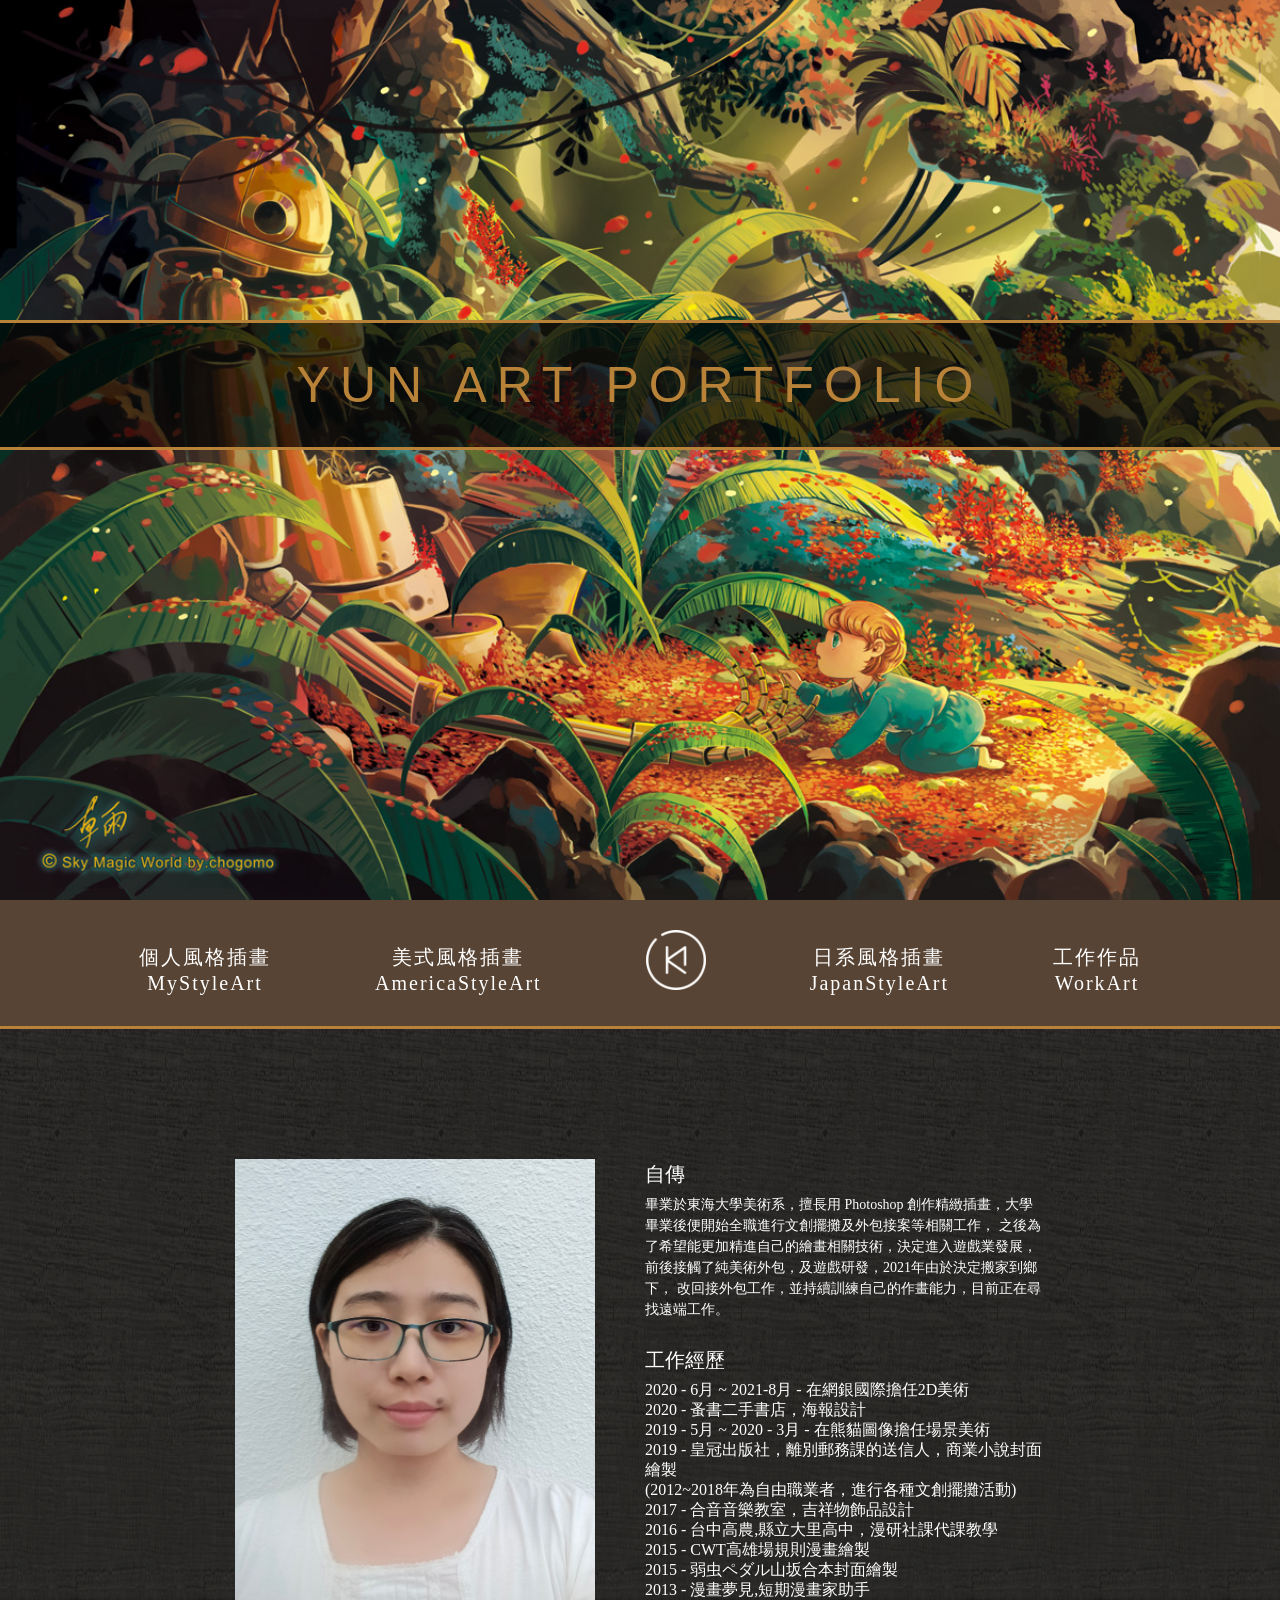
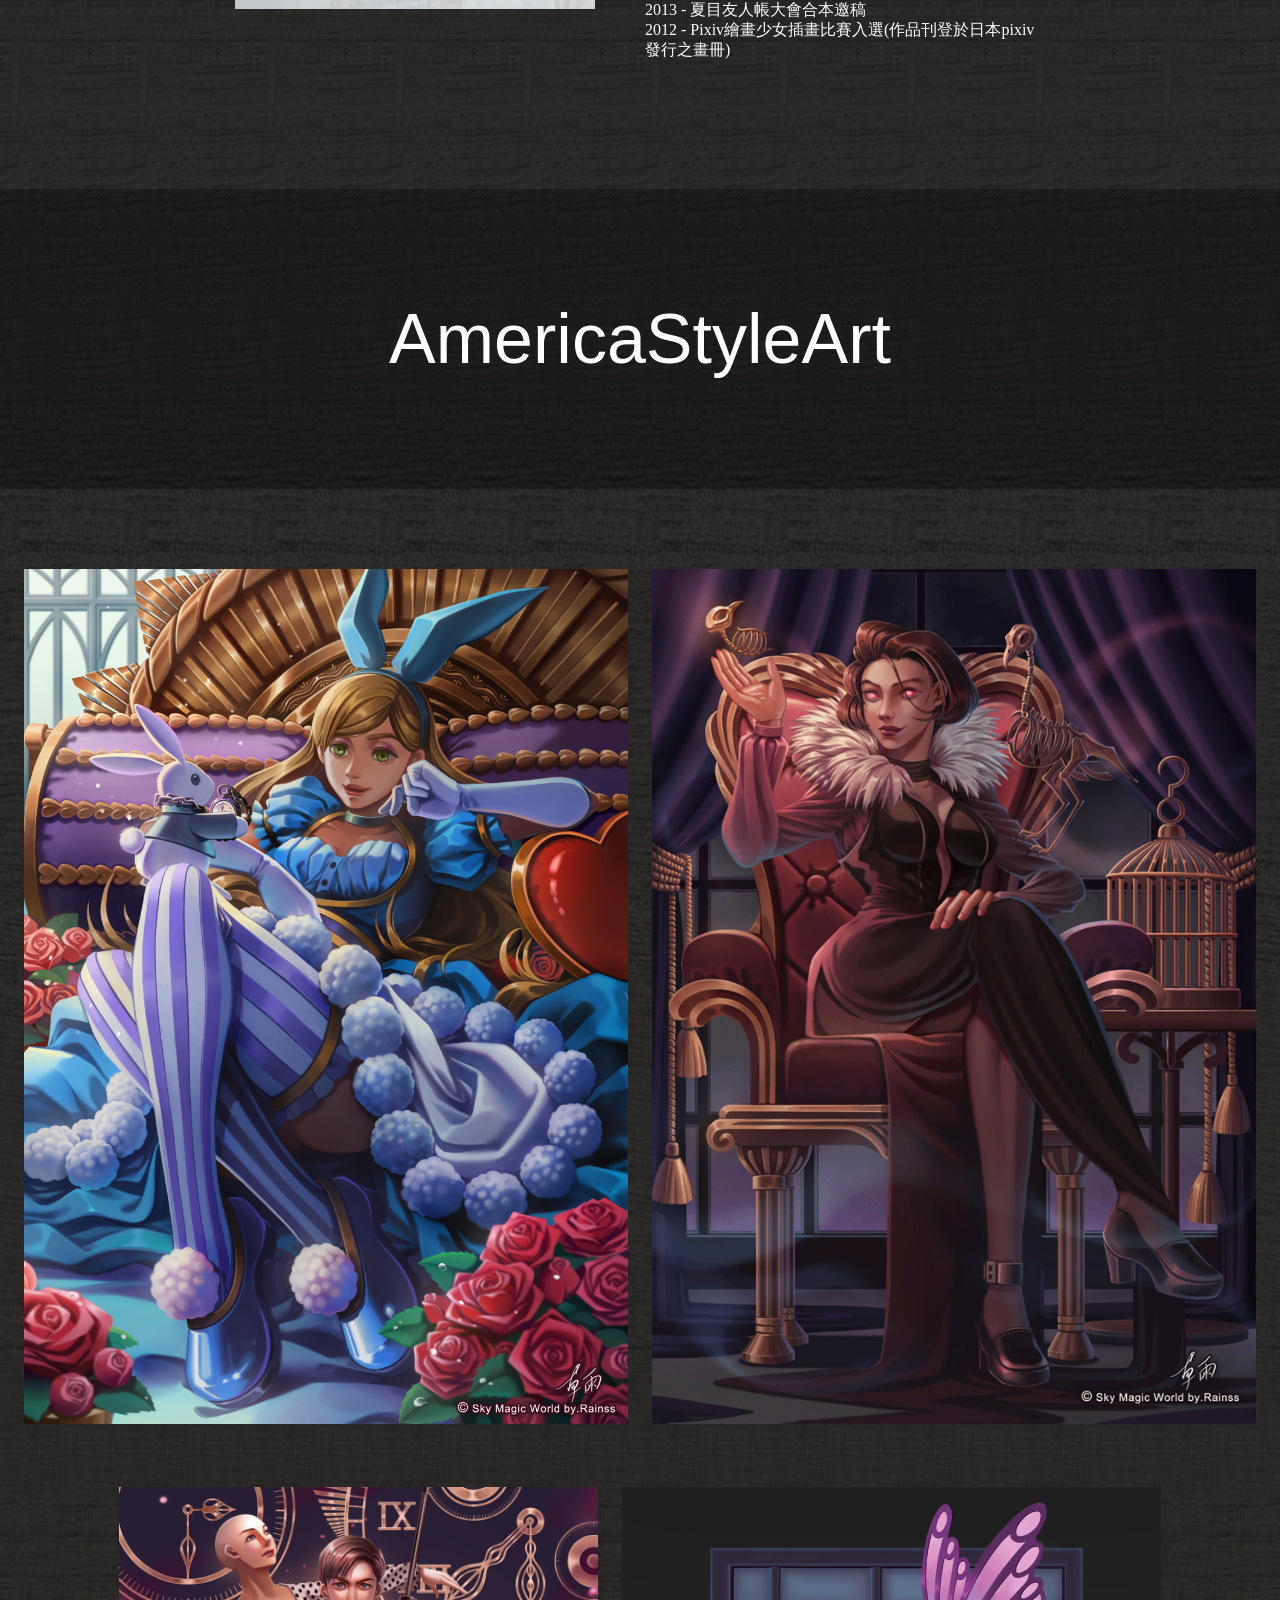
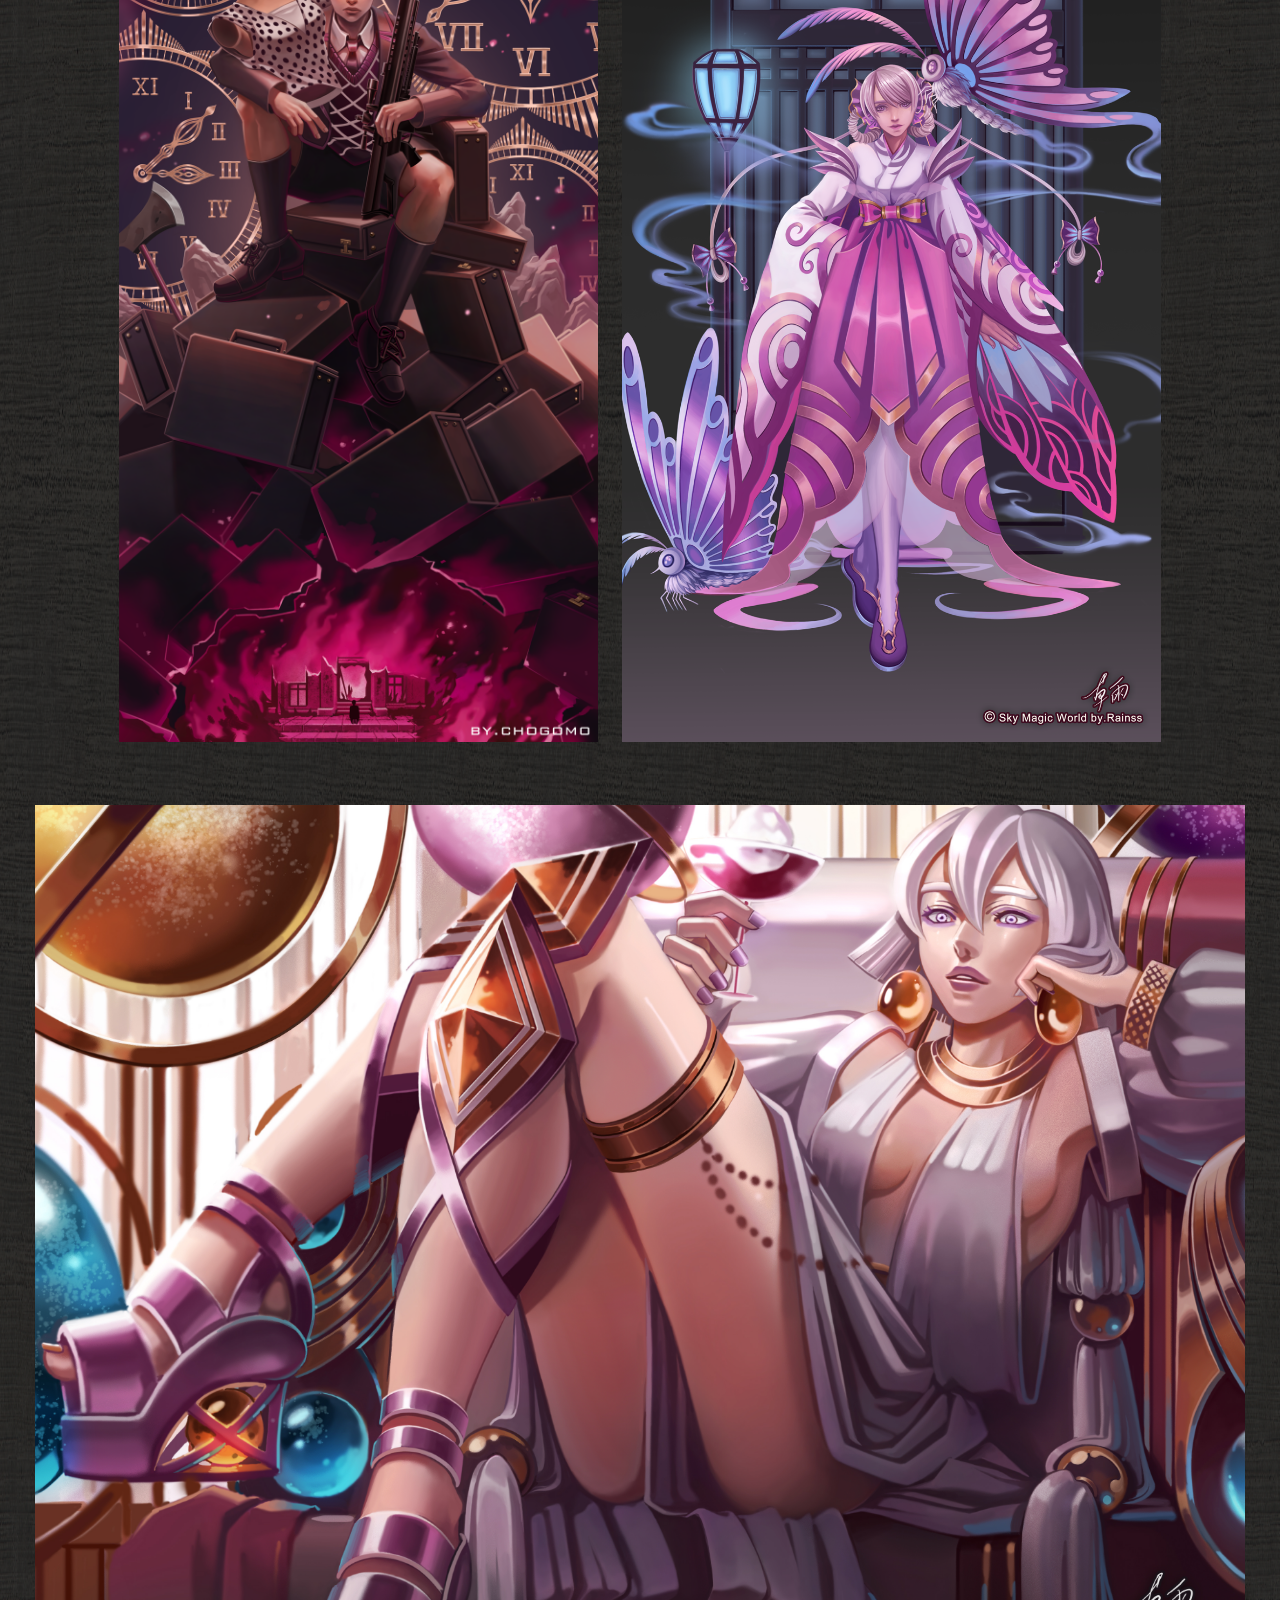
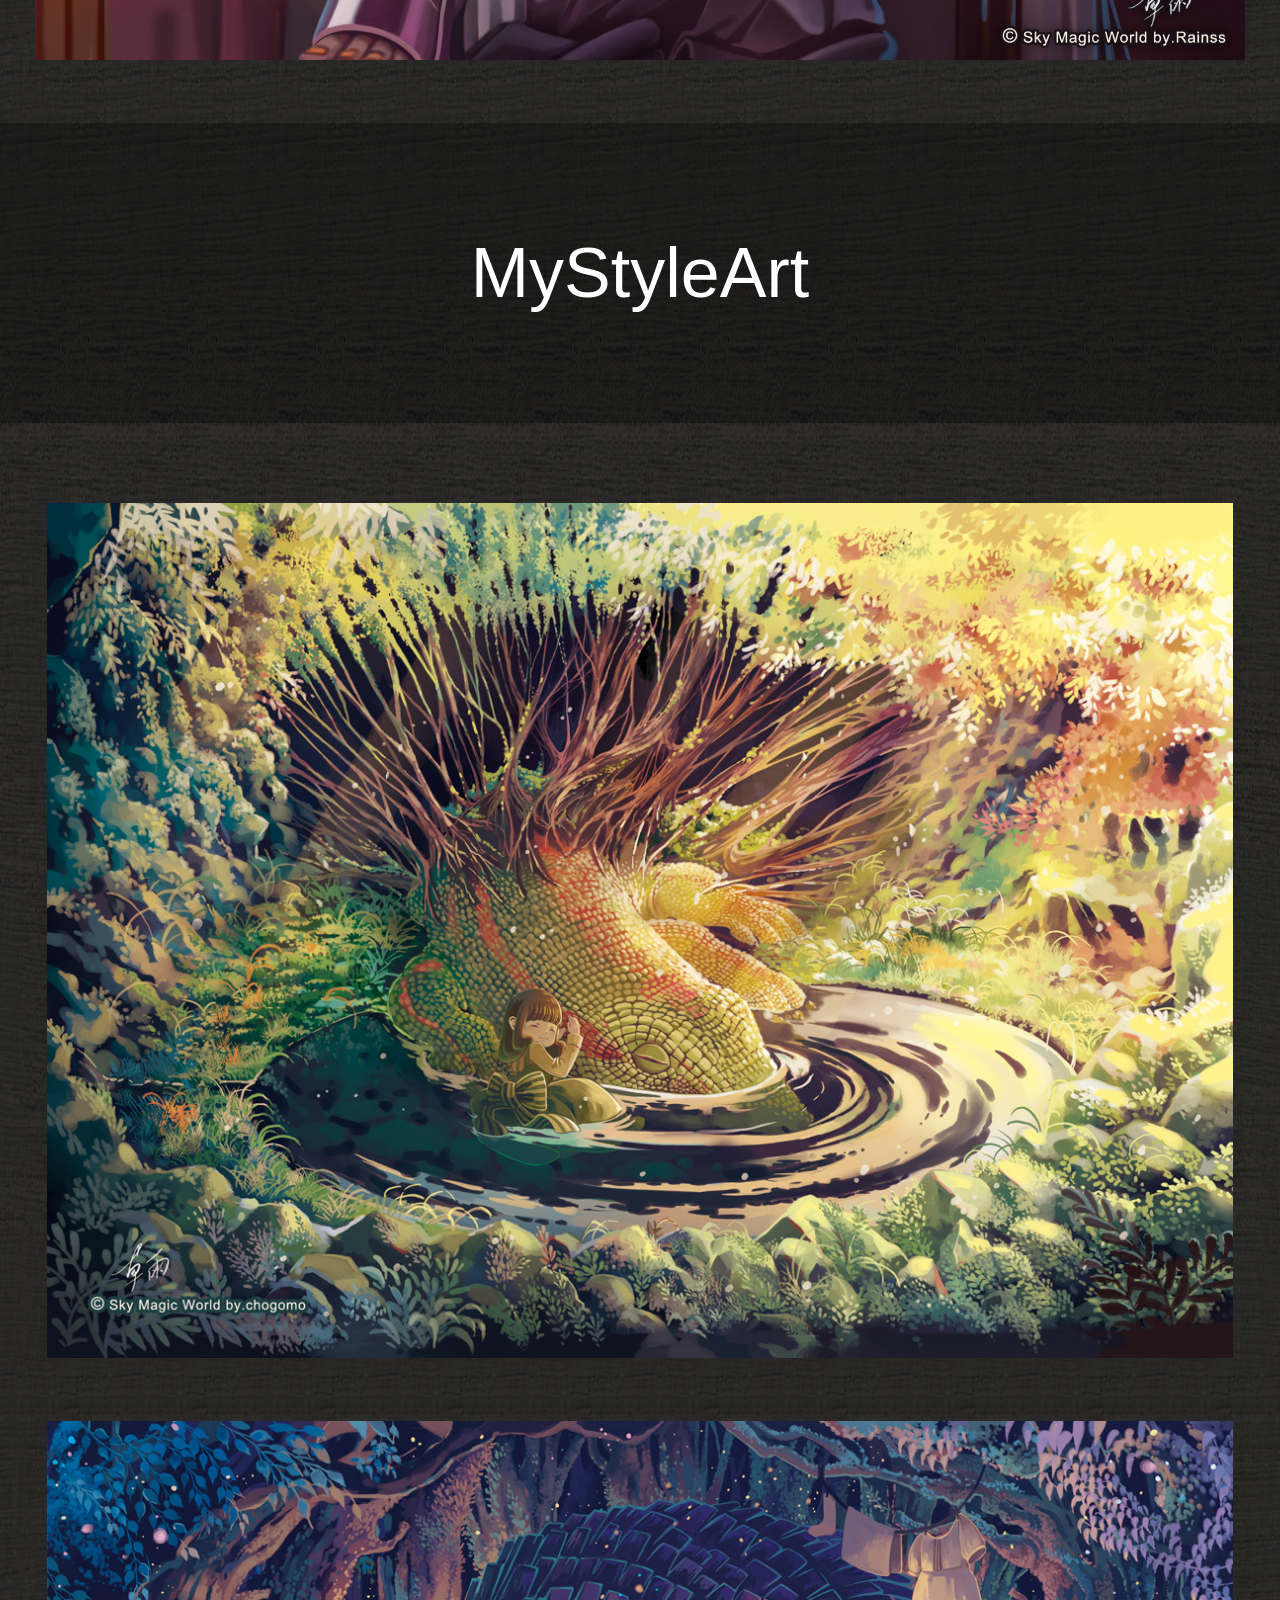
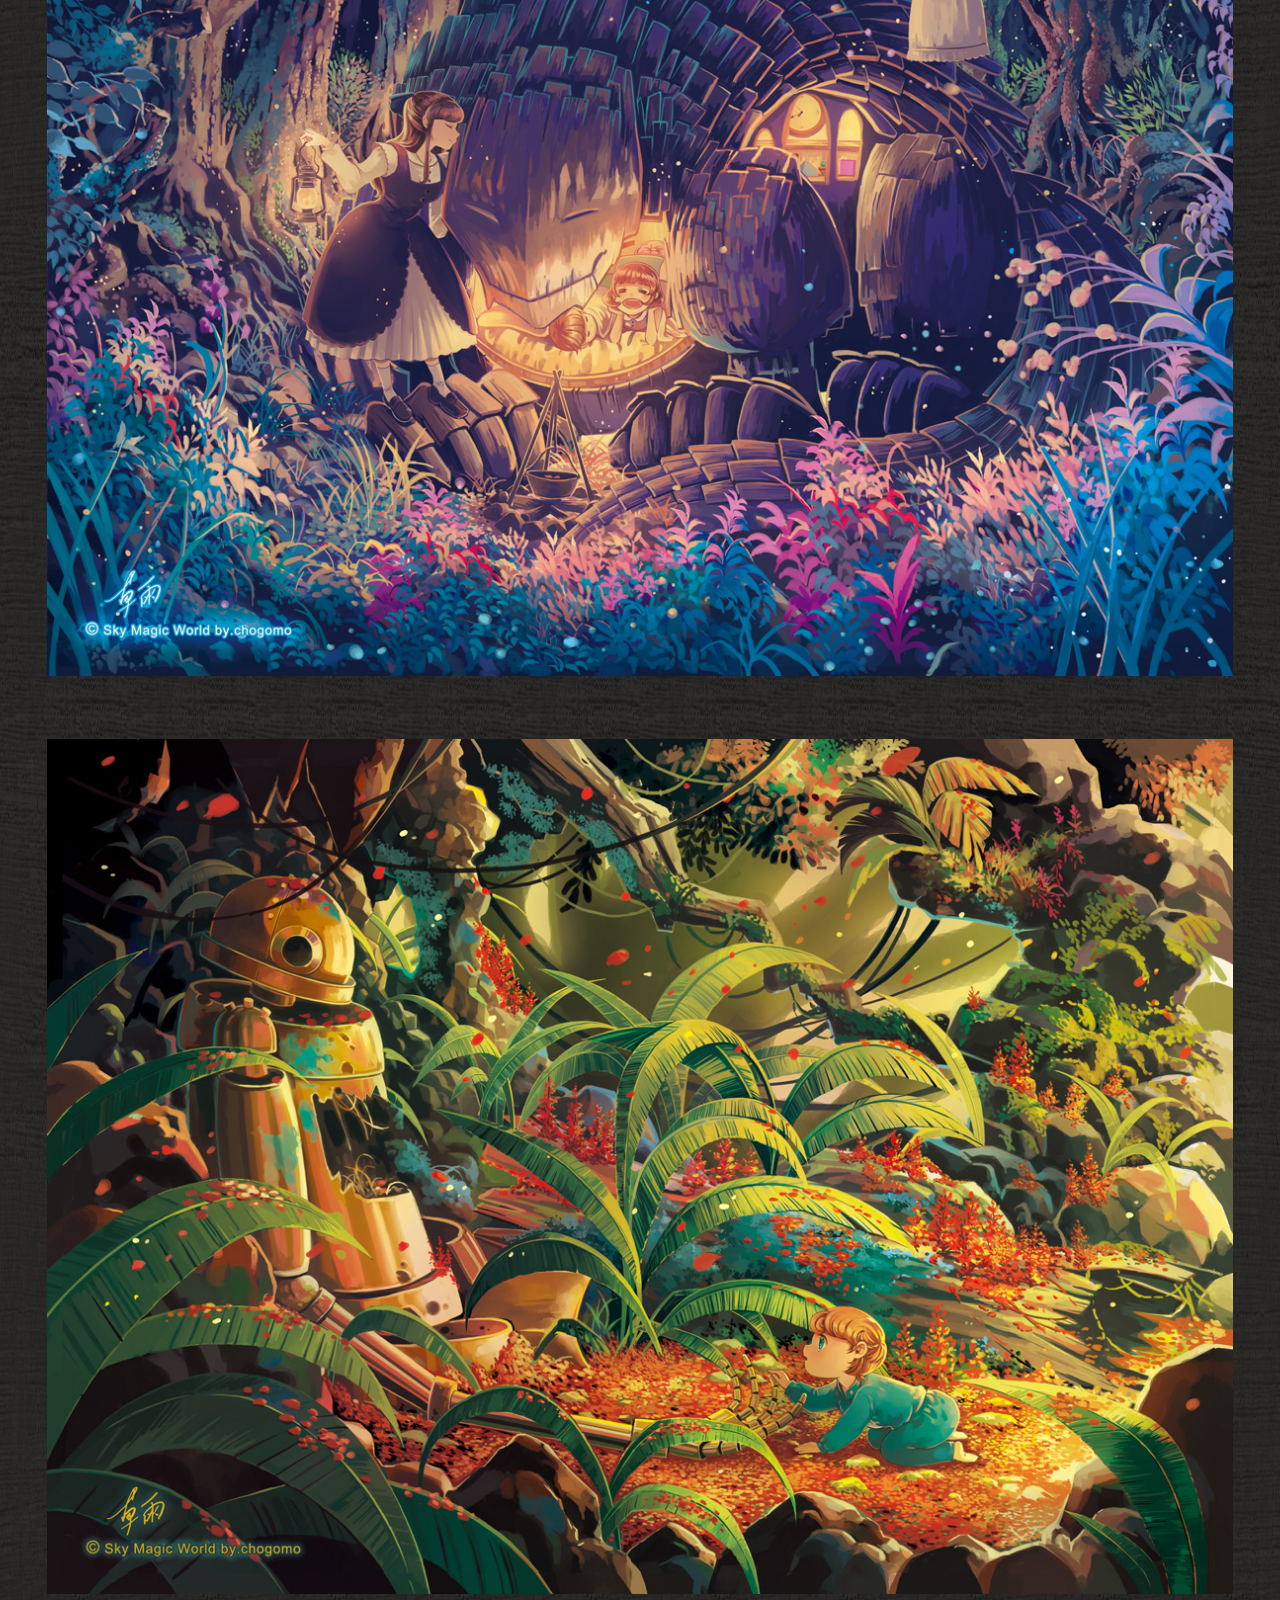
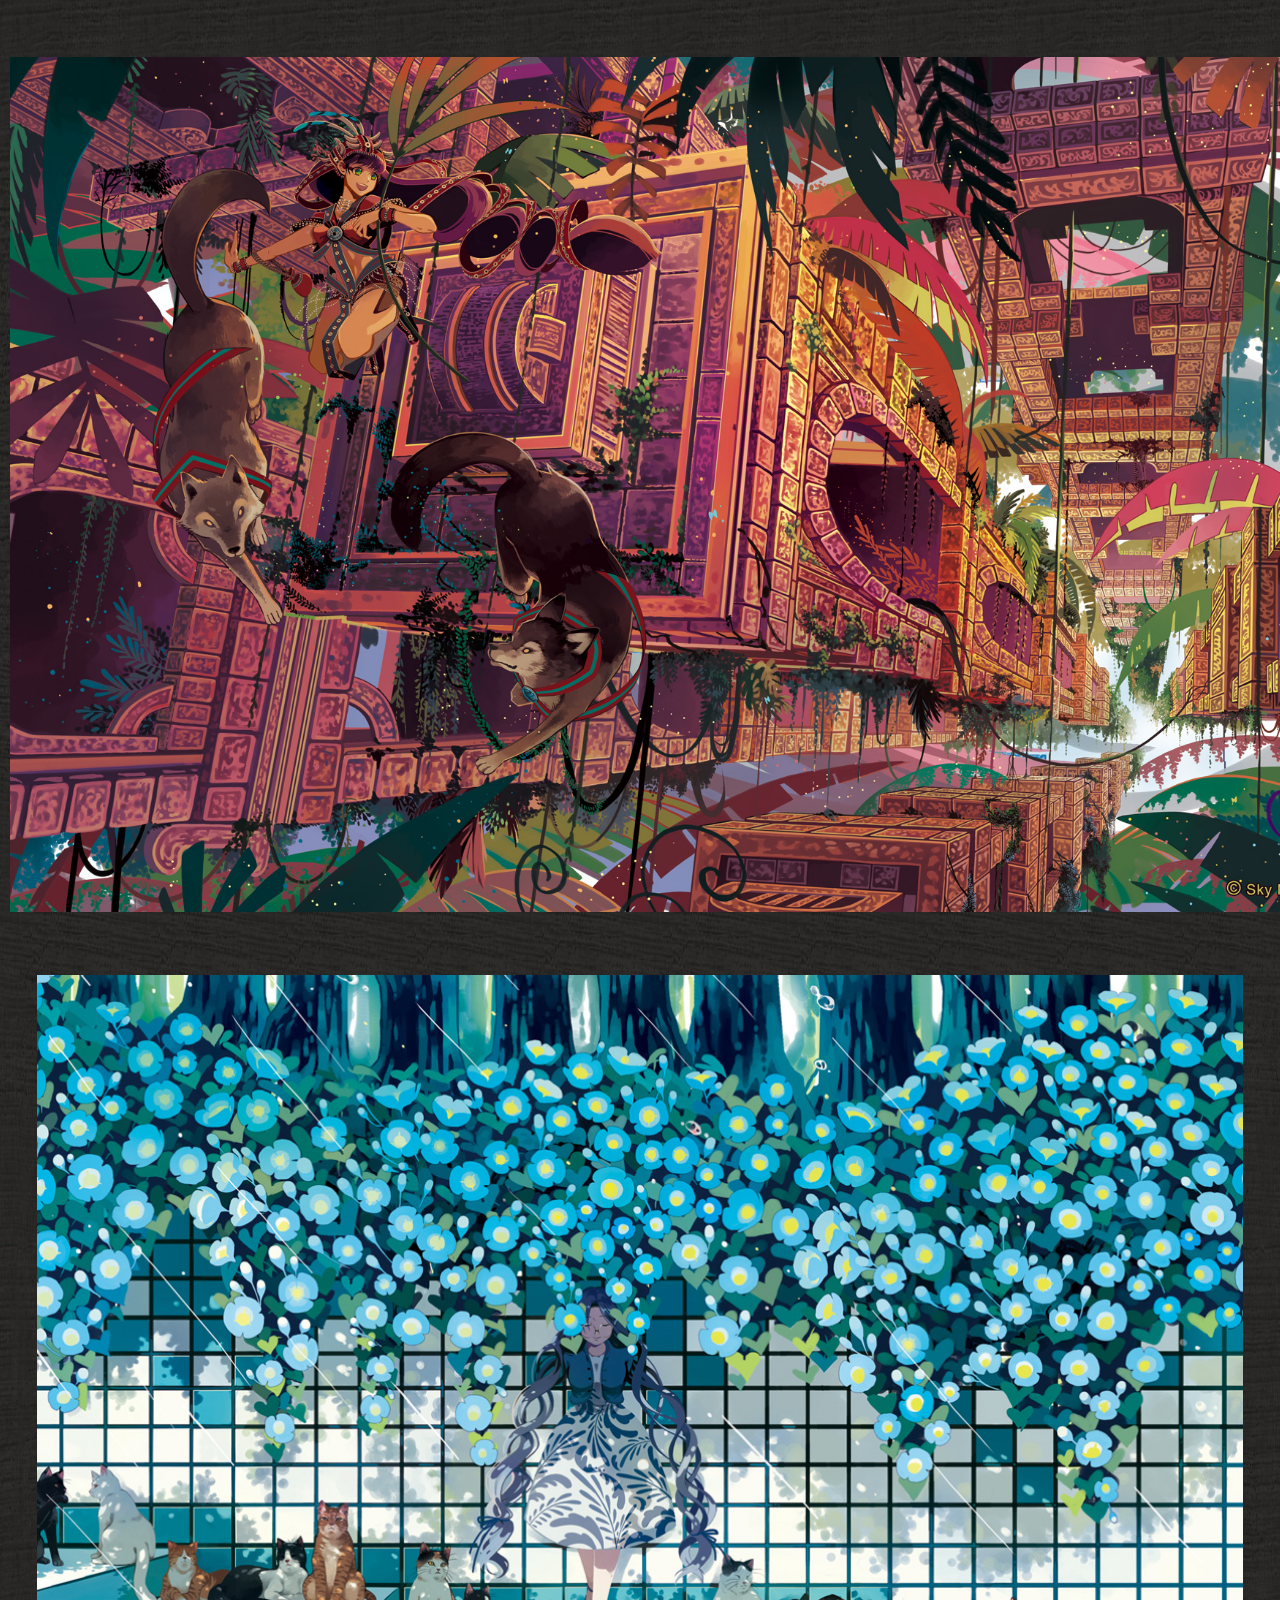
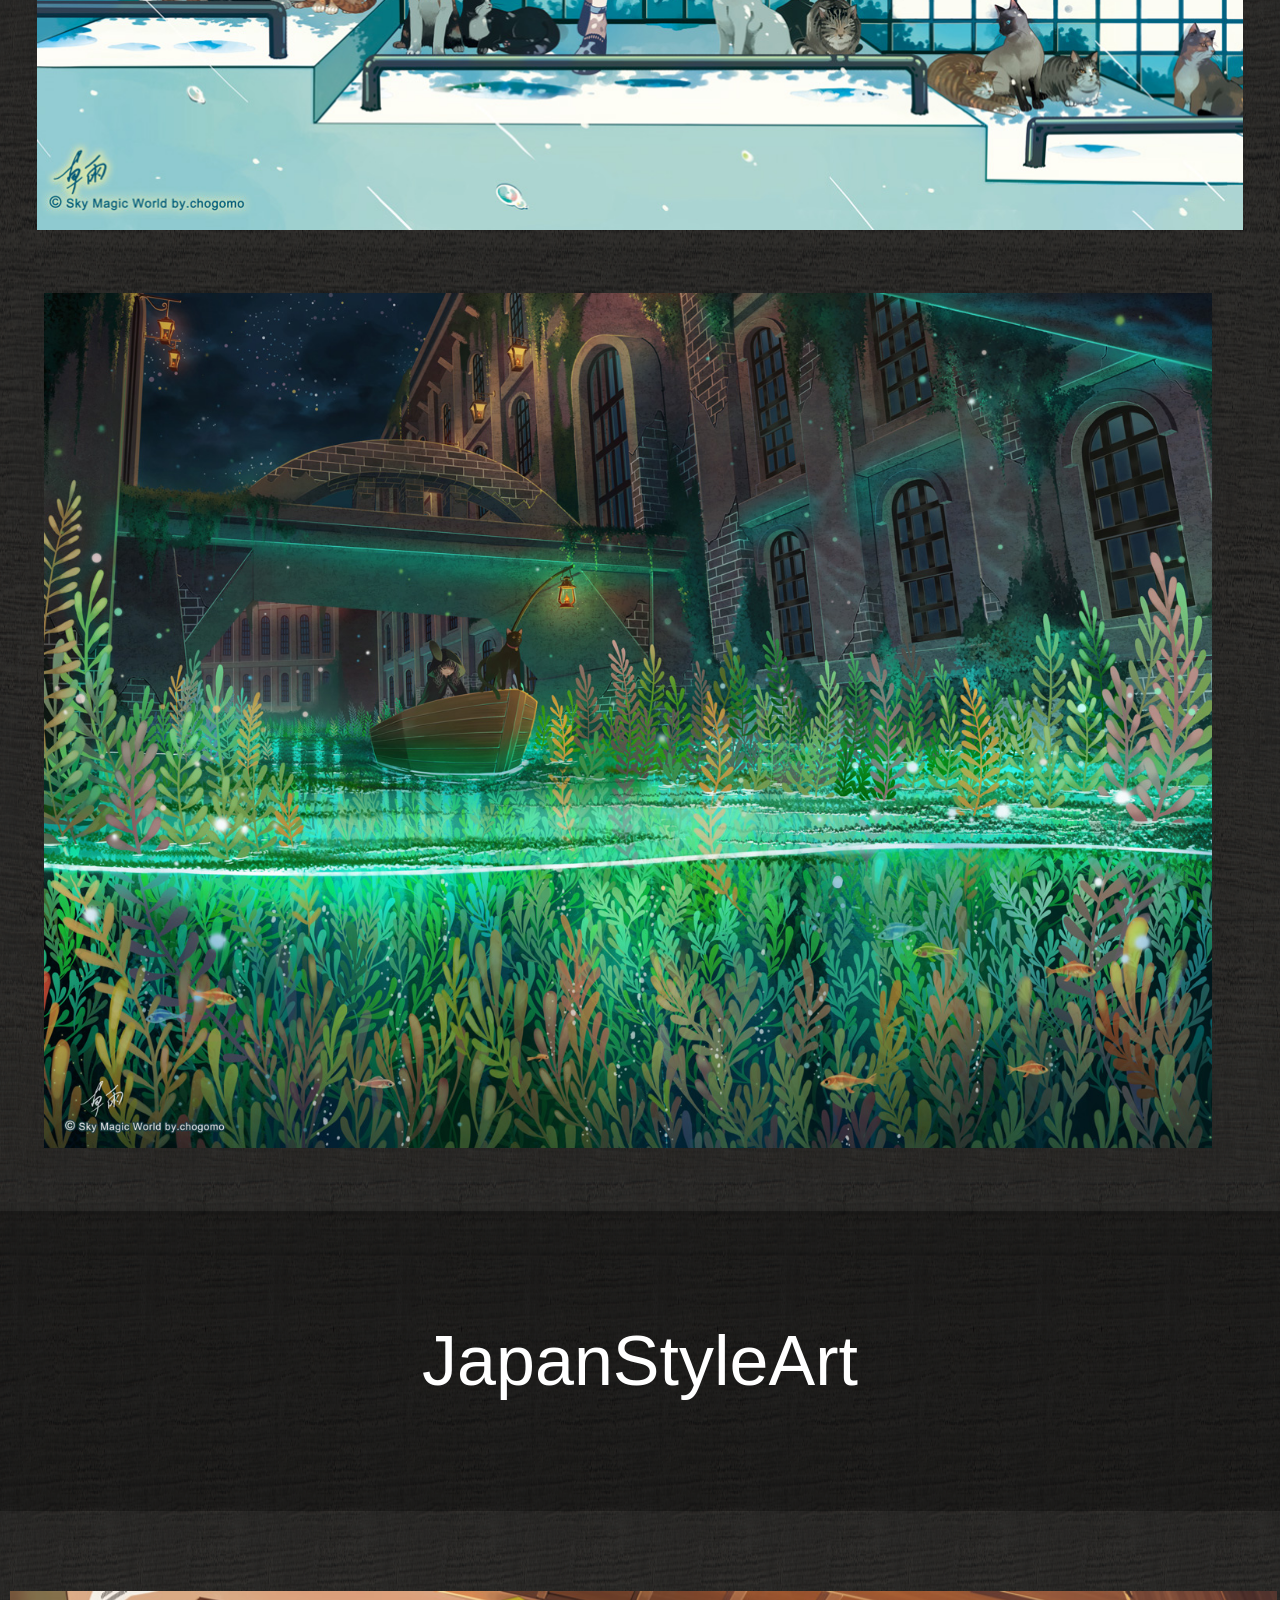
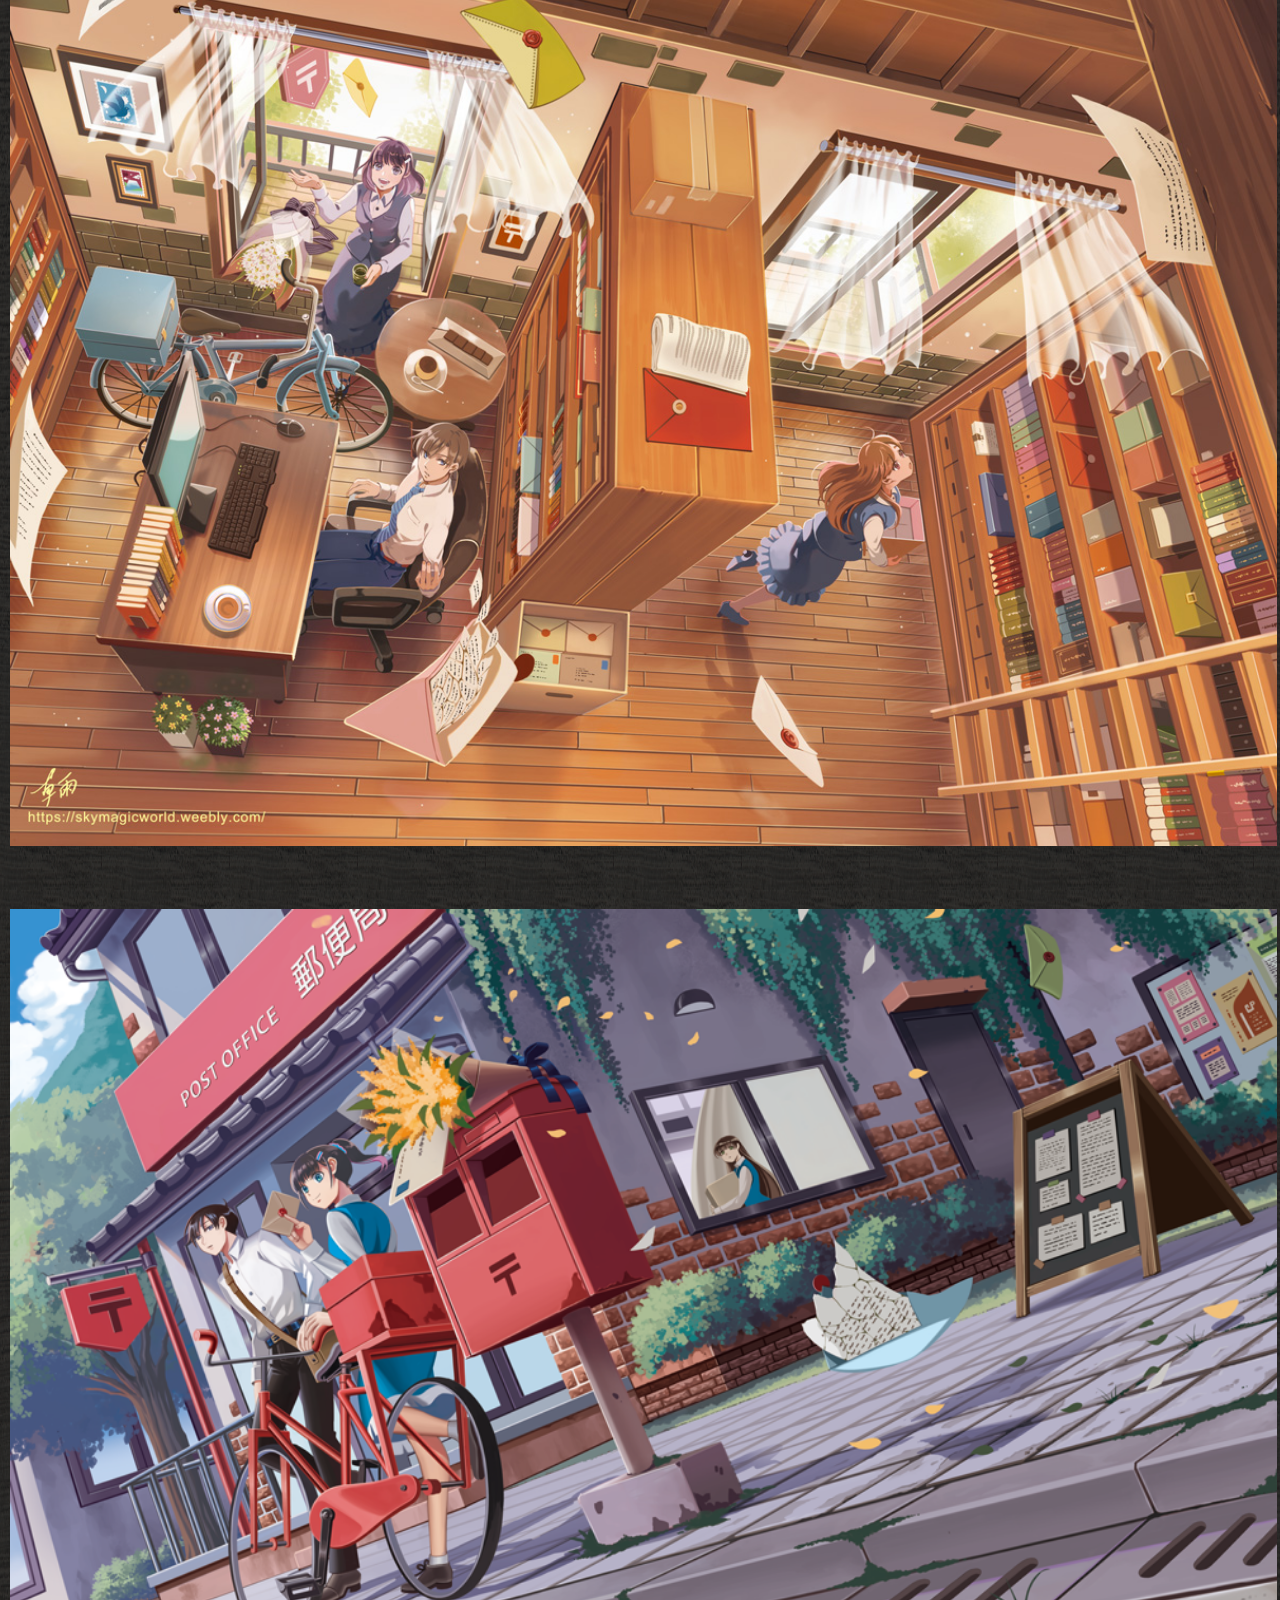
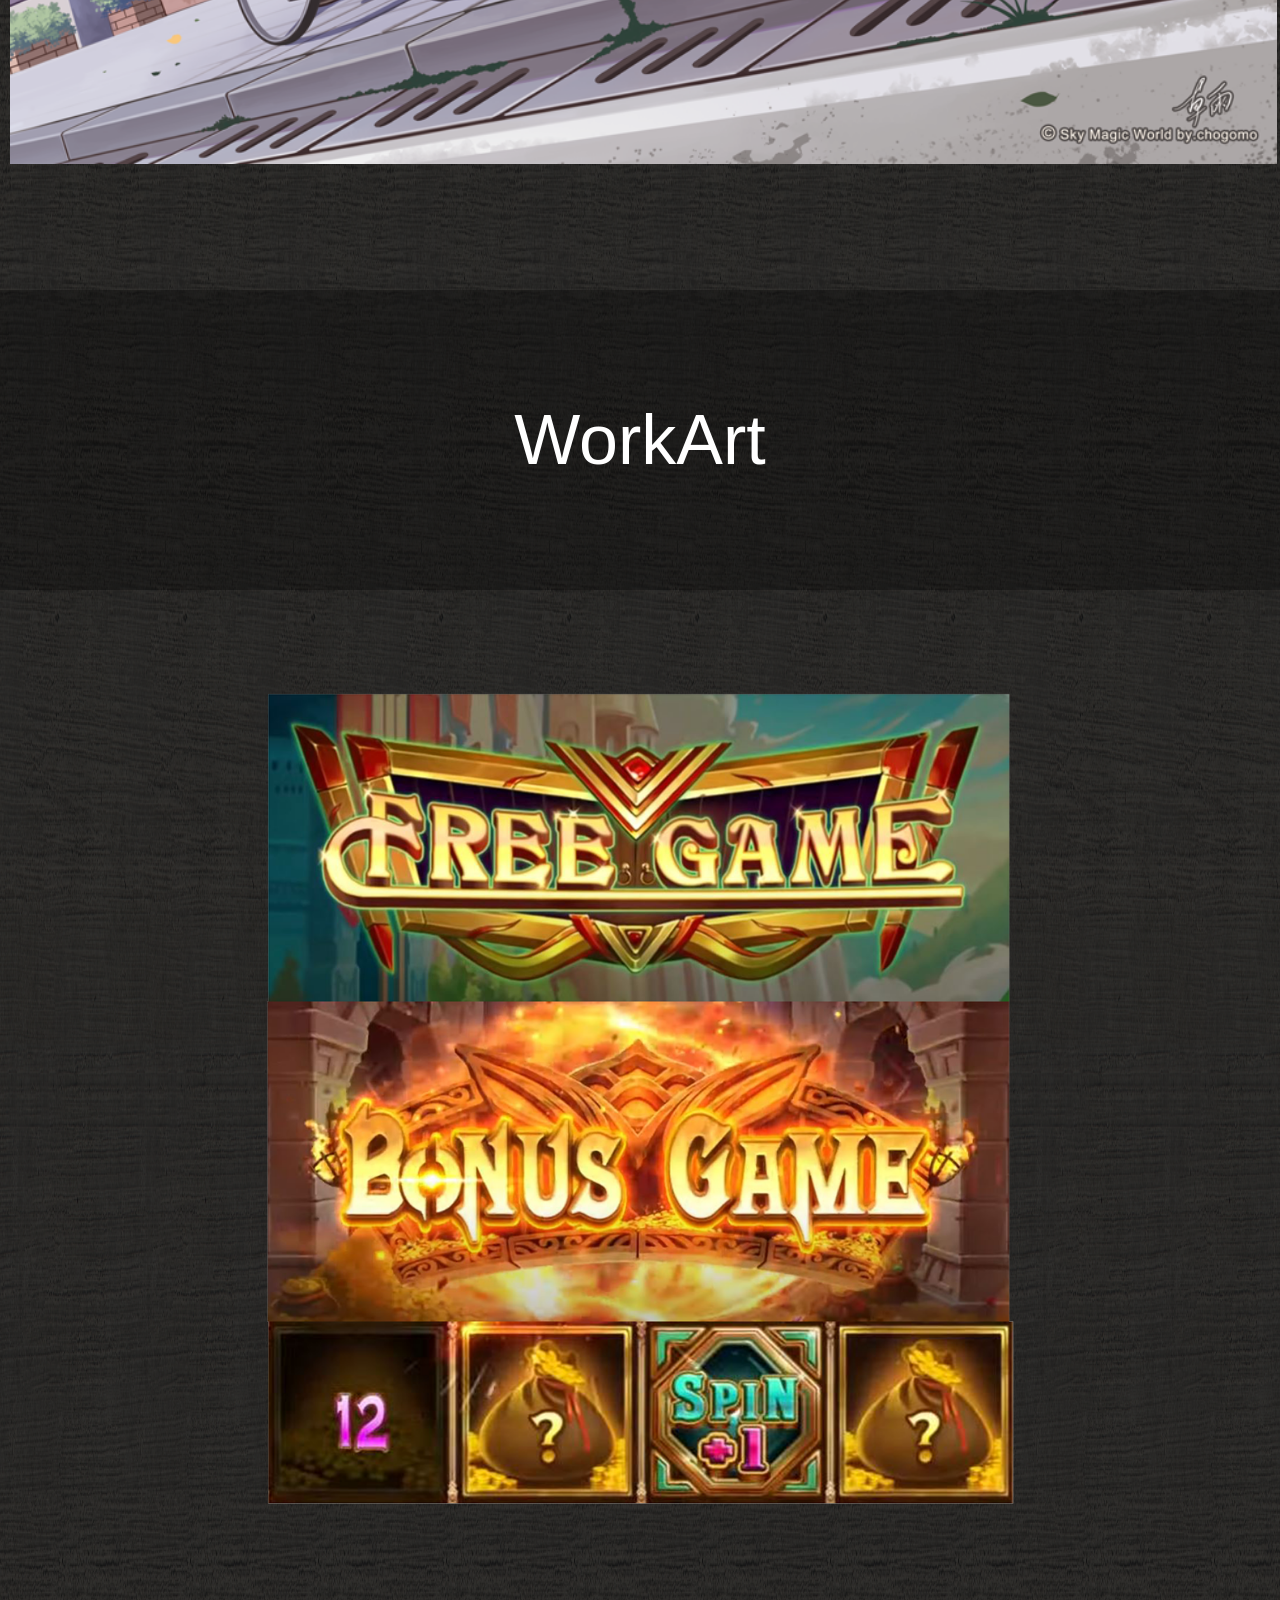
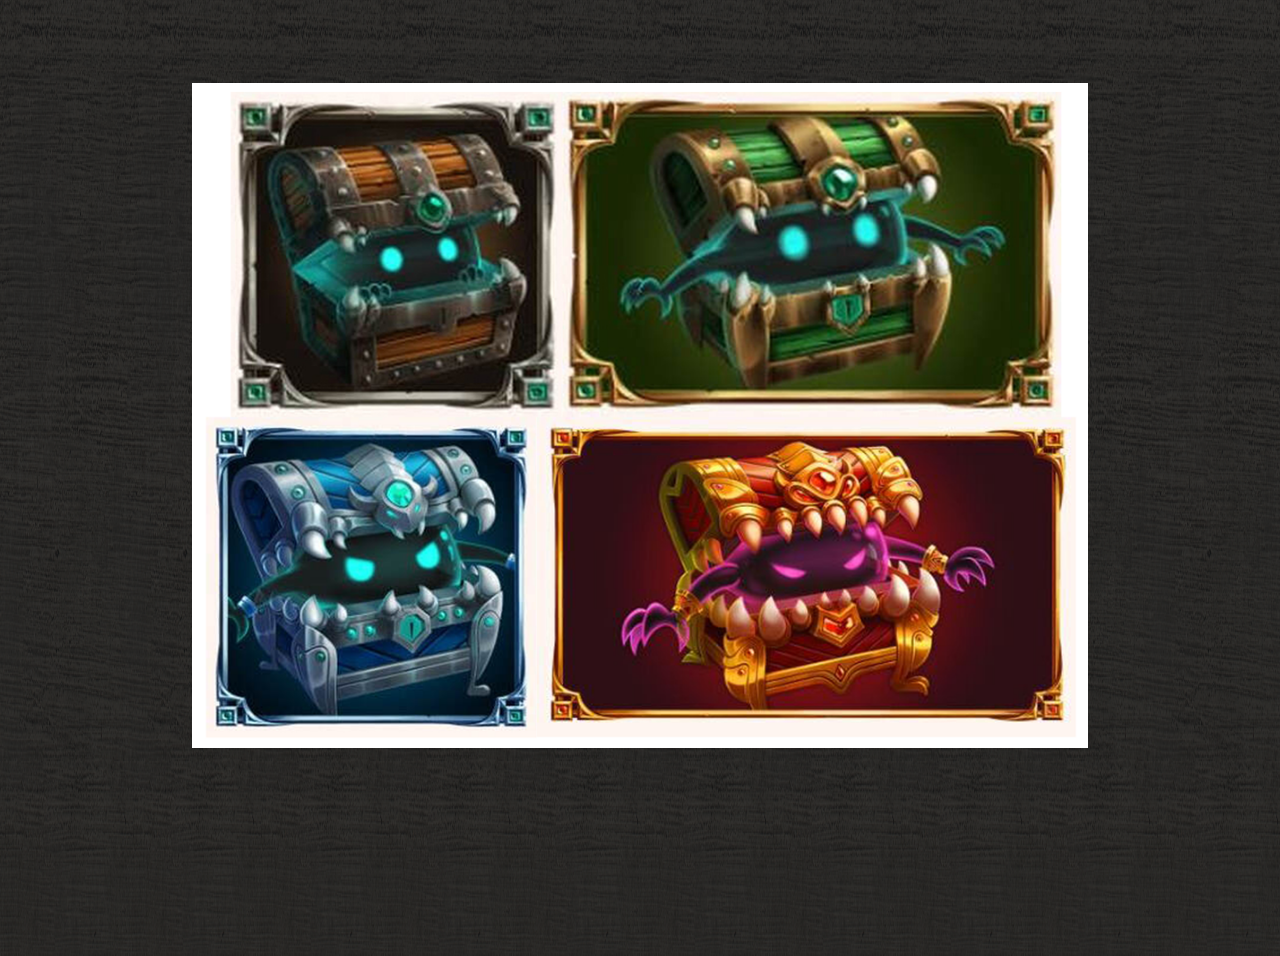
==== index.html @ 163faf8b "美術作品集更新" ====
<!DOCTYPE html>
<html lang="en">
<head>
    <meta charset="UTF-8">
    <meta http-equiv="X-UA-Compatible" content="IE=edge">
    <meta name="viewport" content="width=device-width, initial-scale=1.0">
    <title>ART_portfolio</title>
    <script src="https://kit.fontawesome.com/41b1f20740.js" crossorigin="anonymous"></script>
    <link rel="stylesheet" href="font-awesome-4.7.0/css/font-awesome.min.css">
    <link rel="stylesheet" type="text/css" href="reset.css">
    <link rel="stylesheet" href="ART_style.css">
    <style type="text/css">
    </style>
</head>
<body>
    <div class="wrap">
        <div class="banner">
            <div class="title">
                <h1>YUN ART PORTFOLIO</h1>
            </div>
        </div>
        <div class="main_nav">
            <nav>
                <a href="#MyStyleArt">
                    <div>
                        <p>個人風格插畫</p>
                        <p>MyStyleArt</p>
                    </div> 
                </a>
                <a href="#AmericaStyleArt">
                    <div>
                        <p>美式風格插畫</p>
                        <p>AmericaStyleArt</p>
                    </div> 
                </a>
                <a href="#" class="logo">
                    <img src="image/logo.jpg" alt="">
                </a>
                <a href="#JapanStyleArt">
                    <div>
                        <p>日系風格插畫</p>
                        <p>JapanStyleArt</p>
                    </div> 
                </a>
                <a href="#WorkArt">
                    <div>
                        <p>工作作品</p>
                        <p>WorkArt</p>
                    </div> 
                </a>
            </nav>
        </div>
        <div class="about">
            <div class="pic"></div>
            <div class="introduction">
                <h2>自傳</h2>
                <p>畢業於東海大學美術系，擅長用 Photoshop 創作精緻插畫，大學畢業後便開始全職進行文創擺攤及外包接案等相關工作，
                    之後為了希望能更加精進自己的繪畫相關技術，決定進入遊戲業發展，前後接觸了純美術外包，及遊戲研發，2021年由於決定搬家到鄉下，
                    改回接外包工作，並持續訓練自己的作畫能力，目前正在尋找遠端工作。
                </p>
                <h2>工作經歷</h2>
                <ul>
                    <li>2020 - 6月 ~ 2021-8月 - 在網銀國際擔任2D美術</li>
                    <li>2020 - 蚤書二手書店，海報設計</li>
                    <li>2019 - 5月 ~ 2020 - 3月 - 在熊貓圖像擔任場景美術</li>
                    <li>2019 - 皇冠出版社，離別郵務課的送信人，商業小說封面繪製</li>
                    <li>(2012~2018年為自由職業者，進行各種文創擺攤活動)</li>
                    <li>2017 - 合音音樂教室，吉祥物飾品設計</li>
                    <li>2016 - 台中高農,縣立大里高中，漫研社課代課教學</li>
                    <li>2015 - CWT高雄場規則漫畫繪製</li>
                    <li>2015 - 弱虫ペダル山坂合本封面繪製</li>
                    <li>2013 - 漫畫夢見,短期漫畫家助手</li>
                    <li>2013 - 夏目友人帳大會合本邀稿</li>
                    <li>2012 - Pixiv繪畫少女插畫比賽入選(作品刊登於日本pixiv發行之畫冊)</li>
                </ul>
            </div>
        </div>
        <div class="ArtWork">
            <div class="AmericaStyleArt" id="AmericaStyleArt">
                <div class="arttitle atpic2">
                    <h1>AmericaStyleArt</h1> 
                </div>
                <div class="pic2">
                    <img src="image/america1.png" alt="美式作品1">
                    <img src="image/america2.png" alt="美式作品2">
                </div>
                <div class="pic2">
                    <img src="image/america3.png" alt="美式作品3">
                    <img src="image/america4.png" alt="美式作品4">
                </div>
                <img src="image/america5.jpg" alt="美式作品5">
            </div>
            <div class="MyStyleArt" id="MyStyleArt">
                <div class="arttitle atpic1"> 
                    <h1>MyStyleArt</h1> 
                </div>
                <img src="image/myart1.jpg" alt="">
                <img src="image/myart2.jpg" alt="">
                <img src="image/myart3.jpg" alt="">
                <img src="image/myart4.jpg" alt="">
                <img src="image/myart5.jpg" alt="">
                <img src="image/myart6.jpg" alt="">
                <img src="image/myart7.jpg" alt="">
            </div>
            <div class="JapanStyleArt" id="JapanStyleArt">
                <div class="arttitle atpic3">
                    <h1>JapanStyleArt</h1> 
                </div>
                <img src="image/japan1.jpg" alt="">
                <img src="image/japan2.png" alt="">
                <img src="image/japan3.jpg" alt="">
            </div>
            <div class="WorkArt" id="WorkArt">
                <div class="arttitle atpic4"> 
                    <h1>WorkArt</h1>
                </div>
                <img src="image/work2.png" alt="">
                <img src="image/work3.png" alt="">
            </div>
        </div>
    </div>
</body>
</html>
---- ART_style.css ----
* {
    margin: 0;
    padding: 0;
    list-style: none;
    font-family:  "Helvetica", "Arial","LiHei Pro","黑體-繁","微軟正黑體", sans-serif;
}
.wrap{
    background-blend-mode:multiply;
    background:#444 url(image/TexturesCom_ConcreteFloors0075_1_seamless_S.jpg) repeat center center/10% 10%;
}
.banner{
    width: 100%;
    height: 100vh;
    background: url(image/banner.jpg) no-repeat center center/cover;

}
.title{
    position: absolute;
    bottom: 50%;
    background-color: rgba(0,0,0,0.7);
    padding: 40px 0;
    width: 100%;
    text-align: center;
}
.title::before{
    content:'';
    position: absolute;
    top: 0;
    left: 0;
    width: 100%;
    height: 3px;
    background-color: rgb(185, 130, 57);
}
.title::after{
    content:'';
    position: absolute;
    bottom: 0;
    left: 0;
    width: 100%;
    height: 3px;
    background-color: rgb(185, 130, 57);
}
.title h1{
    color: rgb(185, 130, 57);
    font-size: 50px;
    font-family: Arial, Helvetica, sans-serif;
    font-weight: 500;
    letter-spacing: 0.2em;
}
.main_nav{
    background-color: rgb(88, 68, 52);
    border-bottom:3px solid rgb(185, 130, 57);
    padding: 30px;
    display: flex;
    justify-content: center;
}
.main_nav a{
    text-decoration: none;
    display: inline-block;
    margin: 0 50px;
}
.main_nav .logo img{
    width: 60px;
}
.main_nav p{
    color: #fff;
    text-align: center;
    line-height: 1.3em;
    font-size: 20px;
    letter-spacing:2px;
}
.about{
    width: 100%;
    padding: 80px 0;
    display: flex;
    justify-content: center;
    align-items: center;
}
.about .pic{
    width: 360px;
    height: 450px;
    margin: 50px 0;
    background: url(image/me.jpg) no-repeat center/cover;
}
.about .introduction{
    width: 400px;
    height: 500px;
    margin-left: 50px;
}
.about h2{
    color: #fff;
    font-size: 20px;
    line-height: 2em;
    margin-top: 20px;
}
.about p{
    color: #fff;
    font-size: 14px;
    line-height: 1.5em;
}
.about li{
    color: #fff;
    line-height: 20px;
}
.ArtWork{
    padding: 50px 0;
    display: flex;
    flex-direction: column;
}
.ArtWork .arttitle{
    width: 100%;
    height: 300px;
    background-attachment:fixed;
    margin-bottom: 80px;
    font-size: 70px;
    color: #fff;
    line-height: 300px;
    font-family: 'Lucida Sans', 'Lucida Sans Regular', 'Lucida Grande', 'Lucida Sans Unicode', Geneva, Verdana, sans-serif;
}
.WorkArt img{
    width:70%;
    object-fit: contain;
    margin: -50px;
}
.WorkArt .pic2{
    display: flex;
    width: 60%;
    margin: auto;
}
.WorkArt .pic2 img{
    height: 10%;
}
.atpic1{
    background-blend-mode:multiply;
    background:rgb(0, 0, 0,0.3) url(image/myart2.jpg) no-repeat center/cover;
}
.atpic2{
    background-blend-mode:multiply;
    background:rgb(0, 0, 0,0.3) url(image/america5.jpg) no-repeat center/cover;
}
.atpic3{
    background-blend-mode:multiply;
    background:rgb(0, 0, 0,0.3) url(image/japan2.png) no-repeat center/cover;
}
.atpic4{
    background-blend-mode:multiply;
    background:rgb(0, 0, 0,0.3) url(image/work2.png) no-repeat center/cover;
}
.ArtWork div{
    text-align: center;
}
.ArtWork img{
    height: 95vh;
    margin: 0 10px 60px;
}
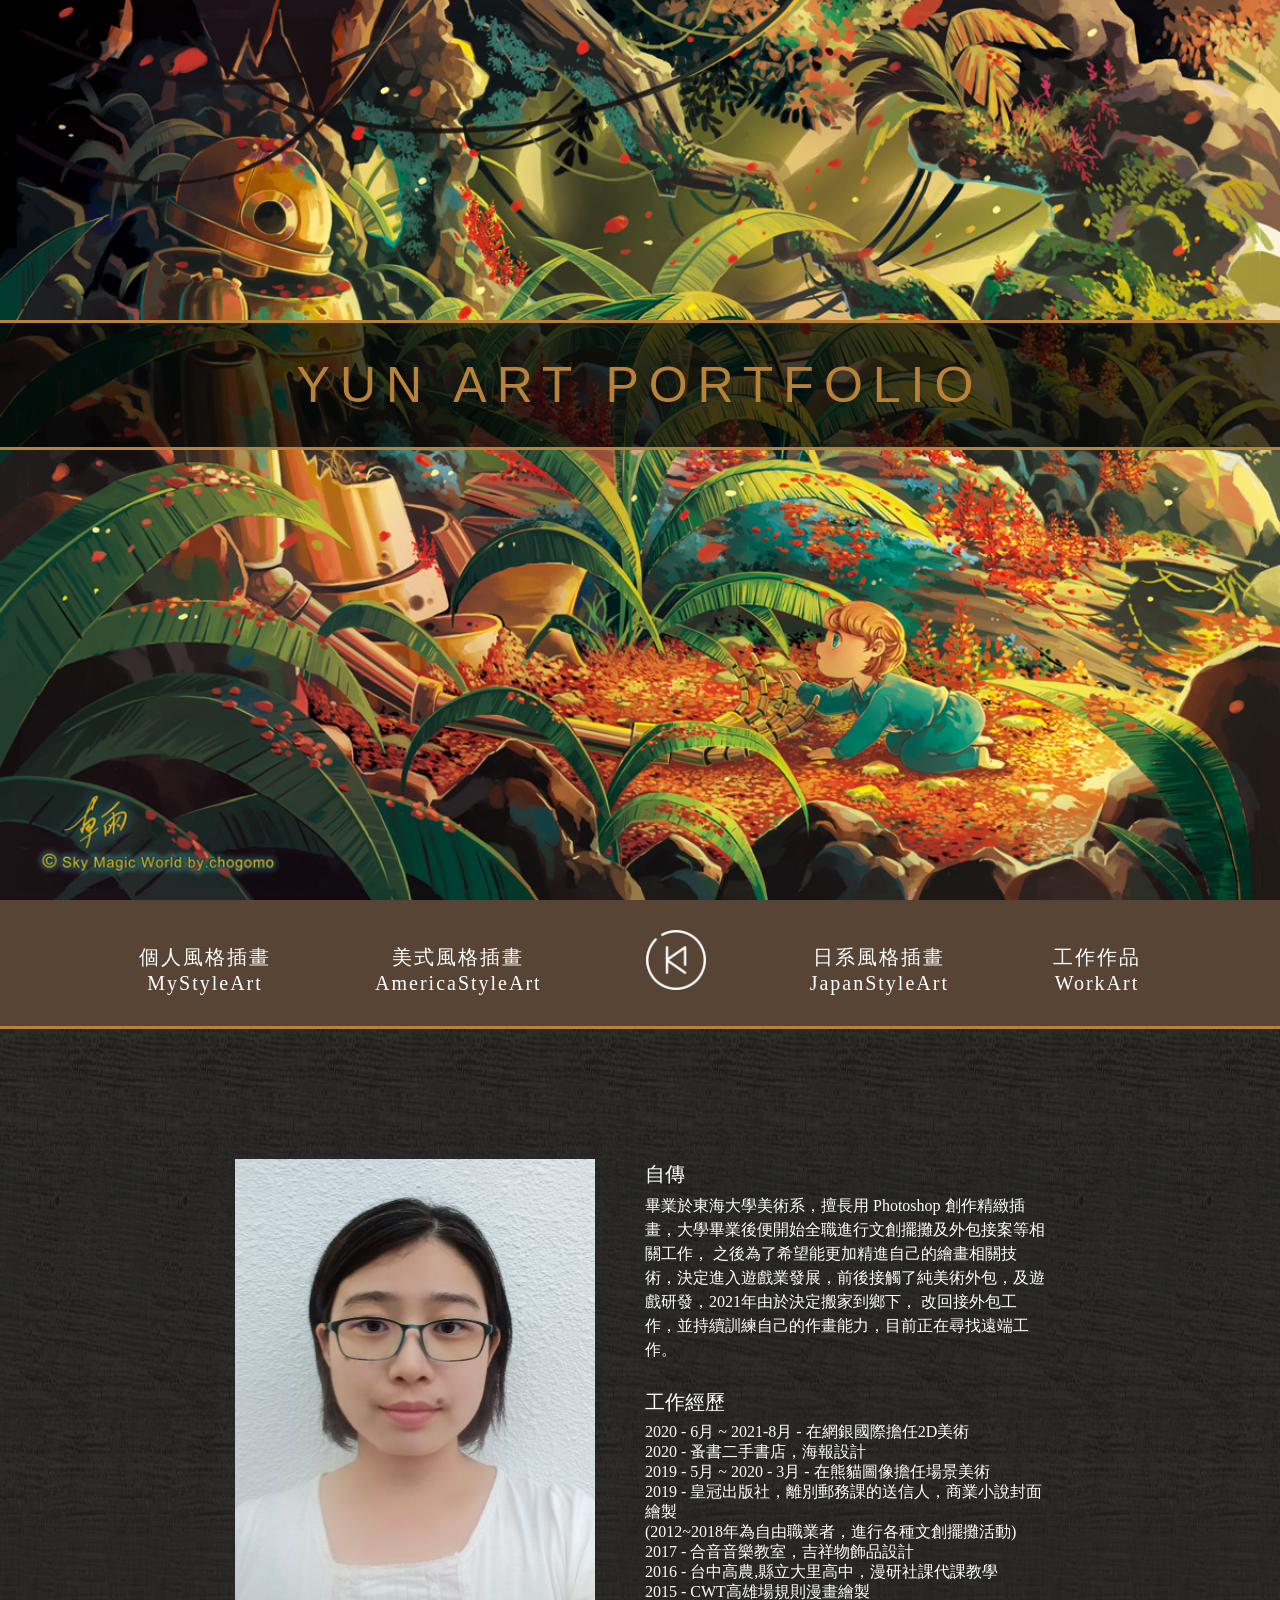
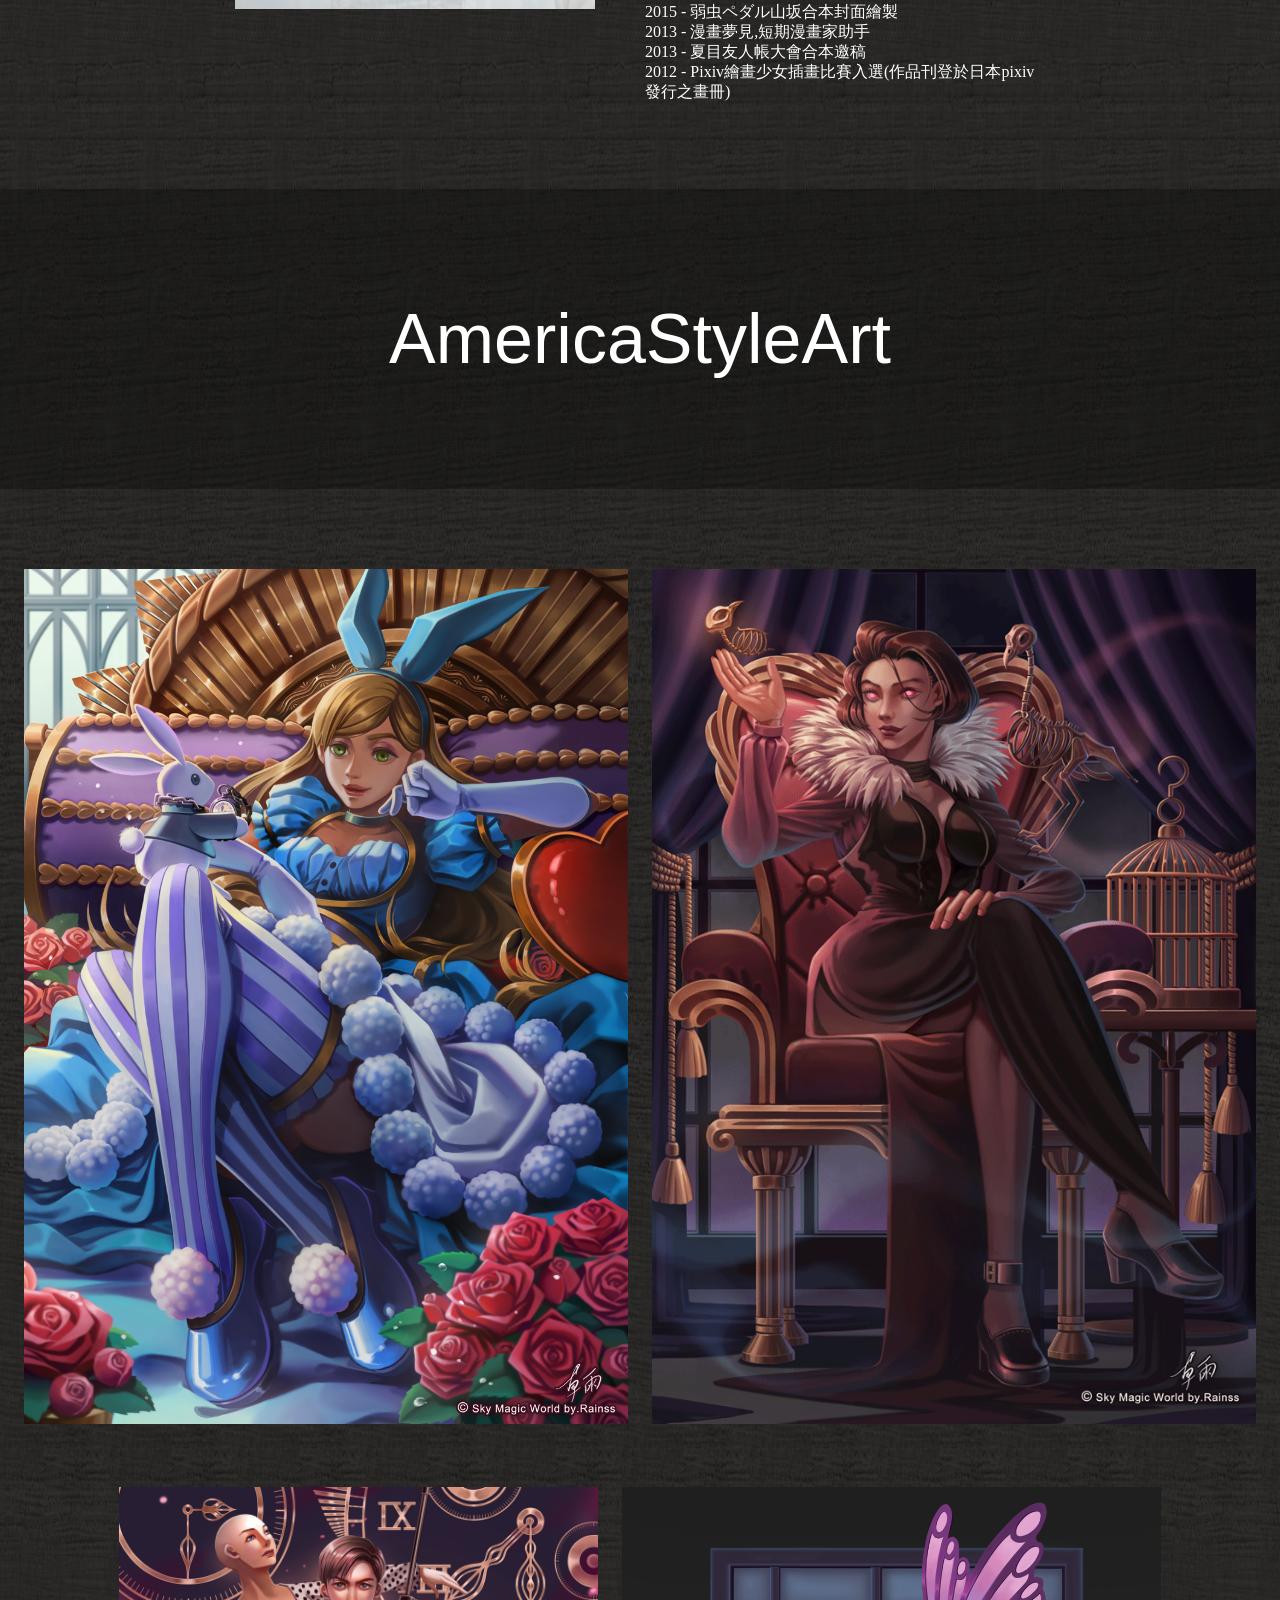
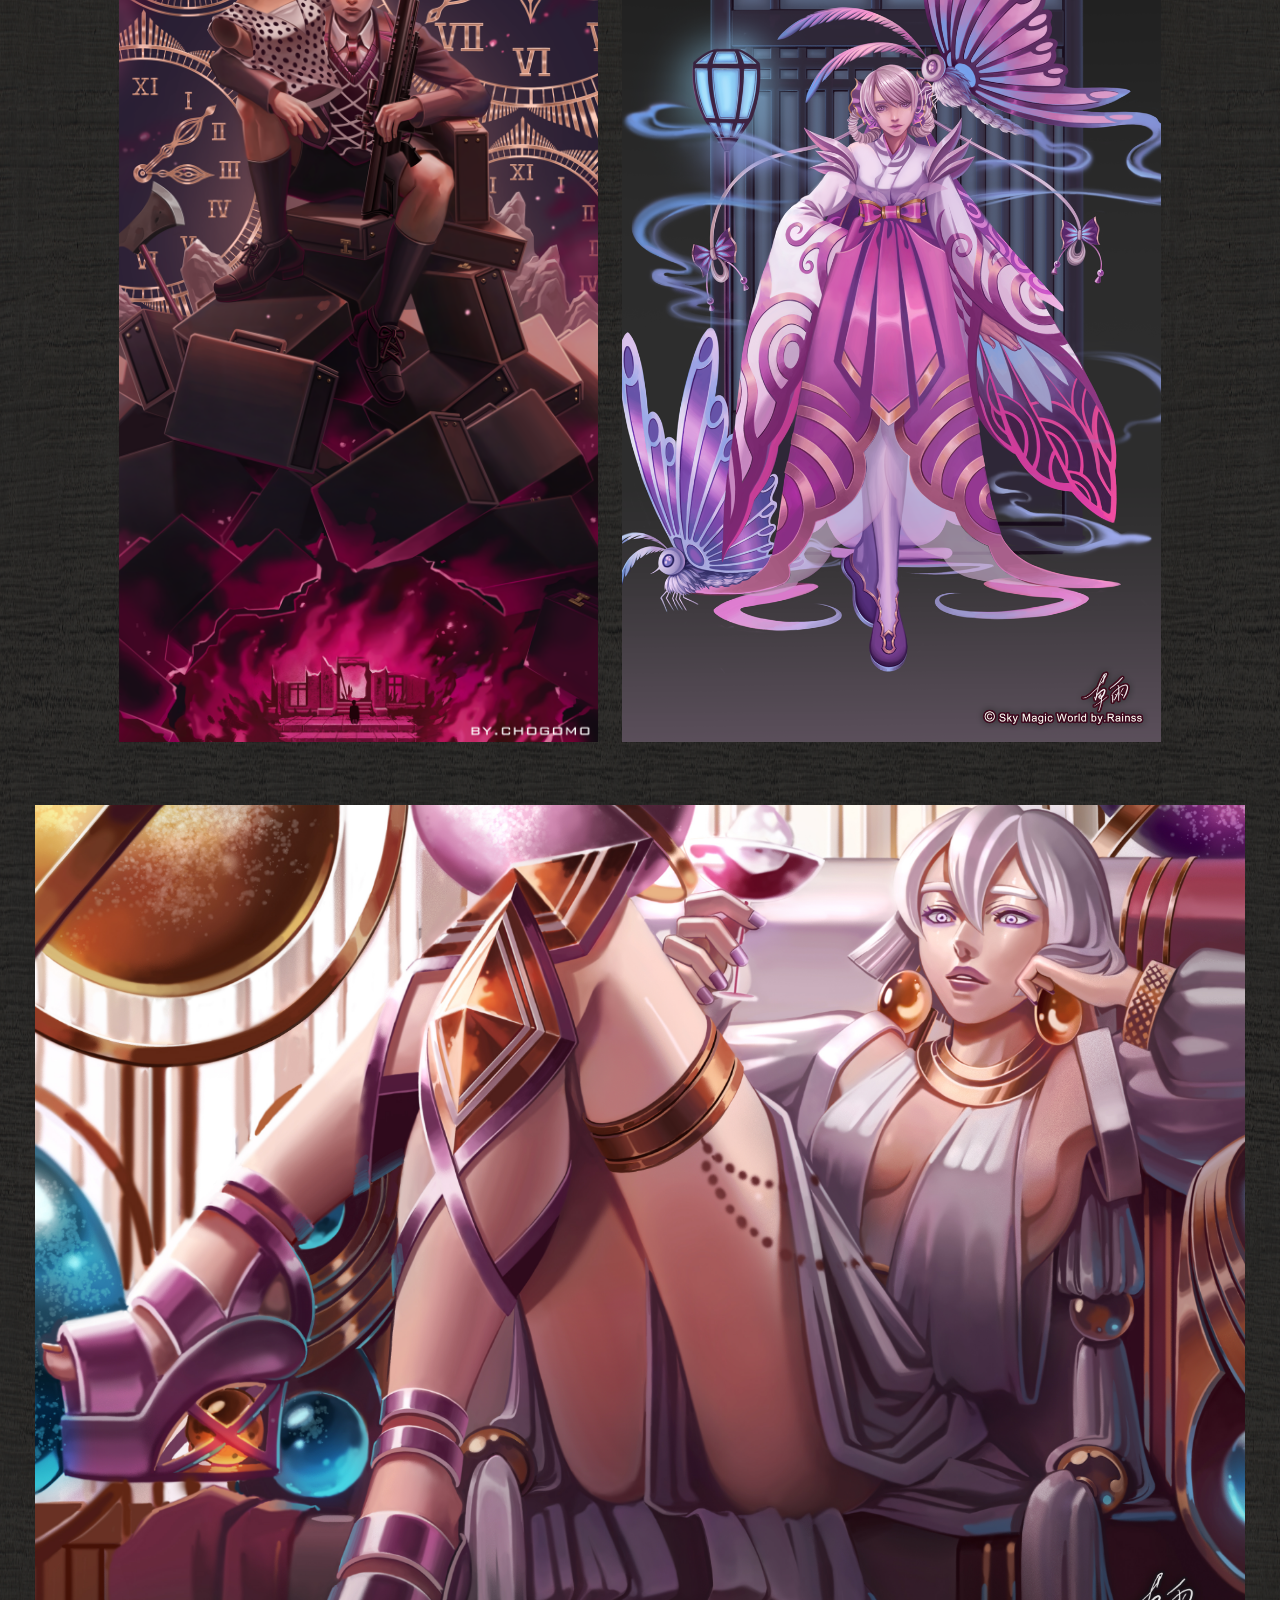
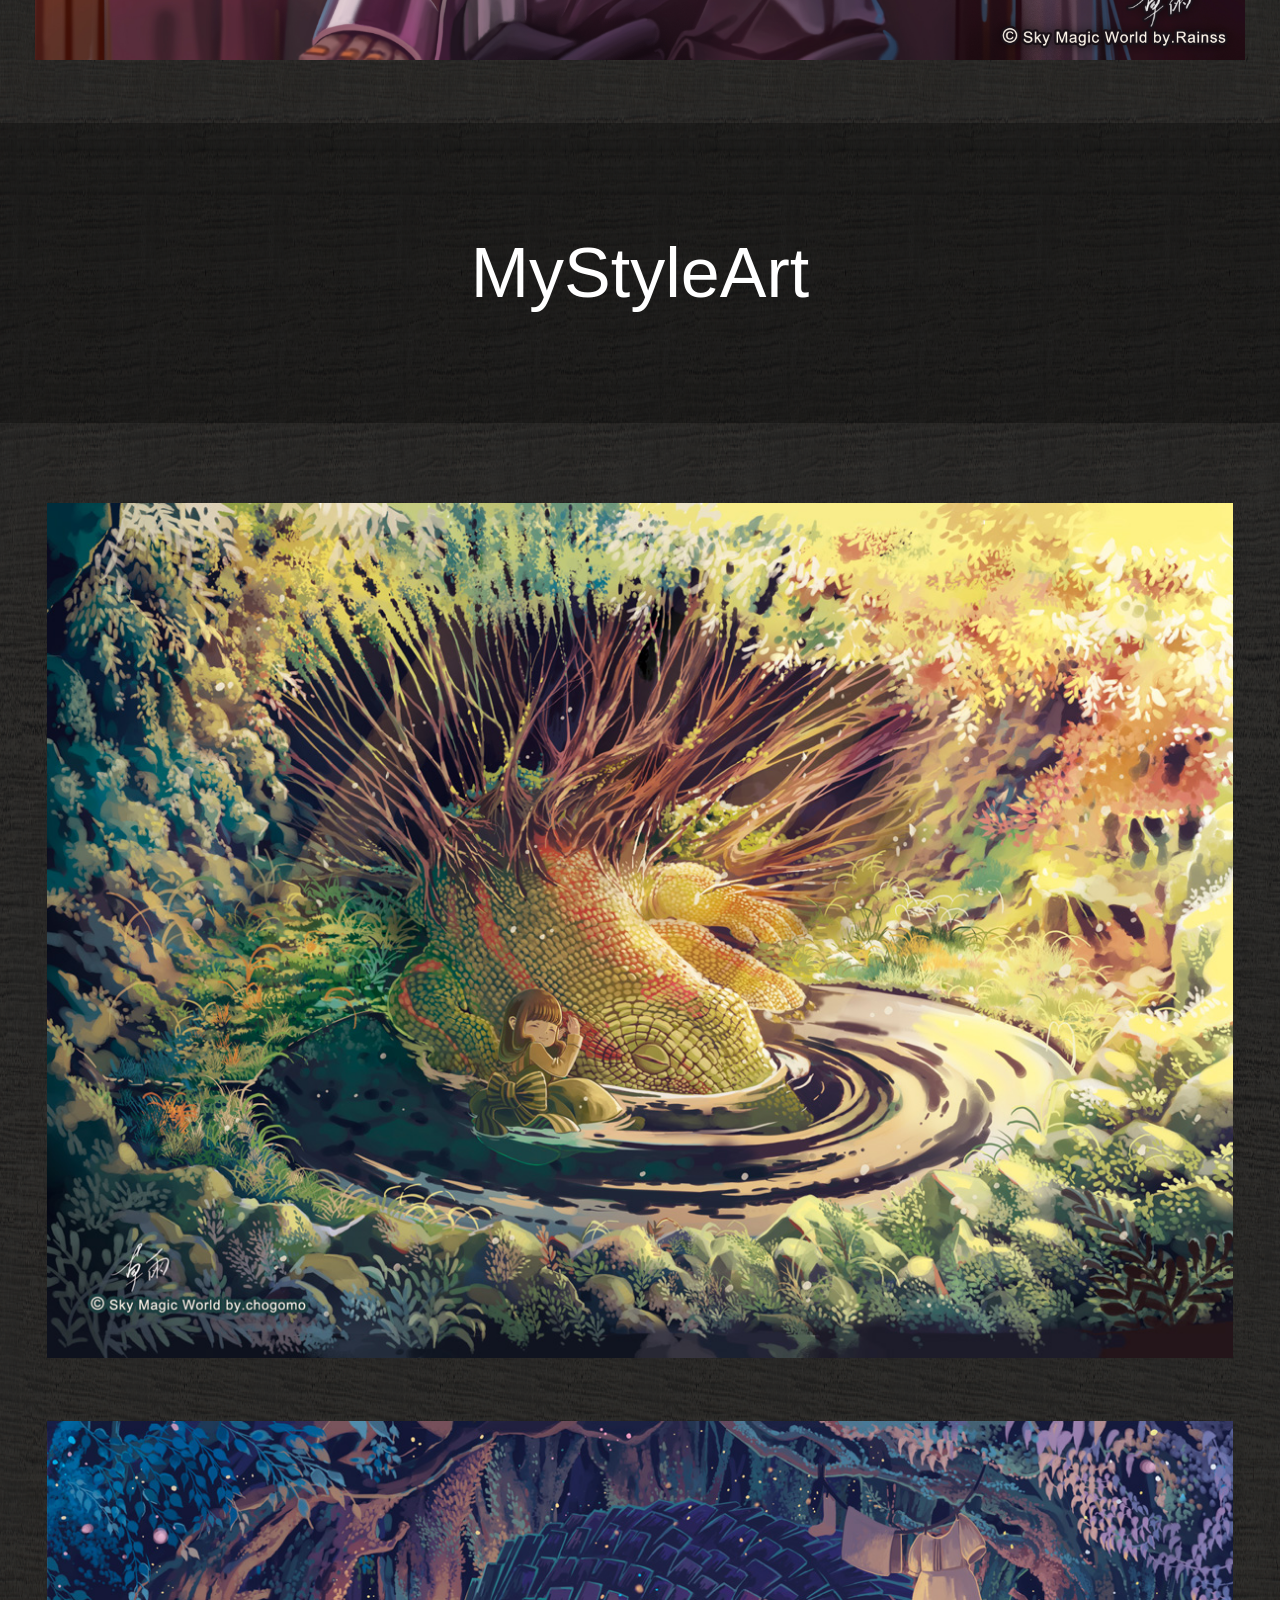
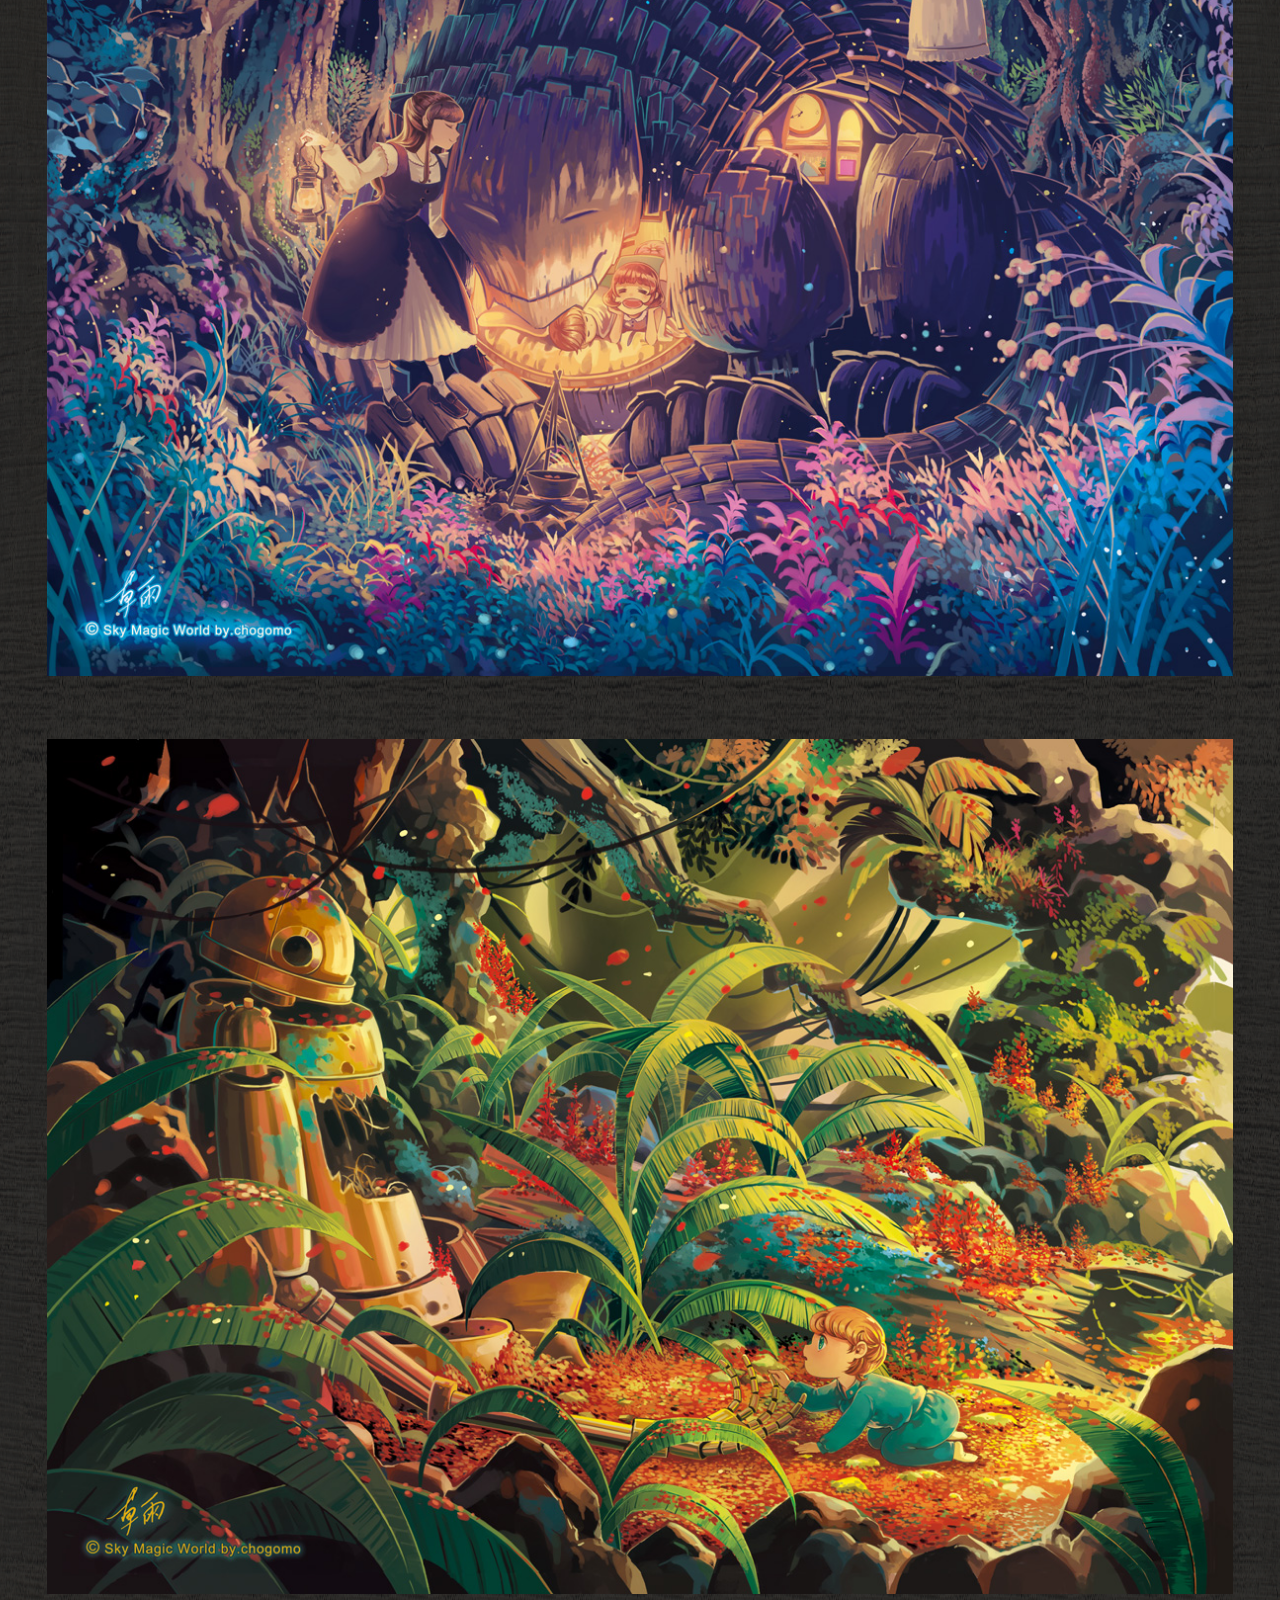
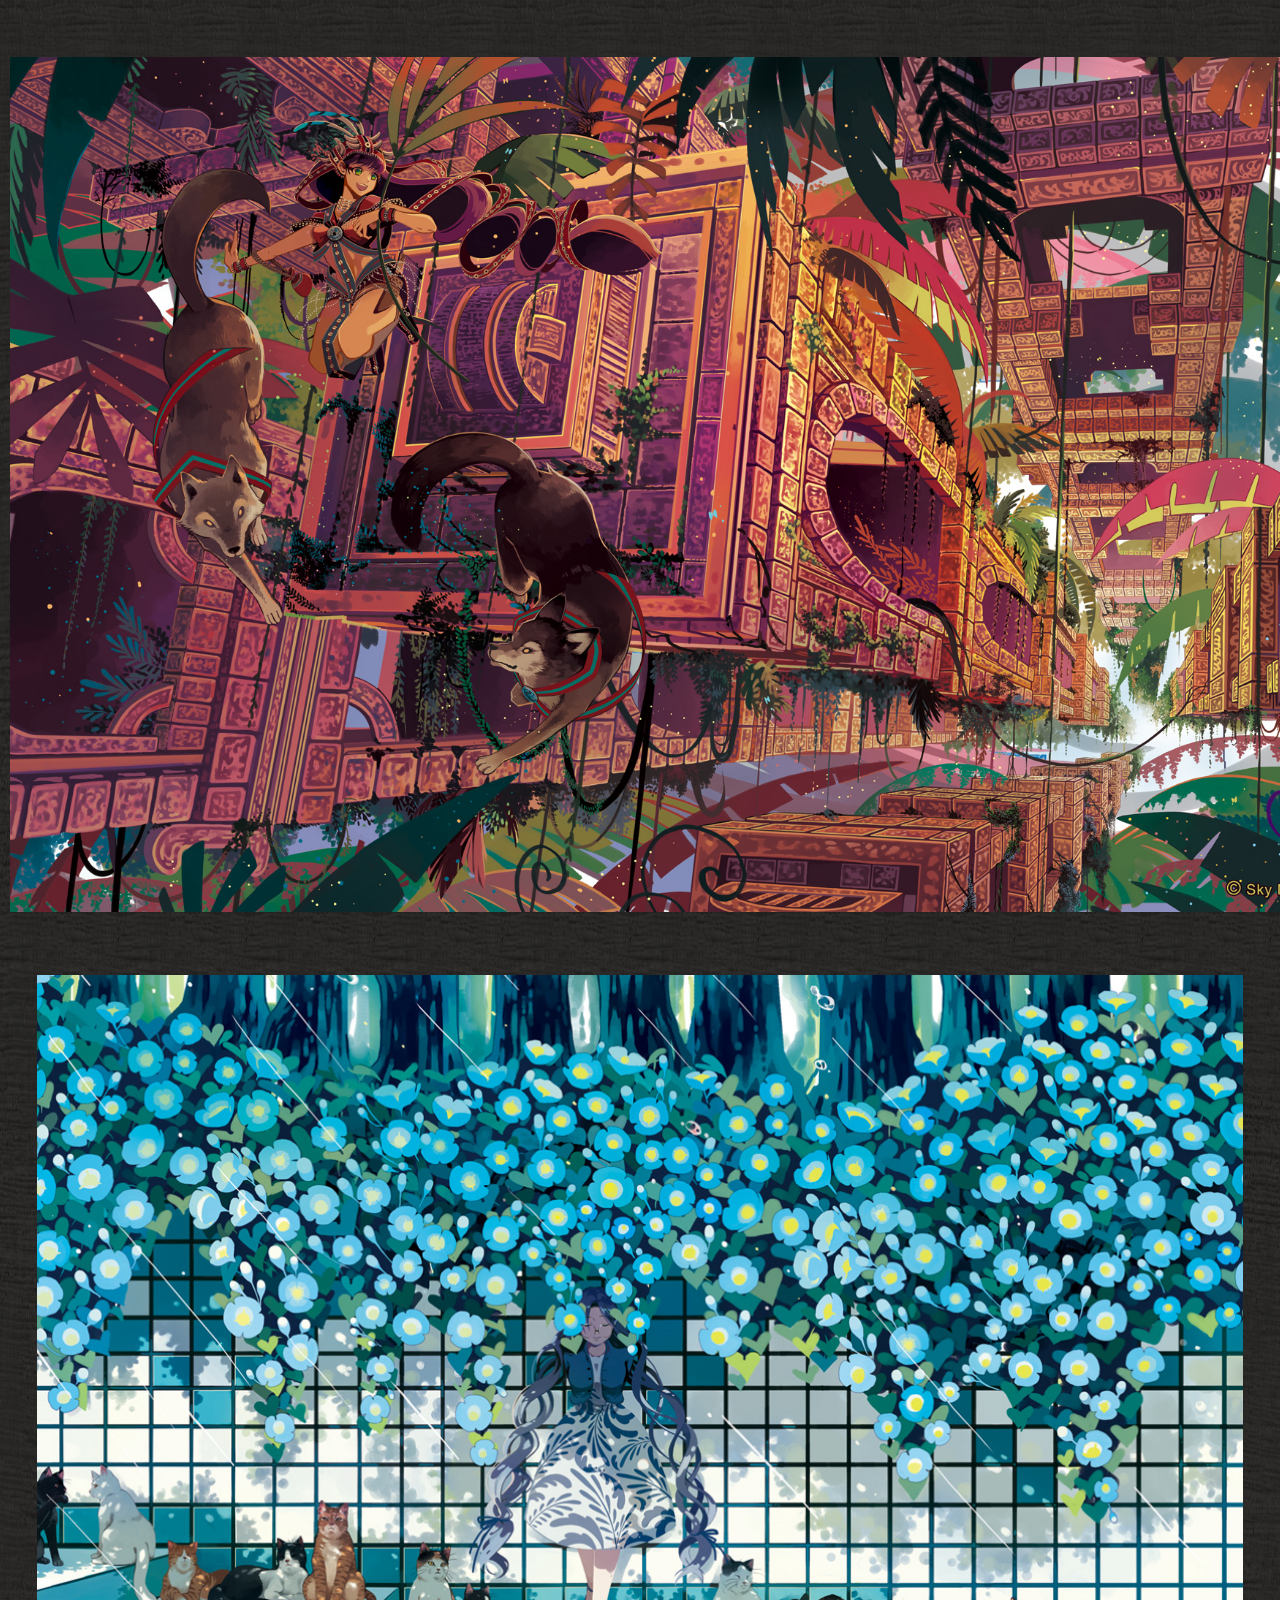
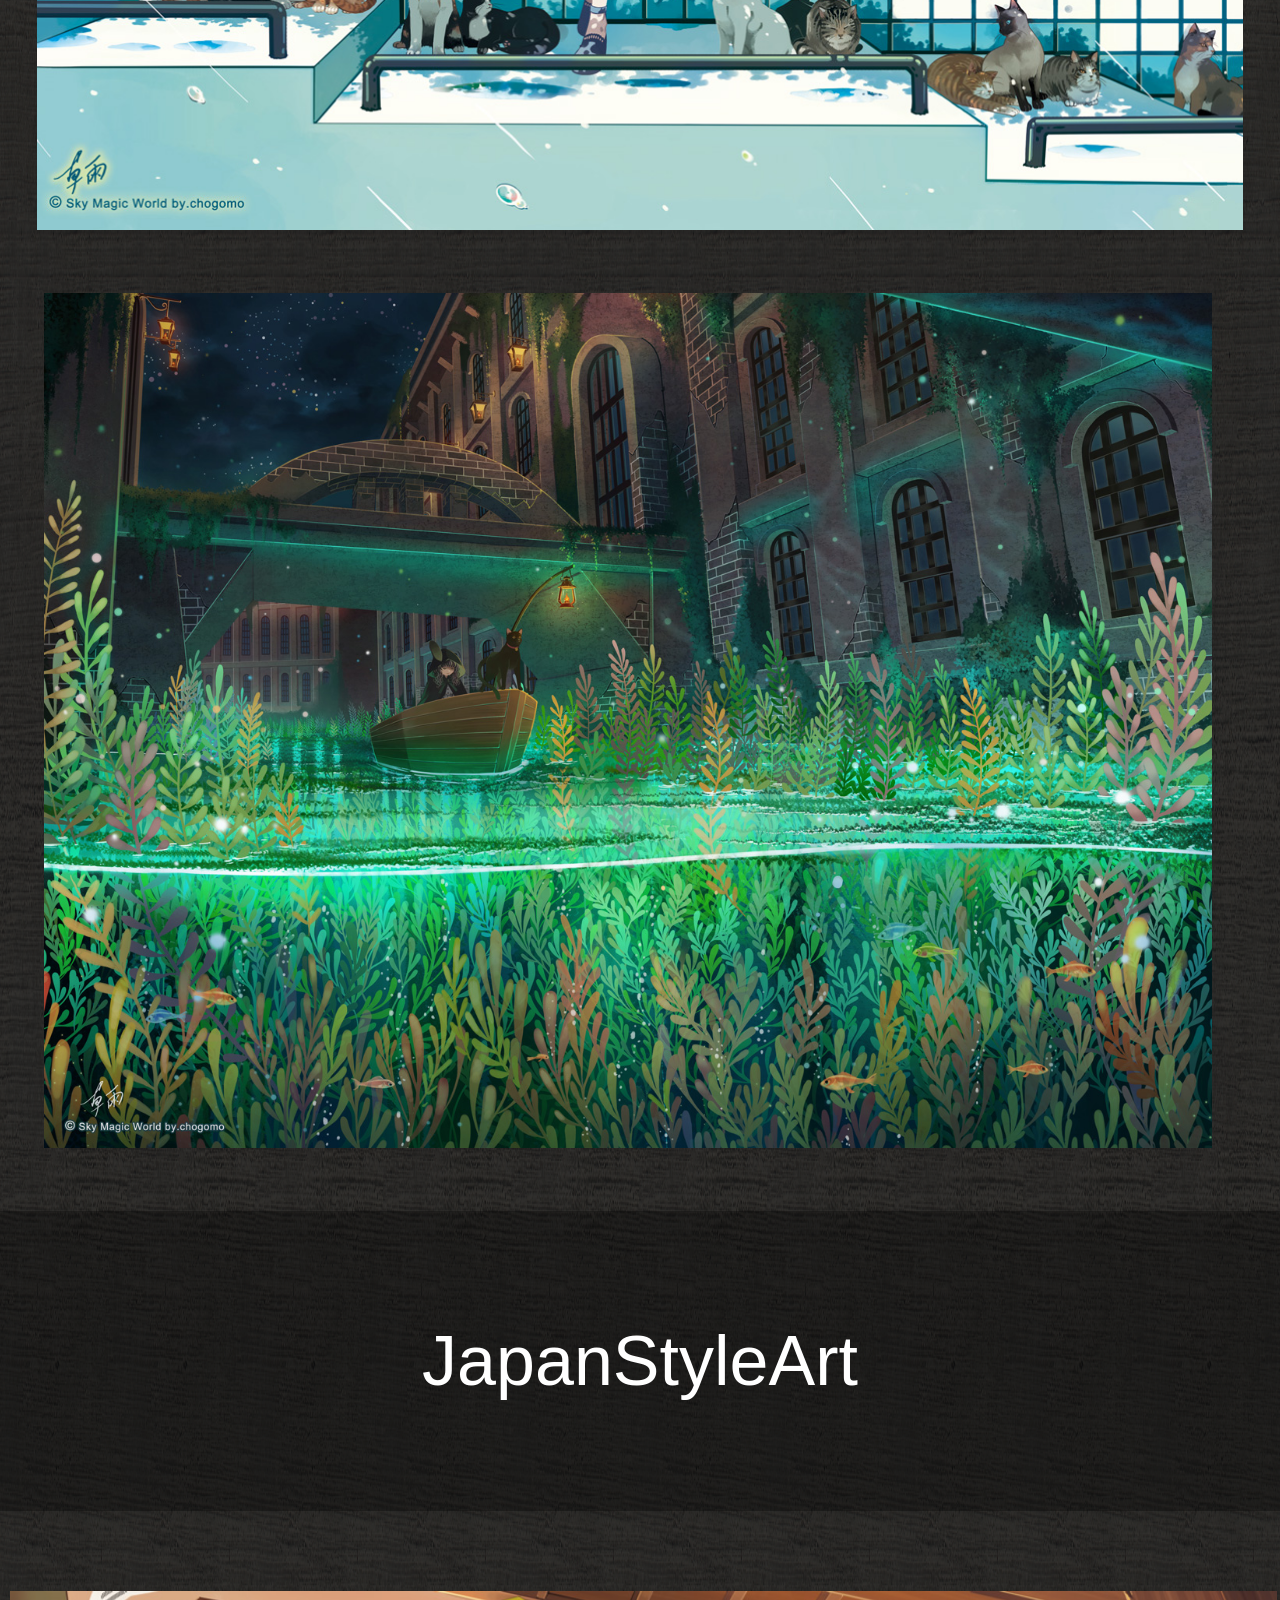
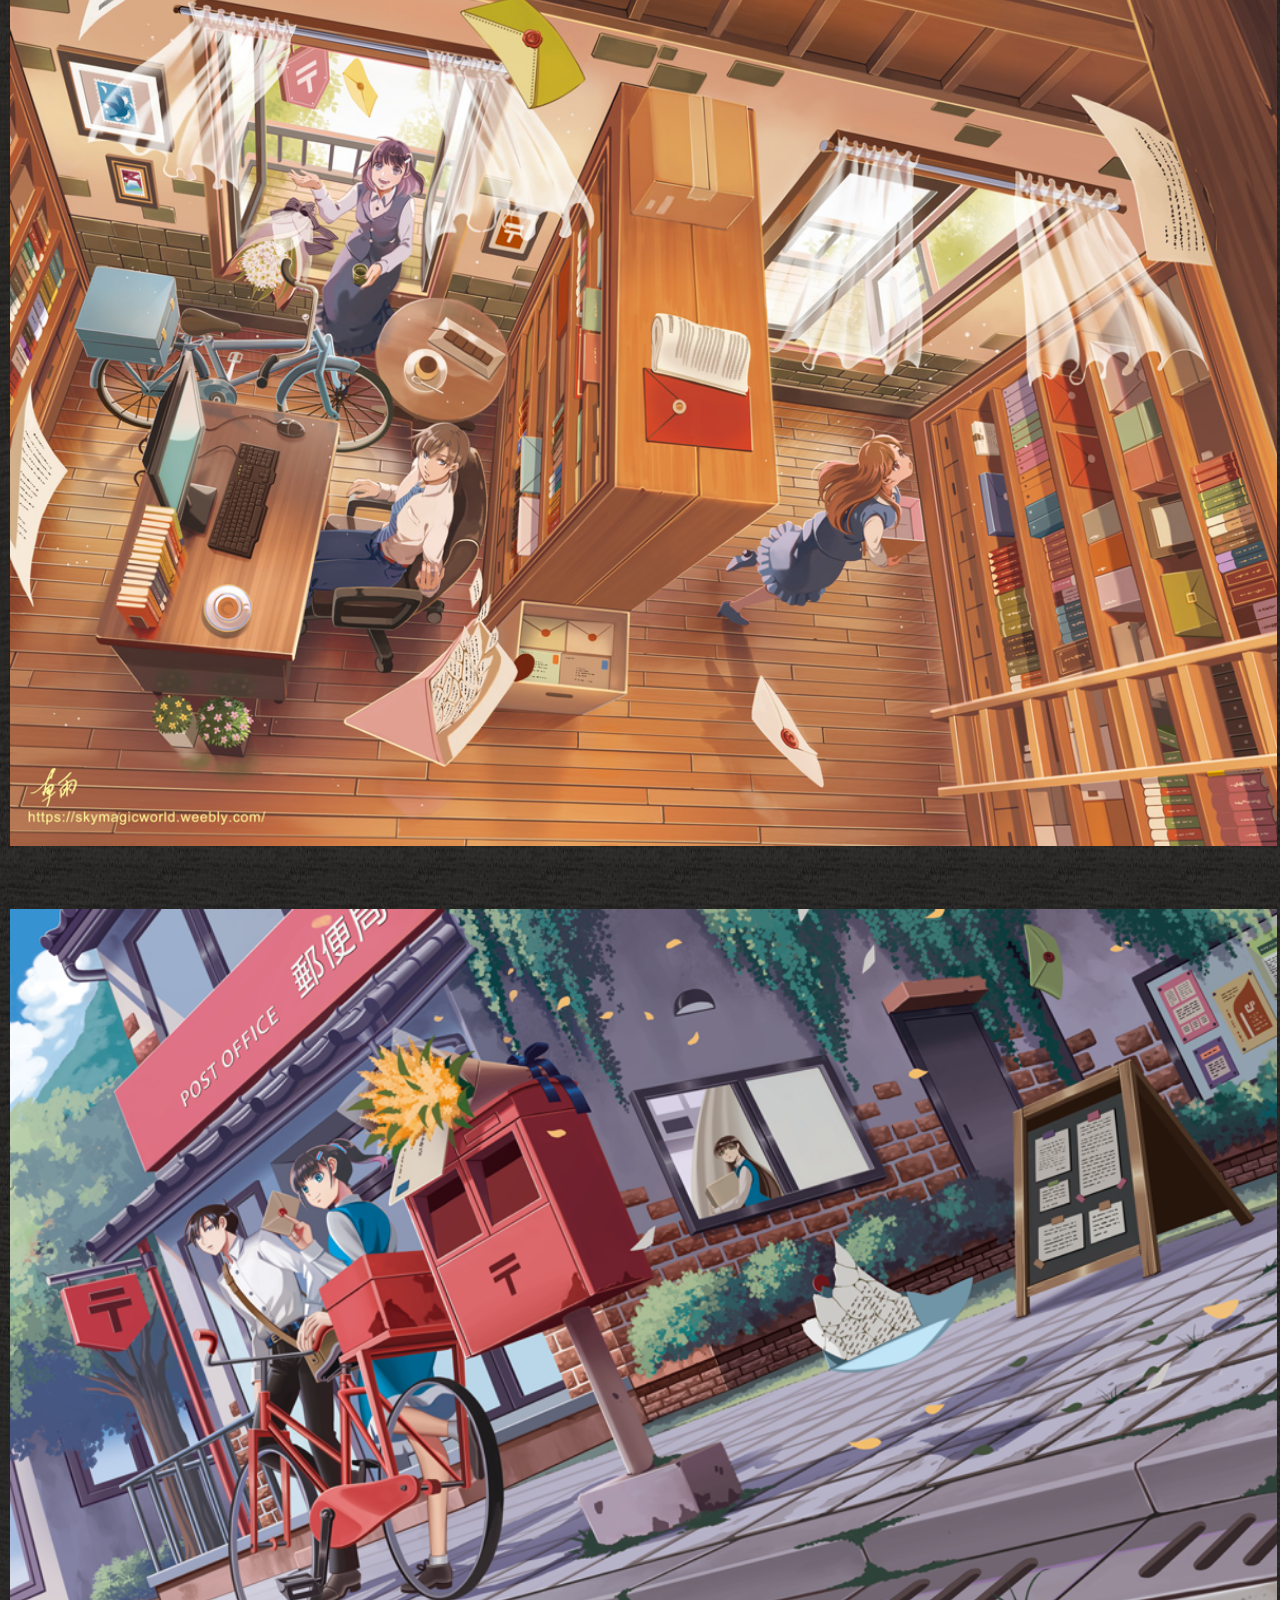
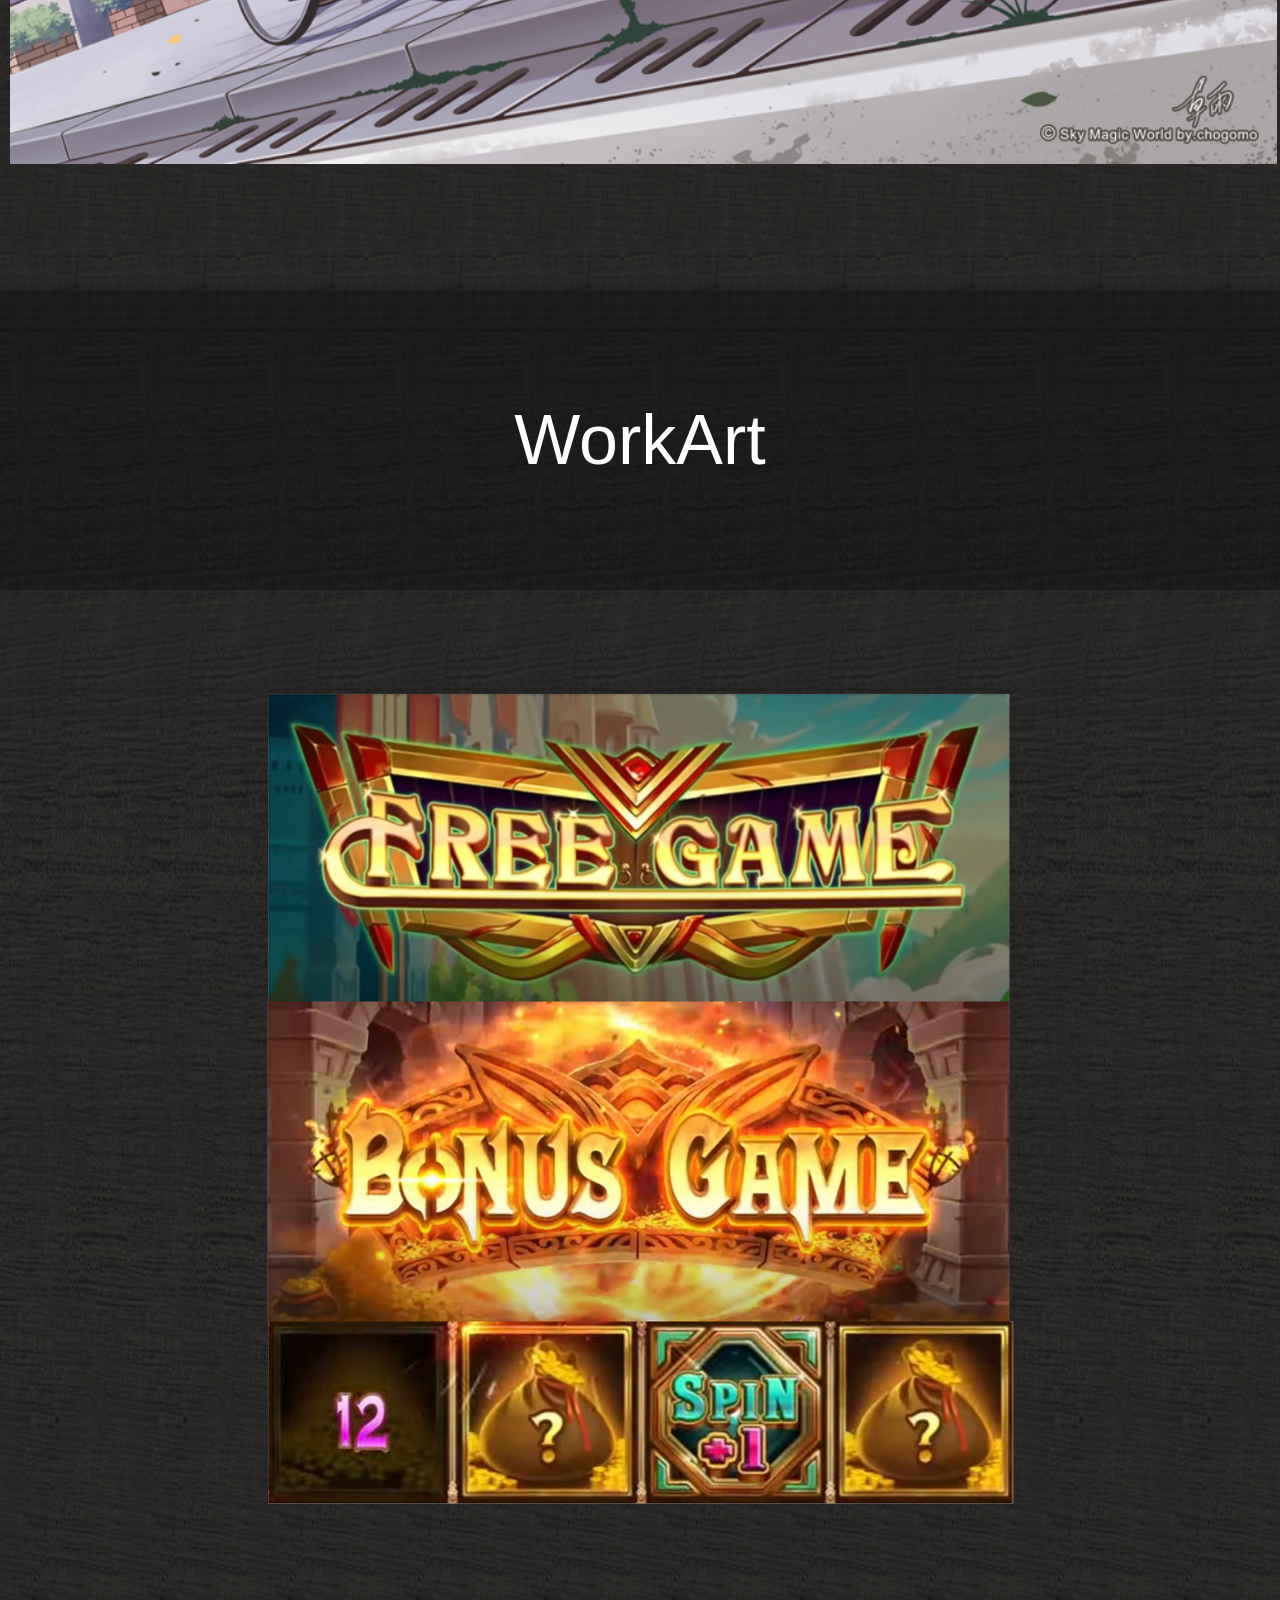
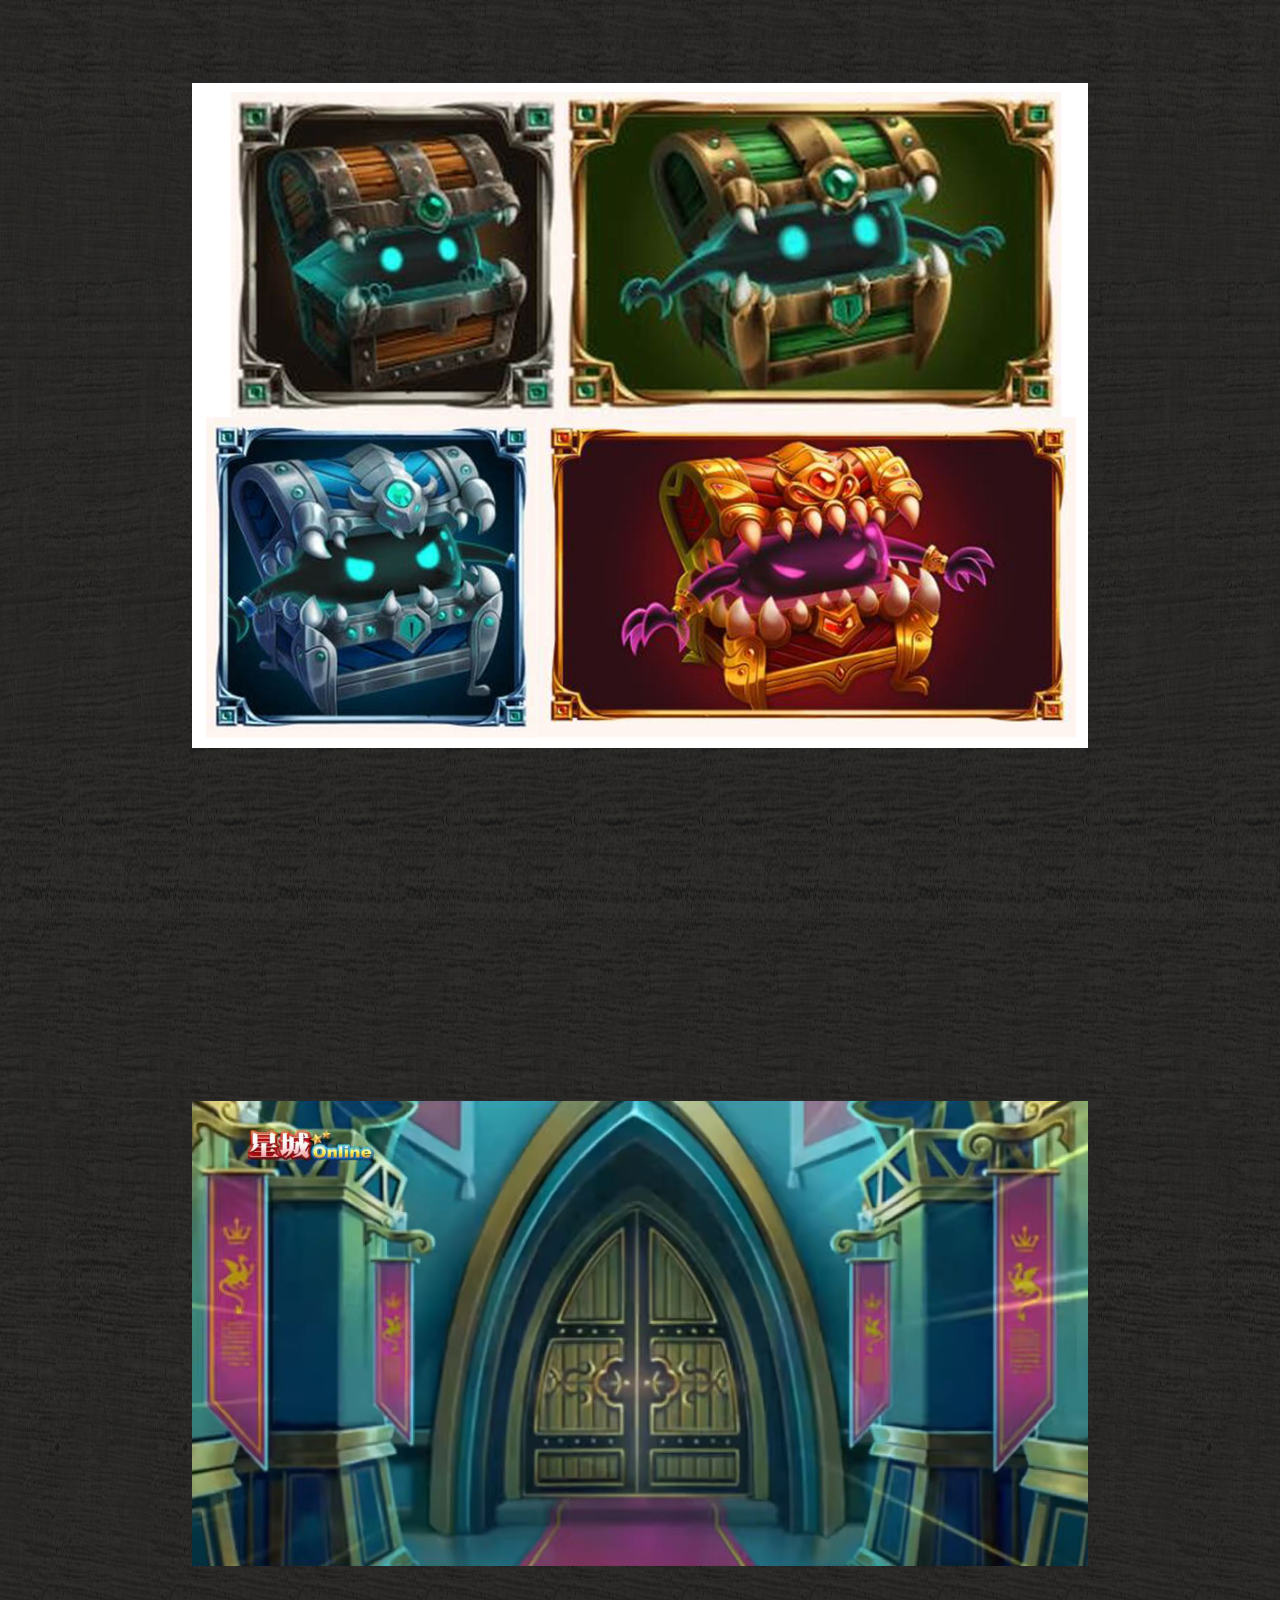
==== commit 099dbad2: "美術作品集更新" ====
--- a/index.html
+++ b/index.html
@@ -116,6 +116,7 @@
                 </div>
                 <img src="image/work2.png" alt="">
                 <img src="image/work3.png" alt="">
+                <img src="image/work1.JPG" alt="">
             </div>
         </div>
     </div>
--- a/ART_style.css
+++ b/ART_style.css
@@ -95,7 +95,7 @@
 }
 .about p{
     color: #fff;
-    font-size: 14px;
+    font-size: 16px;
     line-height: 1.5em;
 }
 .about li{
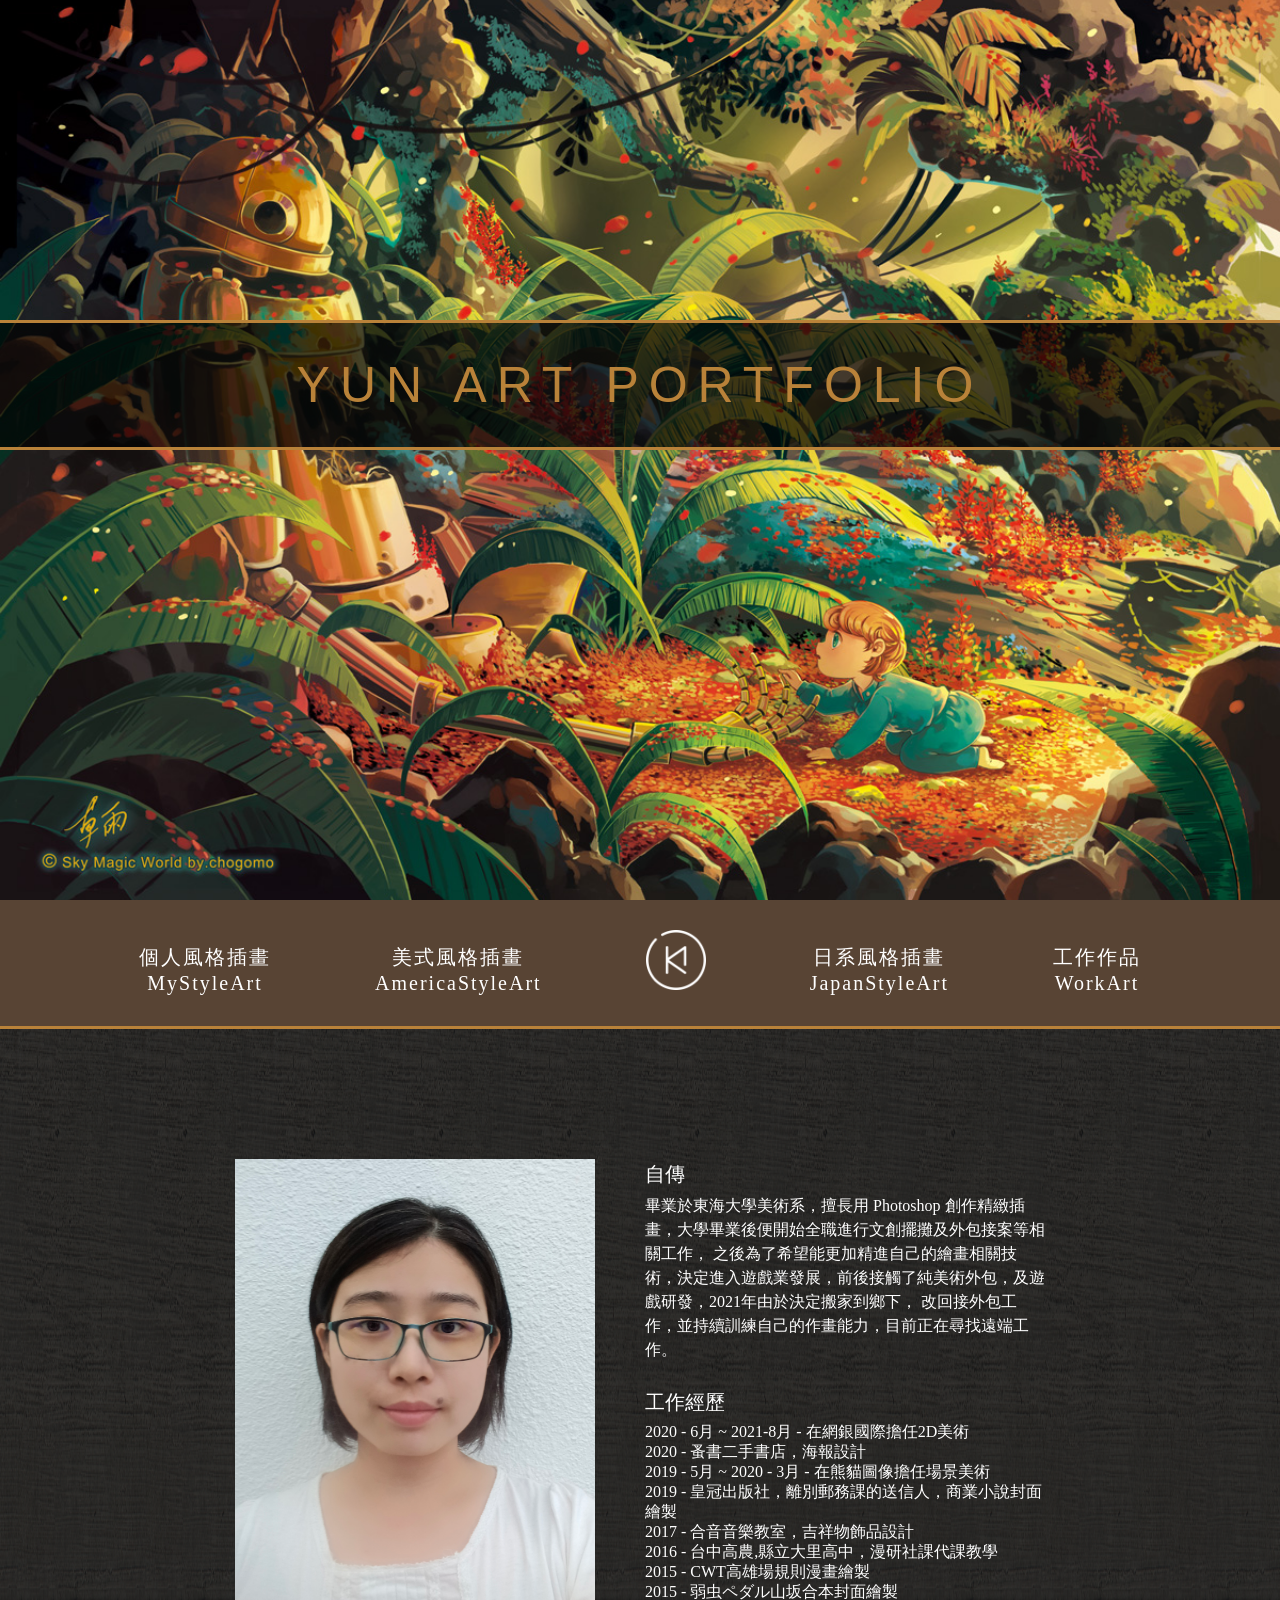
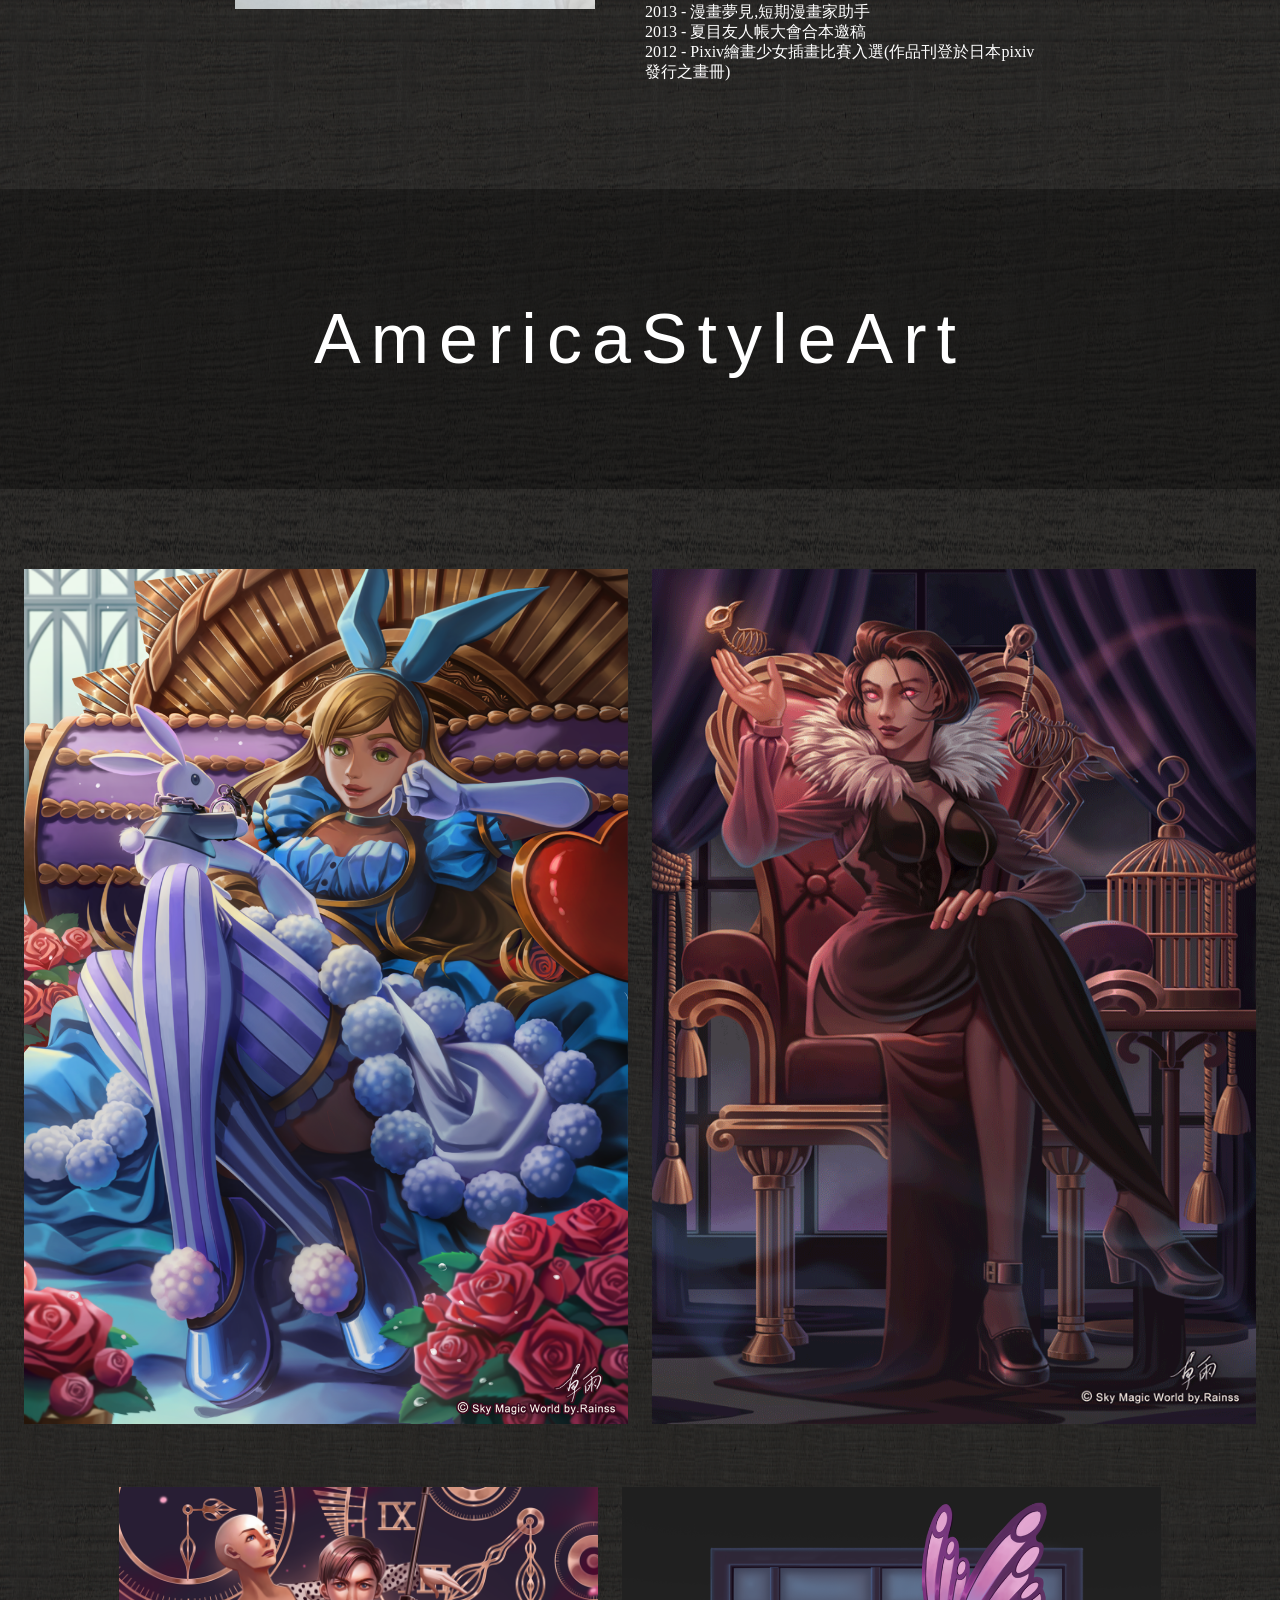
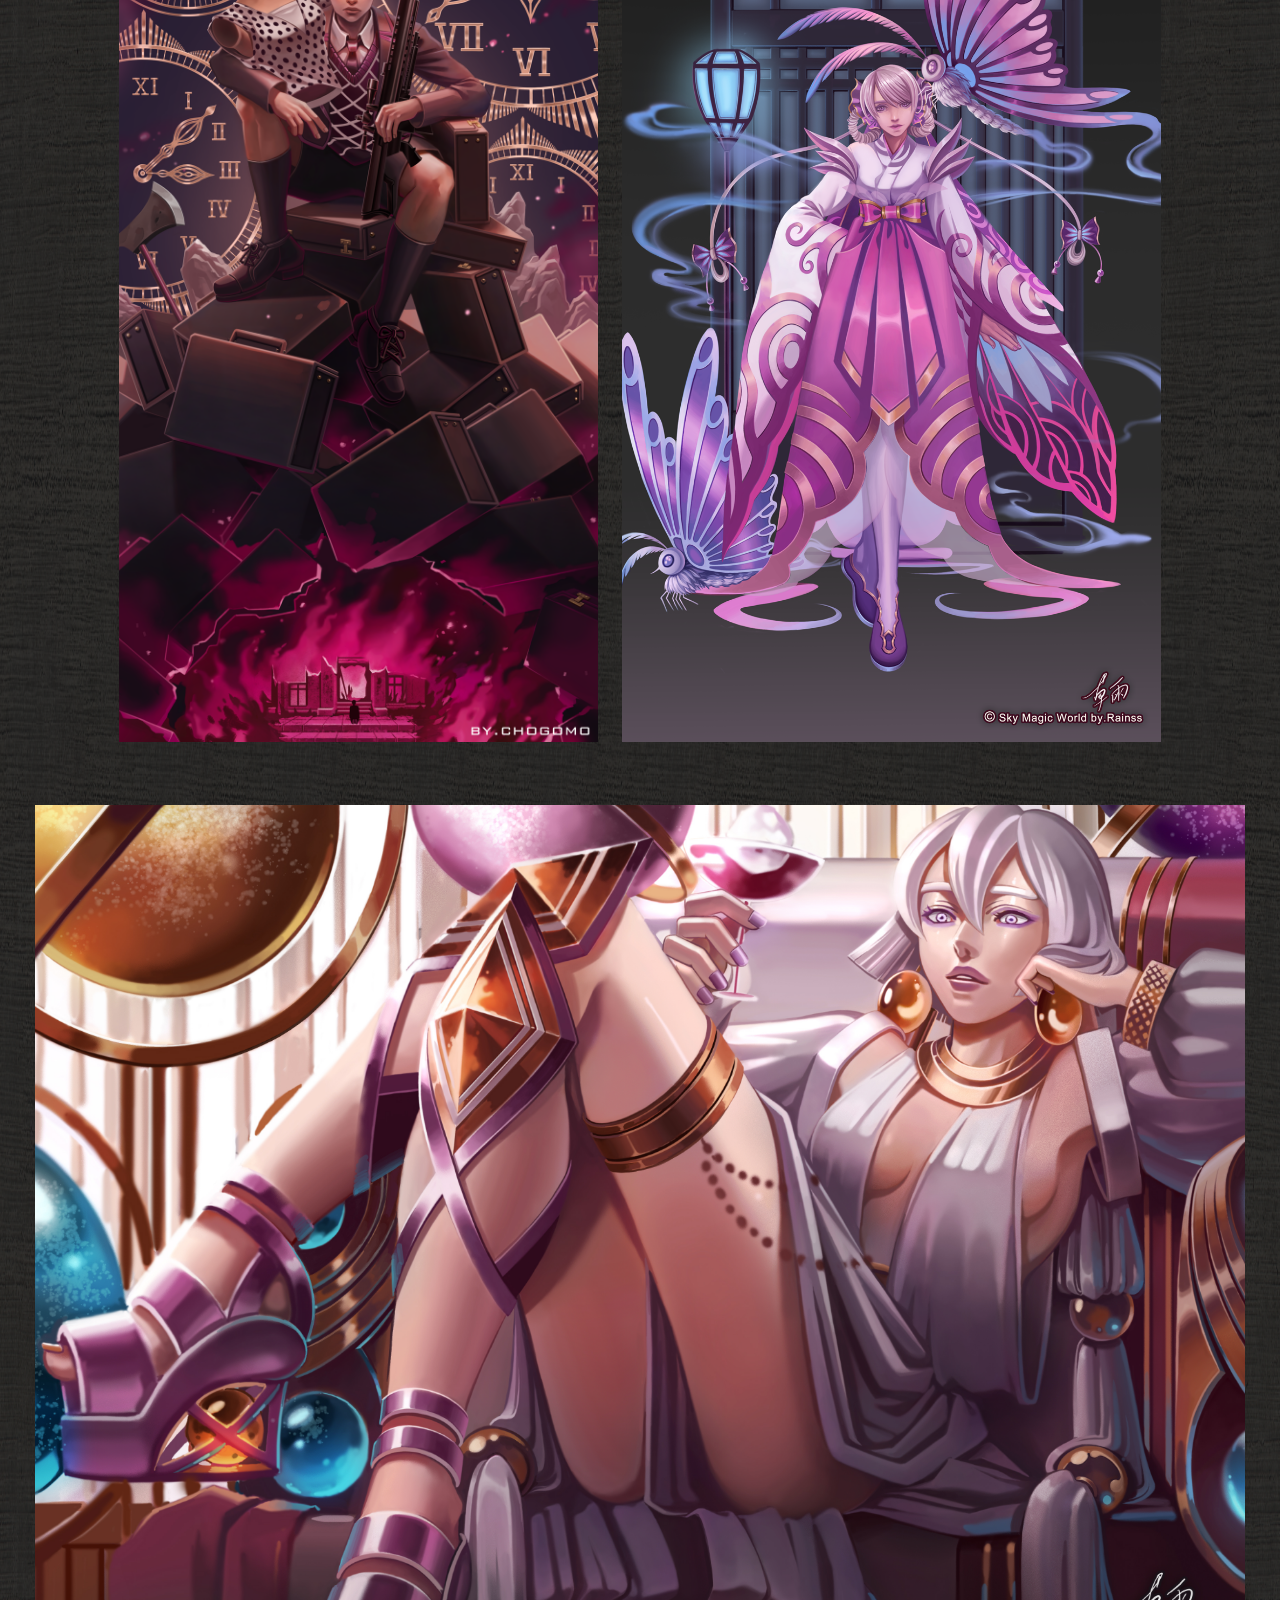
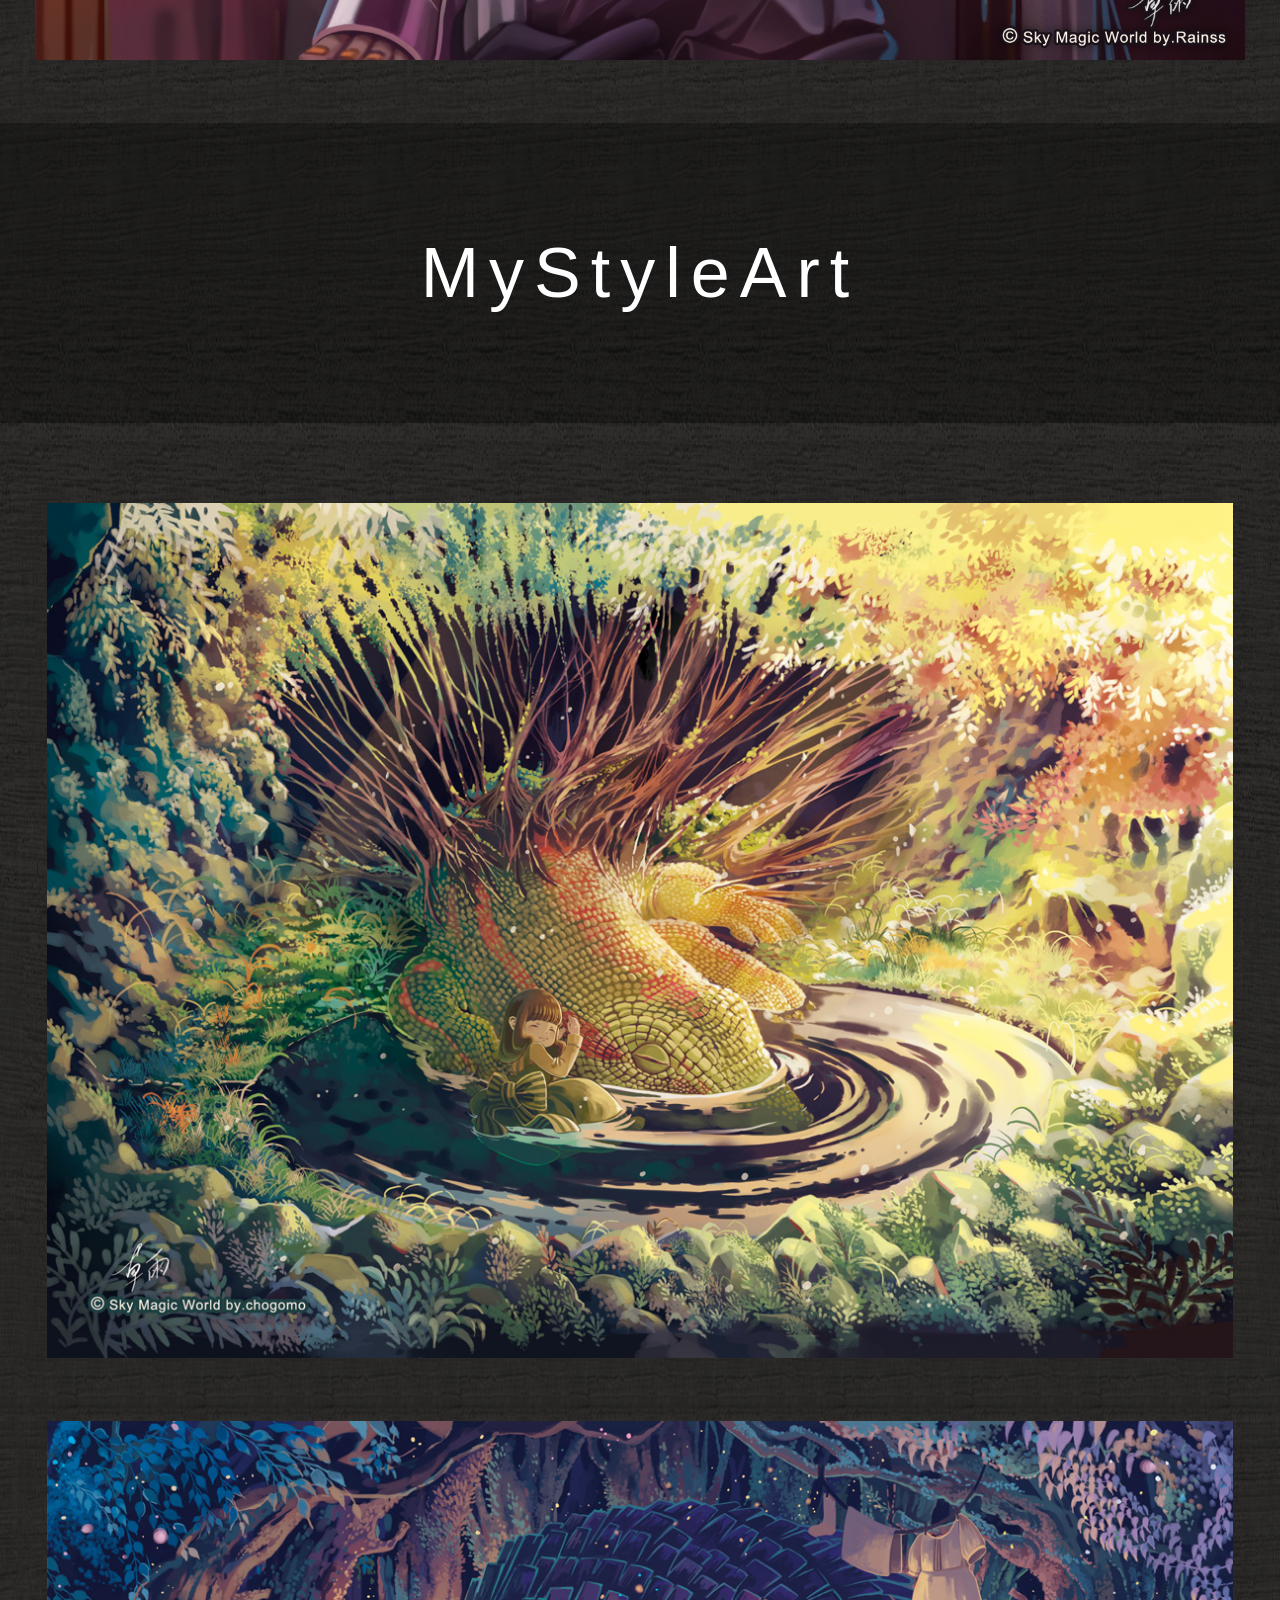
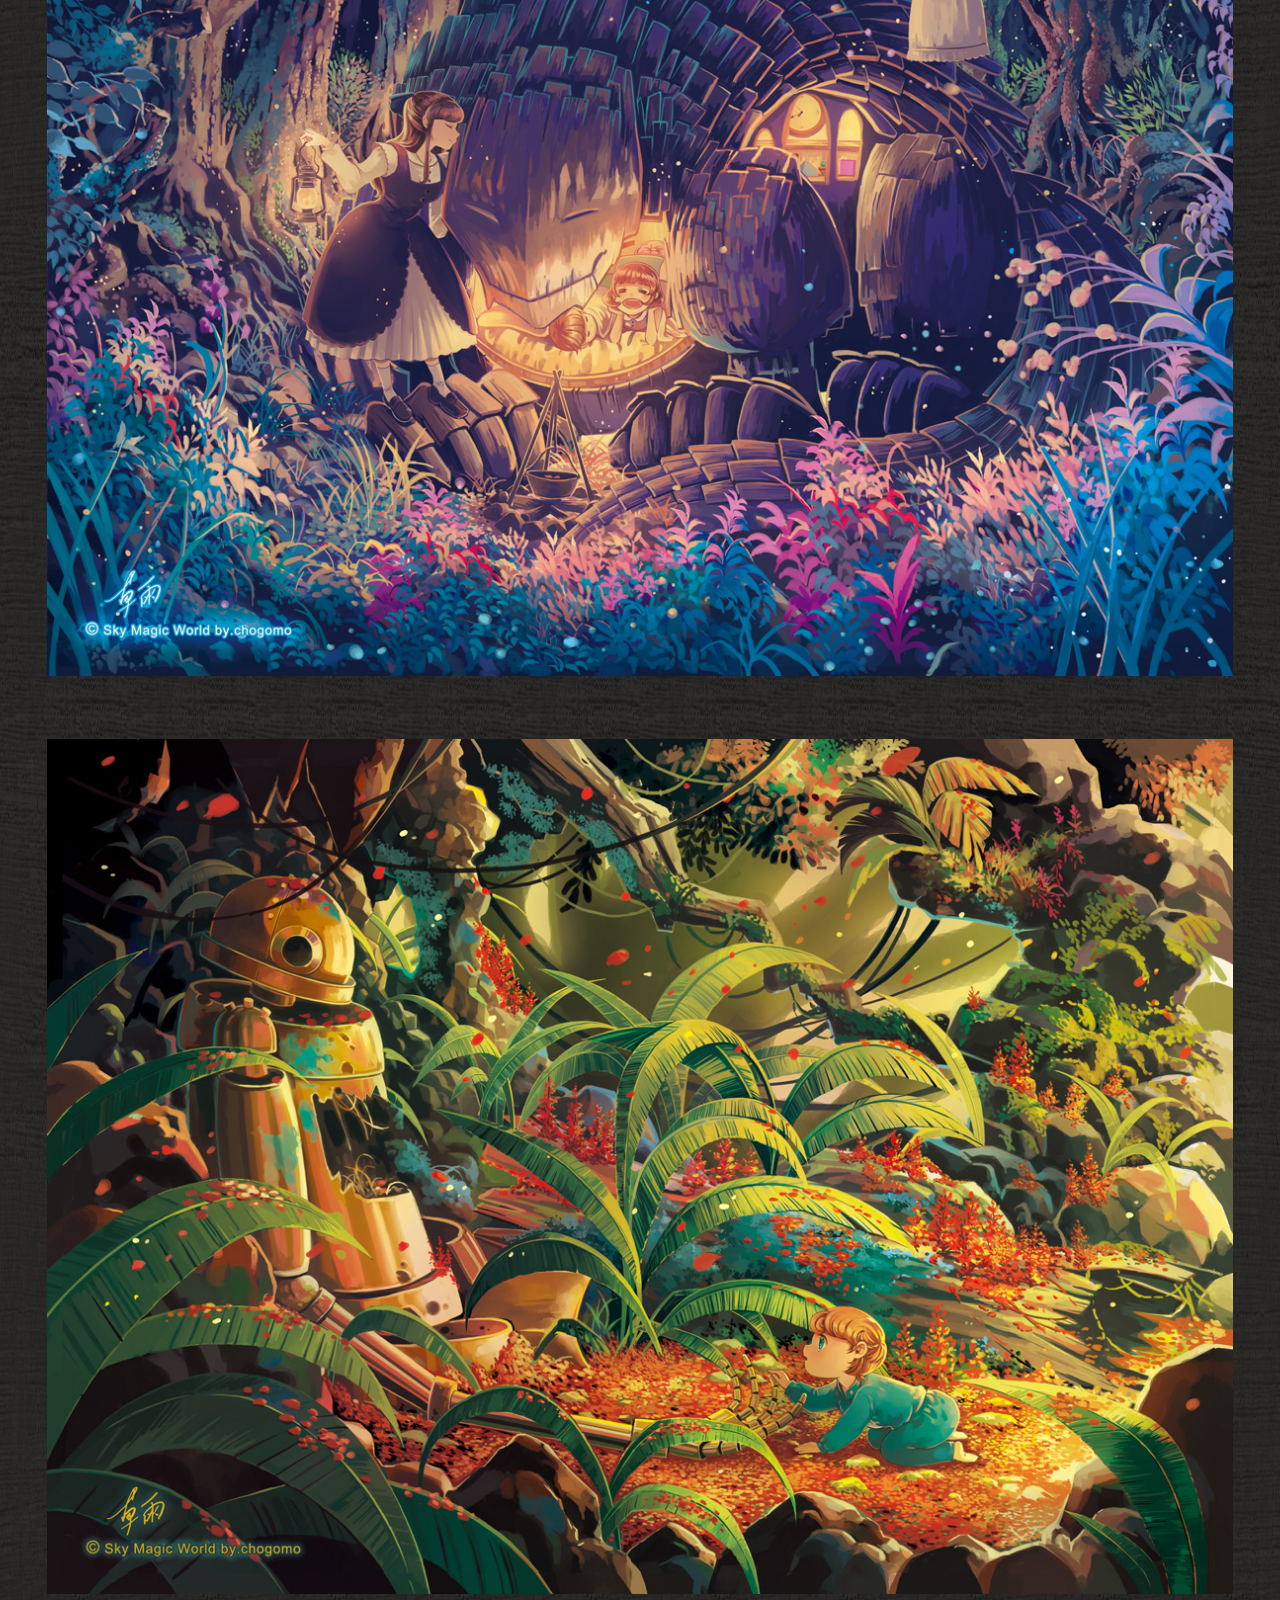
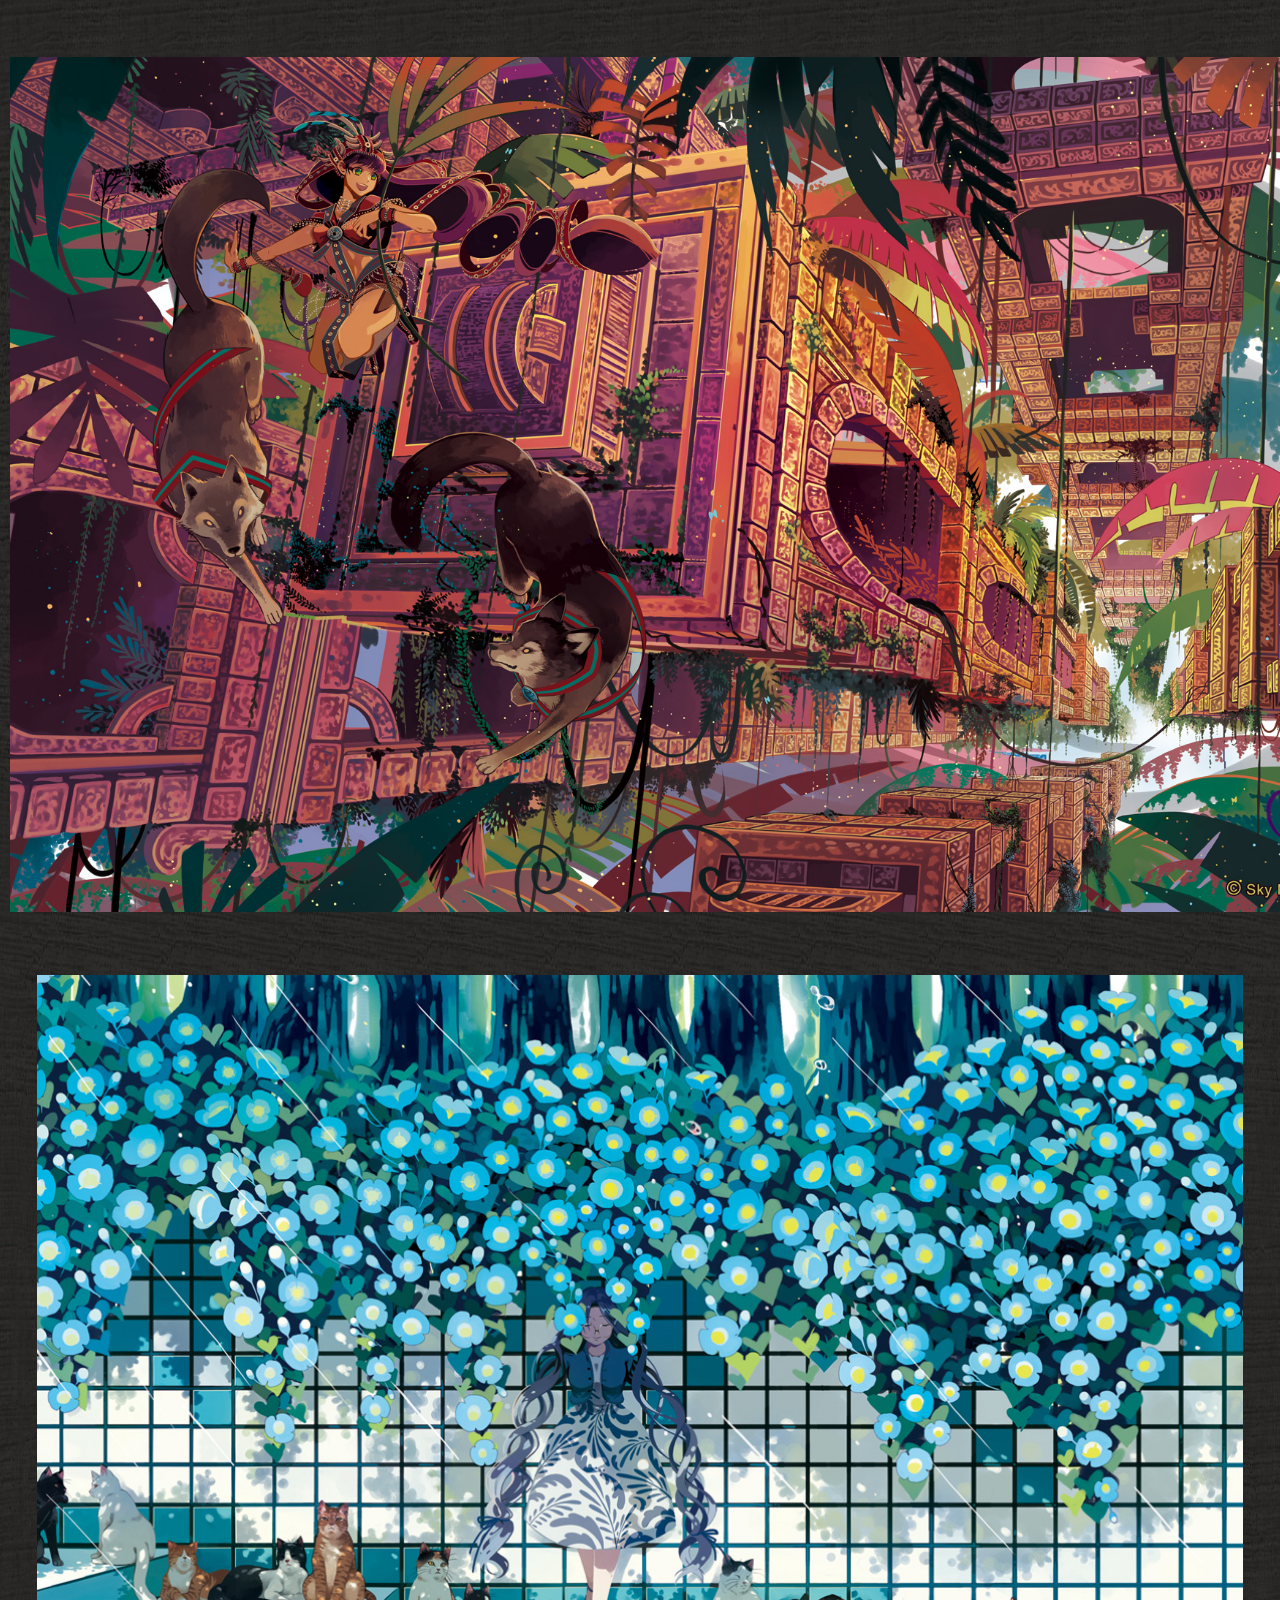
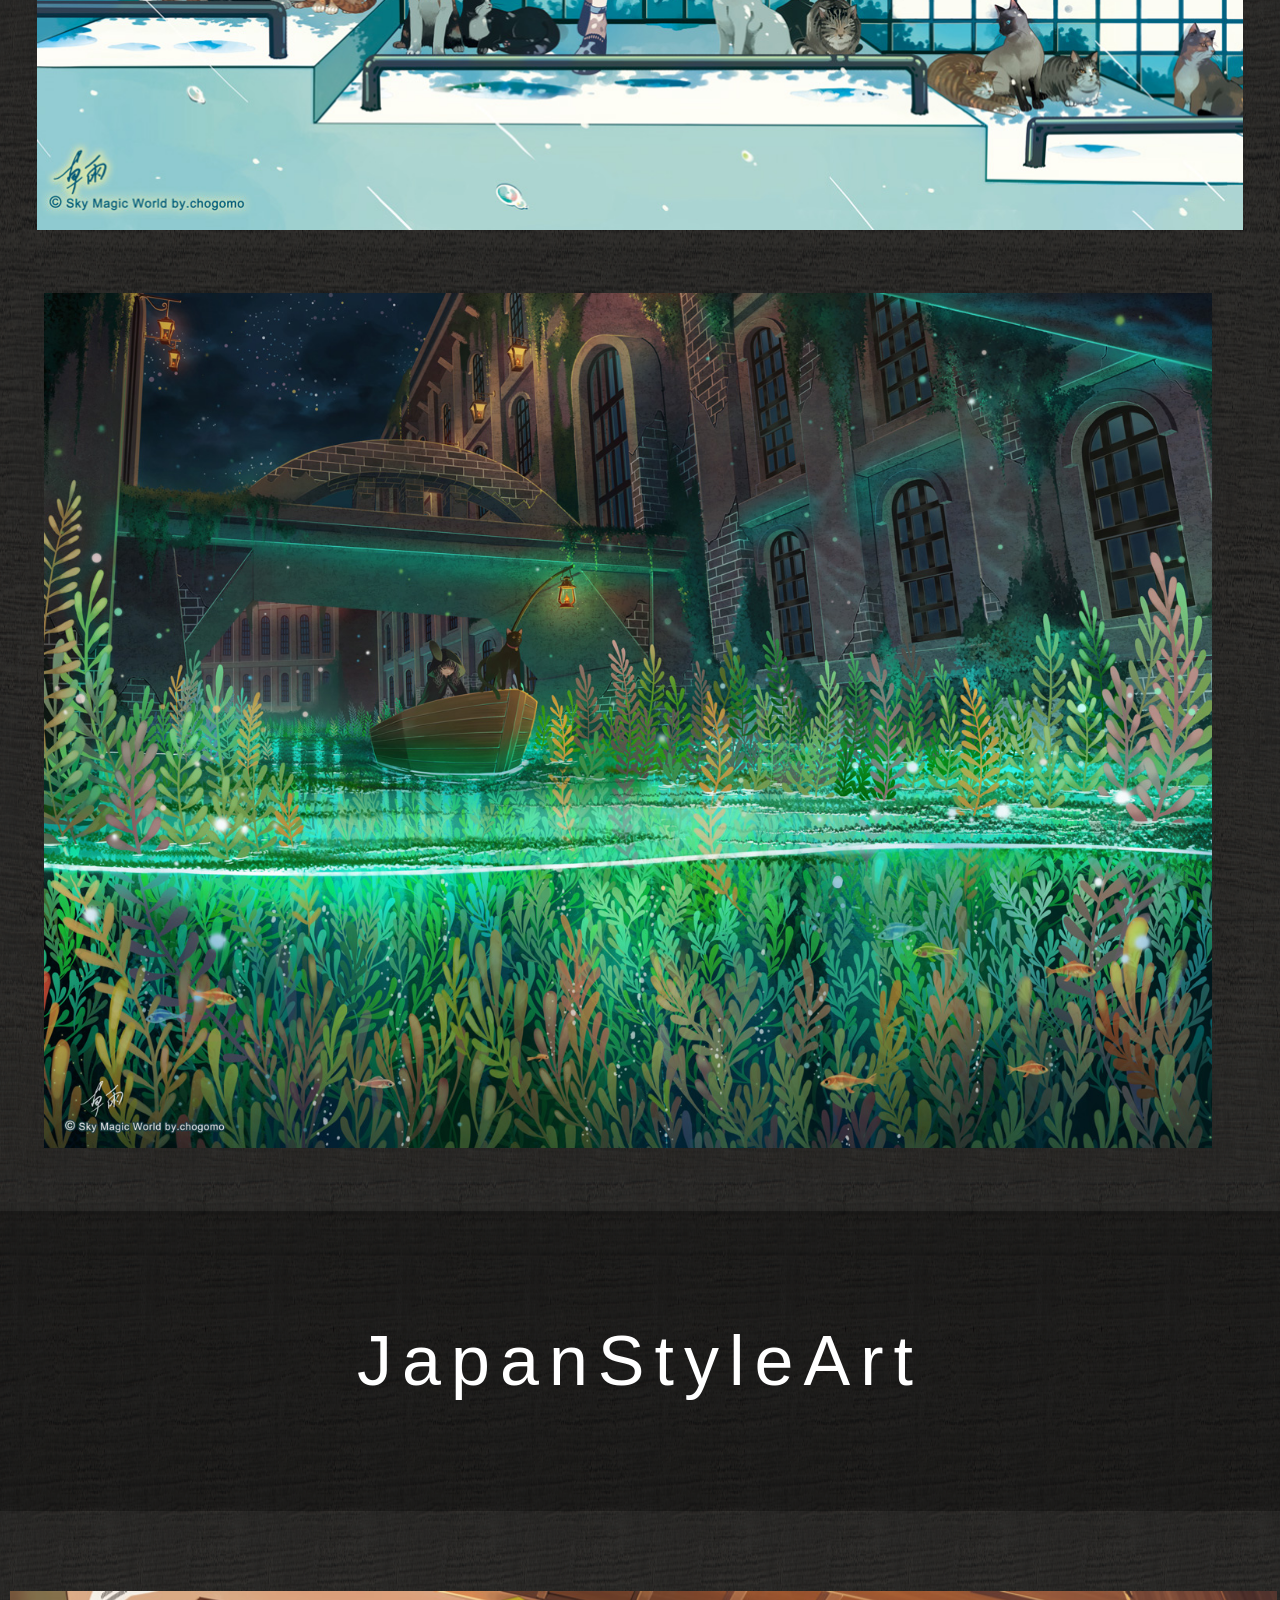
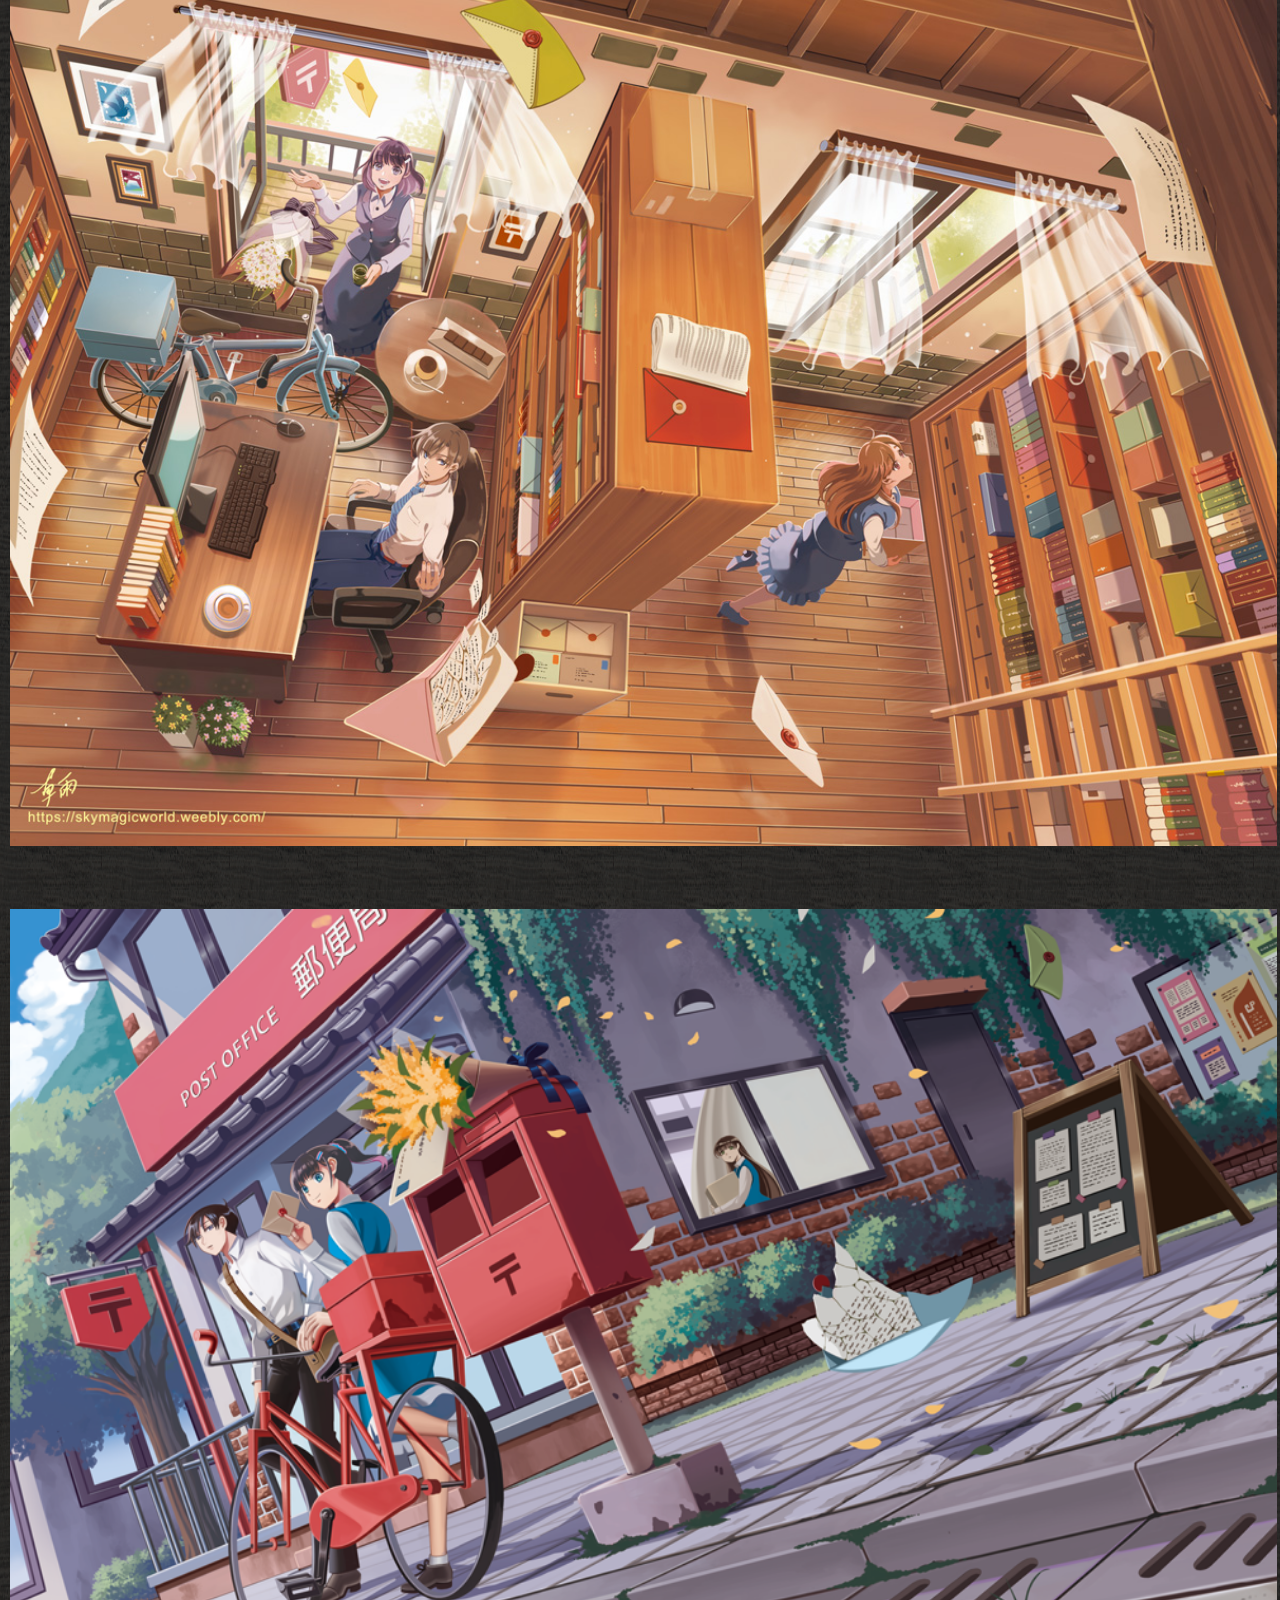
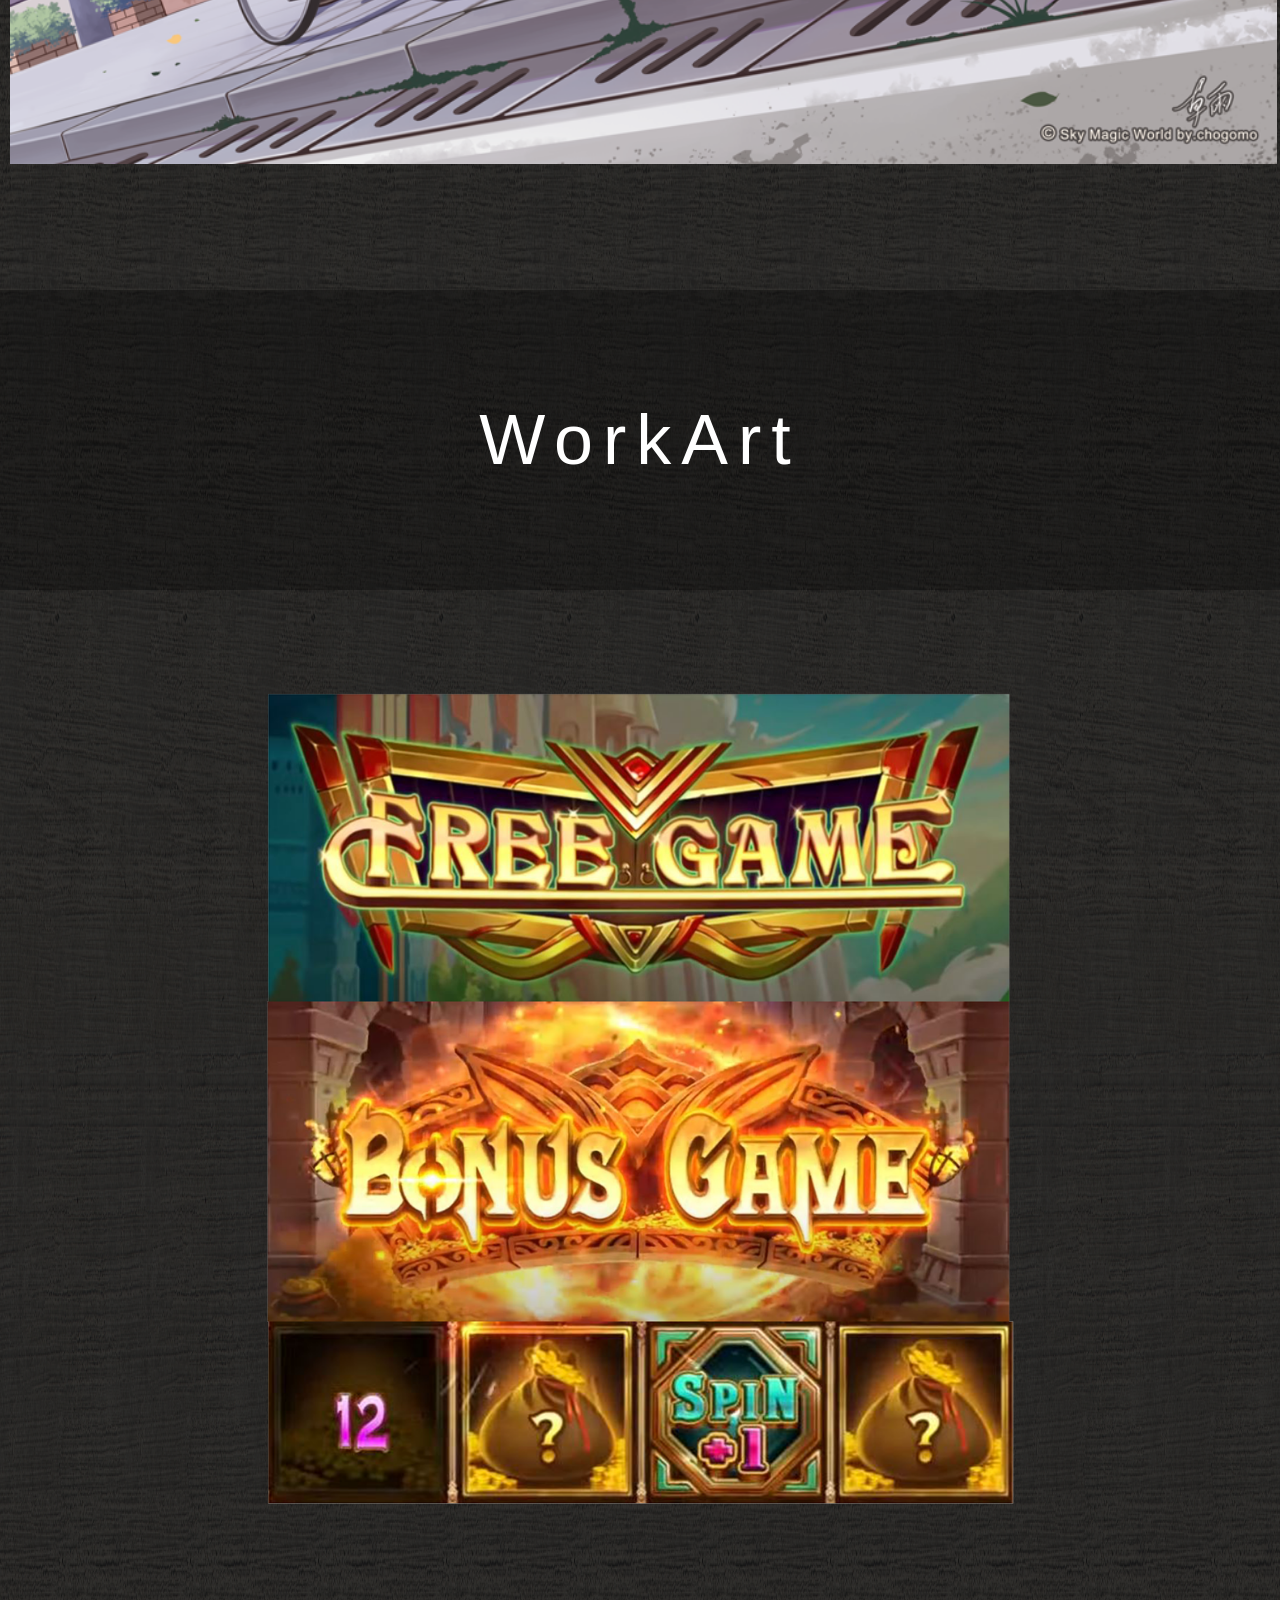
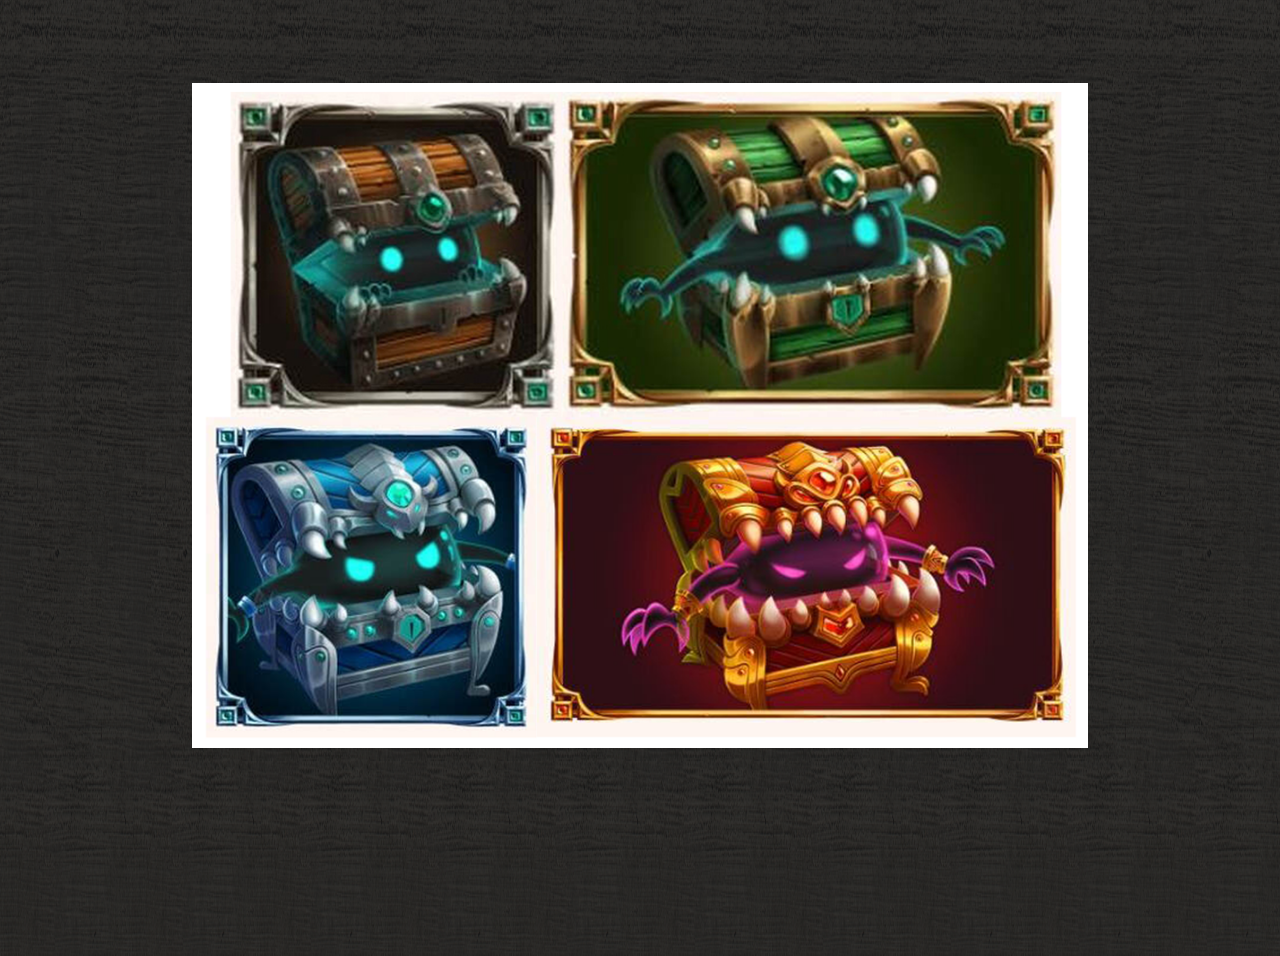
==== commit ab5d56e0: "美術作品集更新" ====
--- a/index.html
+++ b/index.html
@@ -64,7 +64,6 @@
                     <li>2020 - 蚤書二手書店，海報設計</li>
                     <li>2019 - 5月 ~ 2020 - 3月 - 在熊貓圖像擔任場景美術</li>
                     <li>2019 - 皇冠出版社，離別郵務課的送信人，商業小說封面繪製</li>
-                    <li>(2012~2018年為自由職業者，進行各種文創擺攤活動)</li>
                     <li>2017 - 合音音樂教室，吉祥物飾品設計</li>
                     <li>2016 - 台中高農,縣立大里高中，漫研社課代課教學</li>
                     <li>2015 - CWT高雄場規則漫畫繪製</li>
@@ -116,7 +115,6 @@
                 </div>
                 <img src="image/work2.png" alt="">
                 <img src="image/work3.png" alt="">
-                <img src="image/work1.JPG" alt="">
             </div>
         </div>
     </div>
--- a/ART_style.css
+++ b/ART_style.css
@@ -116,6 +116,7 @@
     color: #fff;
     line-height: 300px;
     font-family: 'Lucida Sans', 'Lucida Sans Regular', 'Lucida Grande', 'Lucida Sans Unicode', Geneva, Verdana, sans-serif;
+    letter-spacing:10px;
 }
 .WorkArt img{
     width:70%;
@@ -144,7 +145,7 @@
 }
 .atpic4{
     background-blend-mode:multiply;
-    background:rgb(0, 0, 0,0.3) url(image/work2.png) no-repeat center/cover;
+    background:rgb(0, 0, 0,0.3) url(image/work4.JPG) no-repeat center/cover;
 }
 .ArtWork div{
     text-align: center;
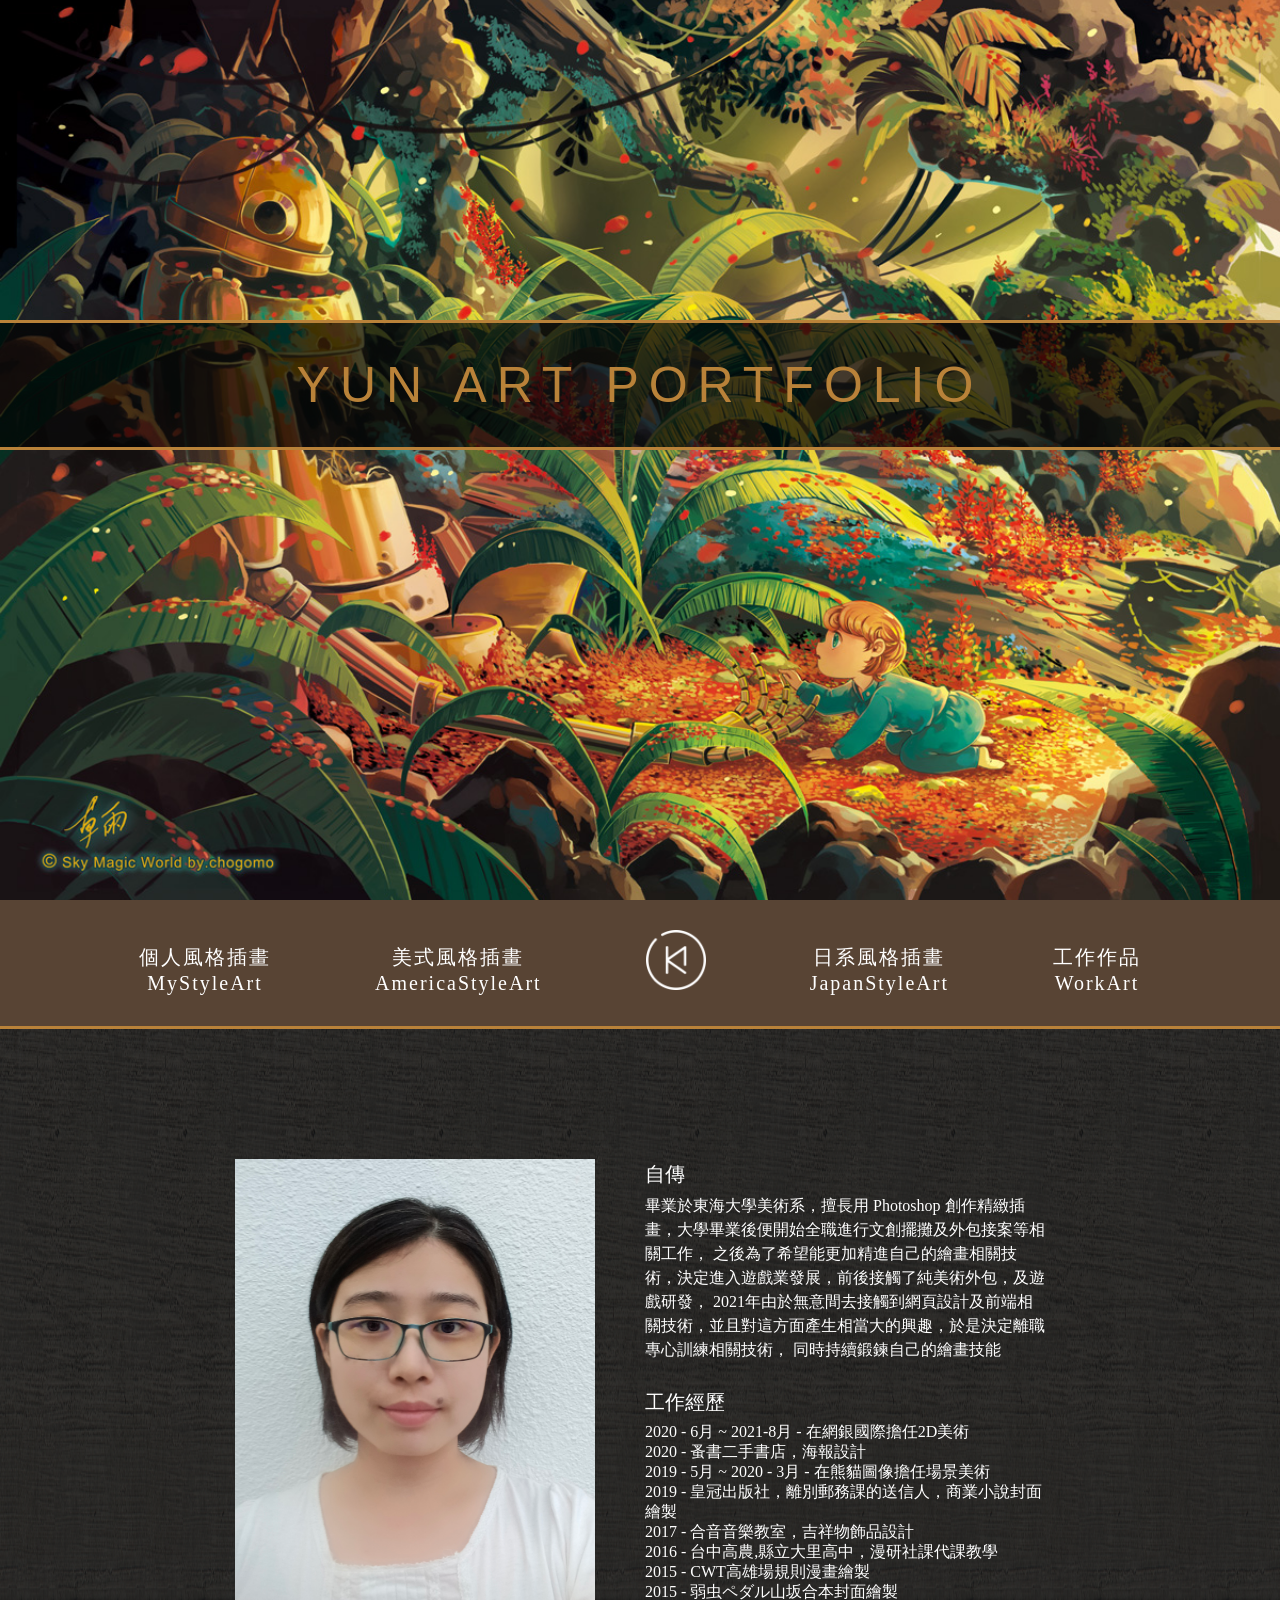
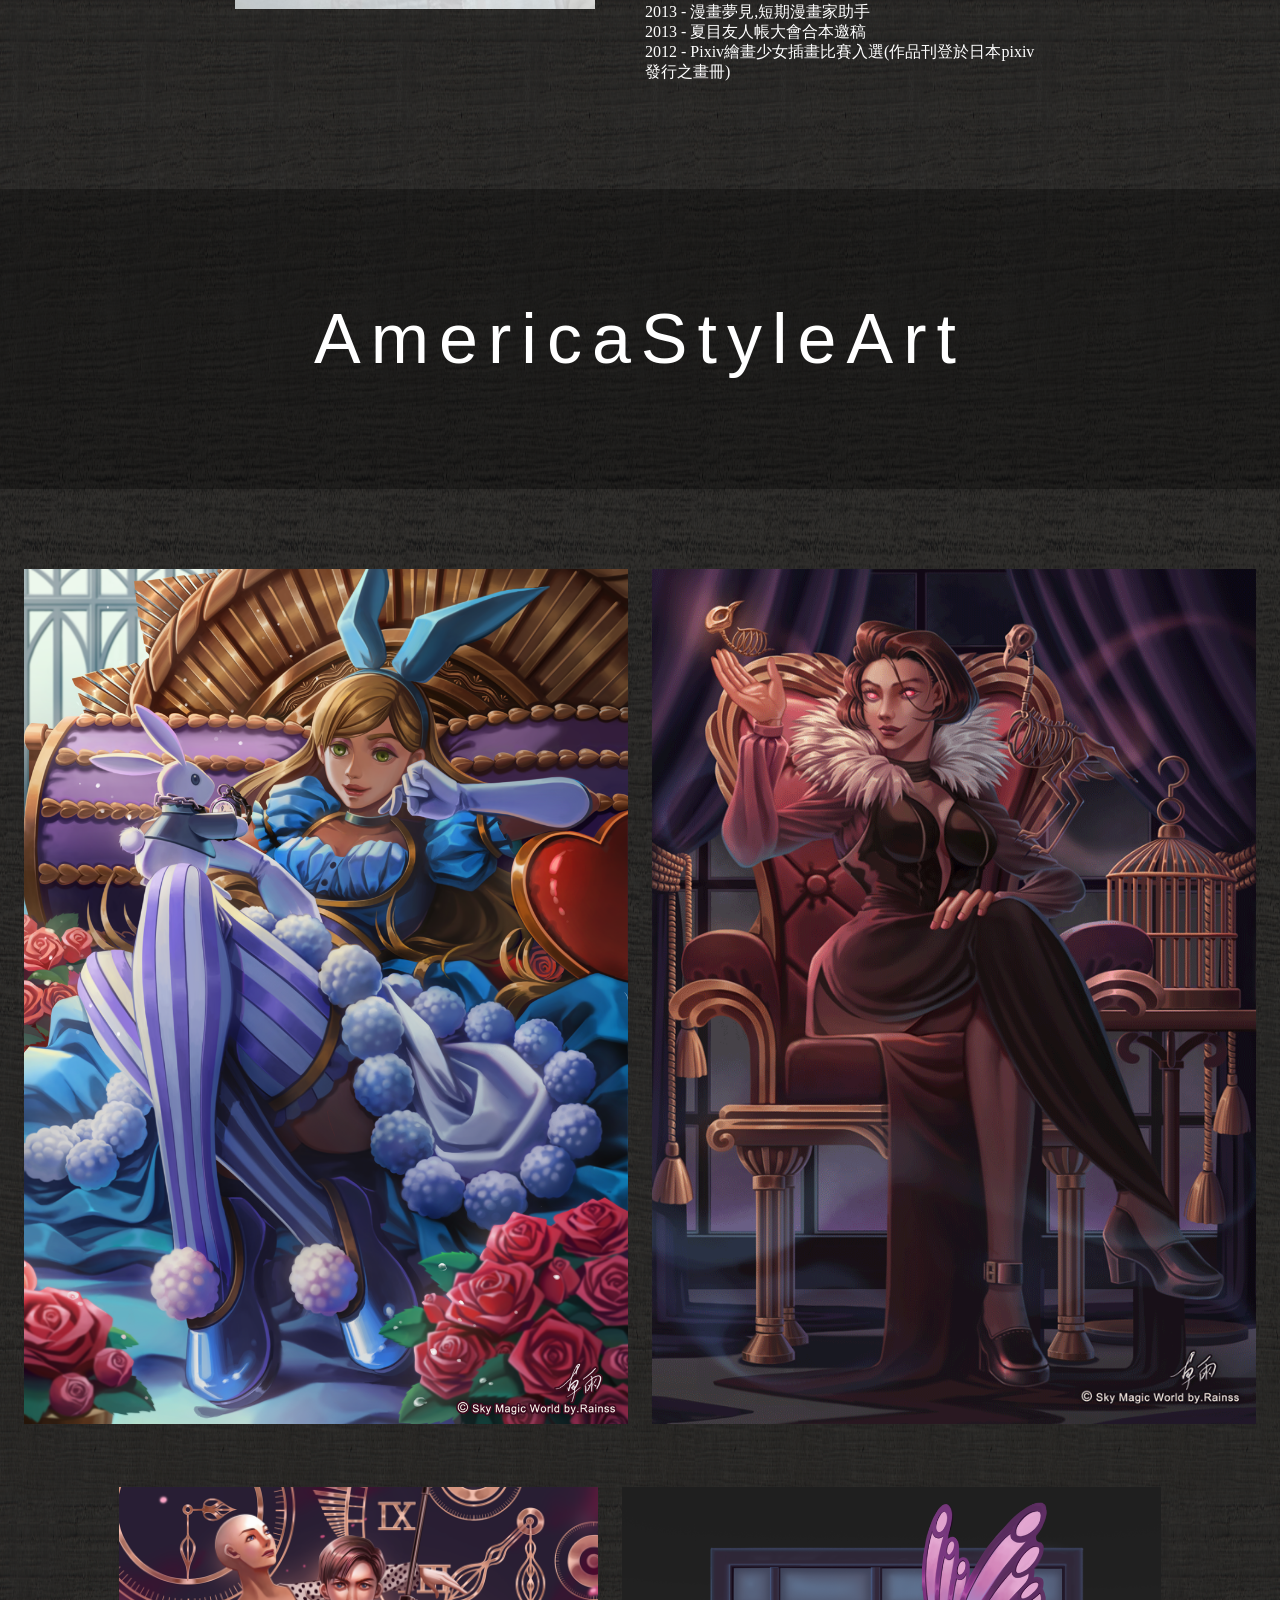
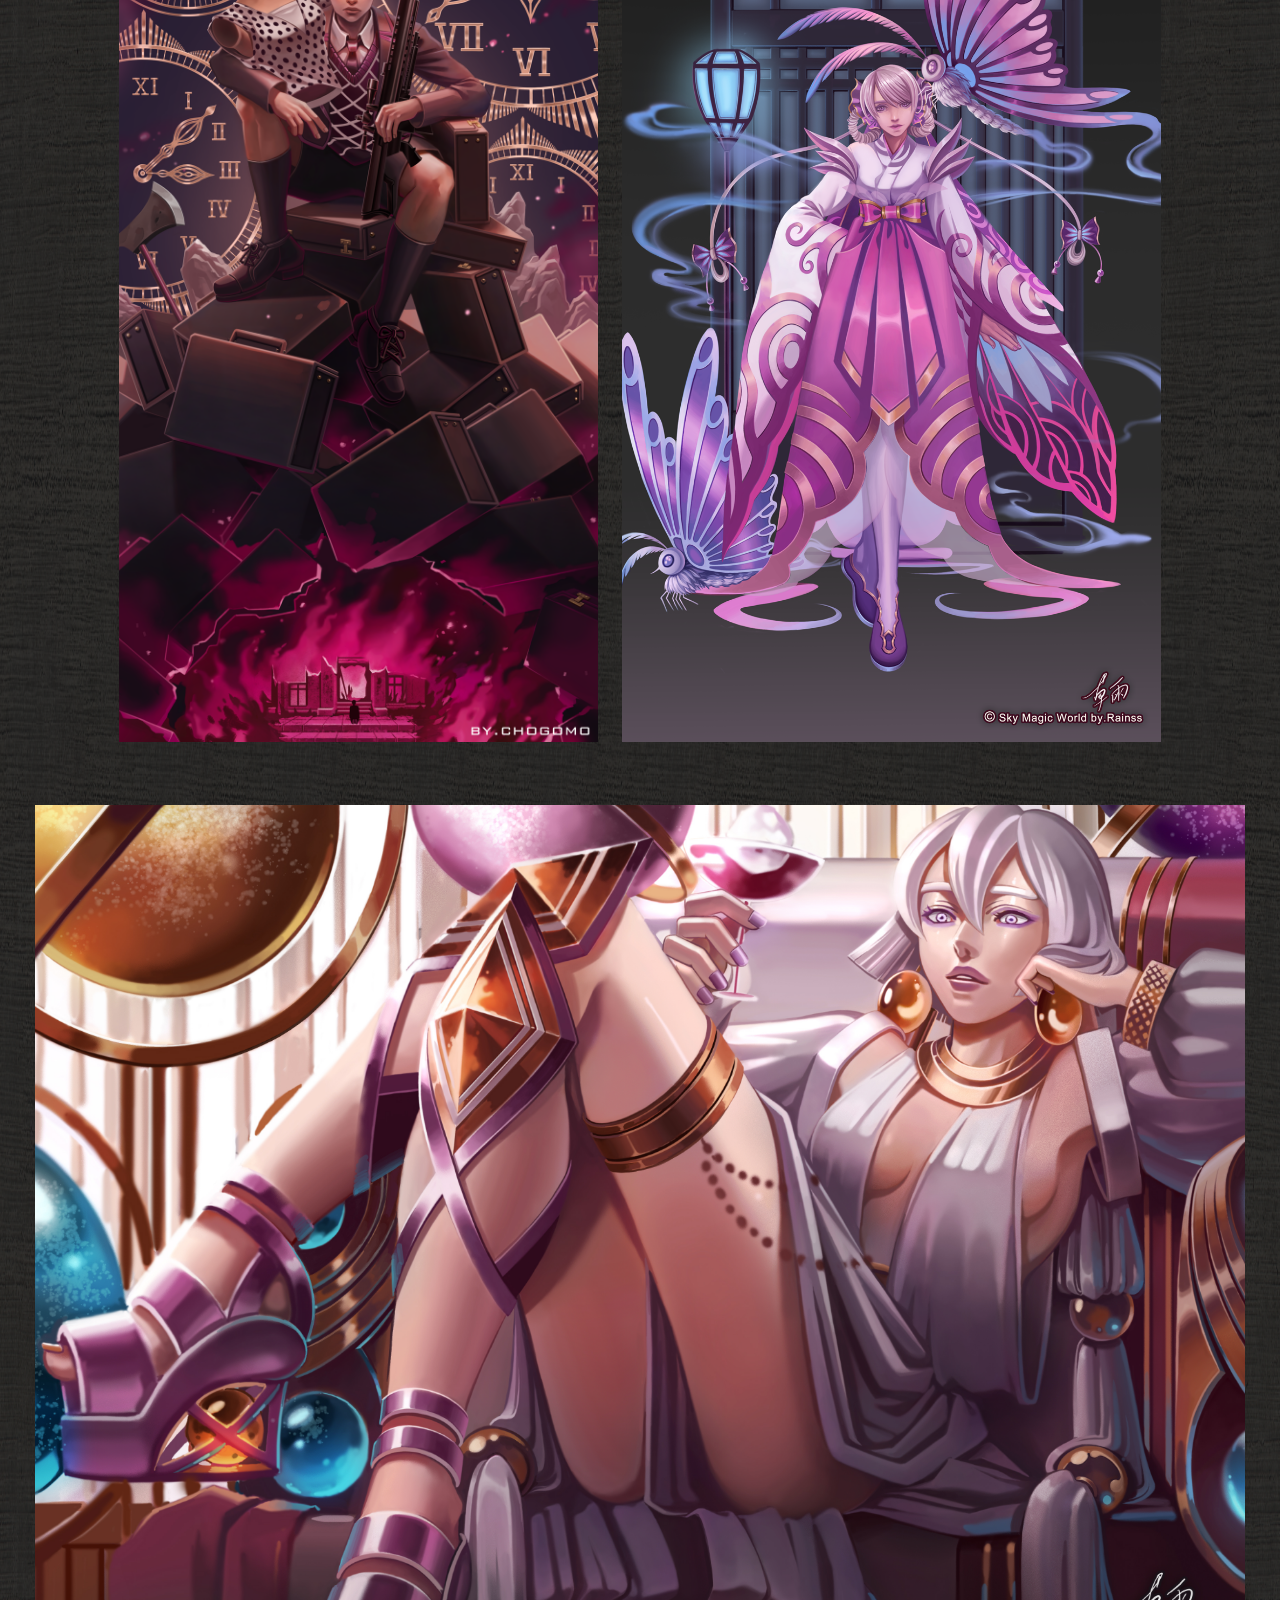
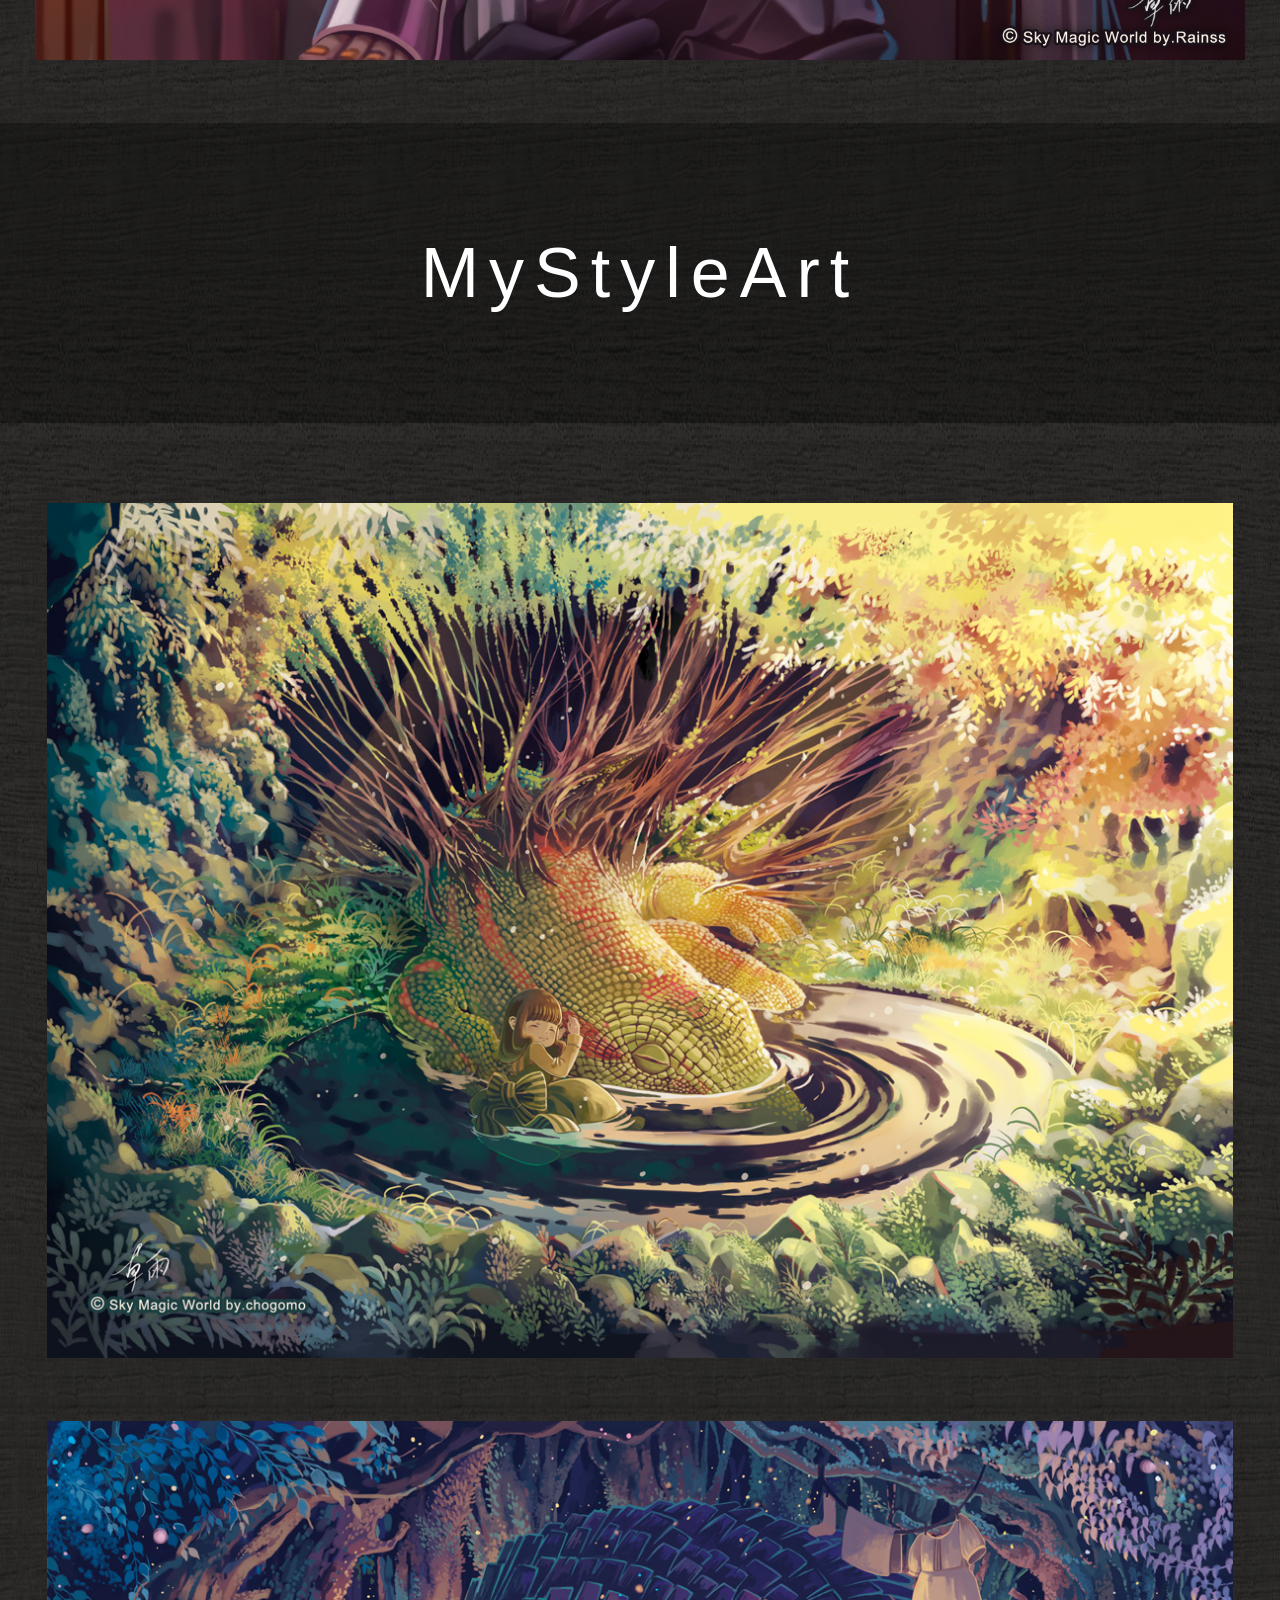
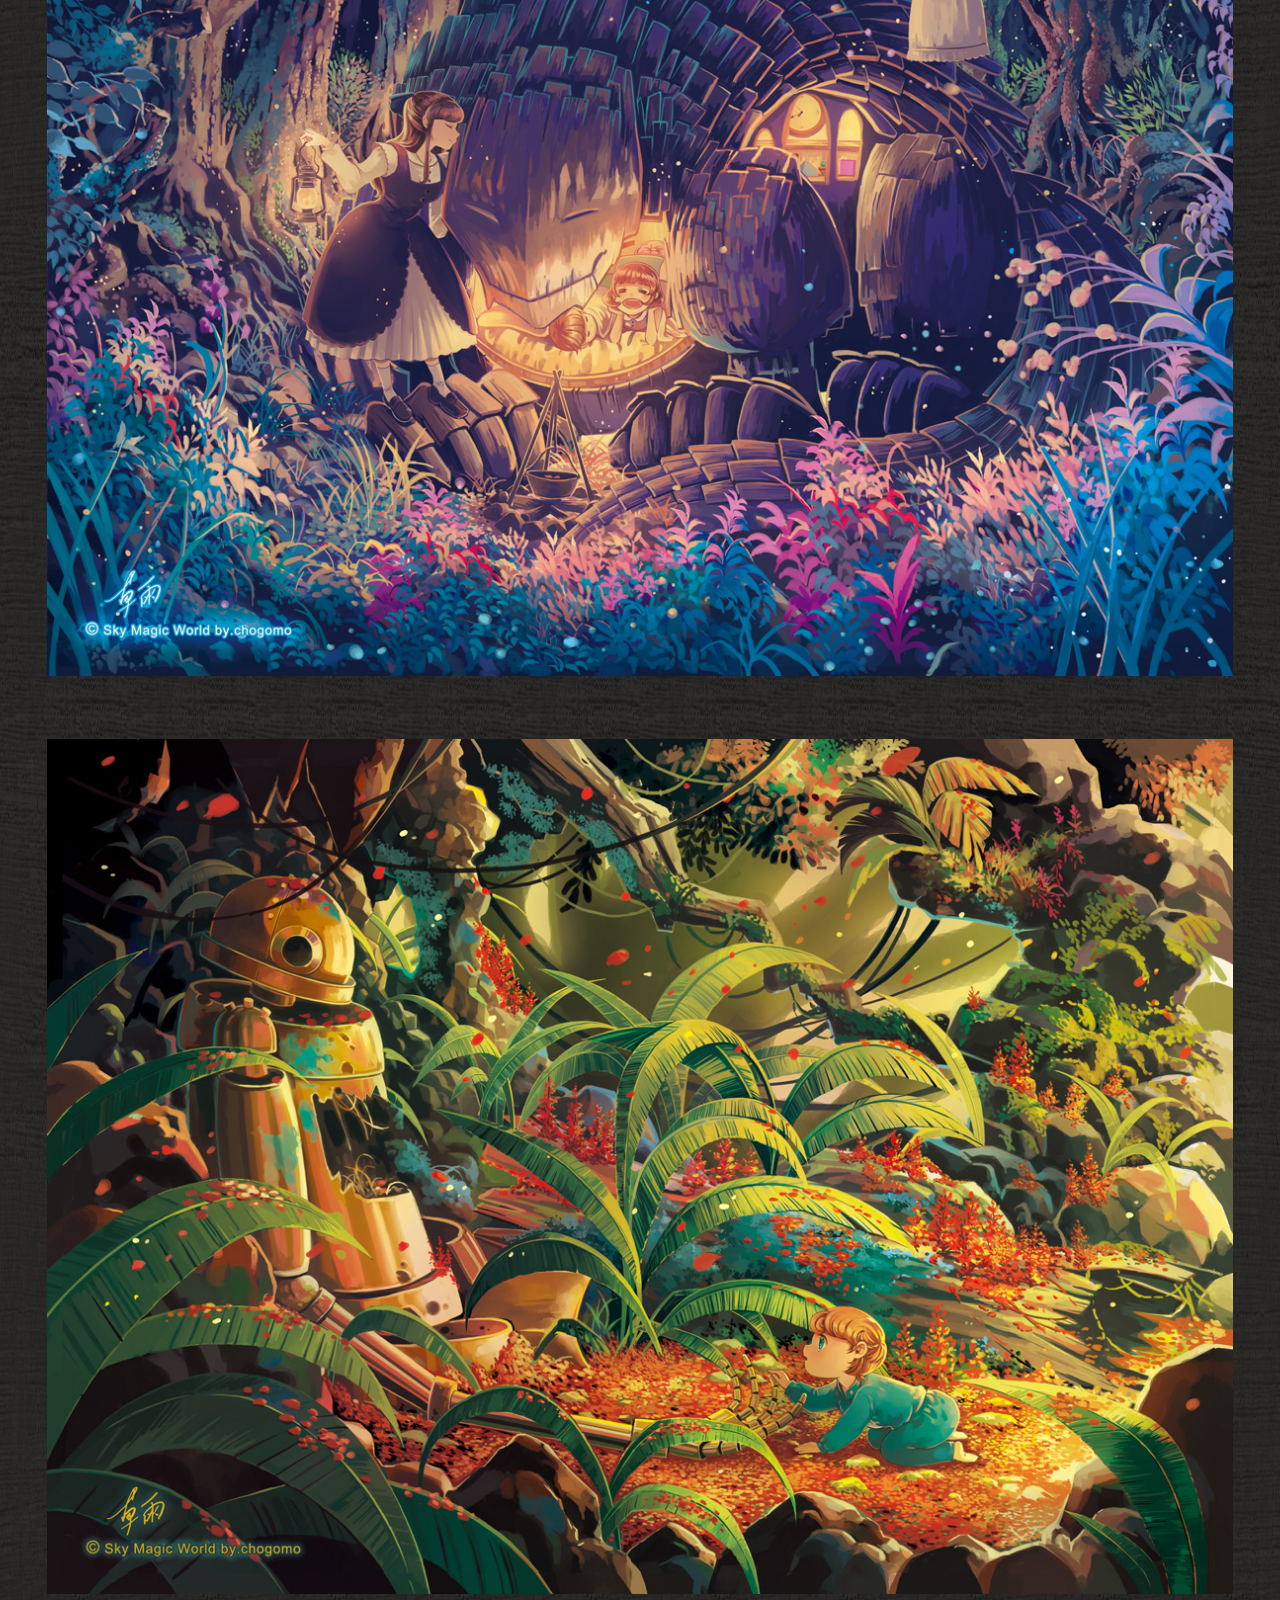
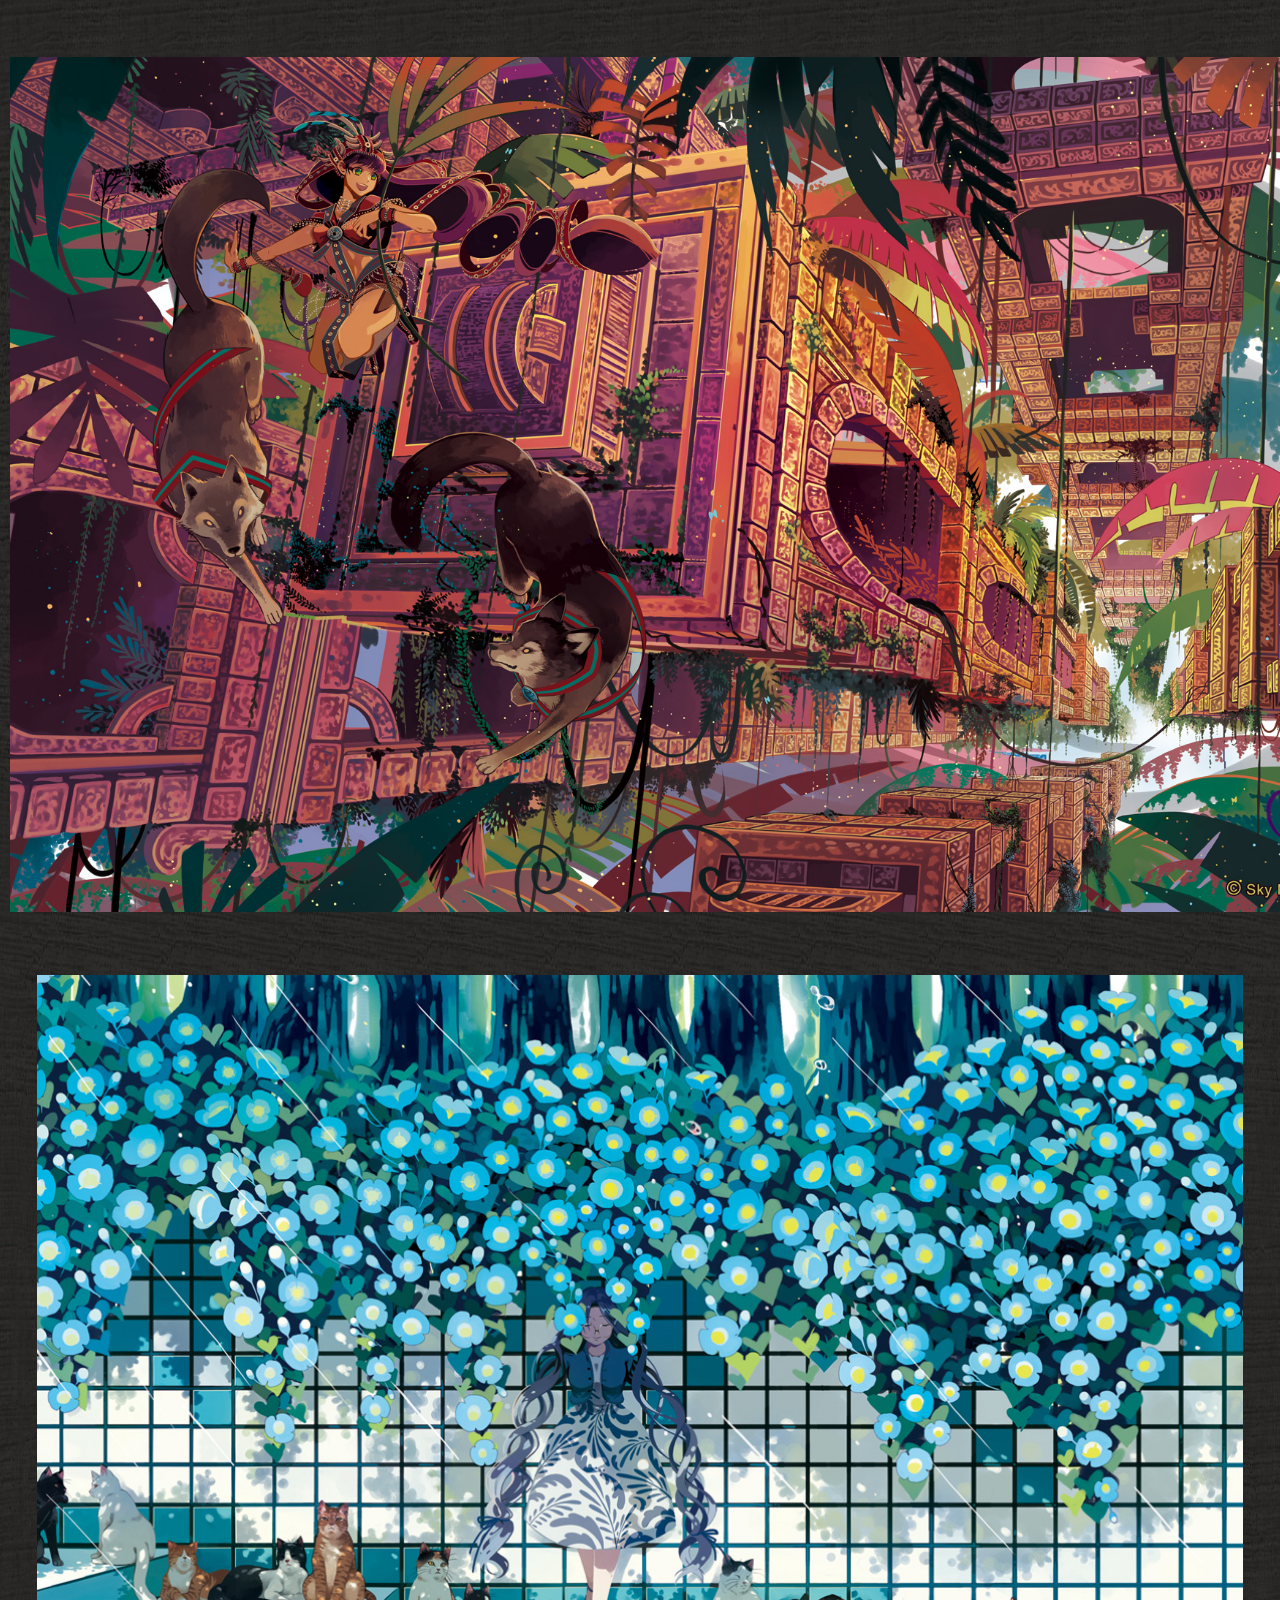
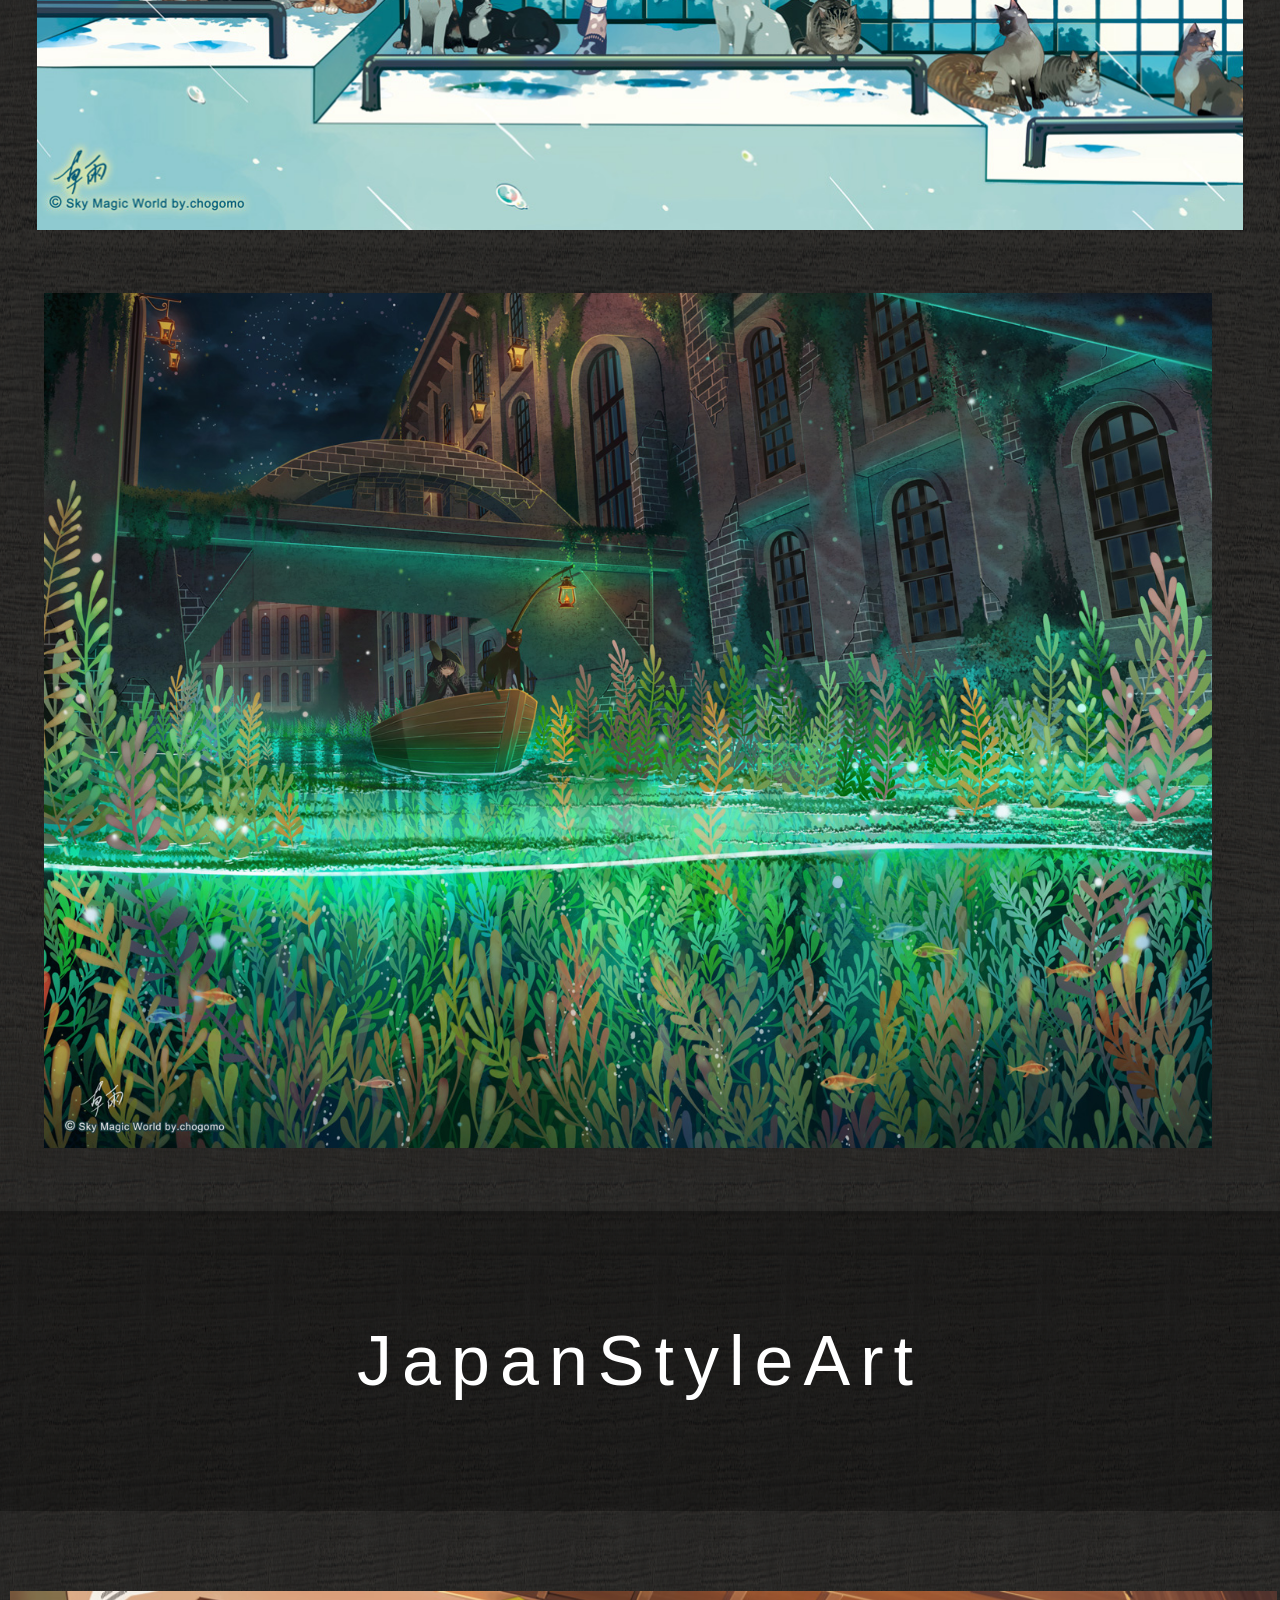
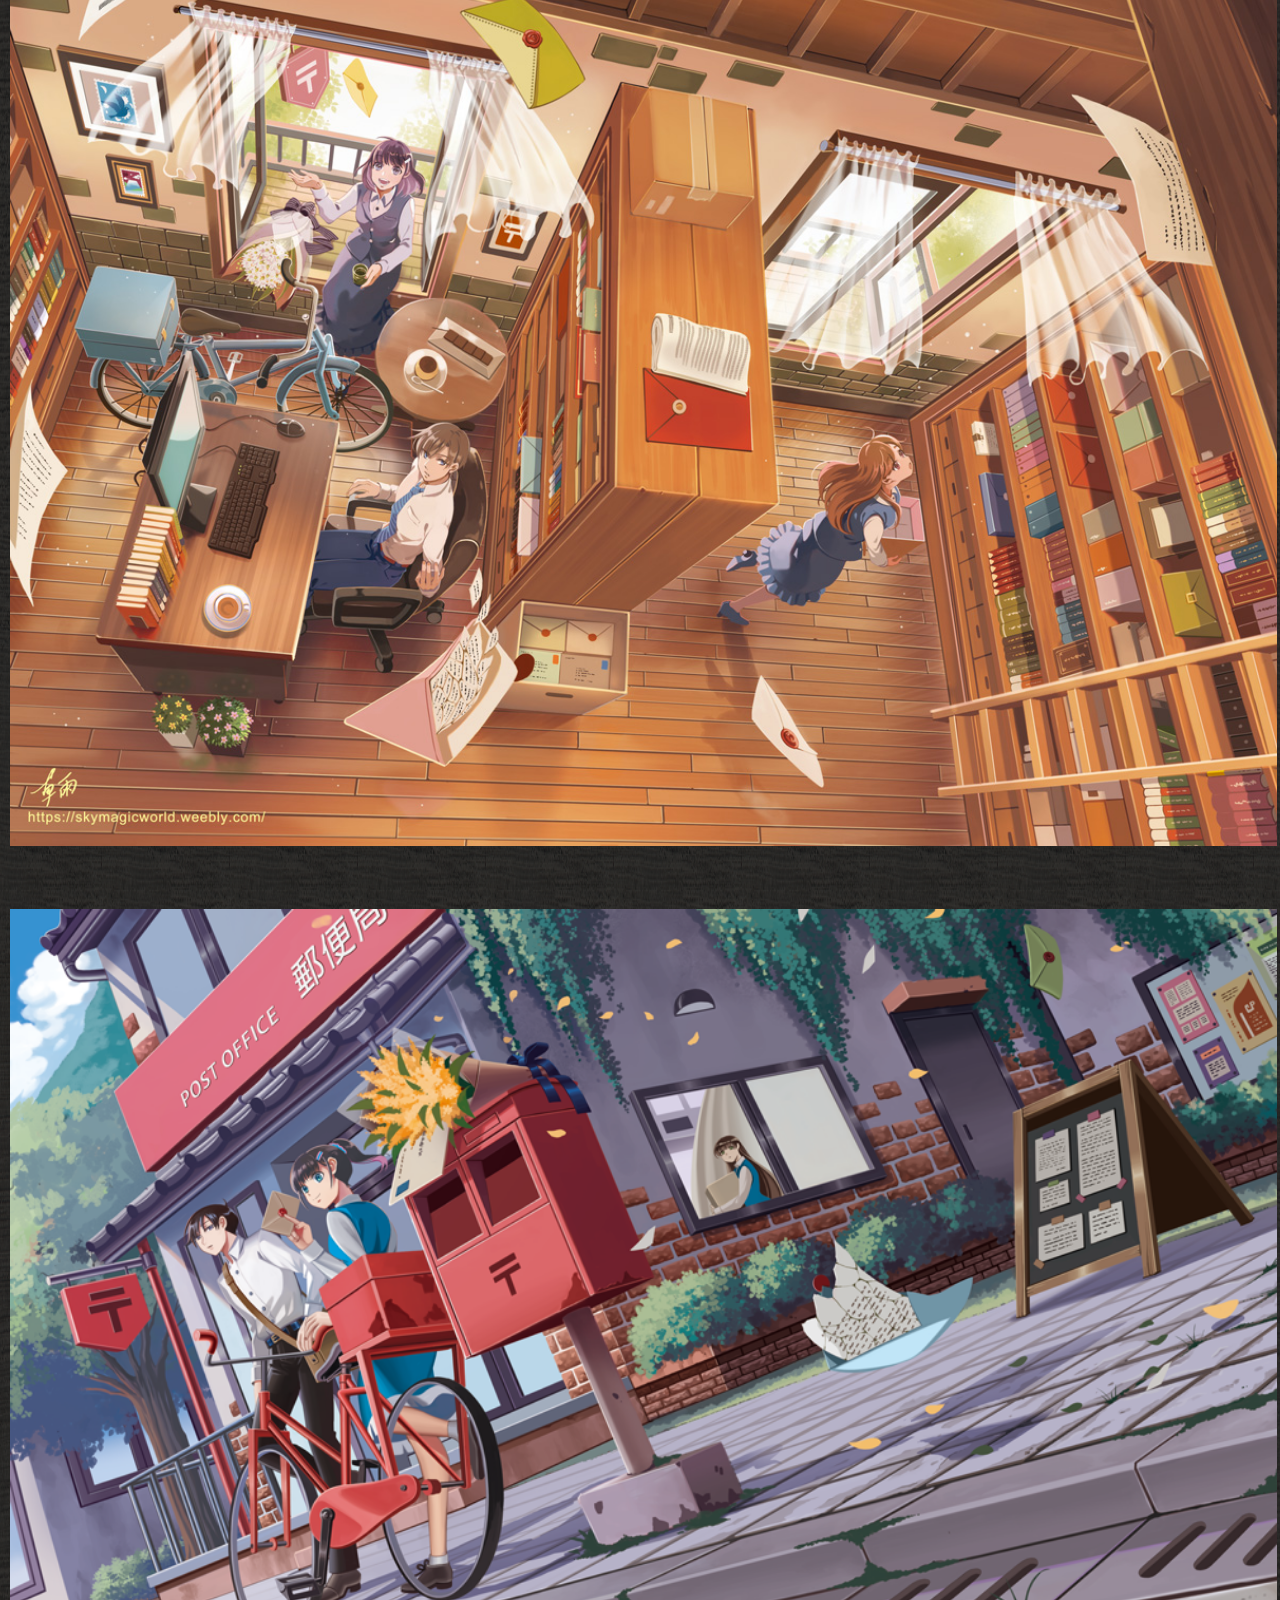
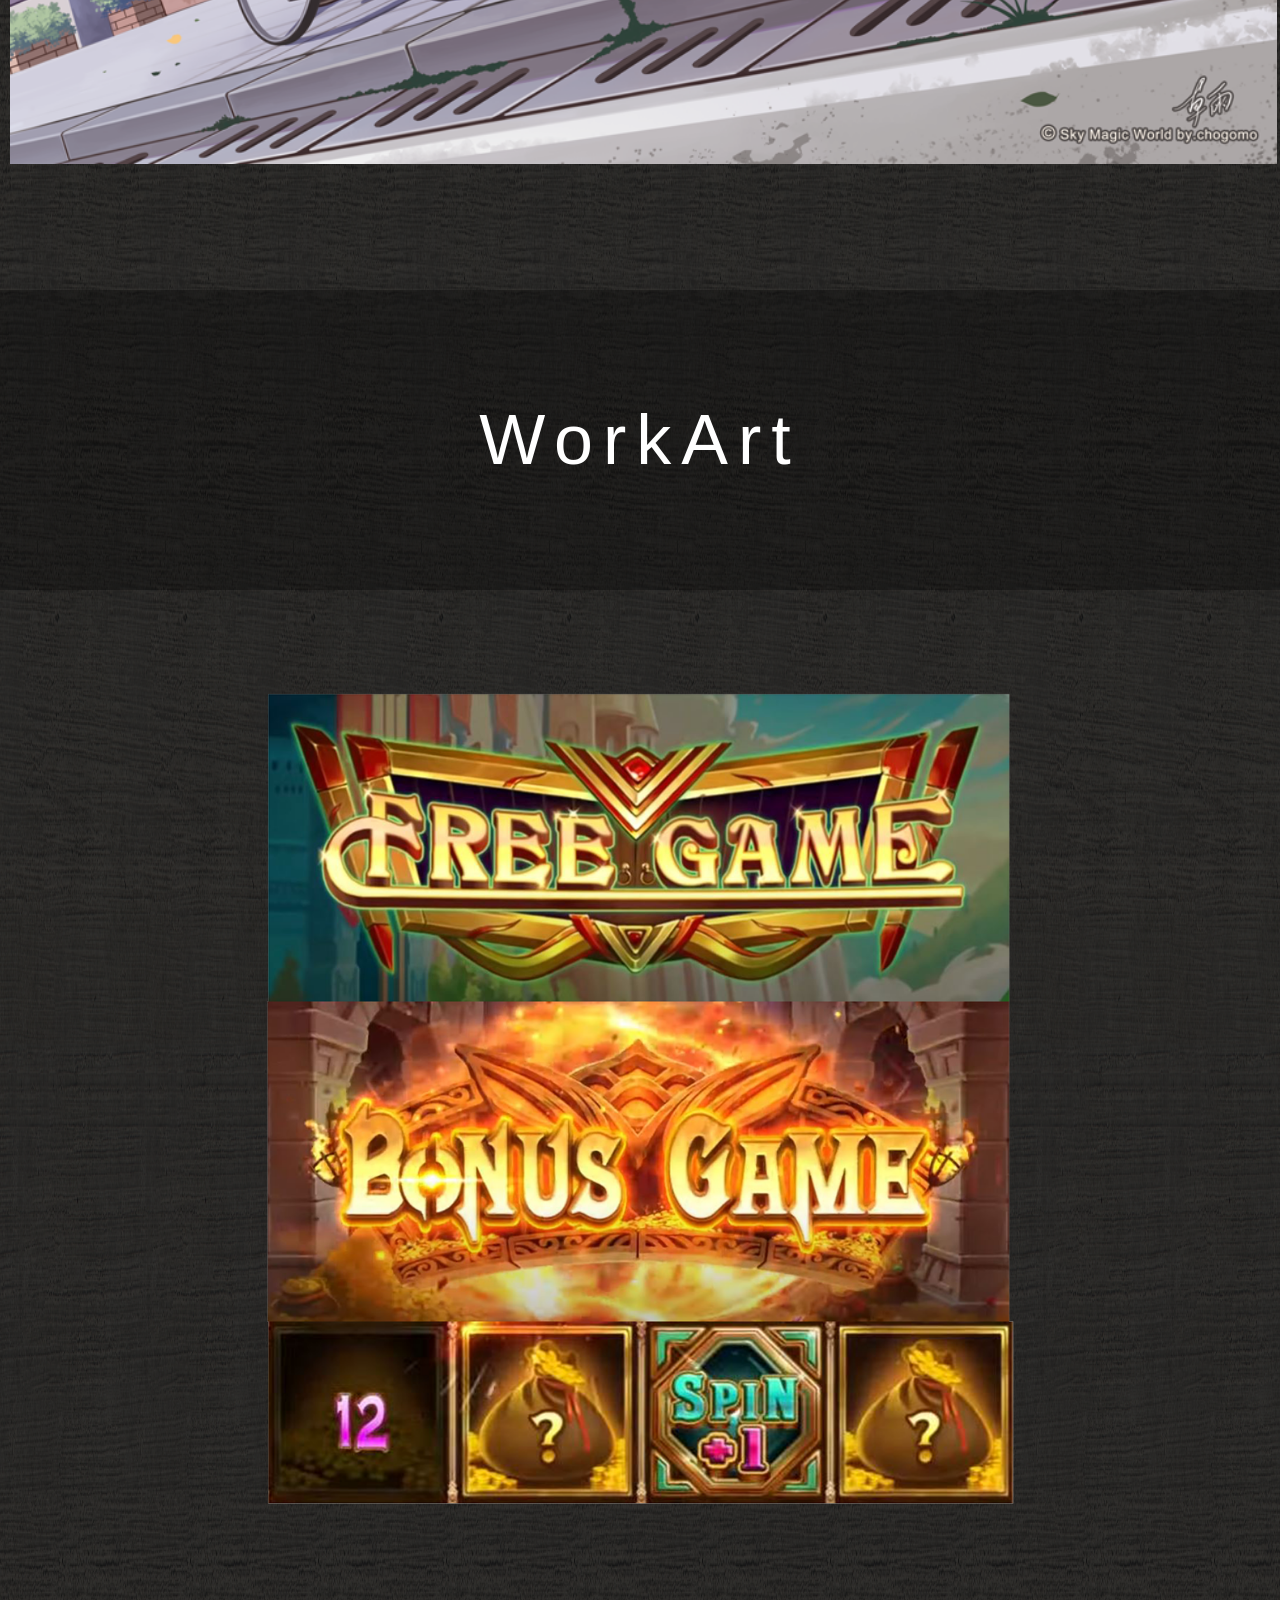
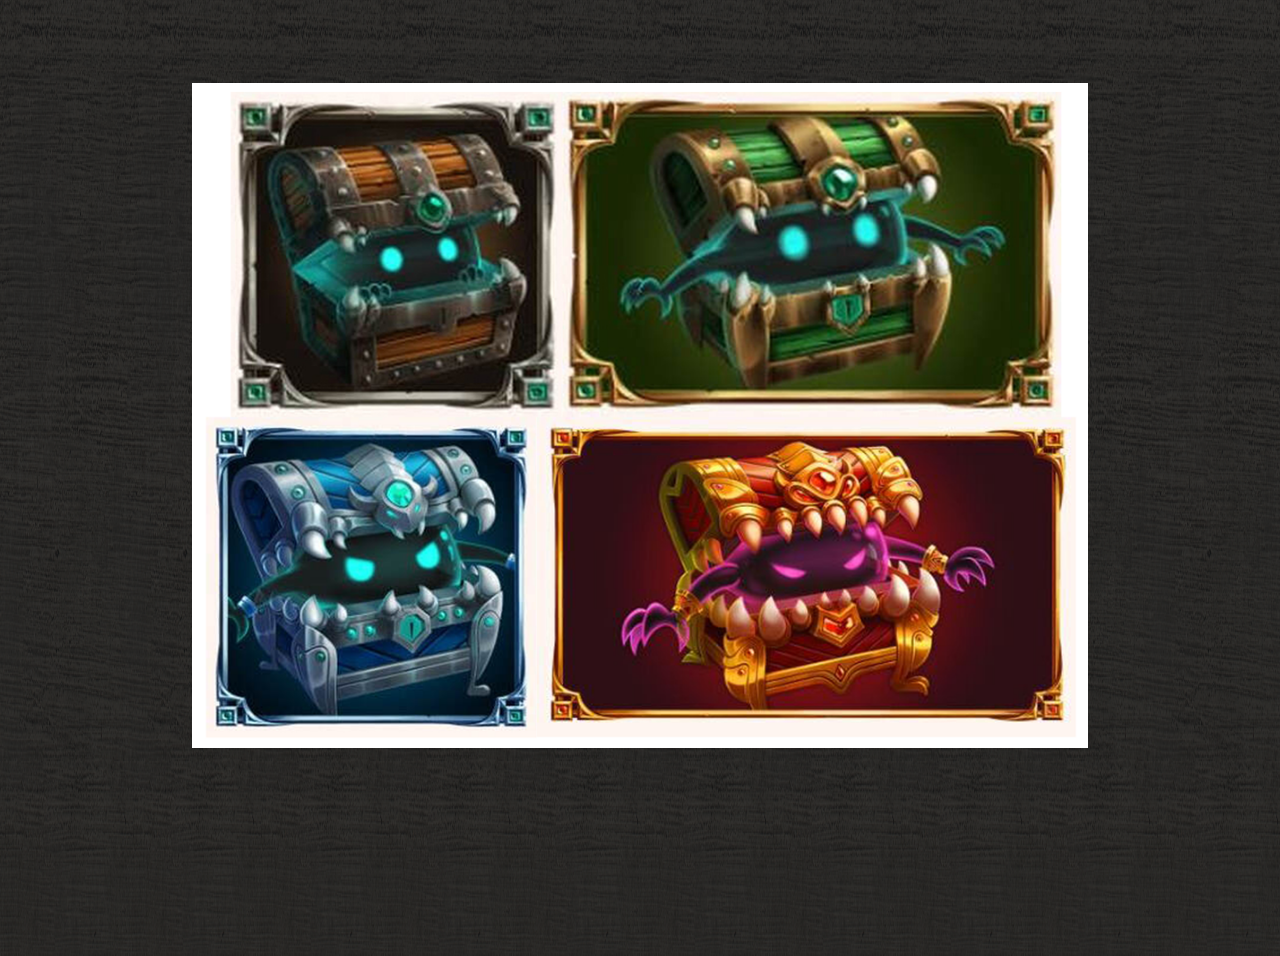
==== commit 59a46403: "自傳更新" ====
--- a/index.html
+++ b/index.html
@@ -55,8 +55,9 @@
             <div class="introduction">
                 <h2>自傳</h2>
                 <p>畢業於東海大學美術系，擅長用 Photoshop 創作精緻插畫，大學畢業後便開始全職進行文創擺攤及外包接案等相關工作，
-                    之後為了希望能更加精進自己的繪畫相關技術，決定進入遊戲業發展，前後接觸了純美術外包，及遊戲研發，2021年由於決定搬家到鄉下，
-                    改回接外包工作，並持續訓練自己的作畫能力，目前正在尋找遠端工作。
+                    之後為了希望能更加精進自己的繪畫相關技術，決定進入遊戲業發展，前後接觸了純美術外包，及遊戲研發，
+                    2021年由於無意間去接觸到網頁設計及前端相關技術，並且對這方面產生相當大的興趣，於是決定離職專心訓練相關技術，
+                    同時持續鍛鍊自己的繪畫技能
                 </p>
                 <h2>工作經歷</h2>
                 <ul>
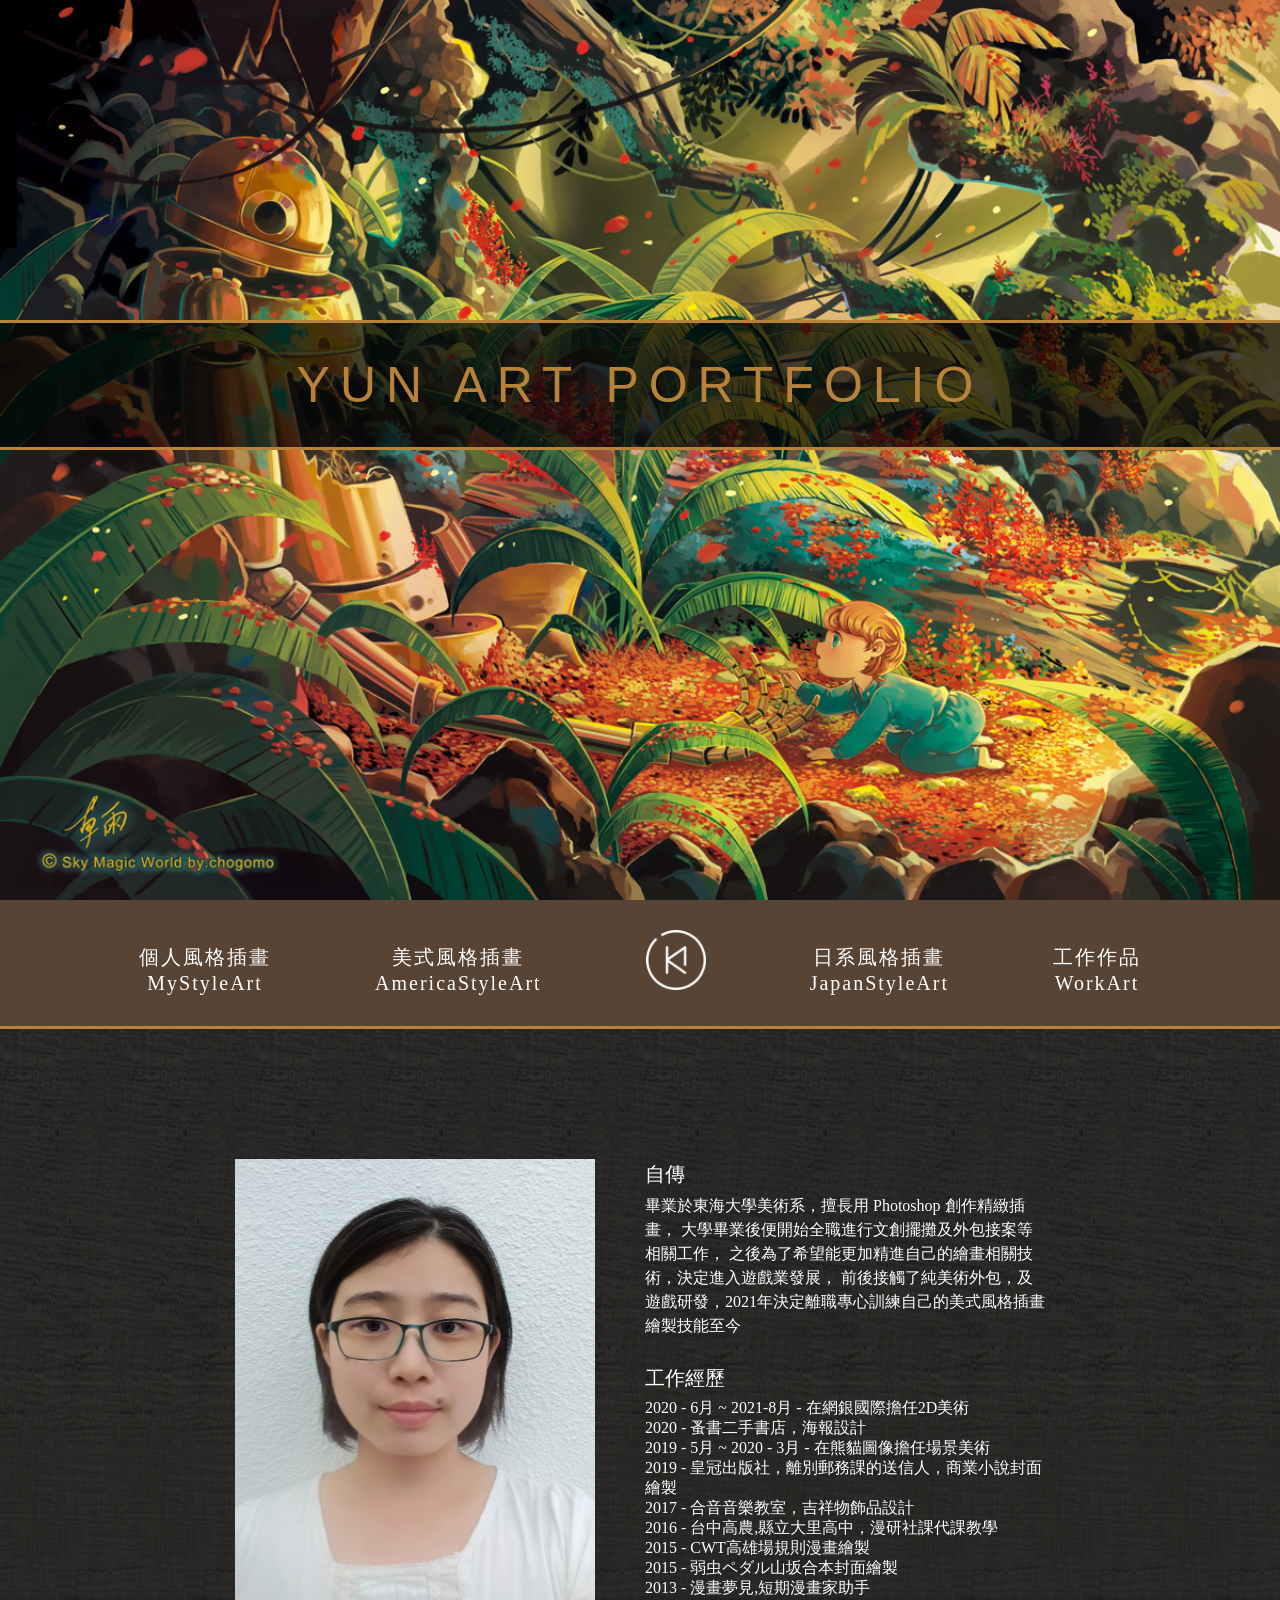
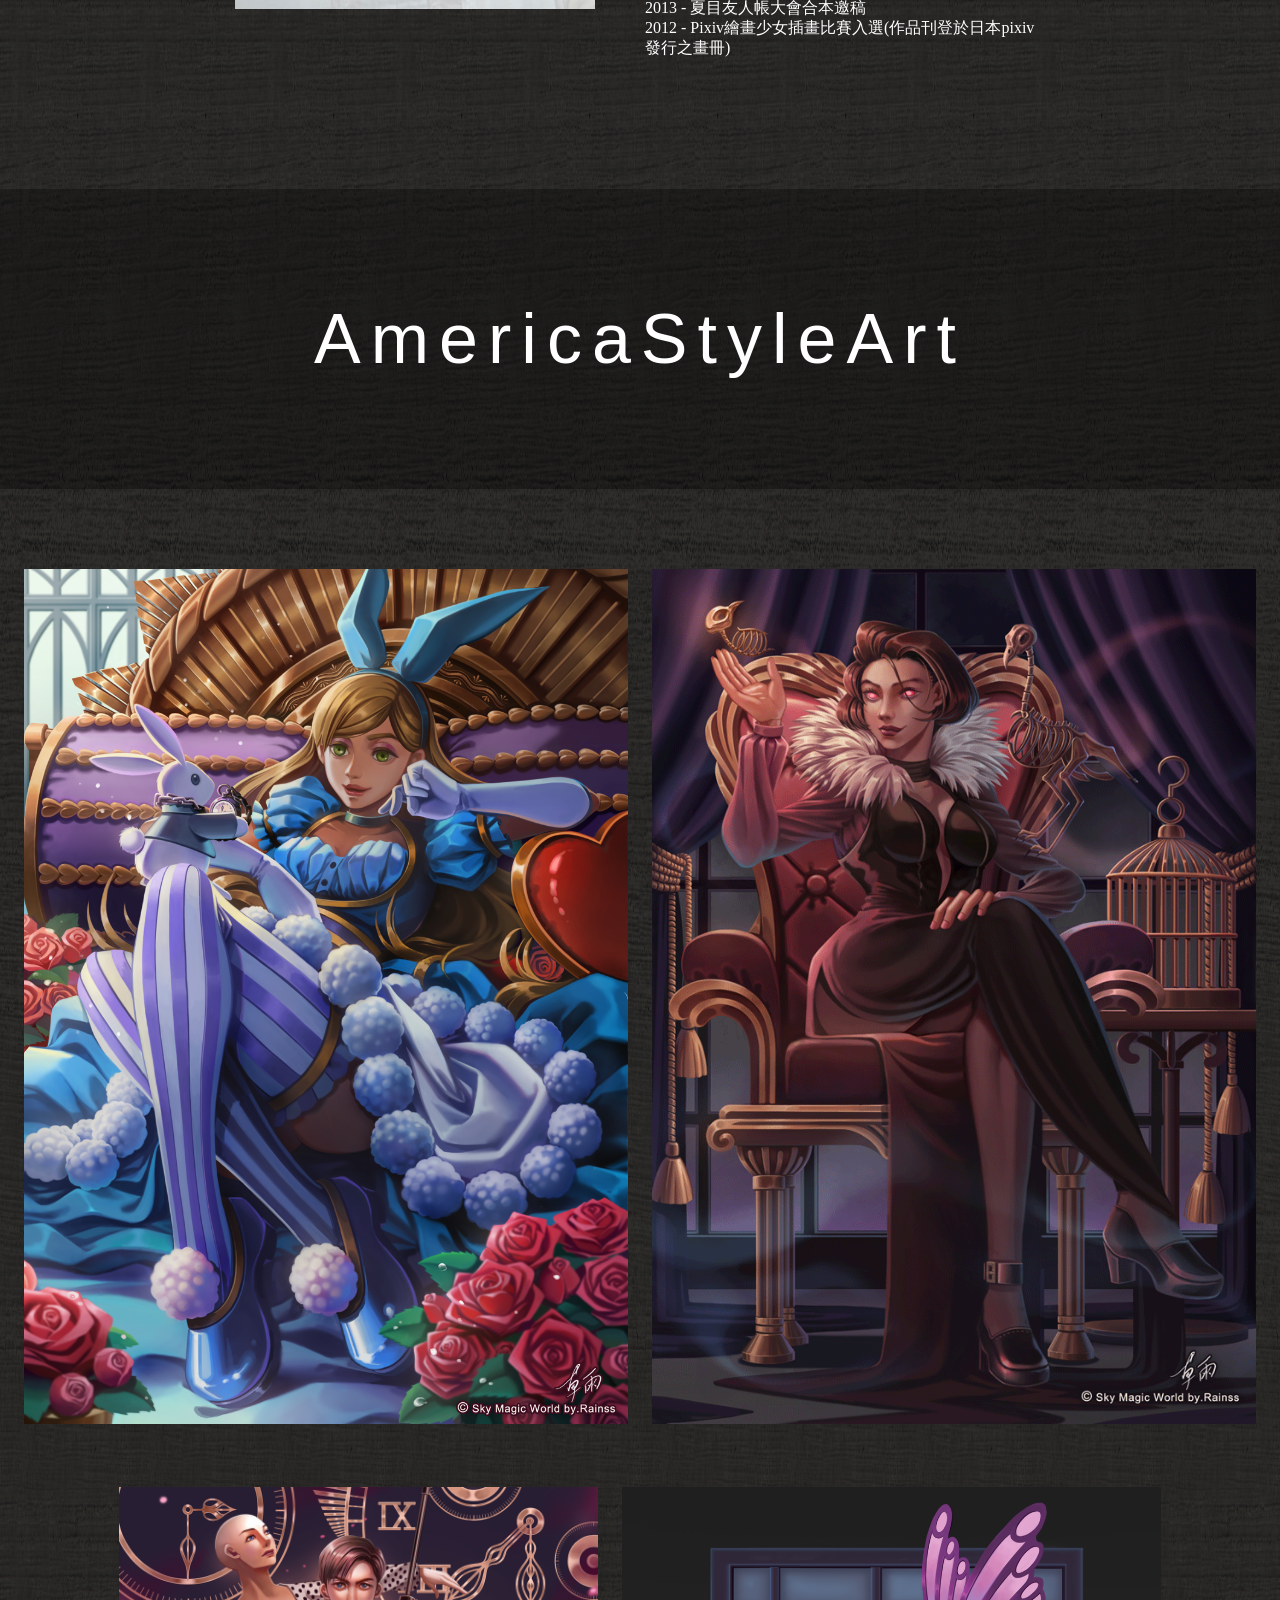
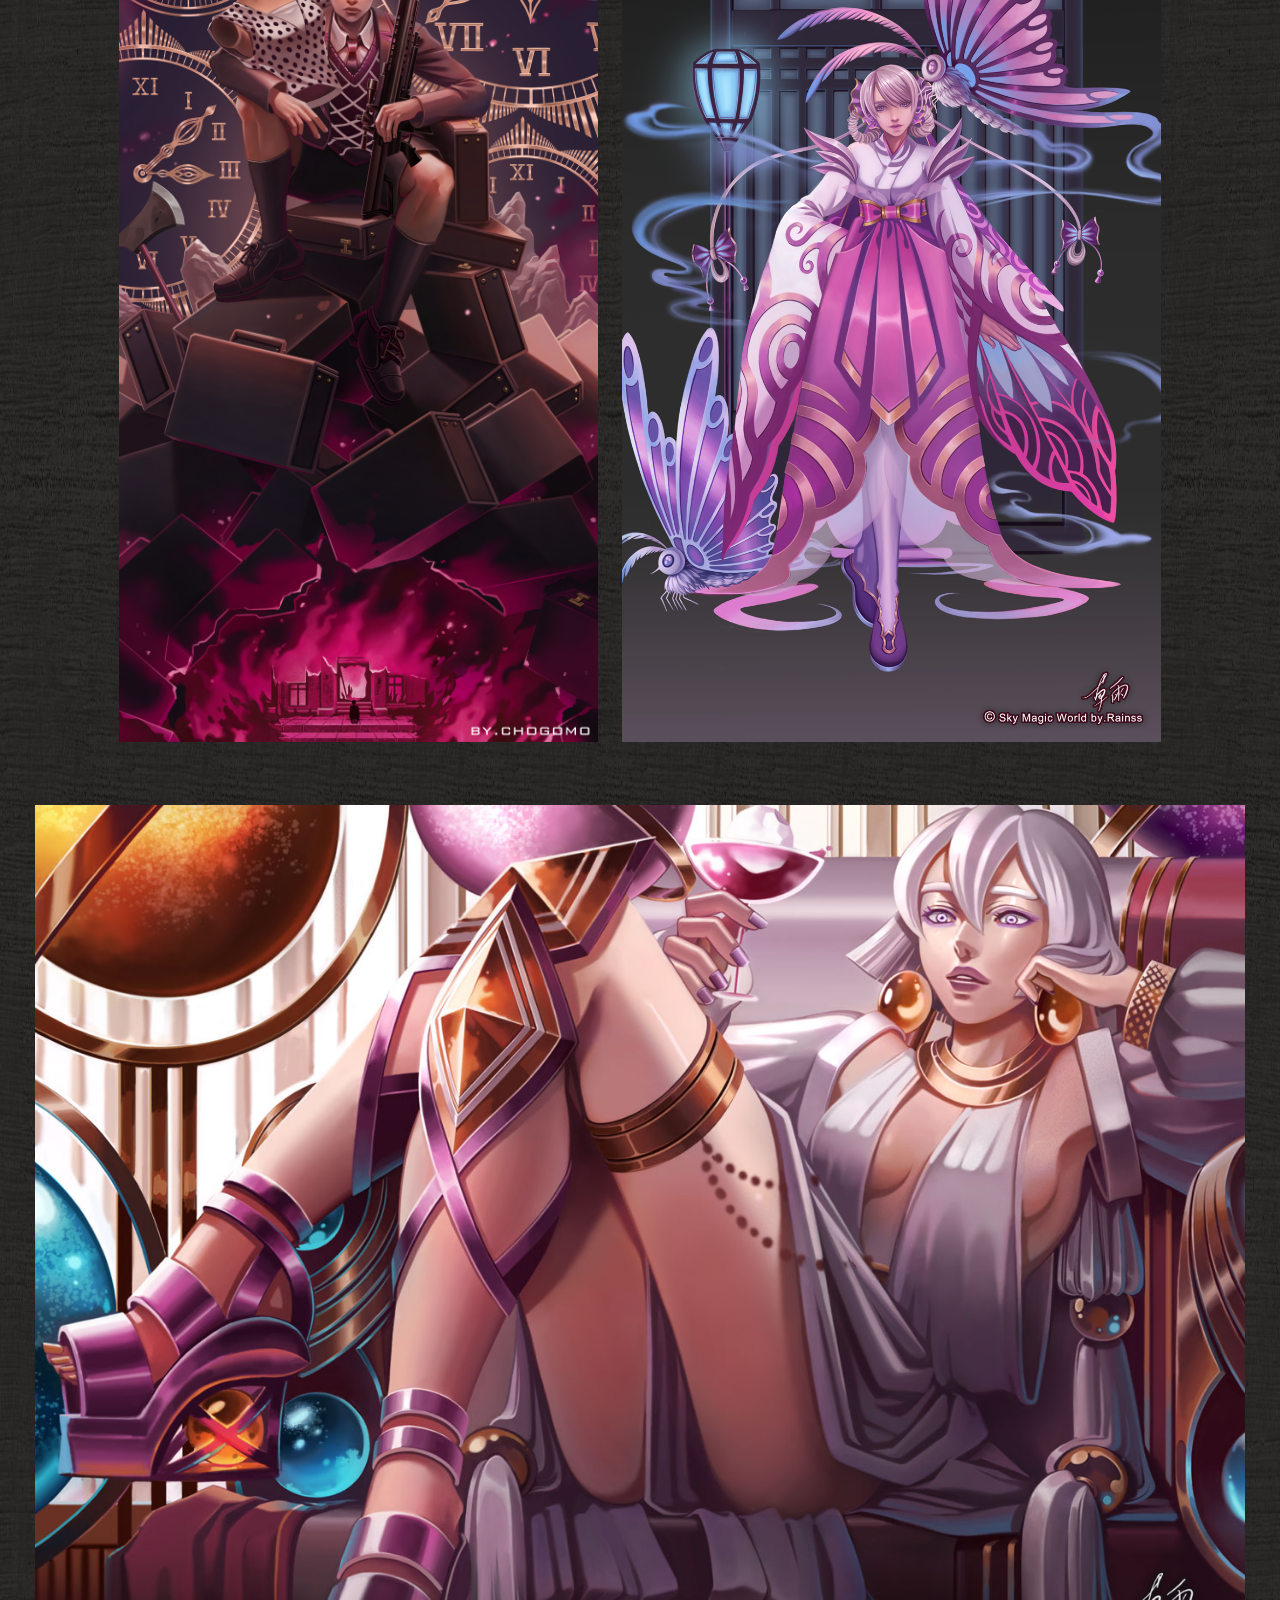
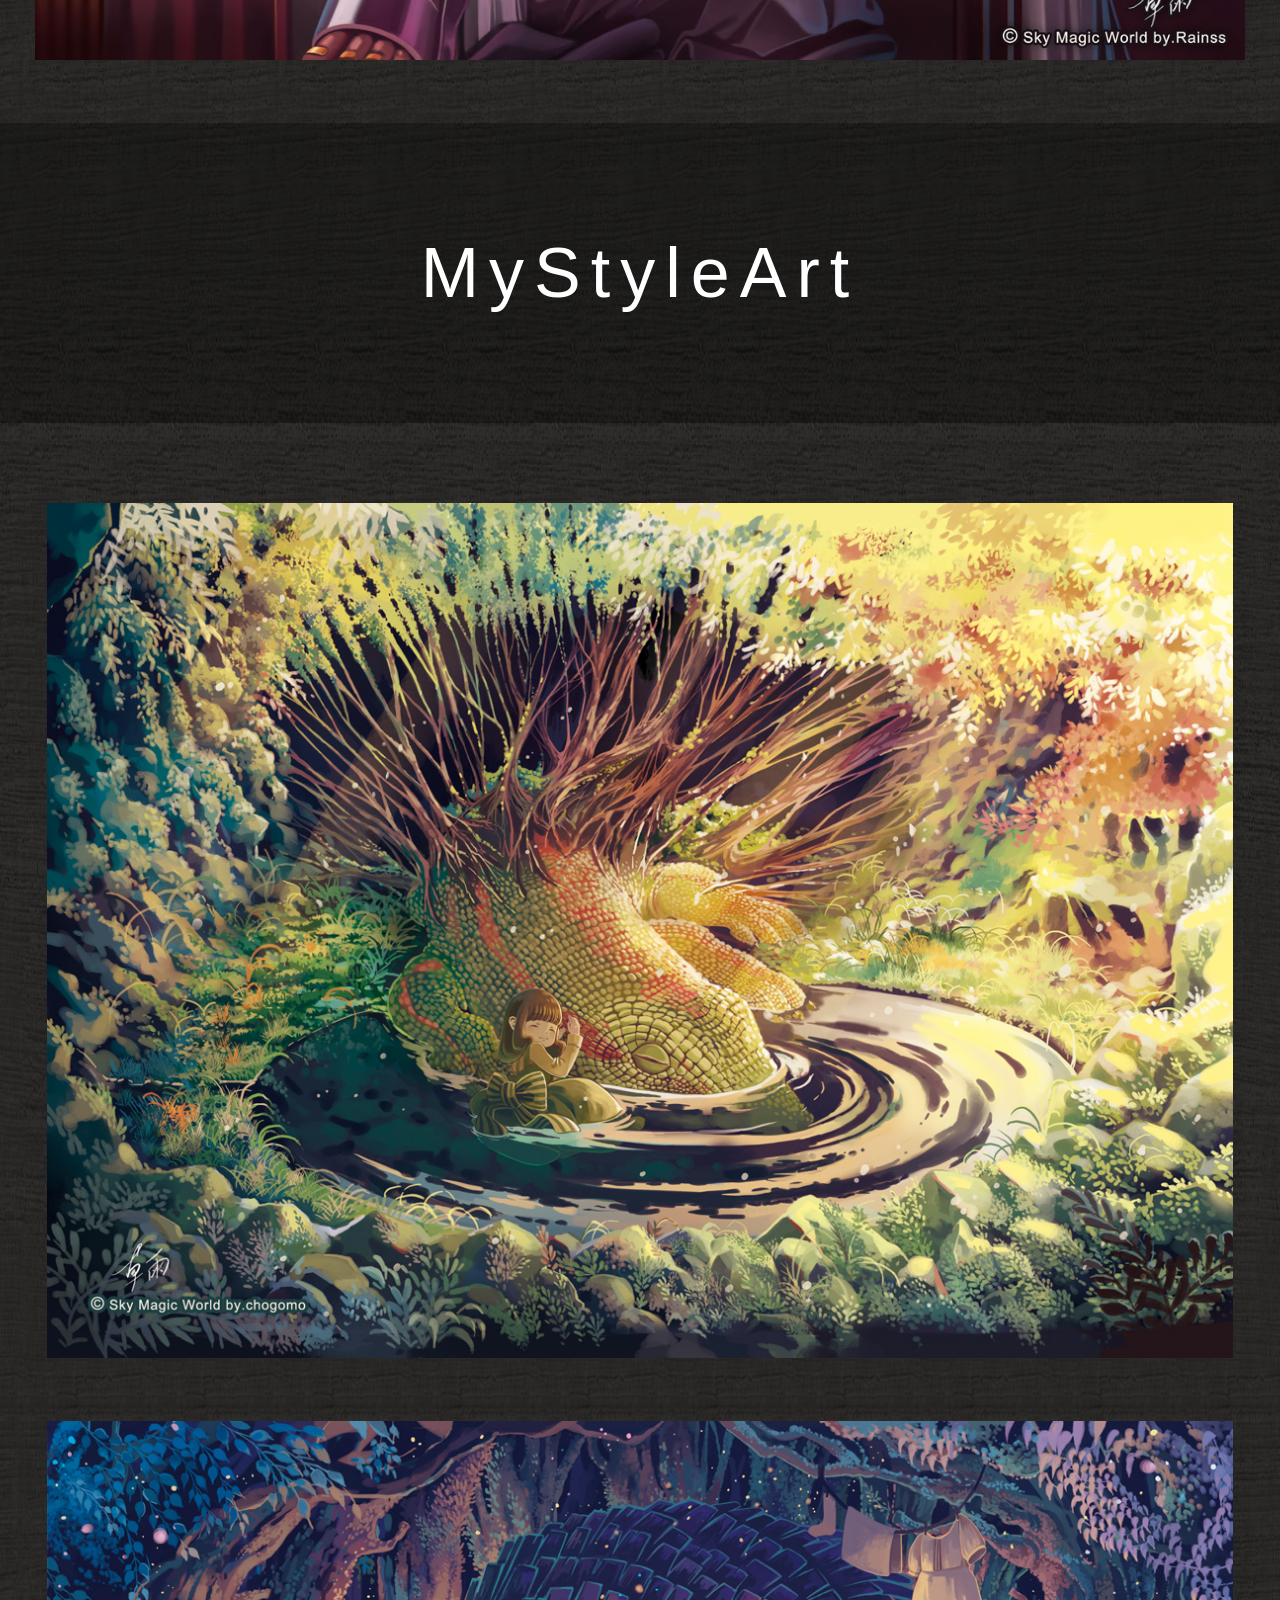
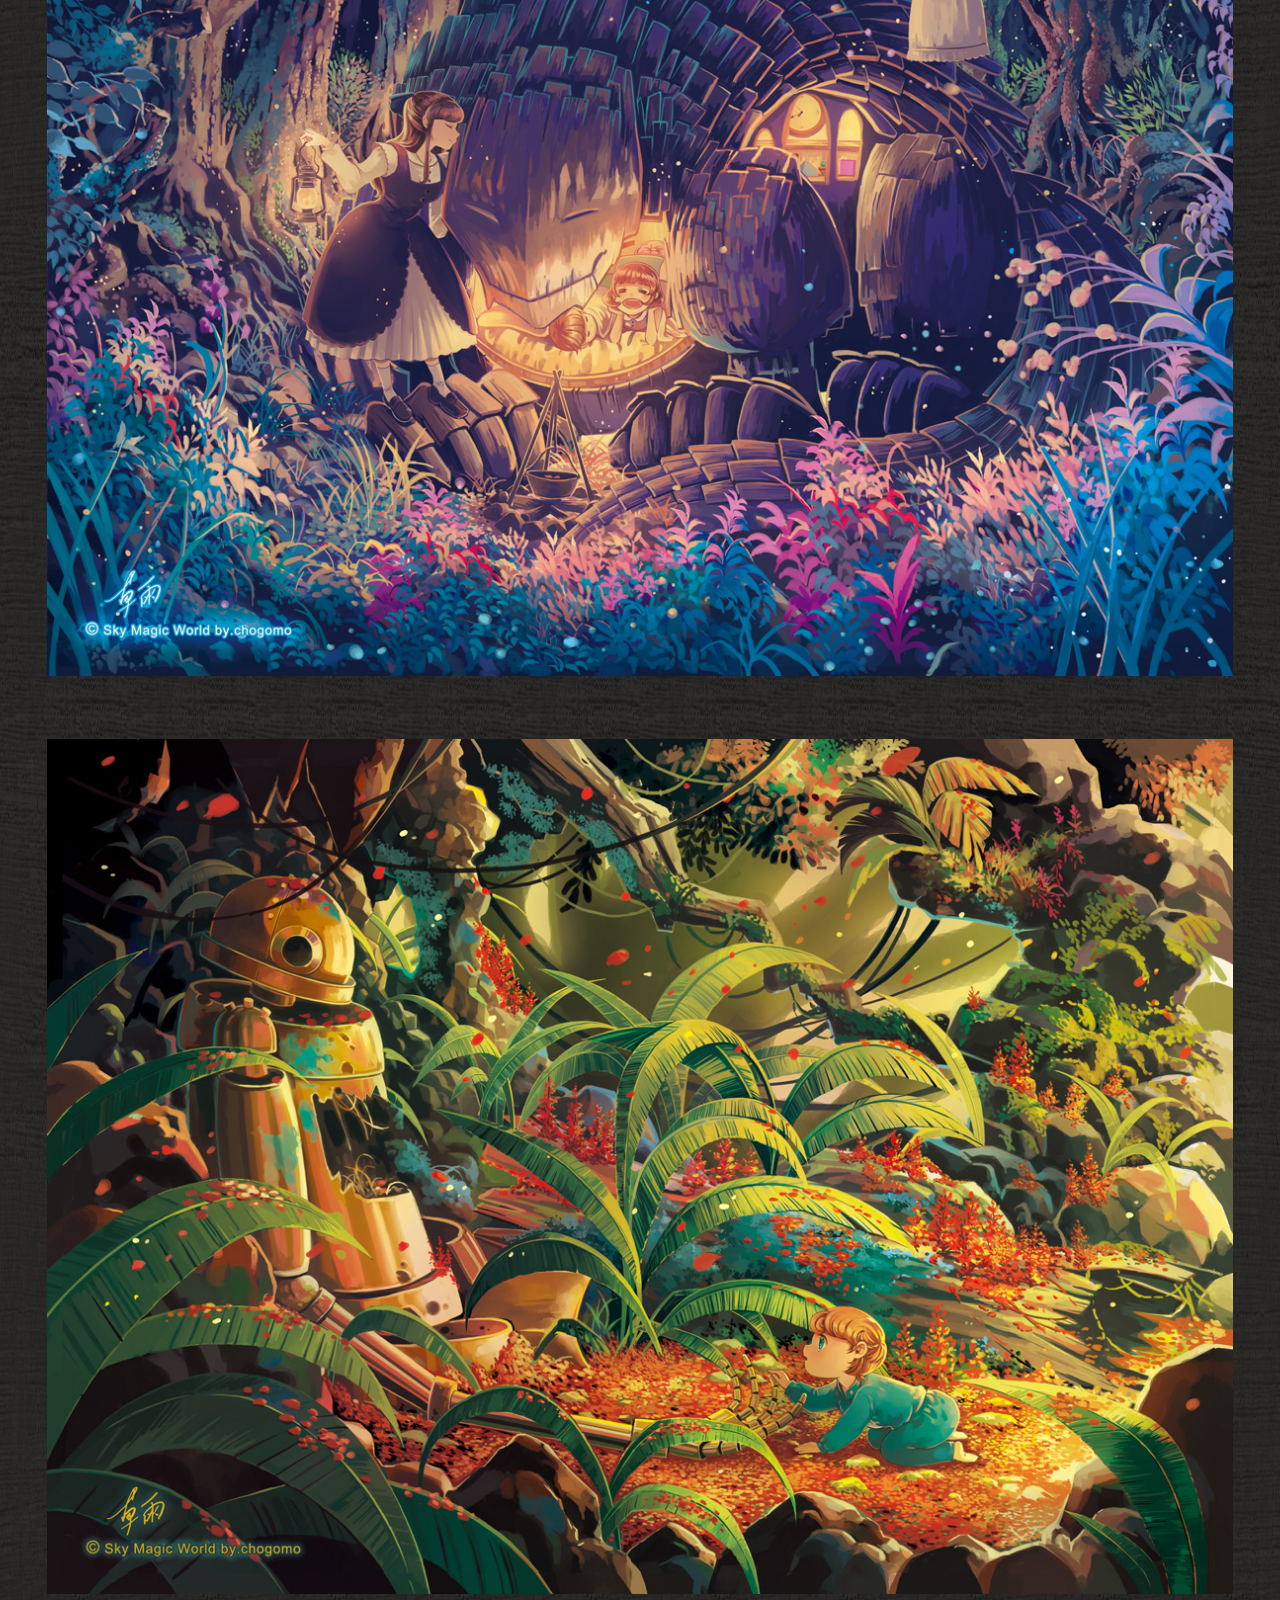
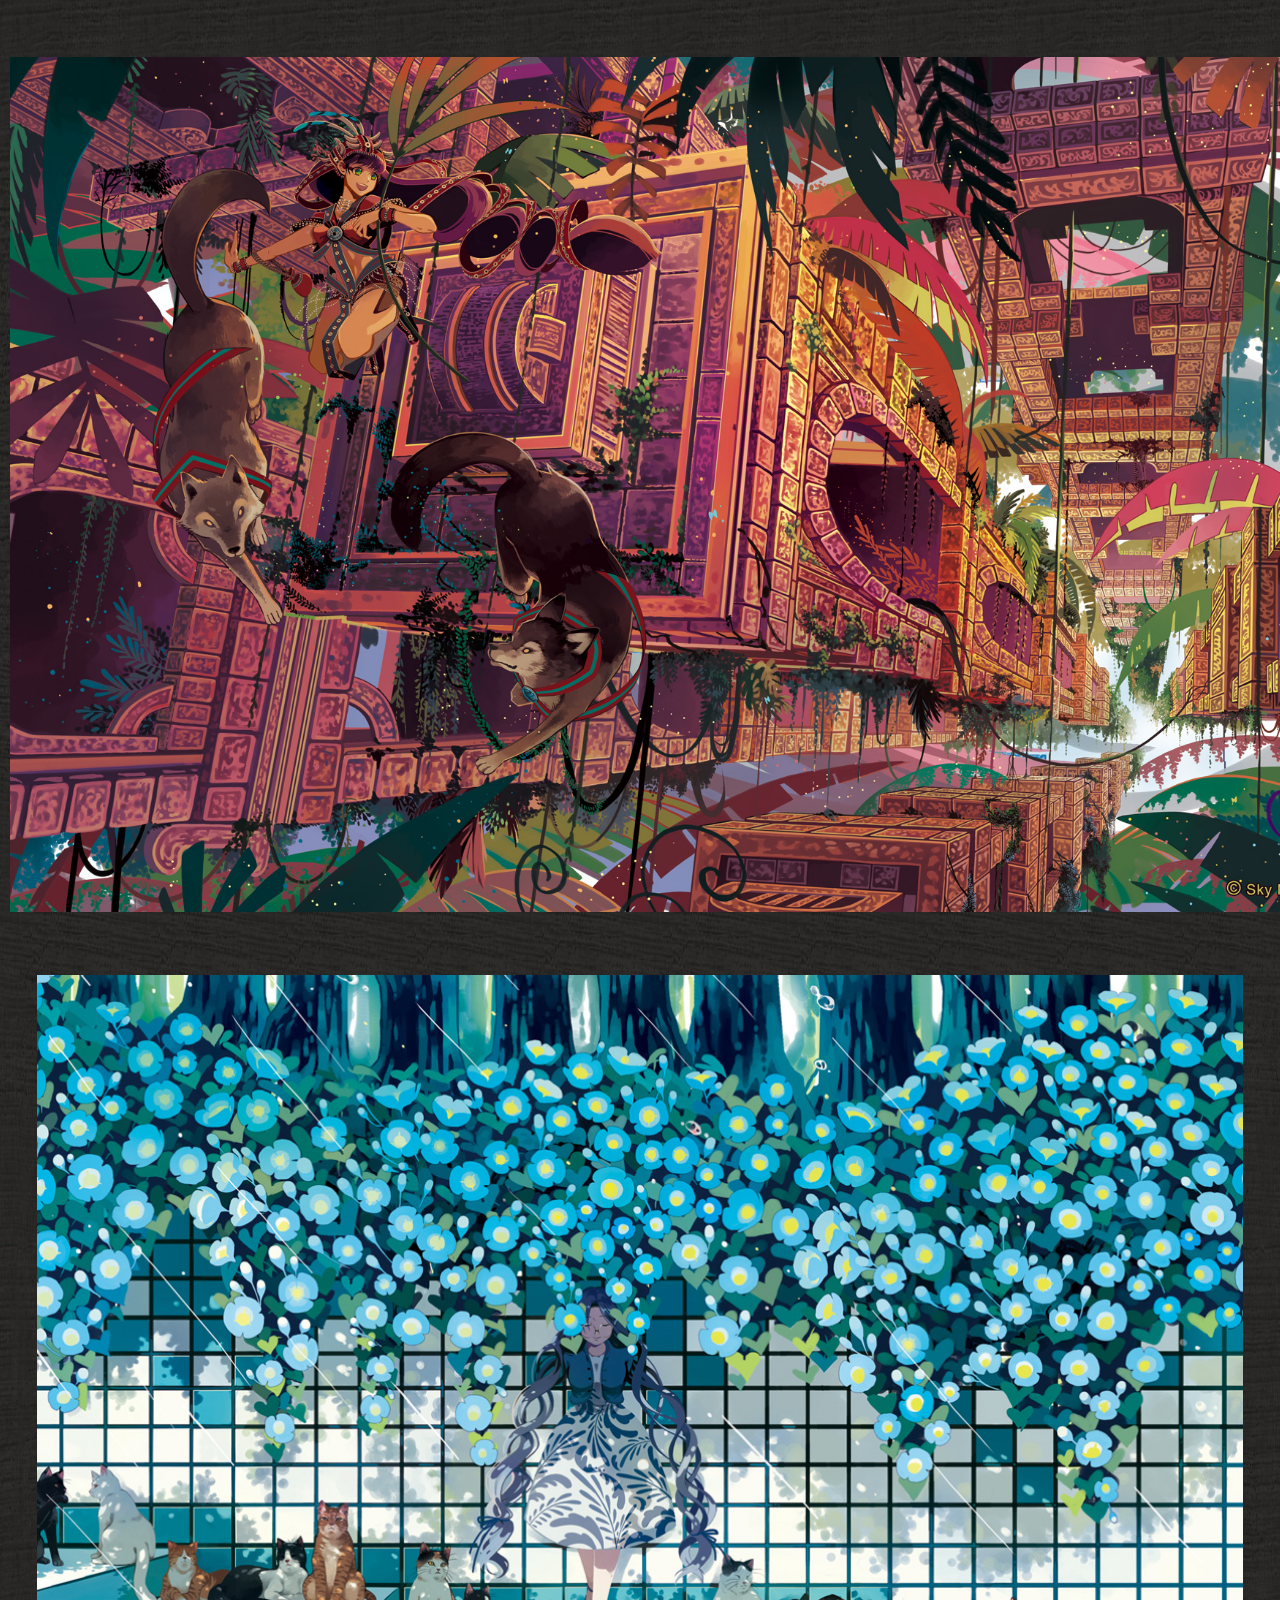
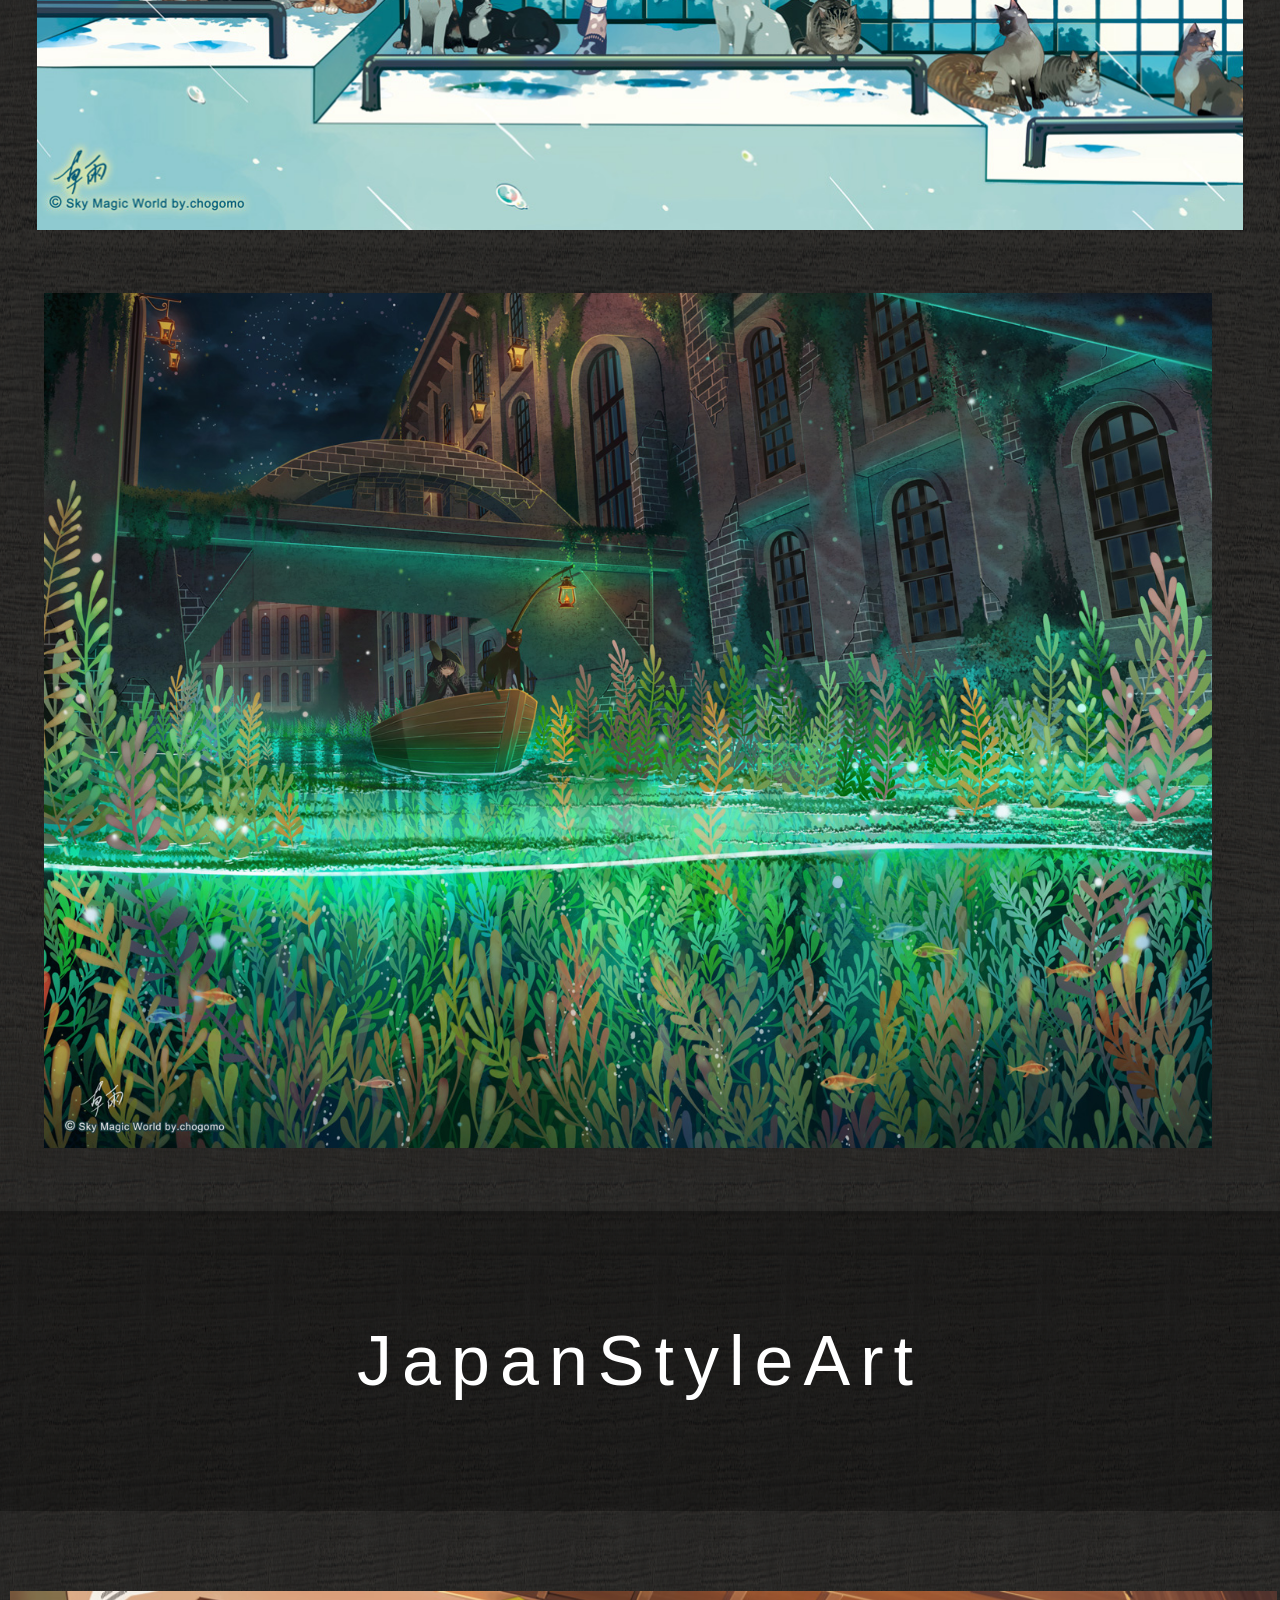
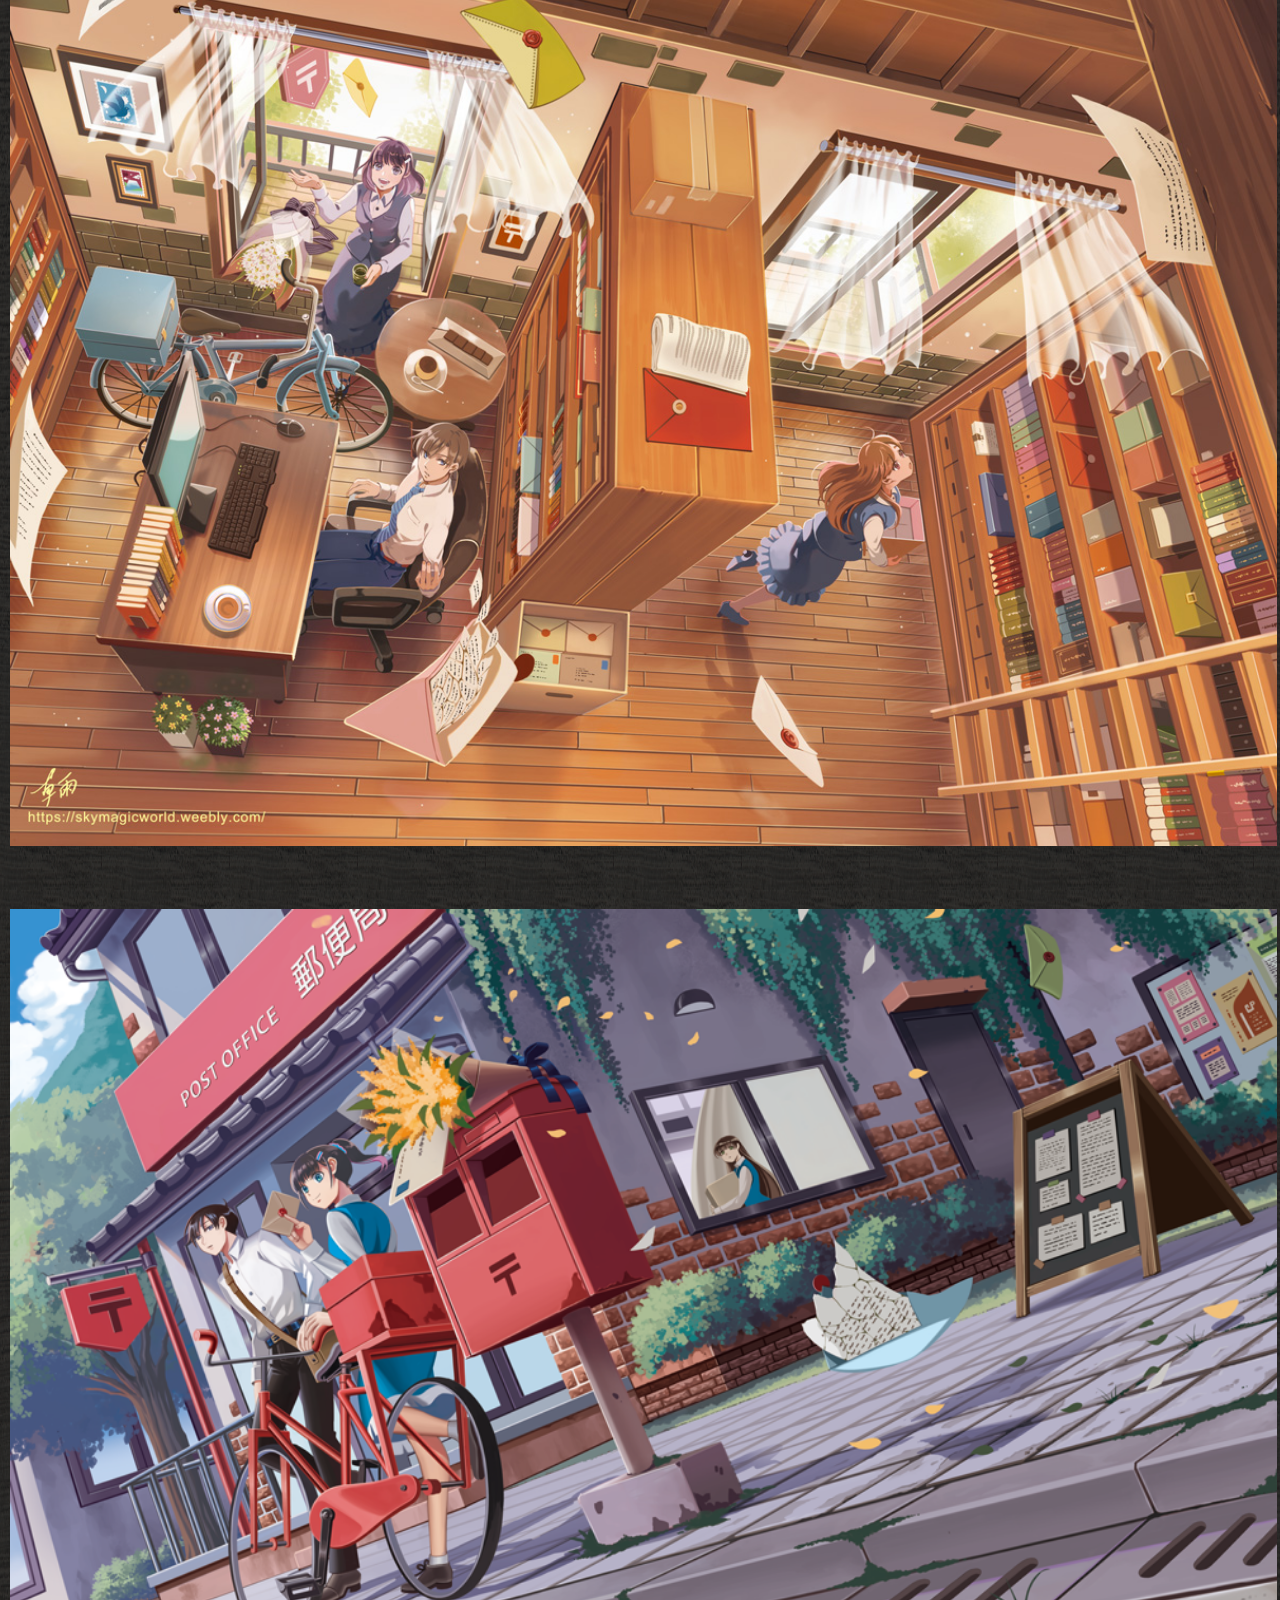
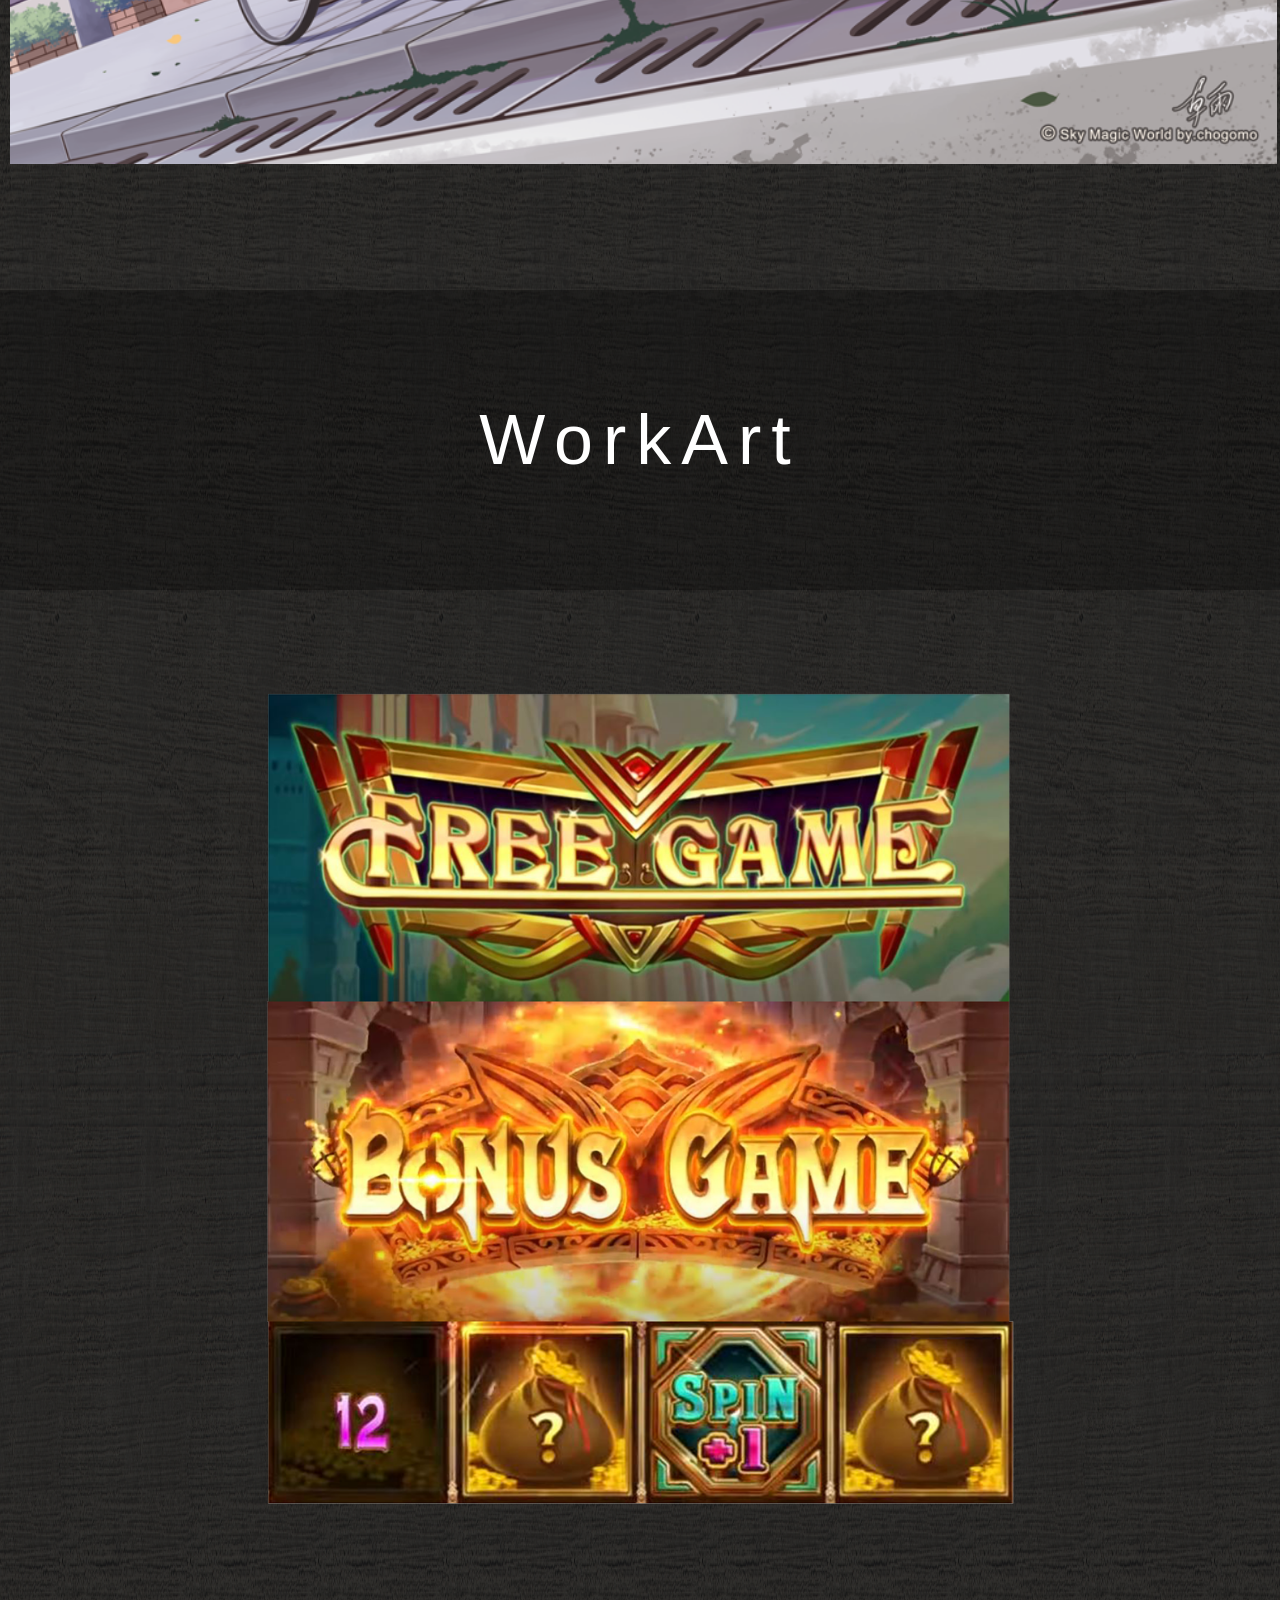
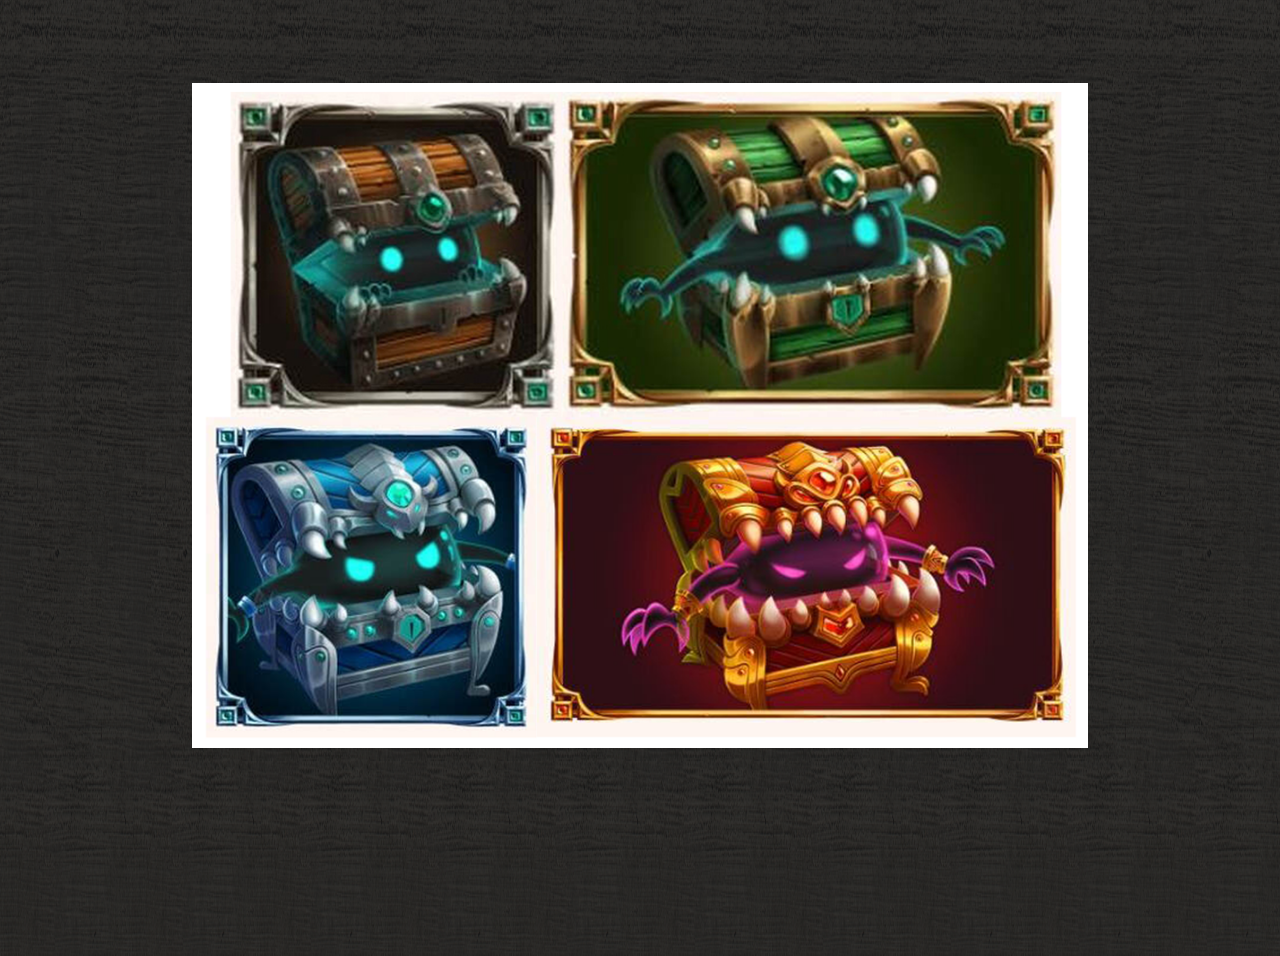
==== commit 54eef6b2: "自傳更新" ====
--- a/index.html
+++ b/index.html
@@ -54,10 +54,10 @@
             <div class="pic"></div>
             <div class="introduction">
                 <h2>自傳</h2>
-                <p>畢業於東海大學美術系，擅長用 Photoshop 創作精緻插畫，大學畢業後便開始全職進行文創擺攤及外包接案等相關工作，
-                    之後為了希望能更加精進自己的繪畫相關技術，決定進入遊戲業發展，前後接觸了純美術外包，及遊戲研發，
-                    2021年由於無意間去接觸到網頁設計及前端相關技術，並且對這方面產生相當大的興趣，於是決定離職專心訓練相關技術，
-                    同時持續鍛鍊自己的繪畫技能
+                <p>畢業於東海大學美術系，擅長用 Photoshop 創作精緻插畫，
+                    大學畢業後便開始全職進行文創擺攤及外包接案等相關工作，
+                    之後為了希望能更加精進自己的繪畫相關技術，決定進入遊戲業發展，
+                    前後接觸了純美術外包，及遊戲研發，2021年決定離職專心訓練自己的美式風格插畫繪製技能至今
                 </p>
                 <h2>工作經歷</h2>
                 <ul>
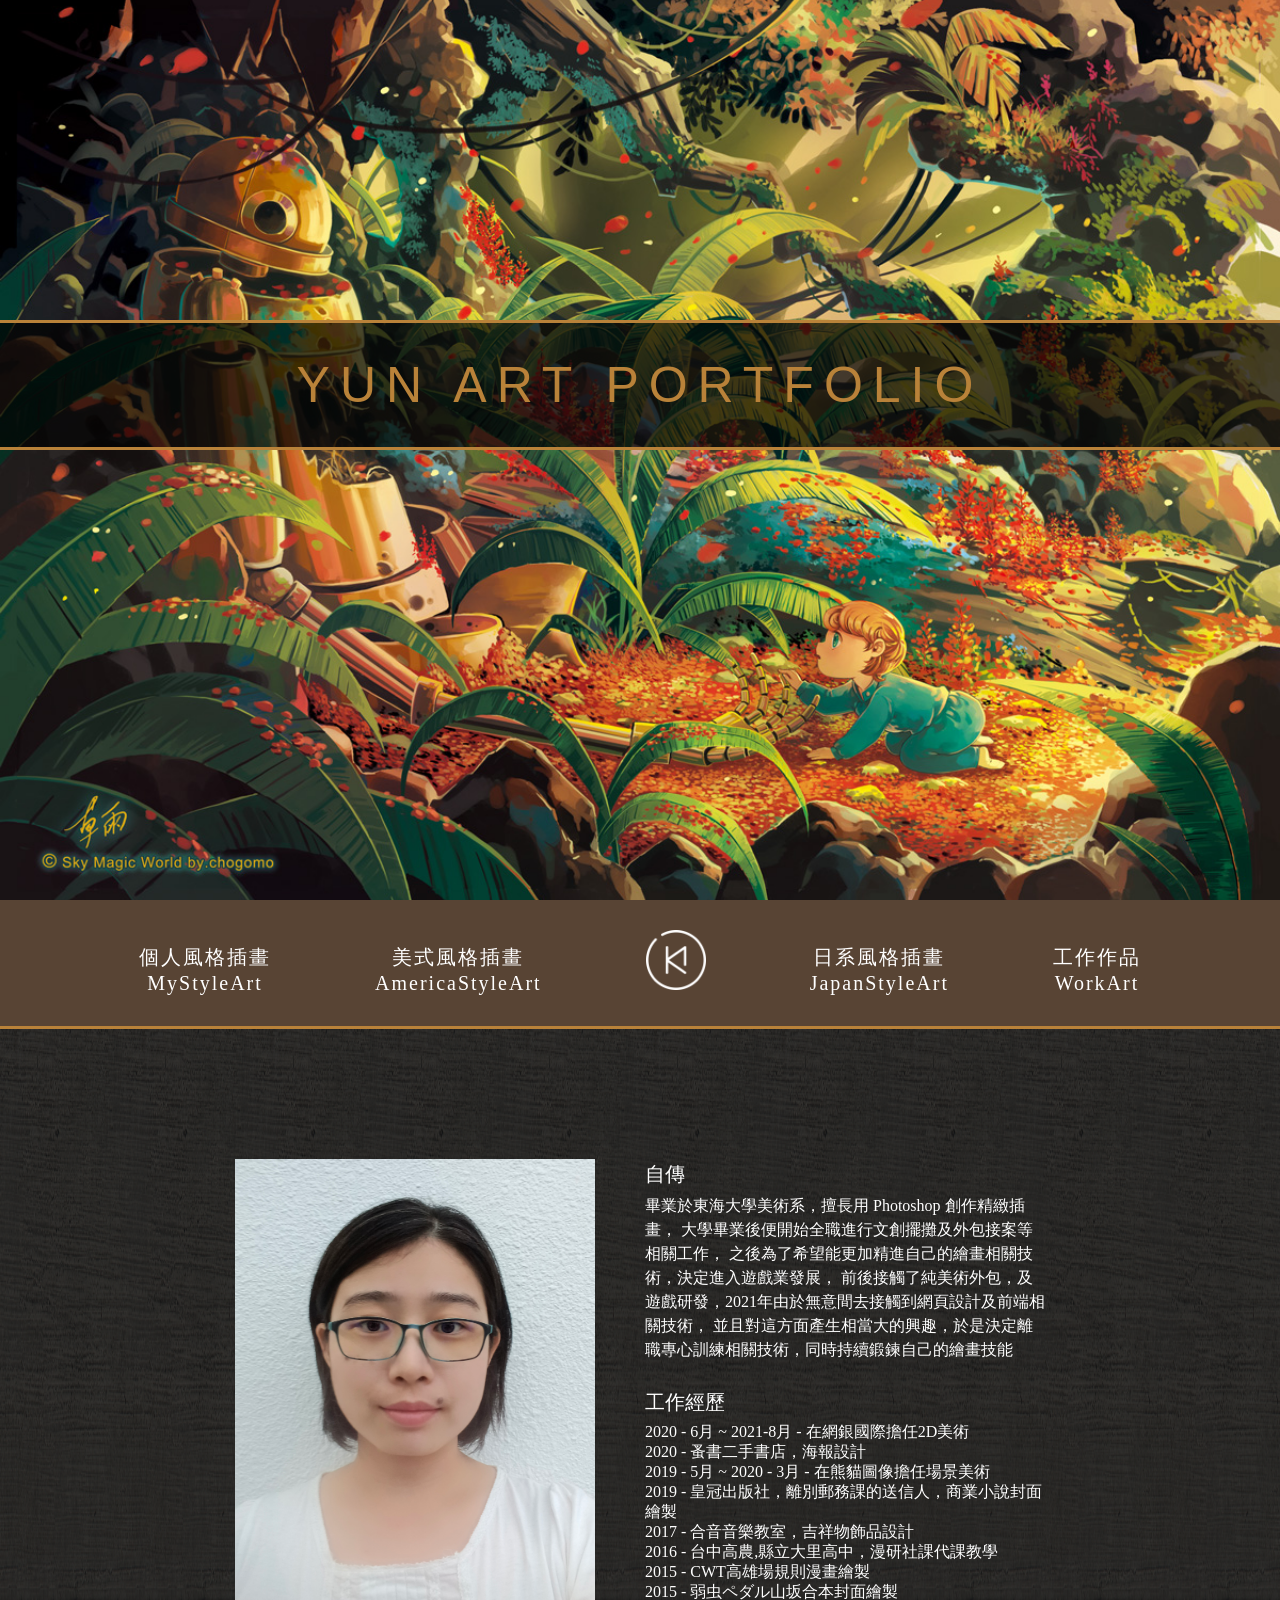
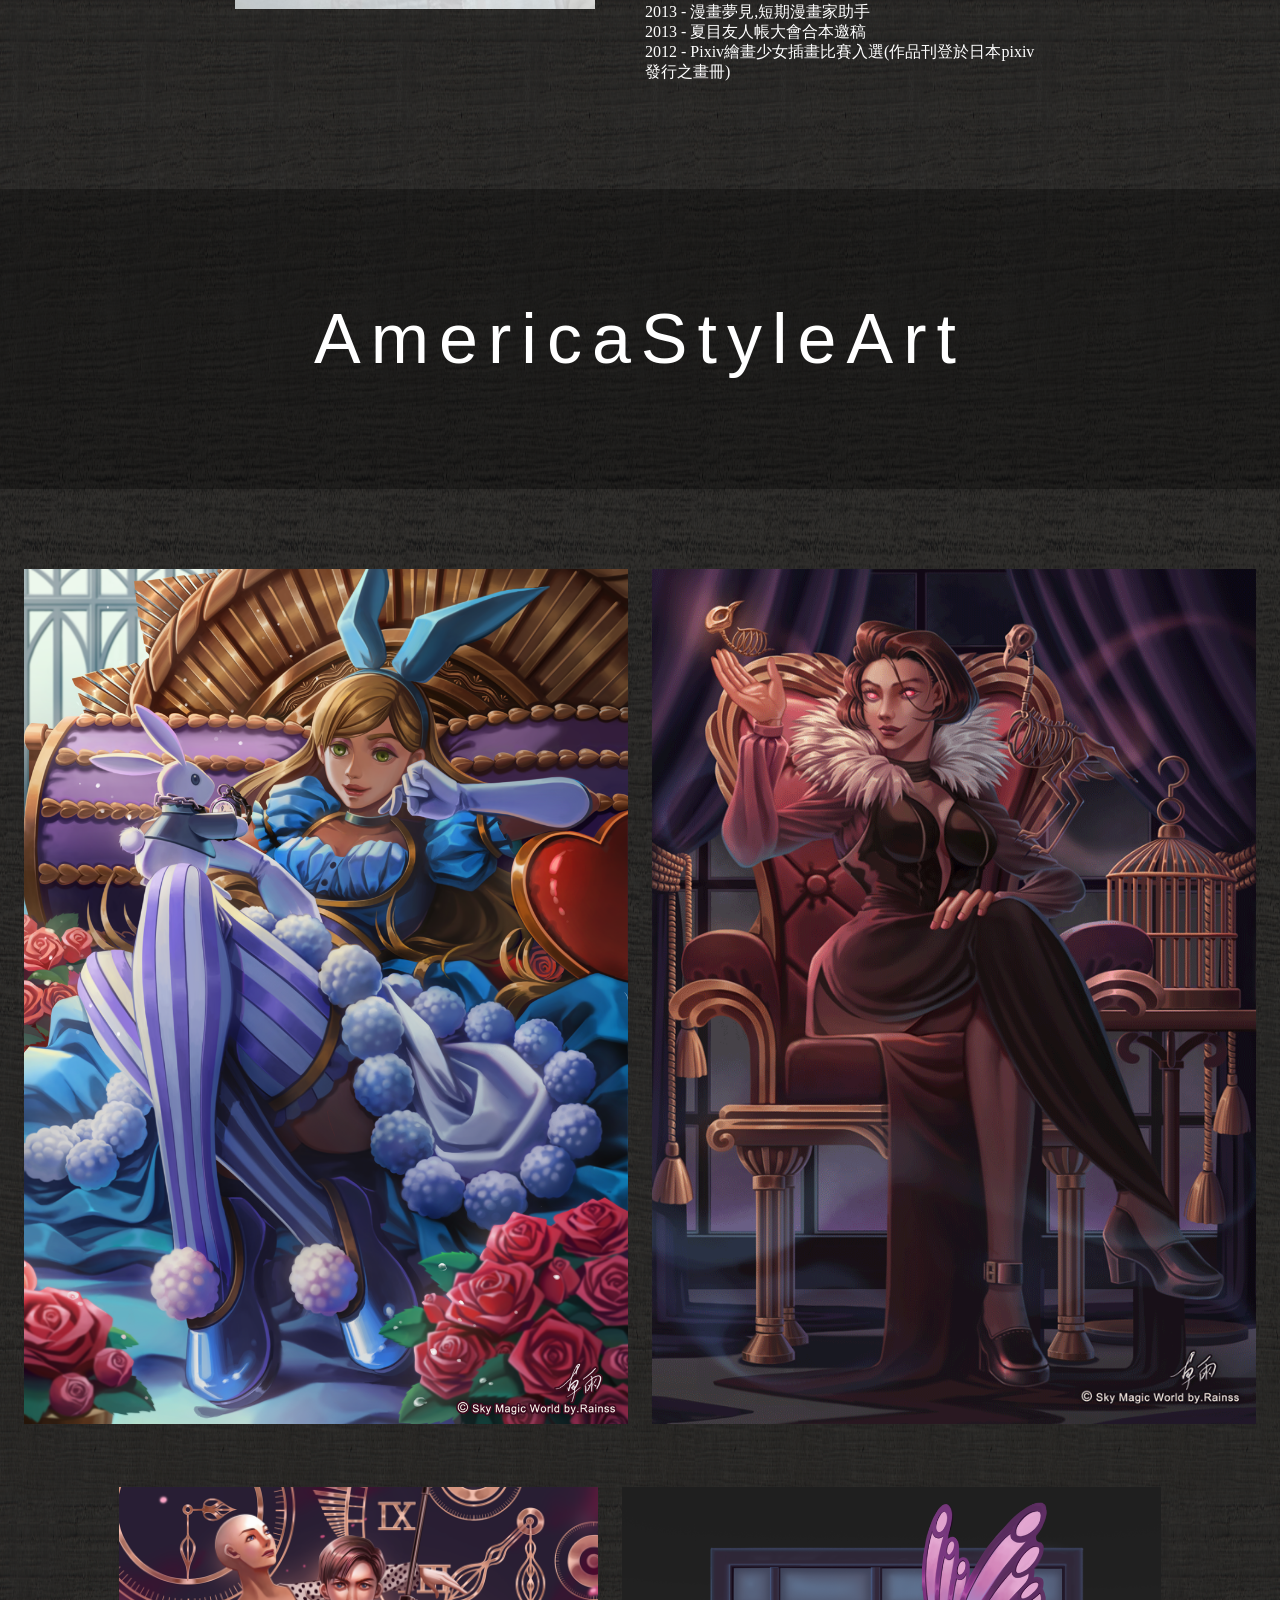
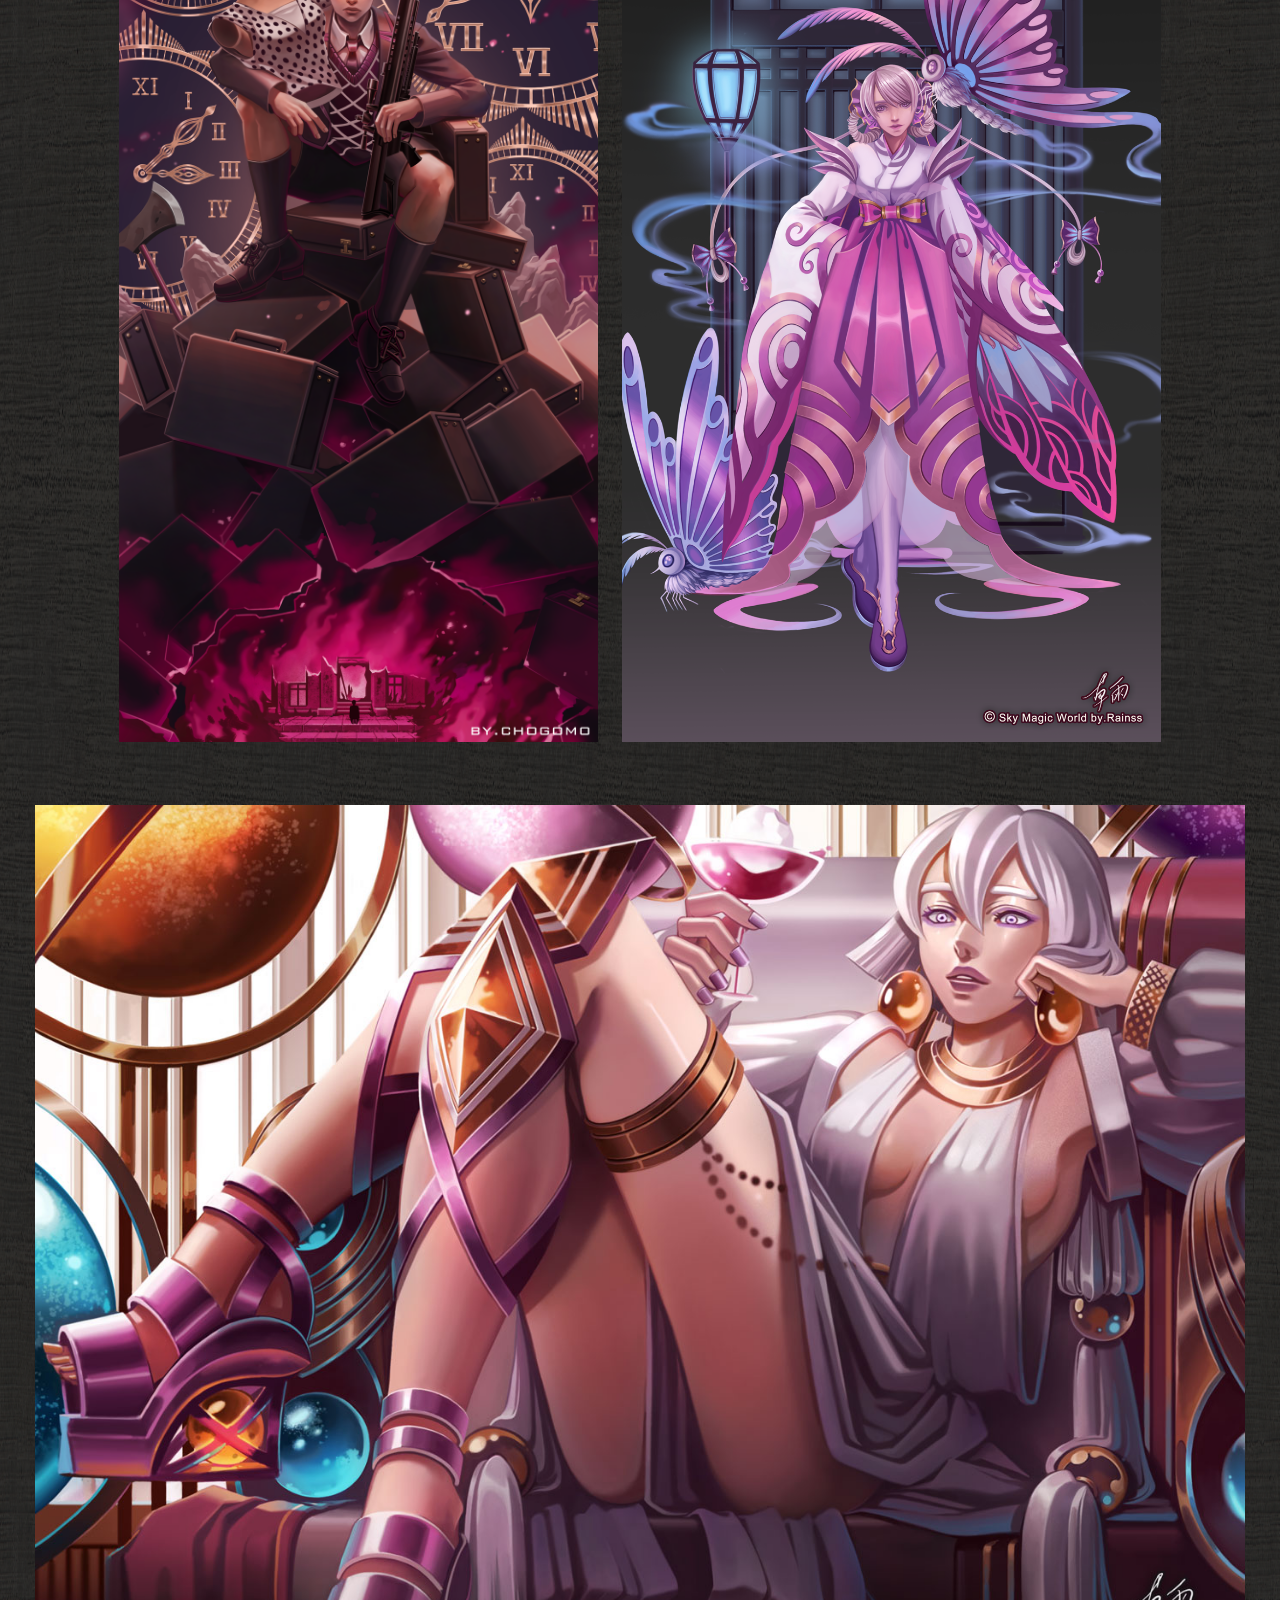
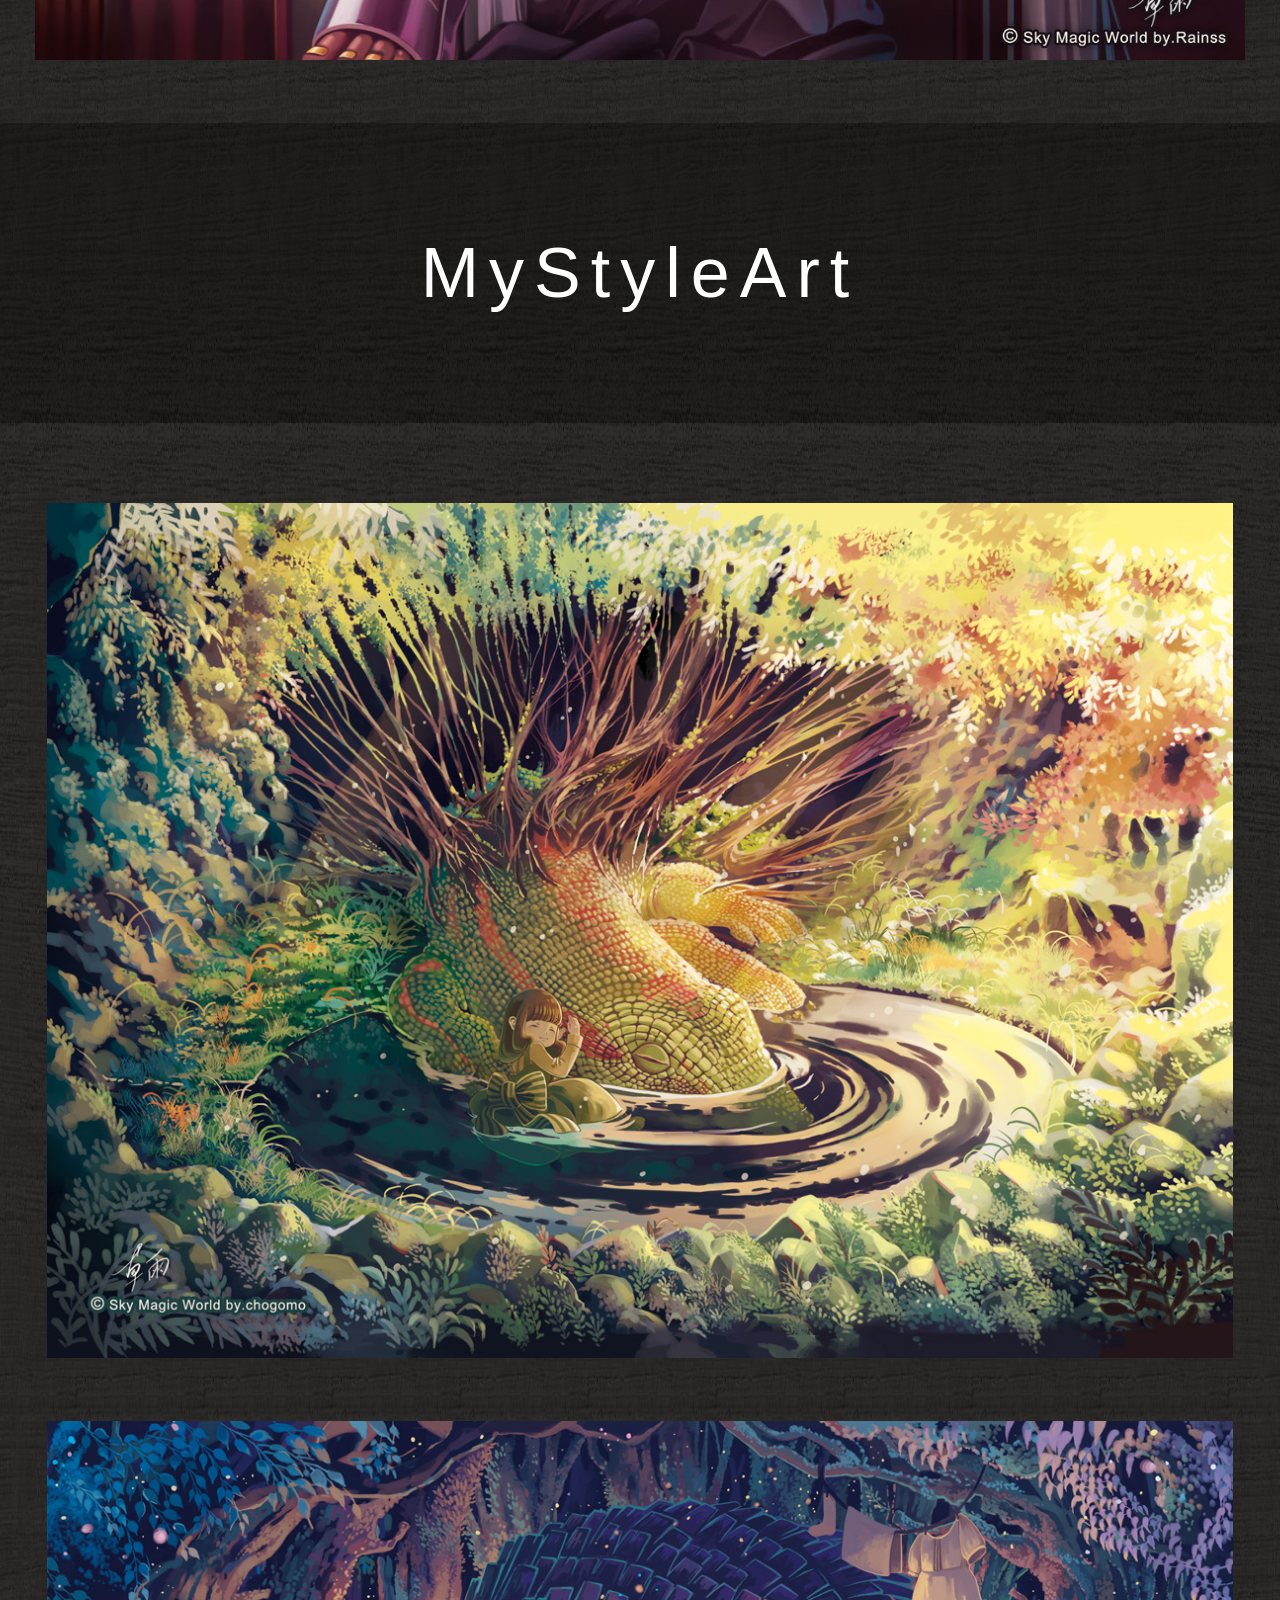
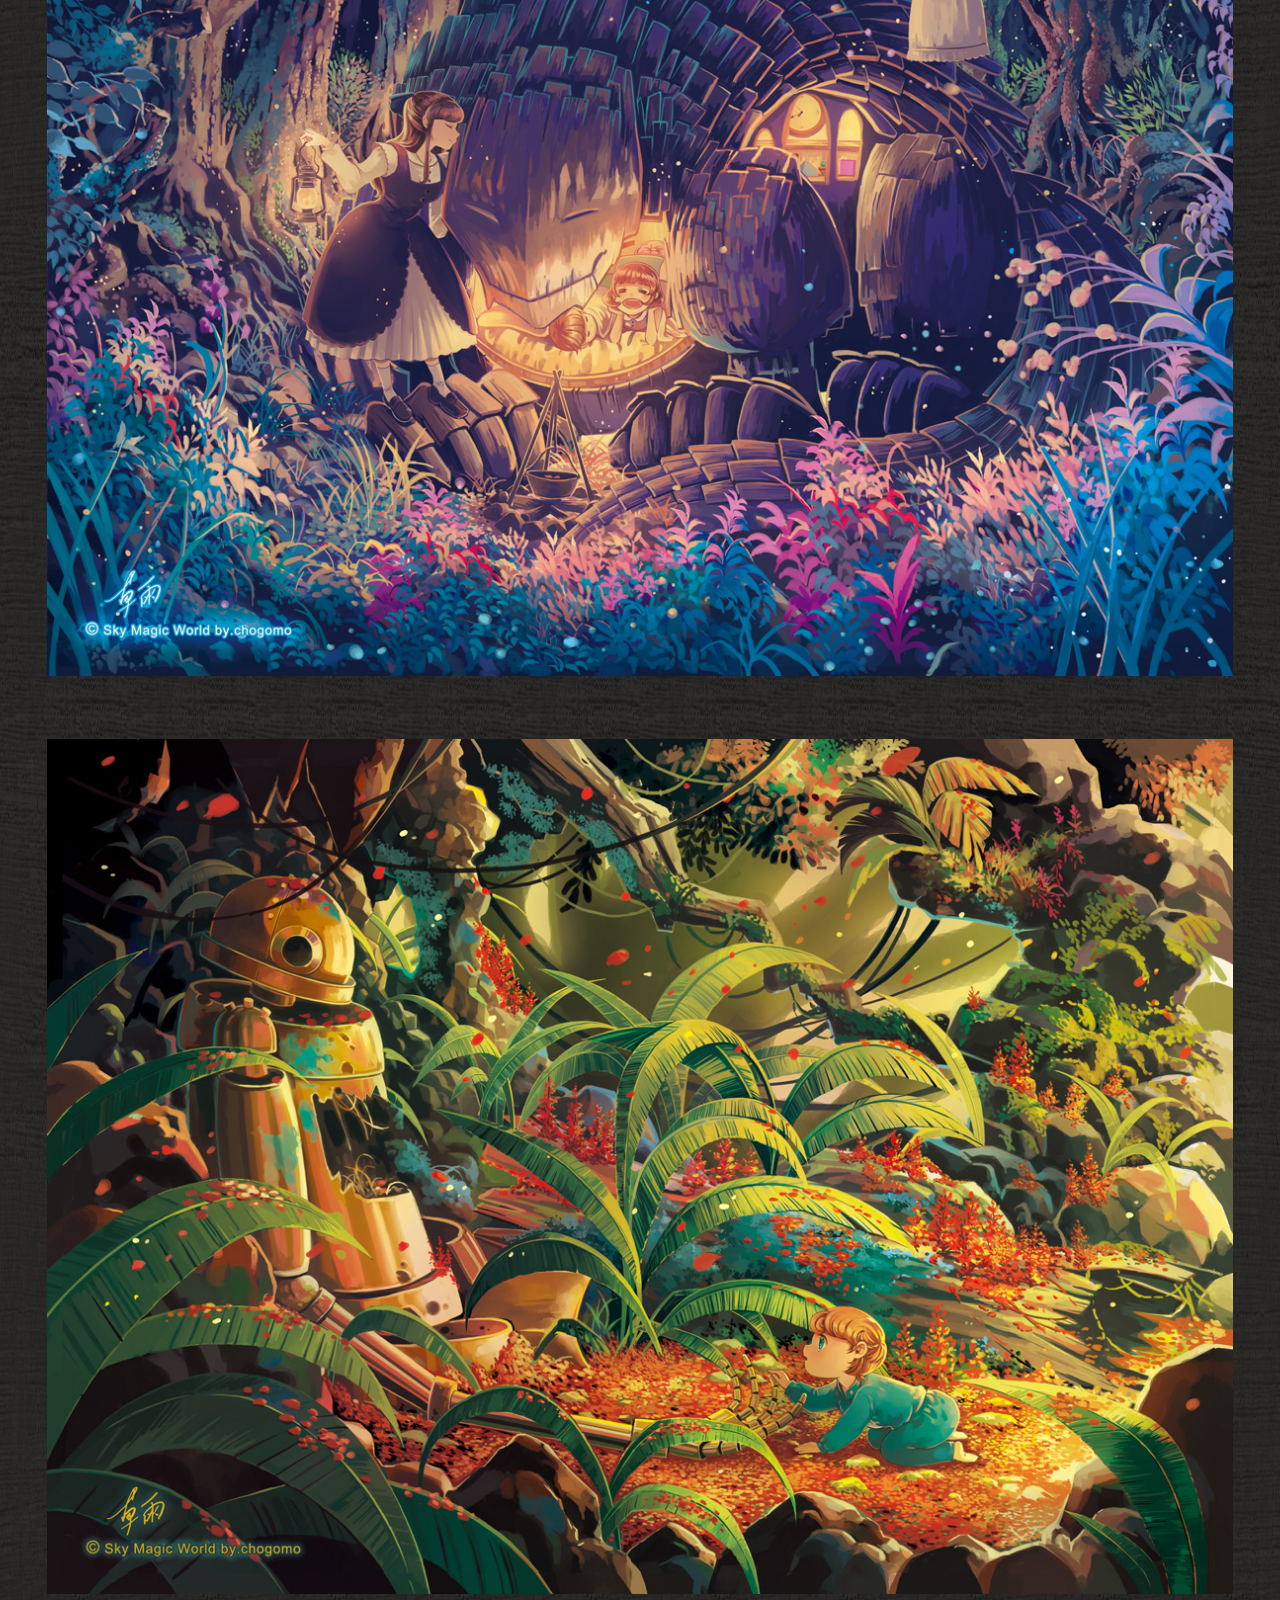
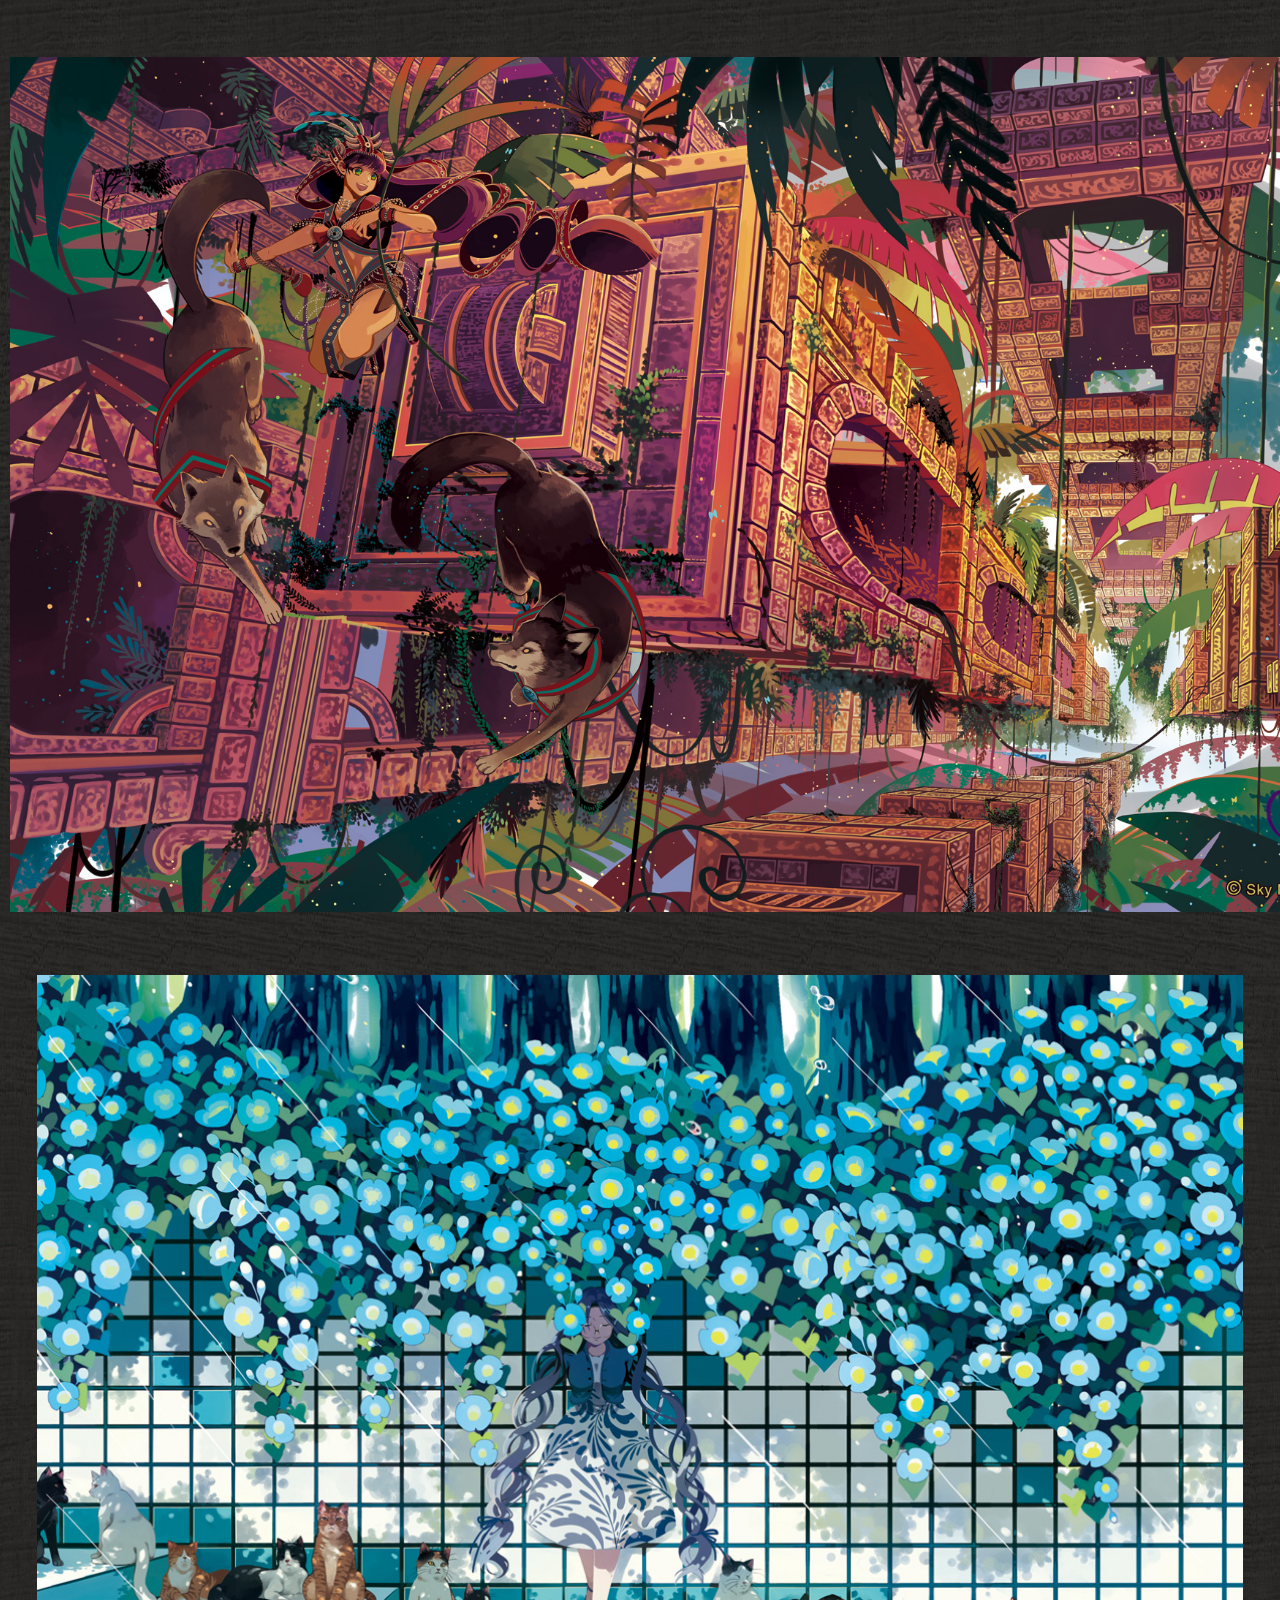
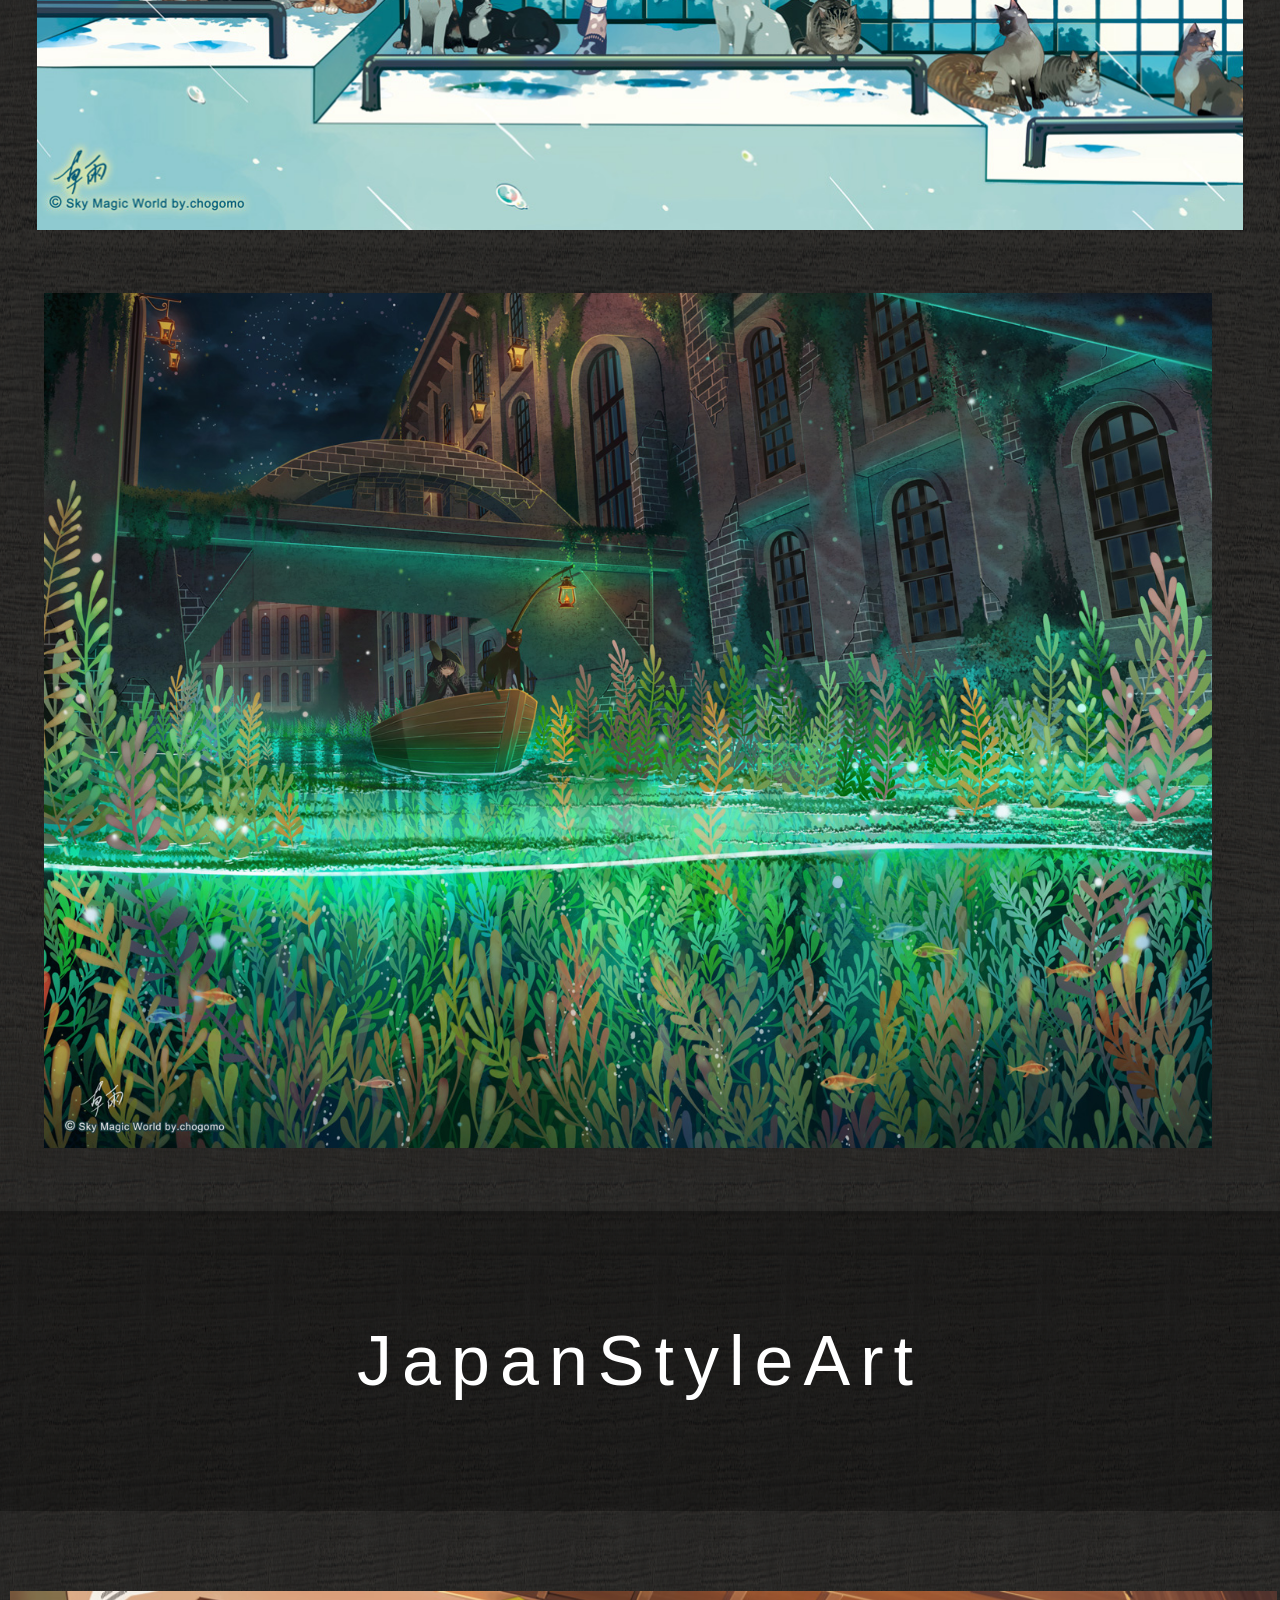
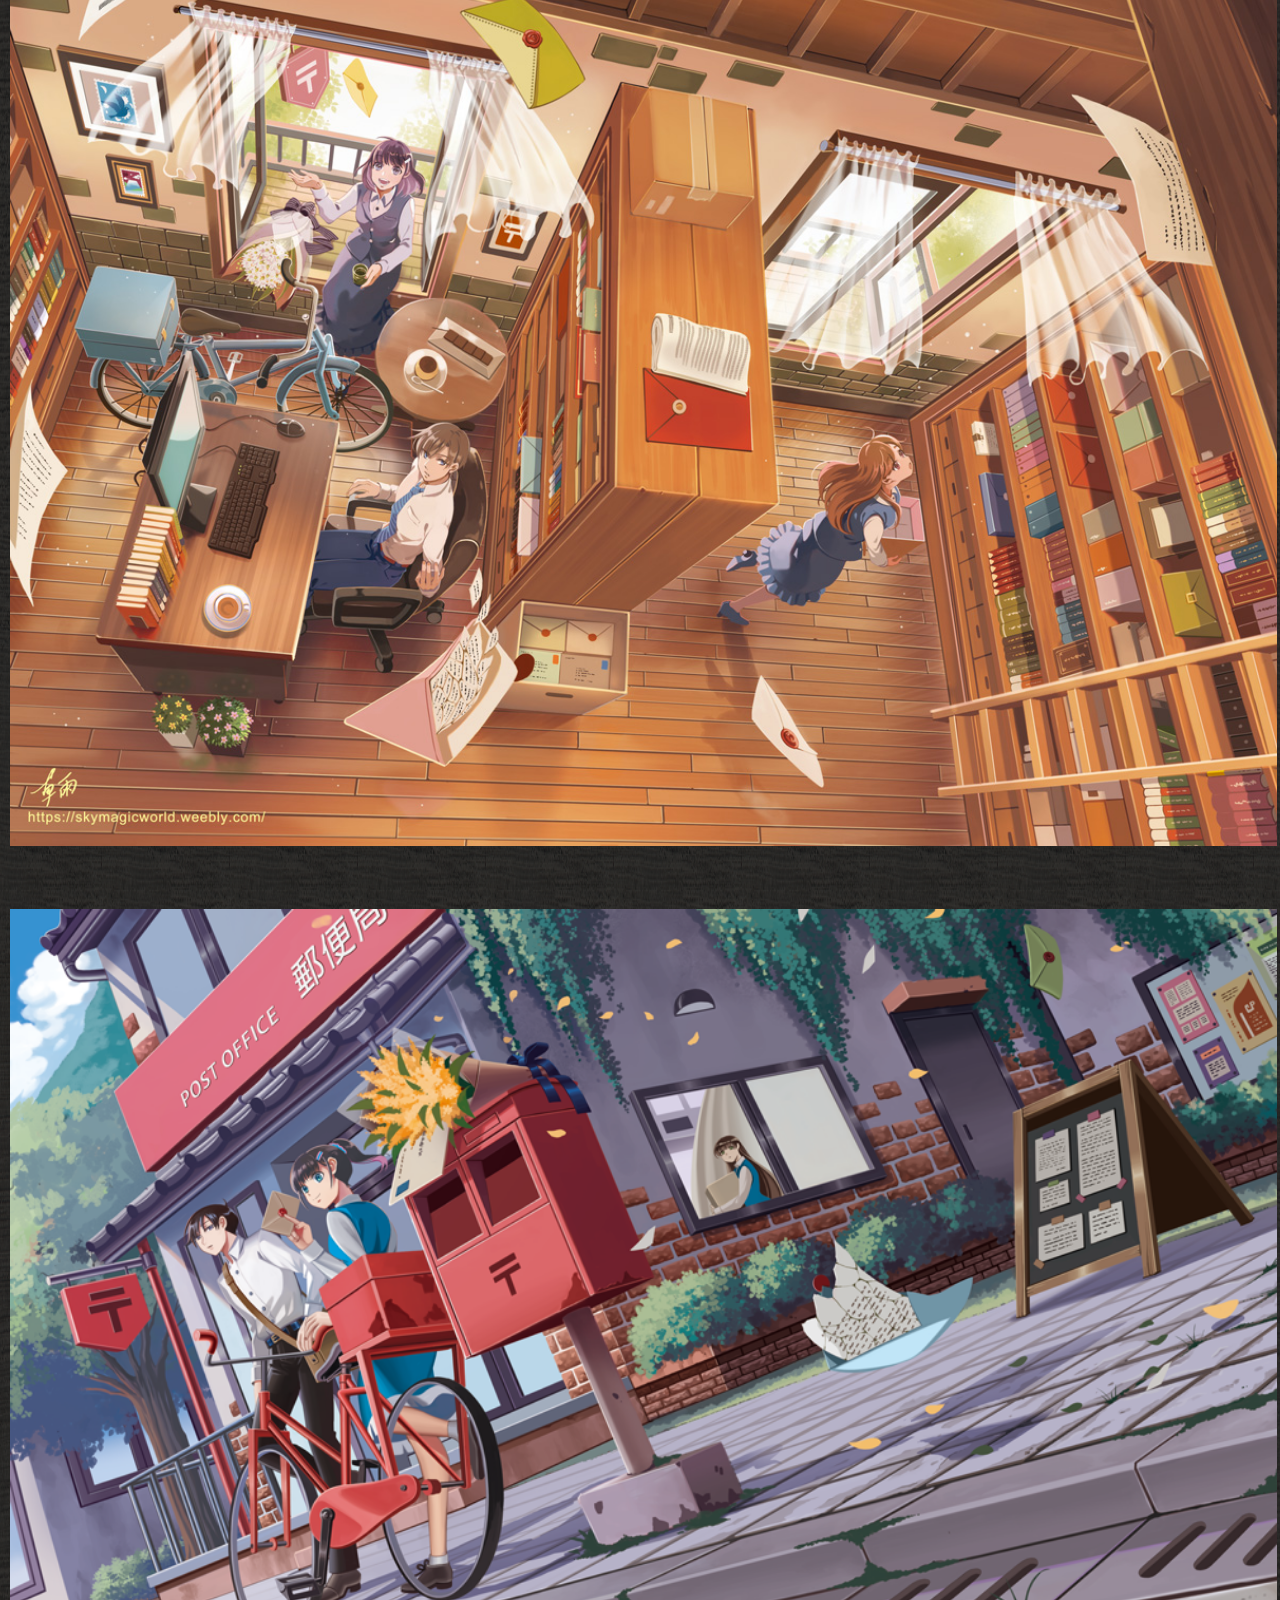
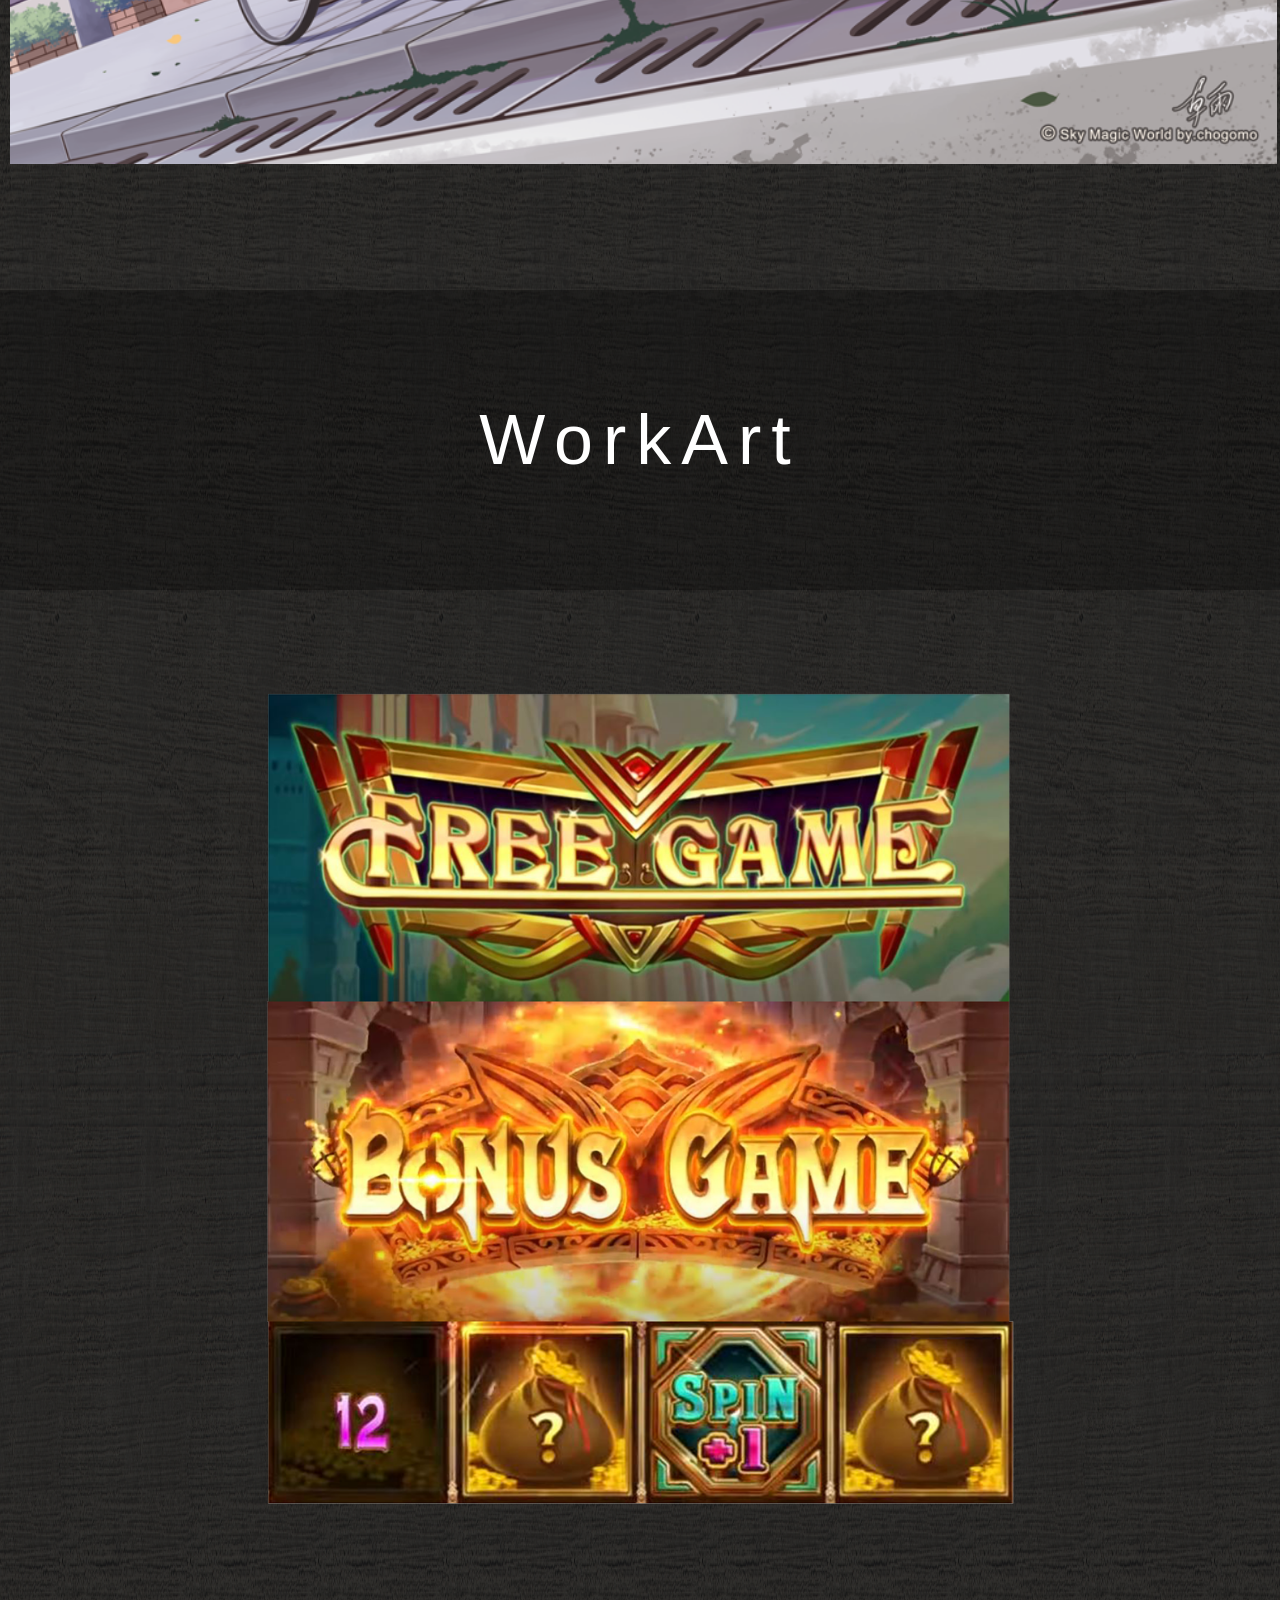
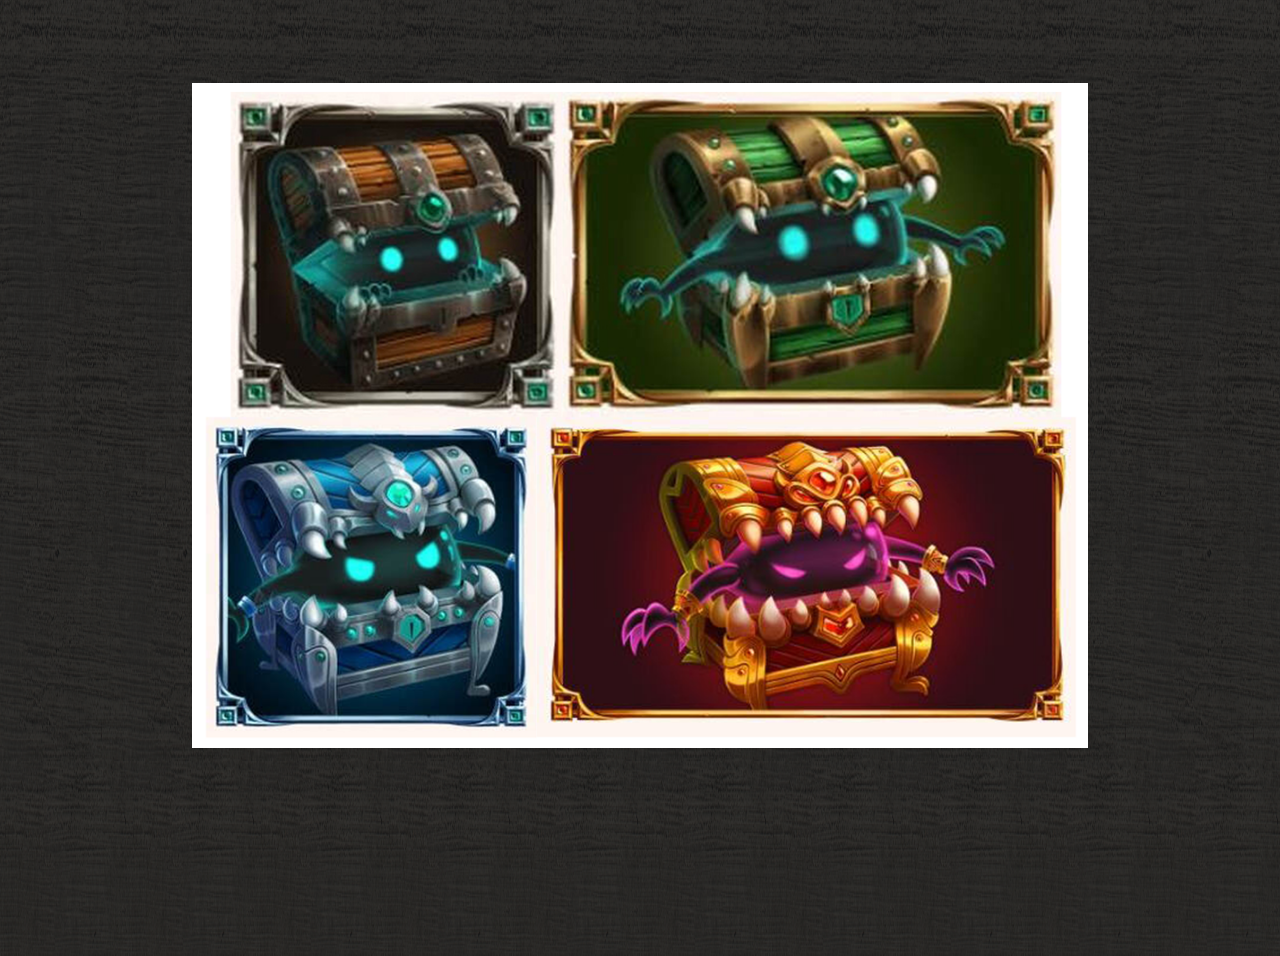
==== commit 4ed33aae: "更新" ====
--- a/index.html
+++ b/index.html
@@ -57,7 +57,8 @@
                 <p>畢業於東海大學美術系，擅長用 Photoshop 創作精緻插畫，
                     大學畢業後便開始全職進行文創擺攤及外包接案等相關工作，
                     之後為了希望能更加精進自己的繪畫相關技術，決定進入遊戲業發展，
-                    前後接觸了純美術外包，及遊戲研發，2021年決定離職專心訓練自己的美式風格插畫繪製技能至今
+                    前後接觸了純美術外包，及遊戲研發，2021年由於無意間去接觸到網頁設計及前端相關技術，
+                    並且對這方面產生相當大的興趣，於是決定離職專心訓練相關技術，同時持續鍛鍊自己的繪畫技能
                 </p>
                 <h2>工作經歷</h2>
                 <ul>
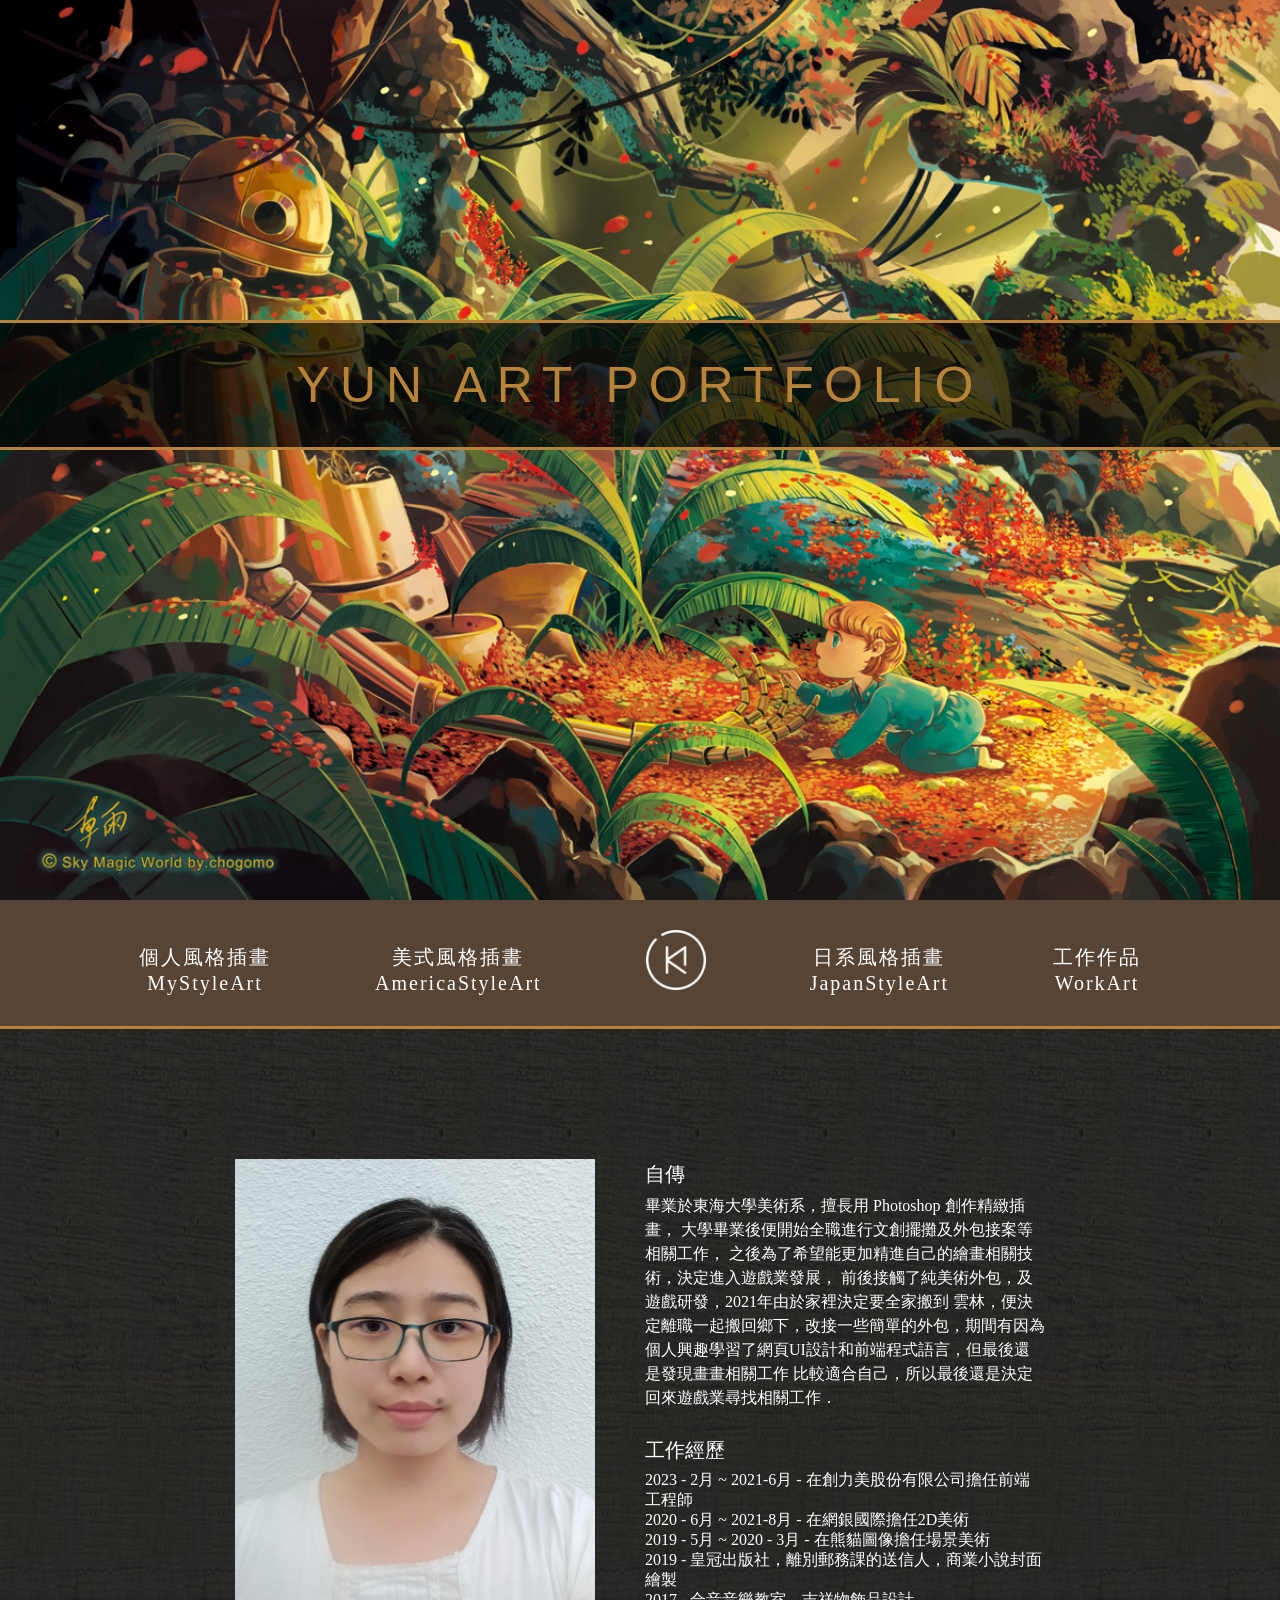
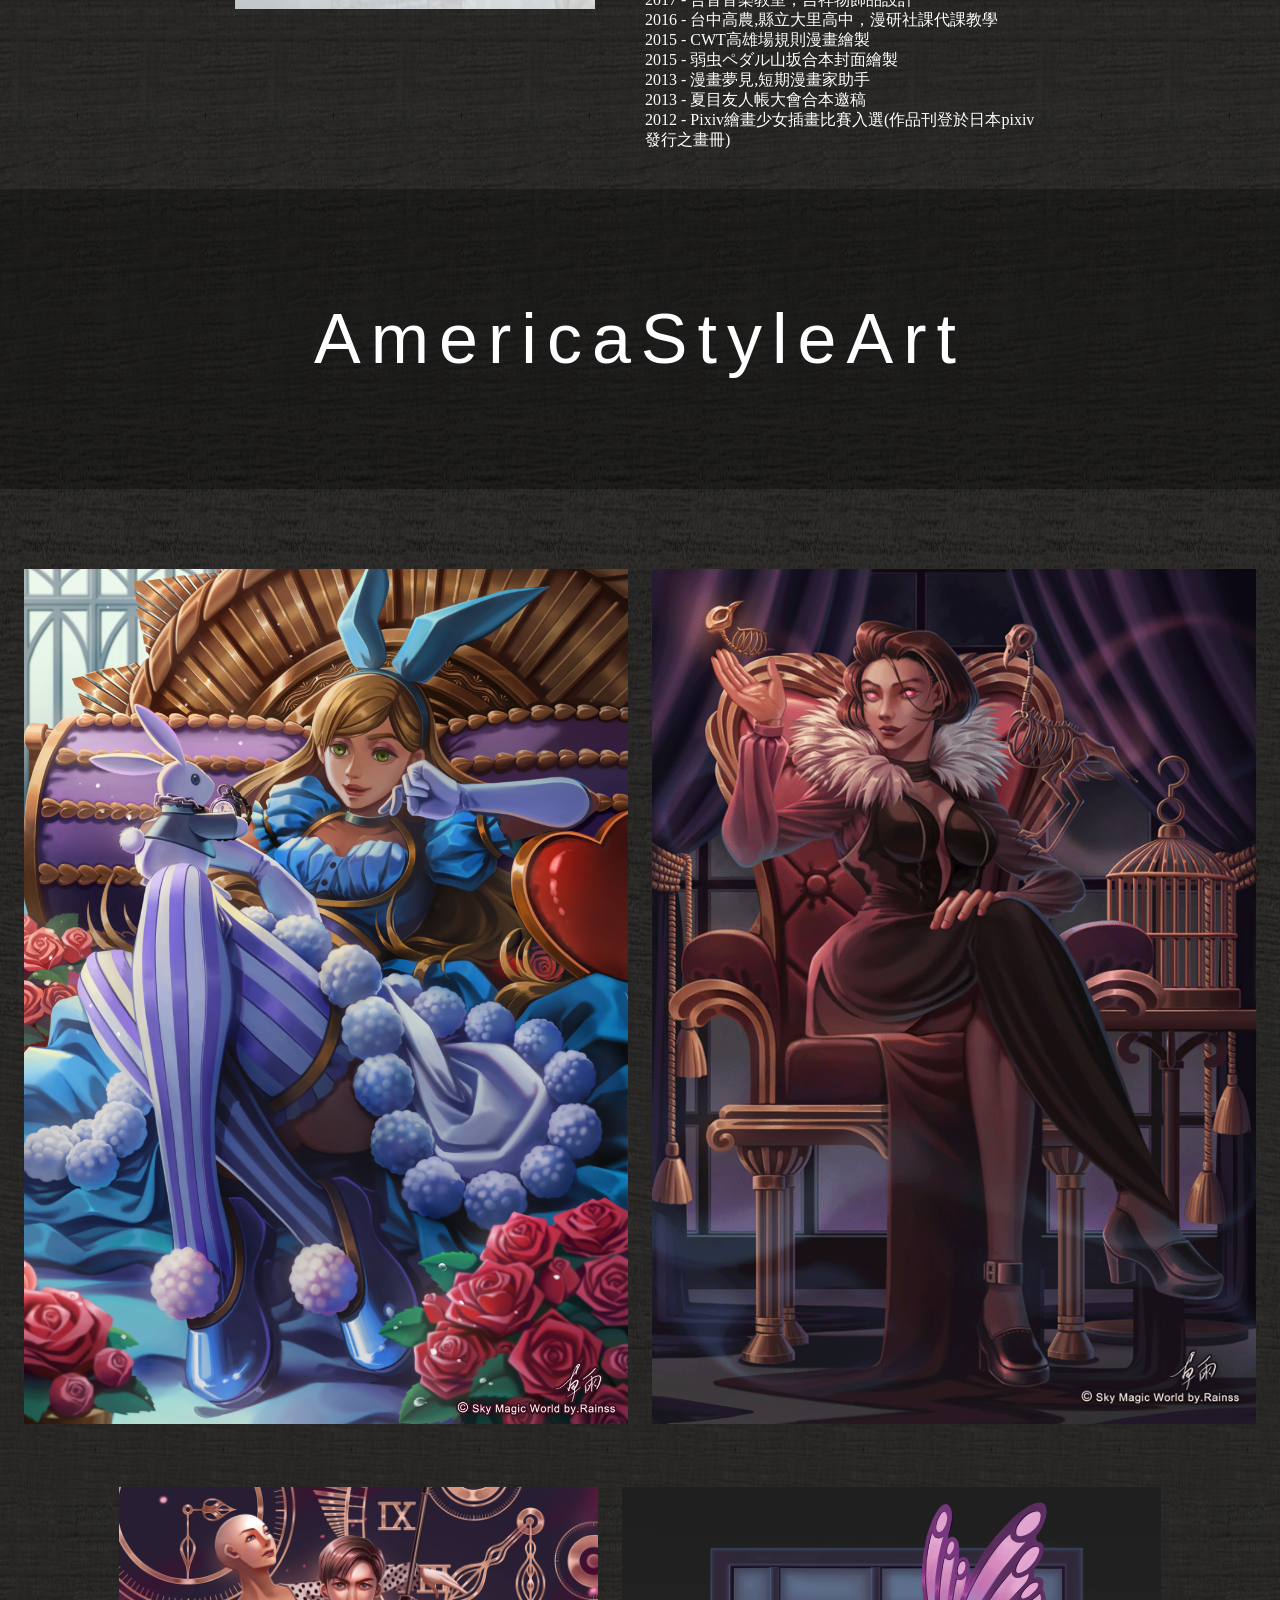
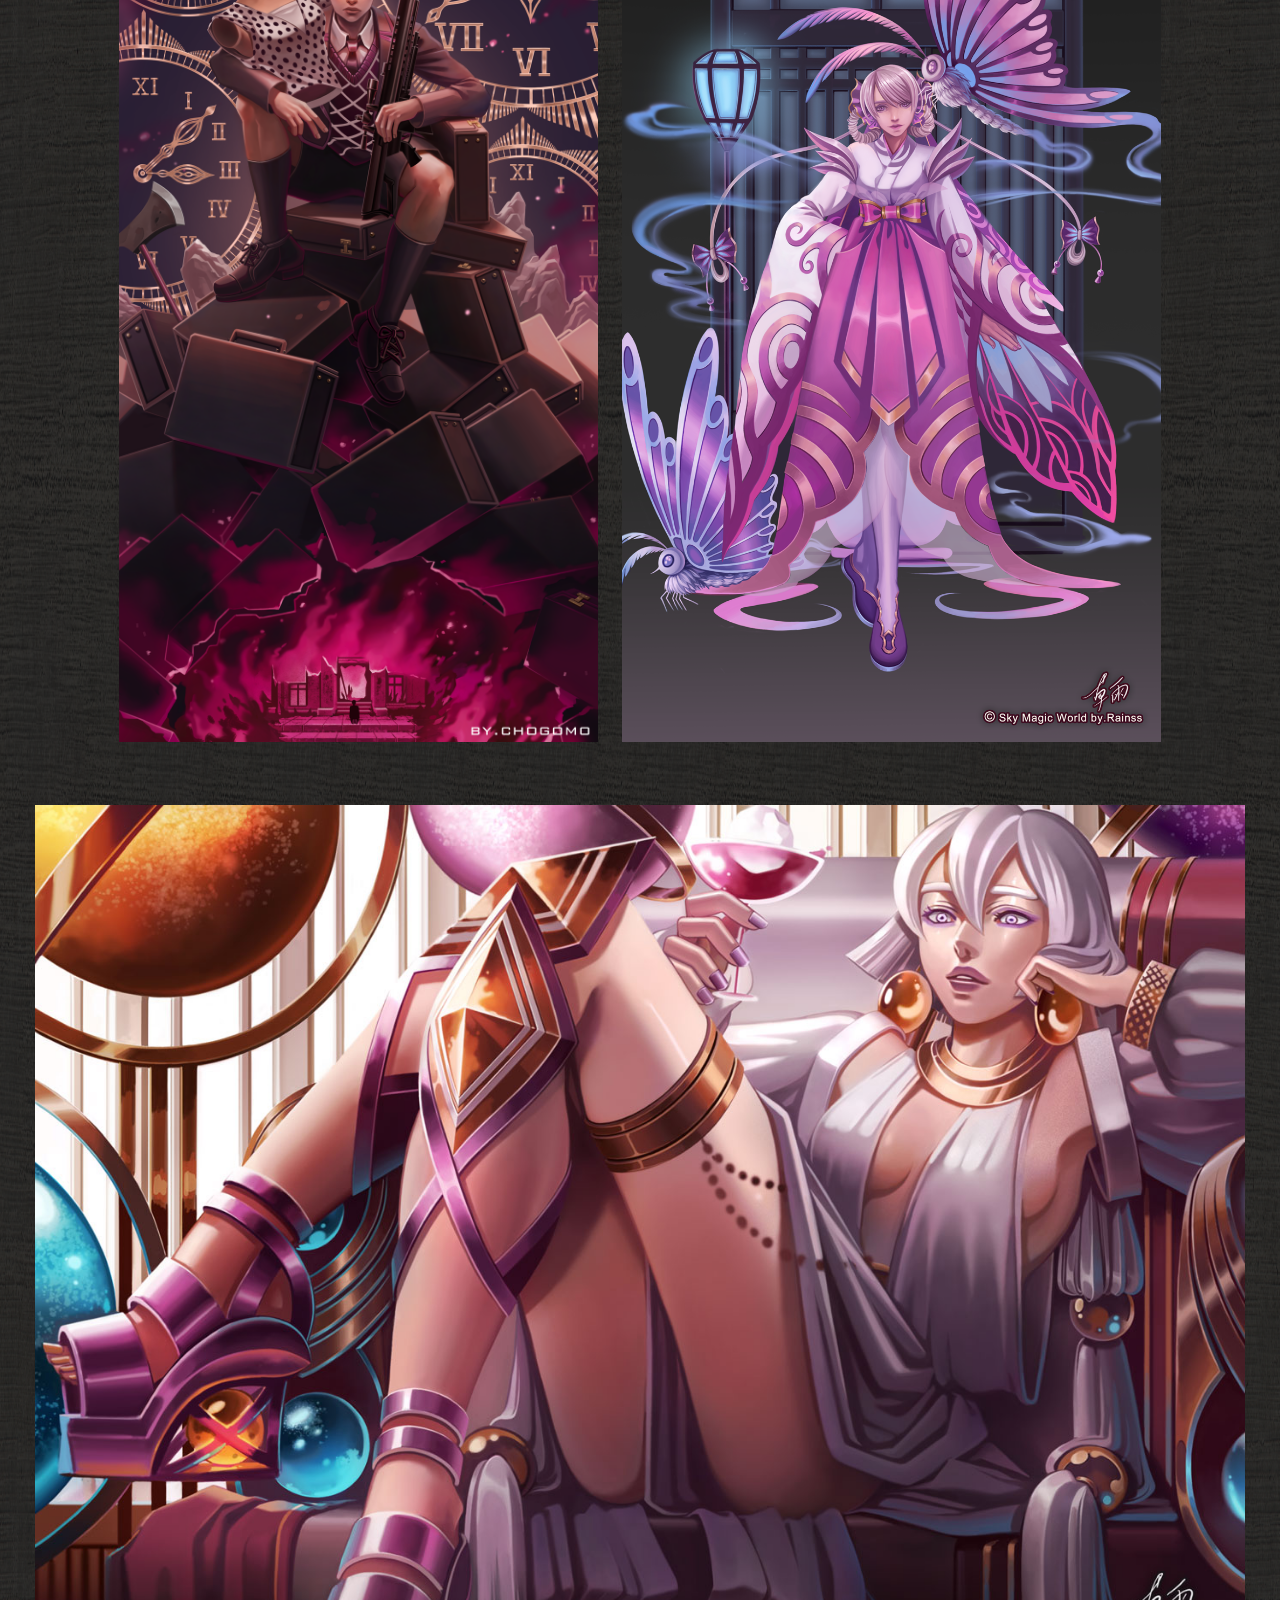
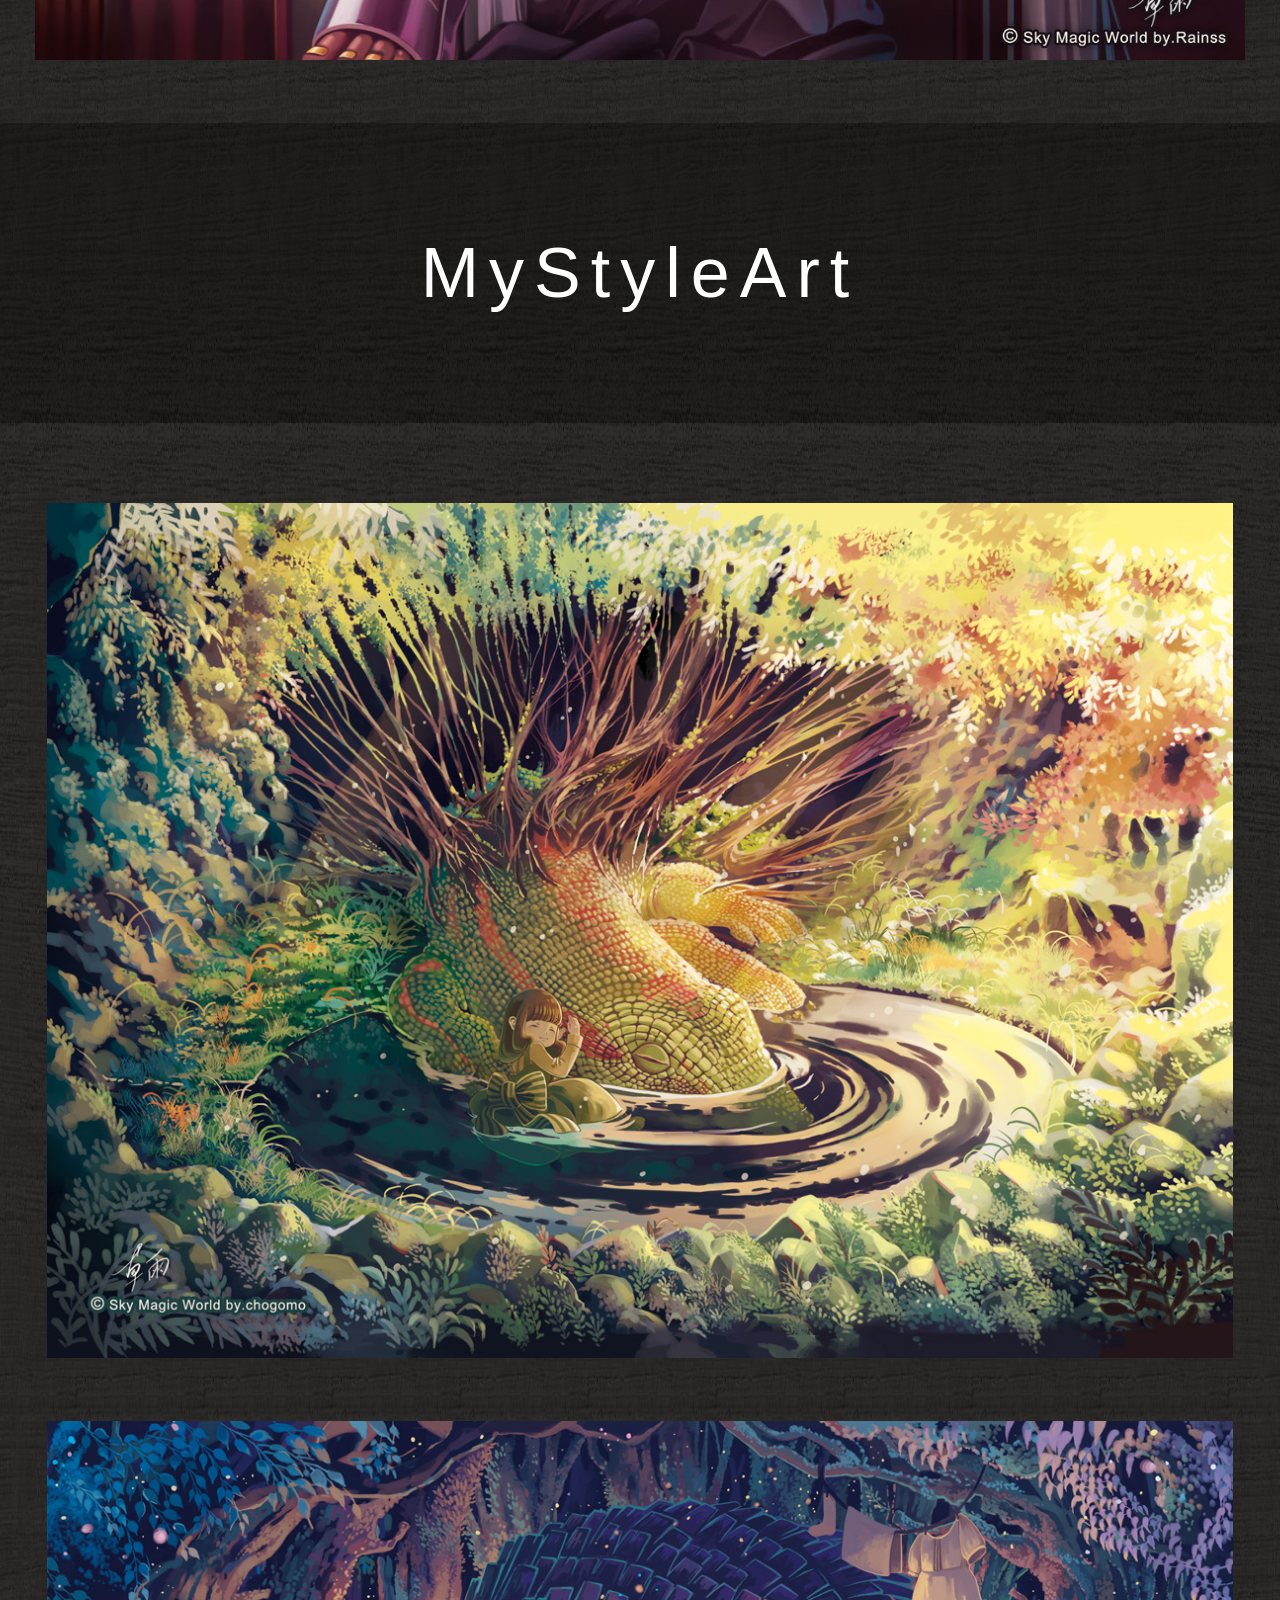
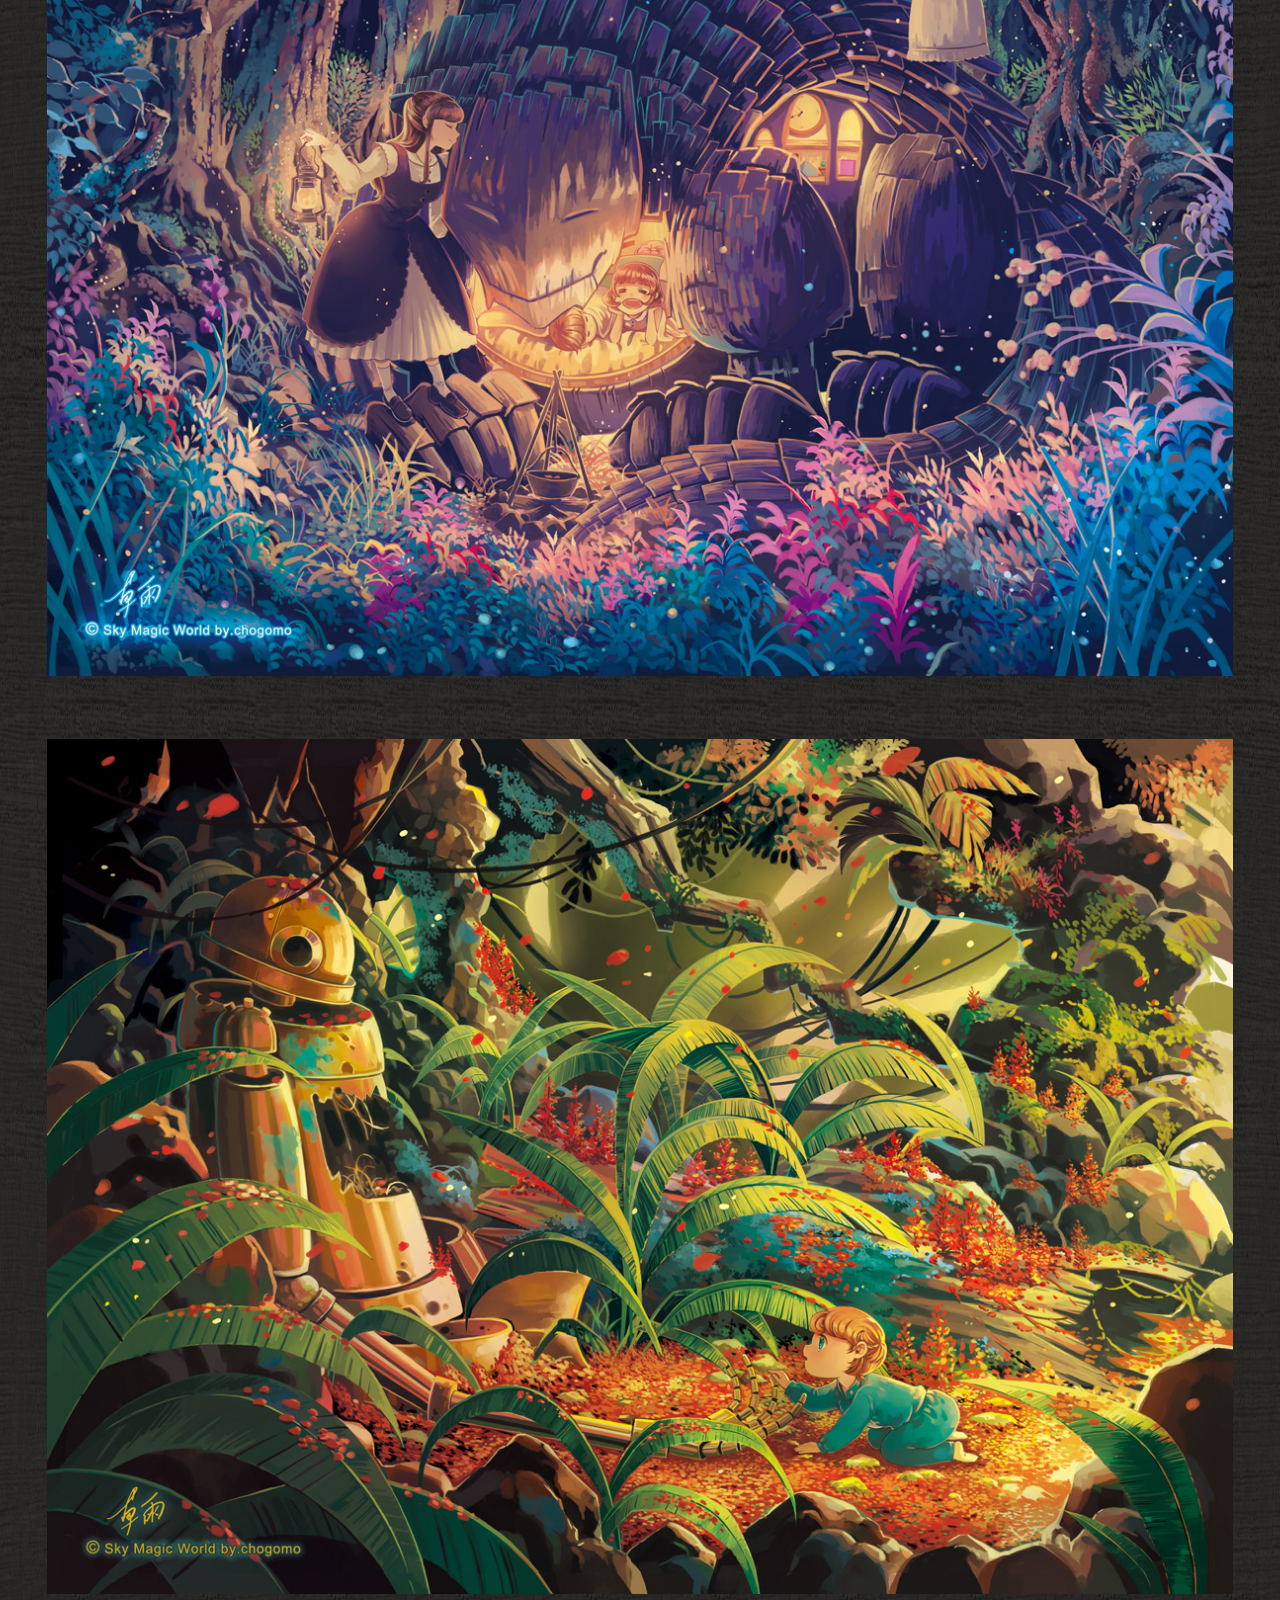
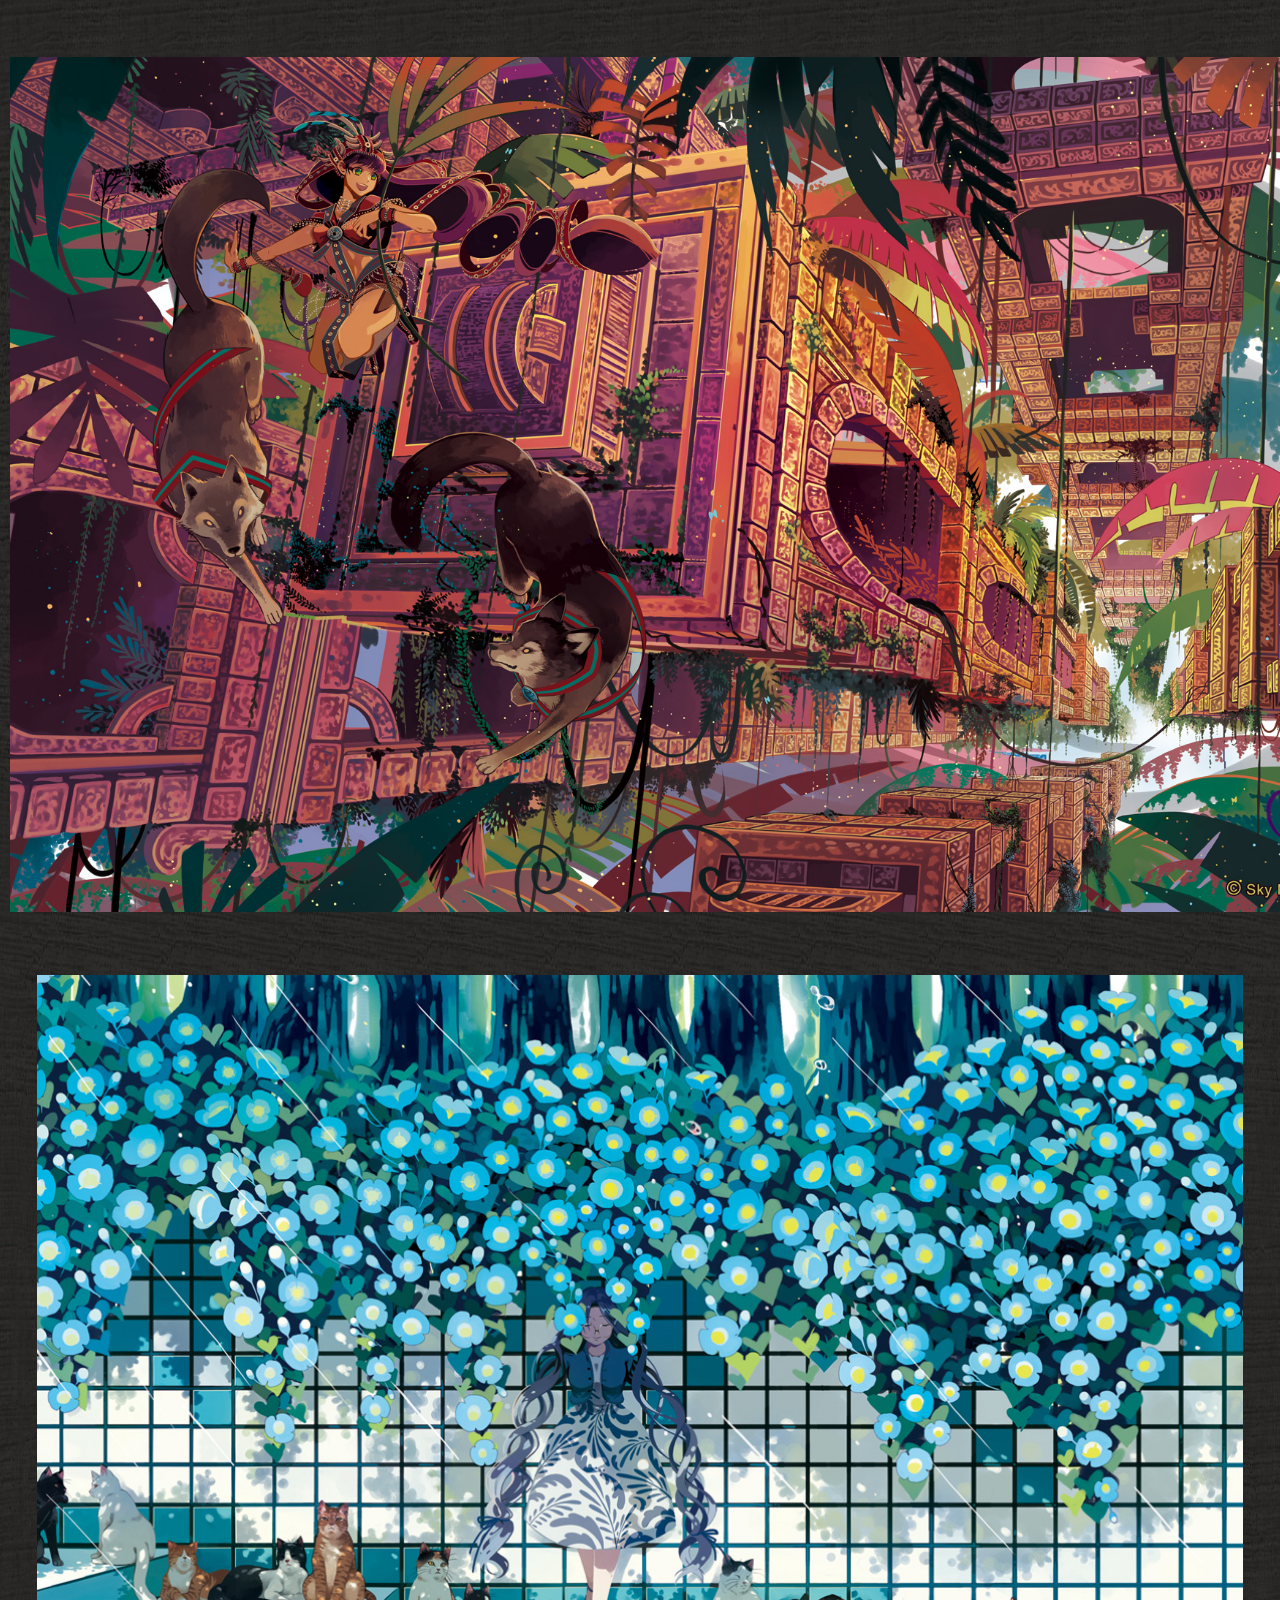
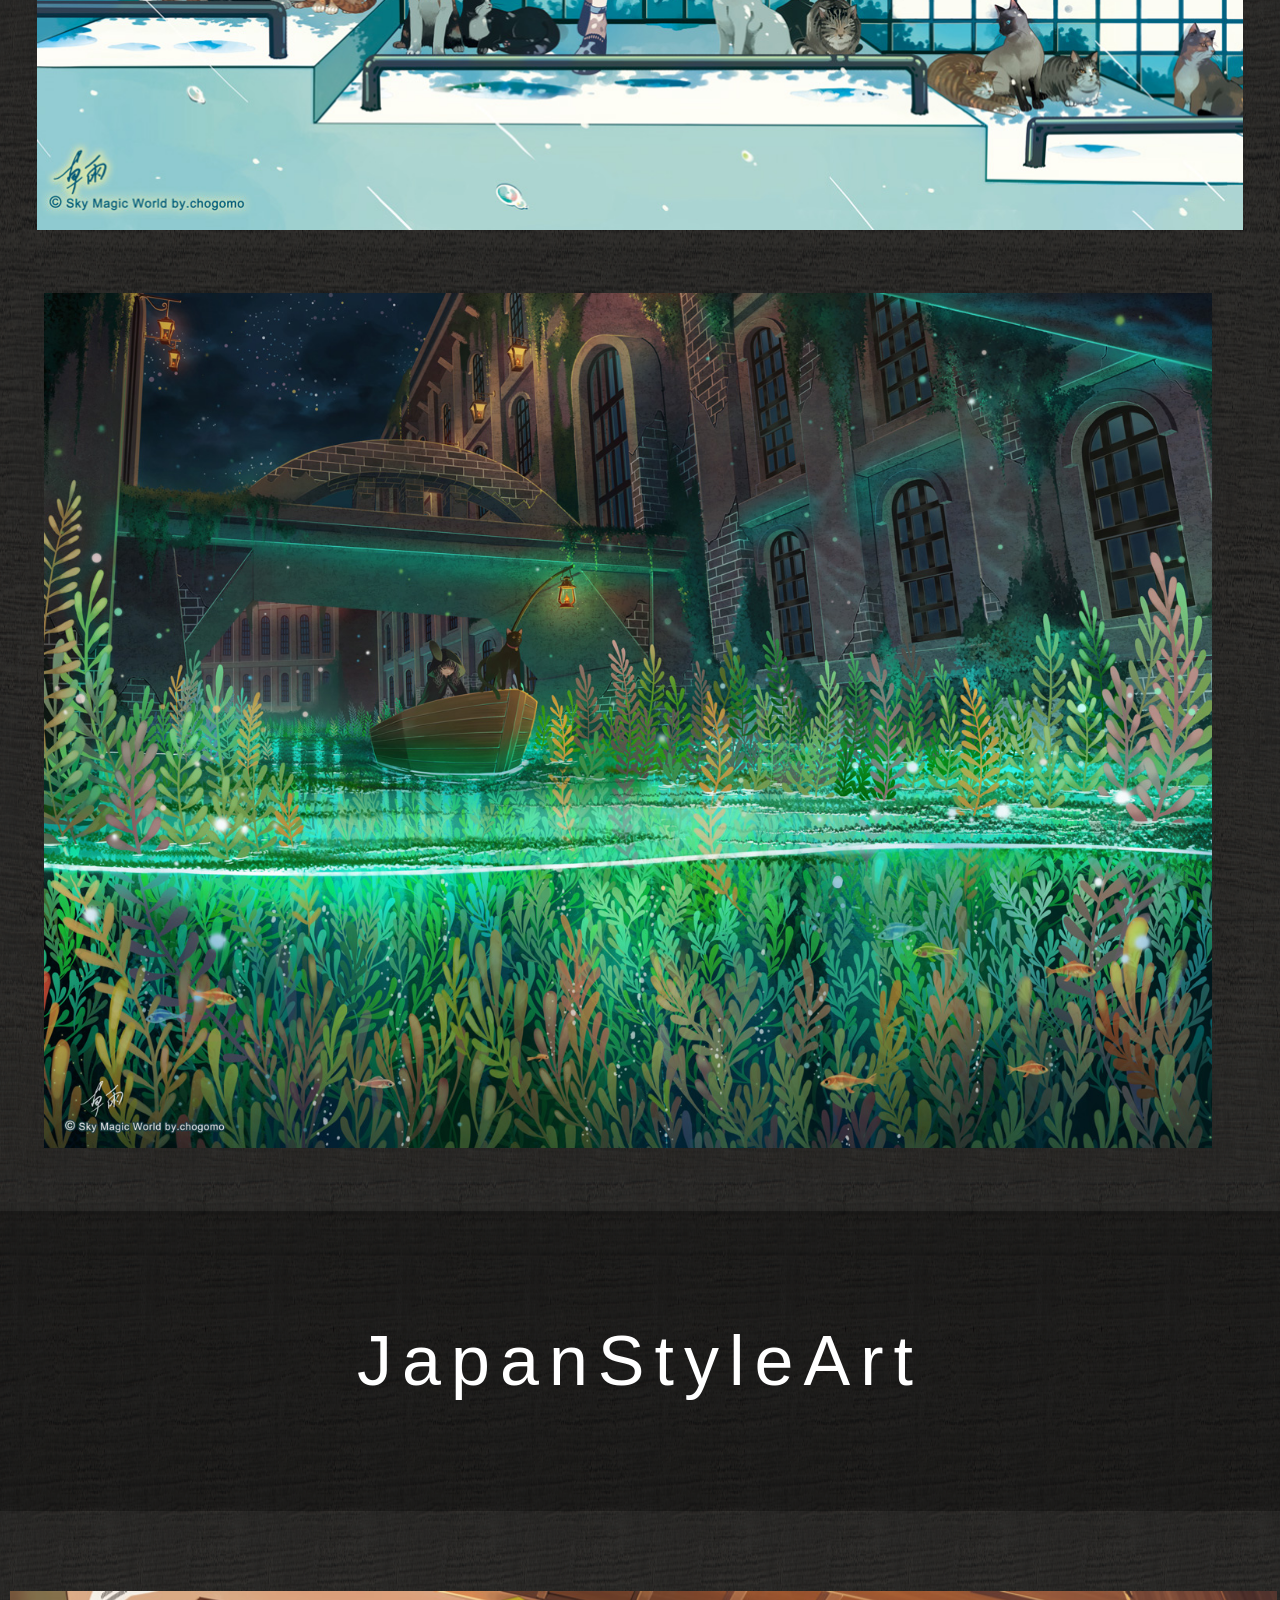
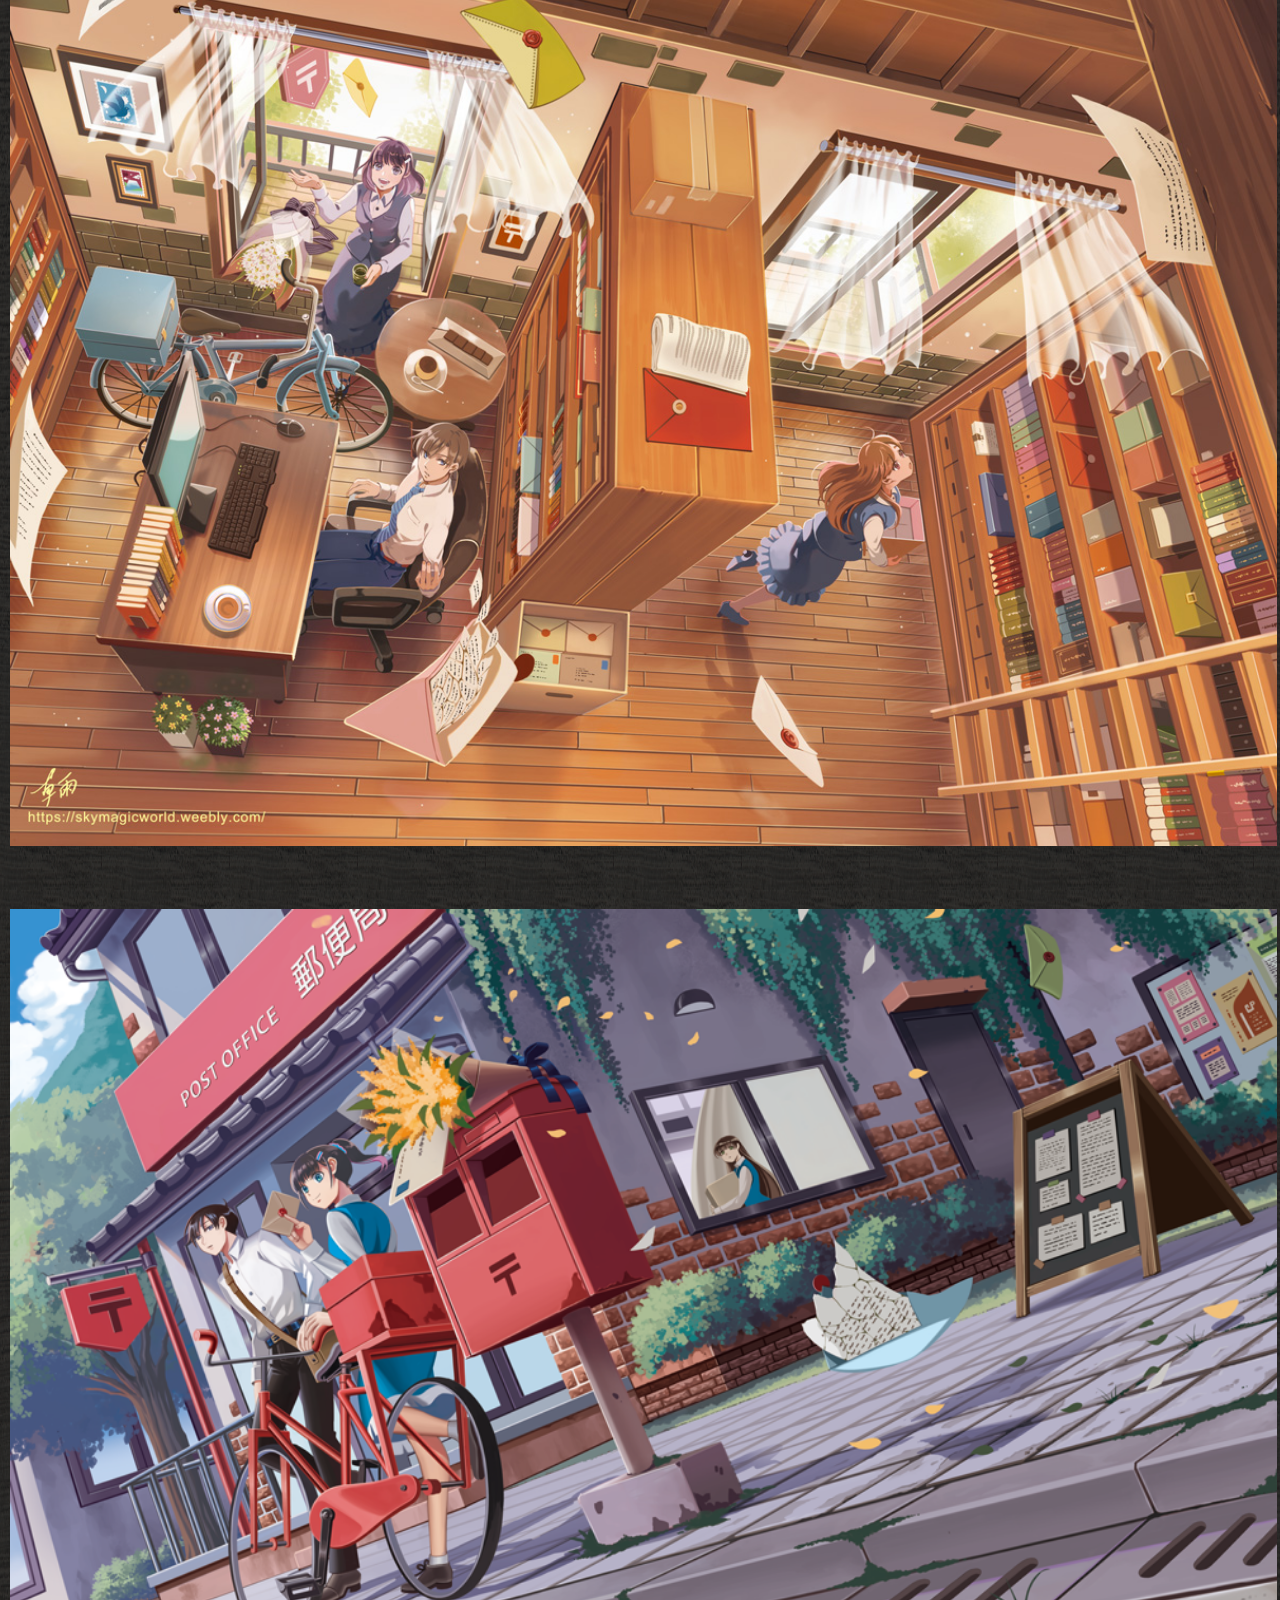
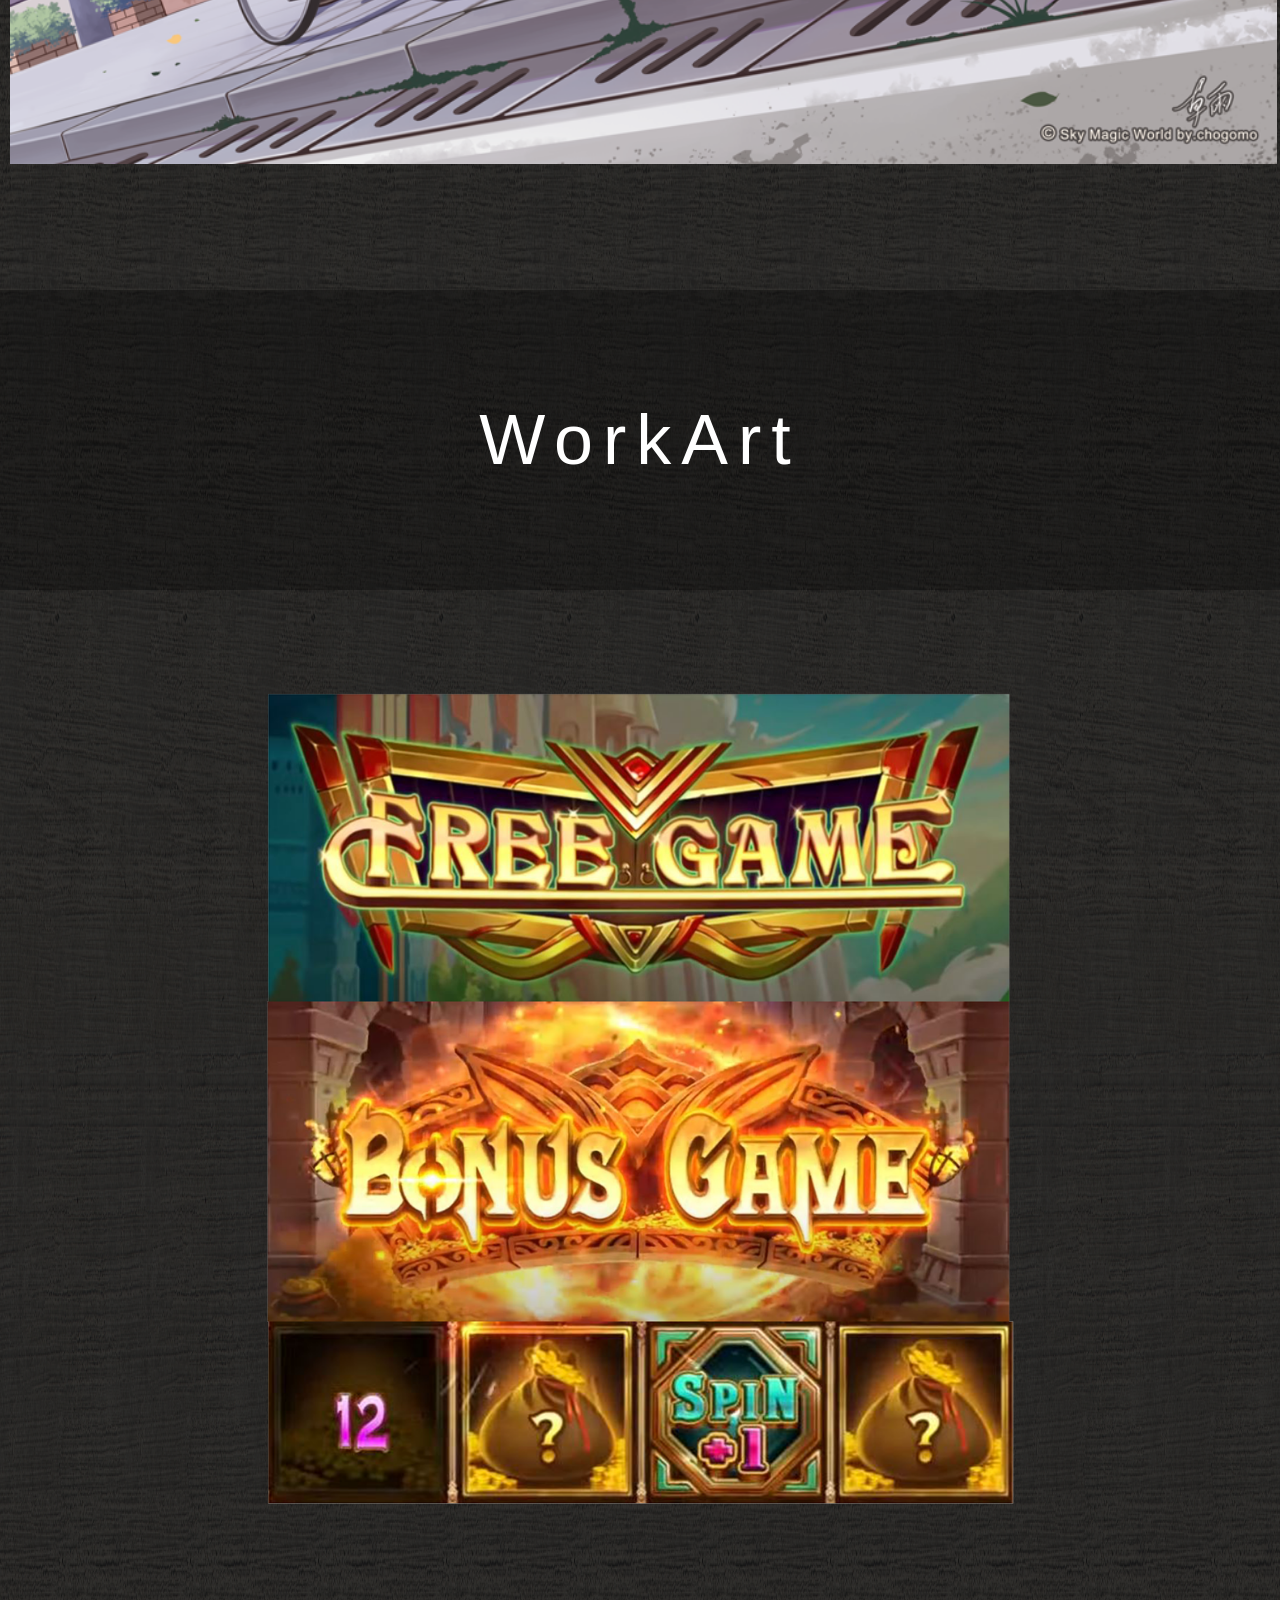
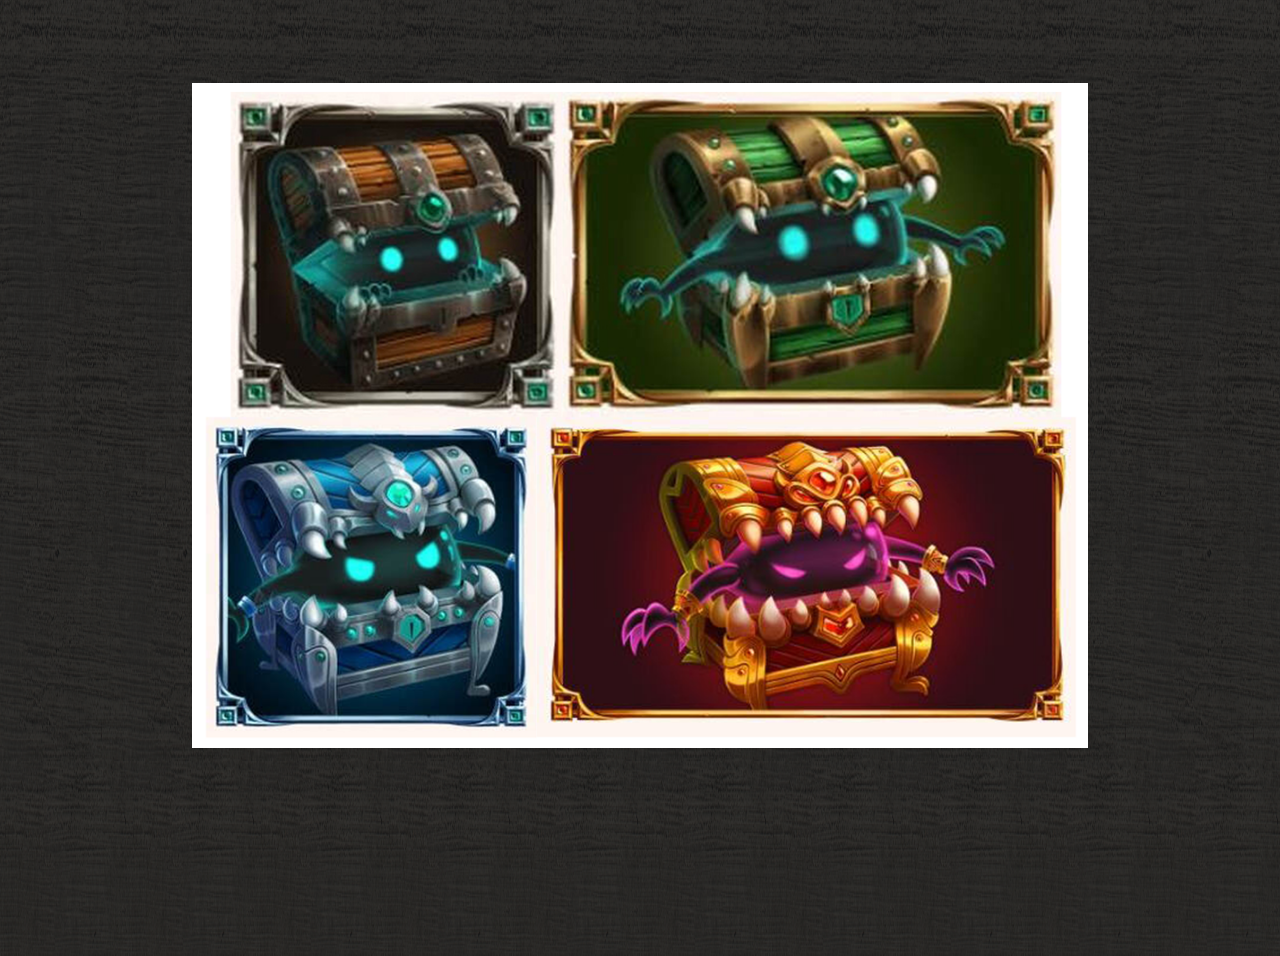
==== commit 44b4b765: "feat:改自傳" ====
--- a/index.html
+++ b/index.html
@@ -57,13 +57,15 @@
                 <p>畢業於東海大學美術系，擅長用 Photoshop 創作精緻插畫，
                     大學畢業後便開始全職進行文創擺攤及外包接案等相關工作，
                     之後為了希望能更加精進自己的繪畫相關技術，決定進入遊戲業發展，
-                    前後接觸了純美術外包，及遊戲研發，2021年由於無意間去接觸到網頁設計及前端相關技術，
-                    並且對這方面產生相當大的興趣，於是決定離職專心訓練相關技術，同時持續鍛鍊自己的繪畫技能
+                    前後接觸了純美術外包，及遊戲研發，2021年由於家裡決定要全家搬到
+                    雲林，便決定離職一起搬回鄉下，改接一些簡單的外包，期間有因為
+                    個人興趣學習了網頁UI設計和前端程式語言，但最後還是發現畫畫相關工作
+                    比較適合自己，所以最後還是決定回來遊戲業尋找相關工作．
                 </p>
                 <h2>工作經歷</h2>
                 <ul>
+                    <li>2023 - 2月 ~ 2021-6月 - 在創力美股份有限公司擔任前端工程師</li>
                     <li>2020 - 6月 ~ 2021-8月 - 在網銀國際擔任2D美術</li>
-                    <li>2020 - 蚤書二手書店，海報設計</li>
                     <li>2019 - 5月 ~ 2020 - 3月 - 在熊貓圖像擔任場景美術</li>
                     <li>2019 - 皇冠出版社，離別郵務課的送信人，商業小說封面繪製</li>
                     <li>2017 - 合音音樂教室，吉祥物飾品設計</li>
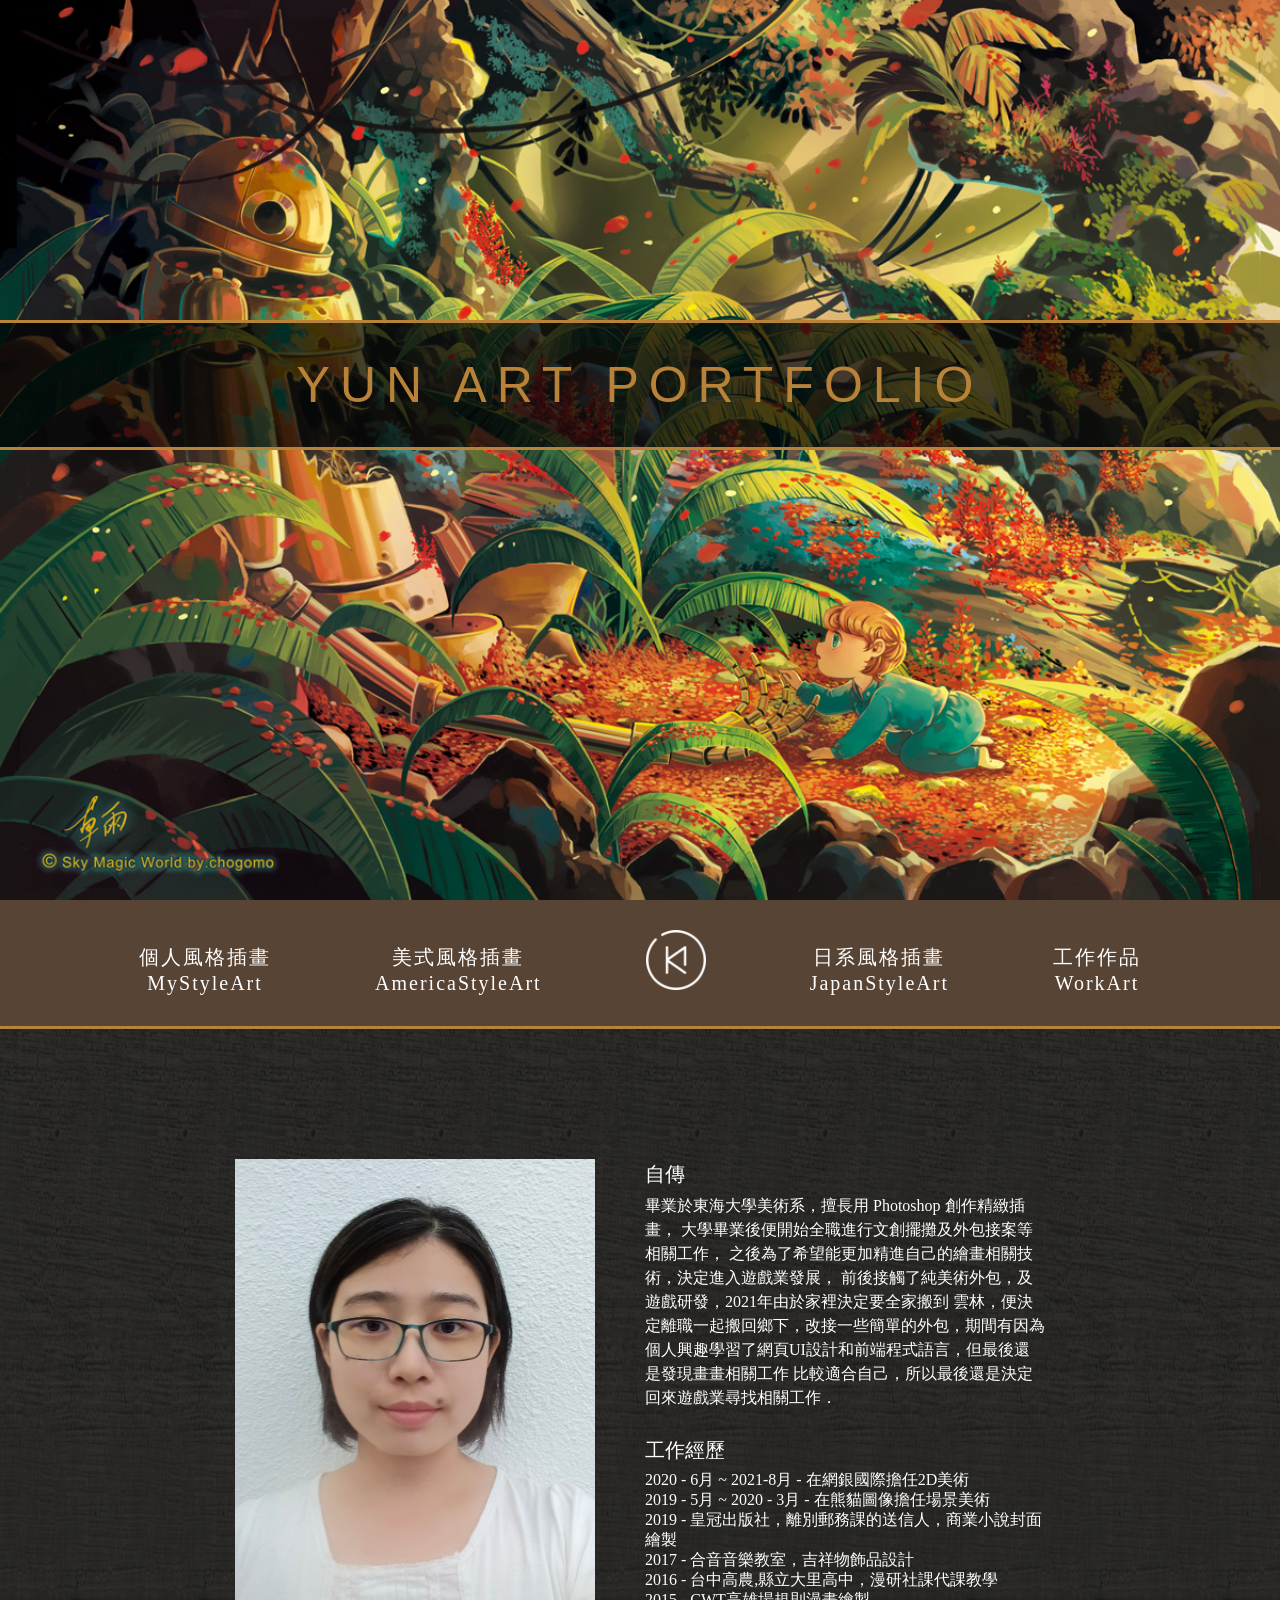
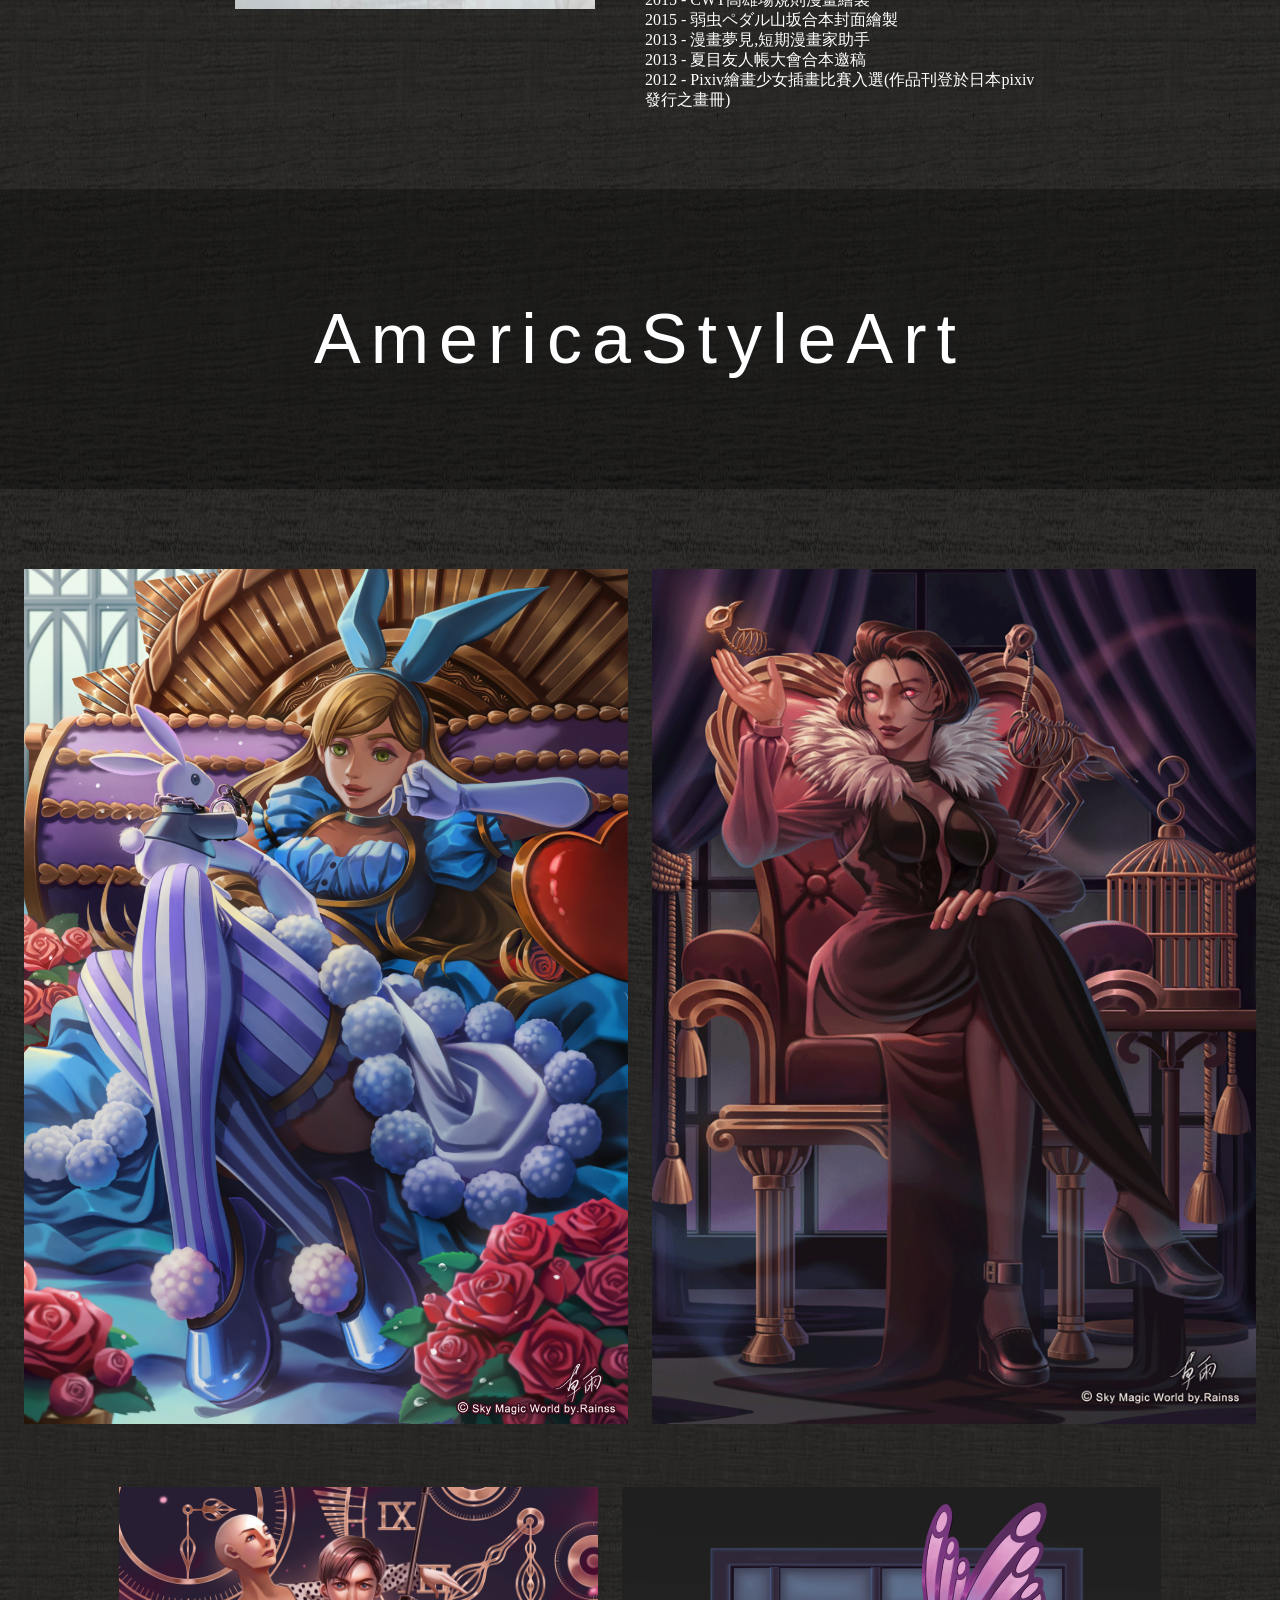
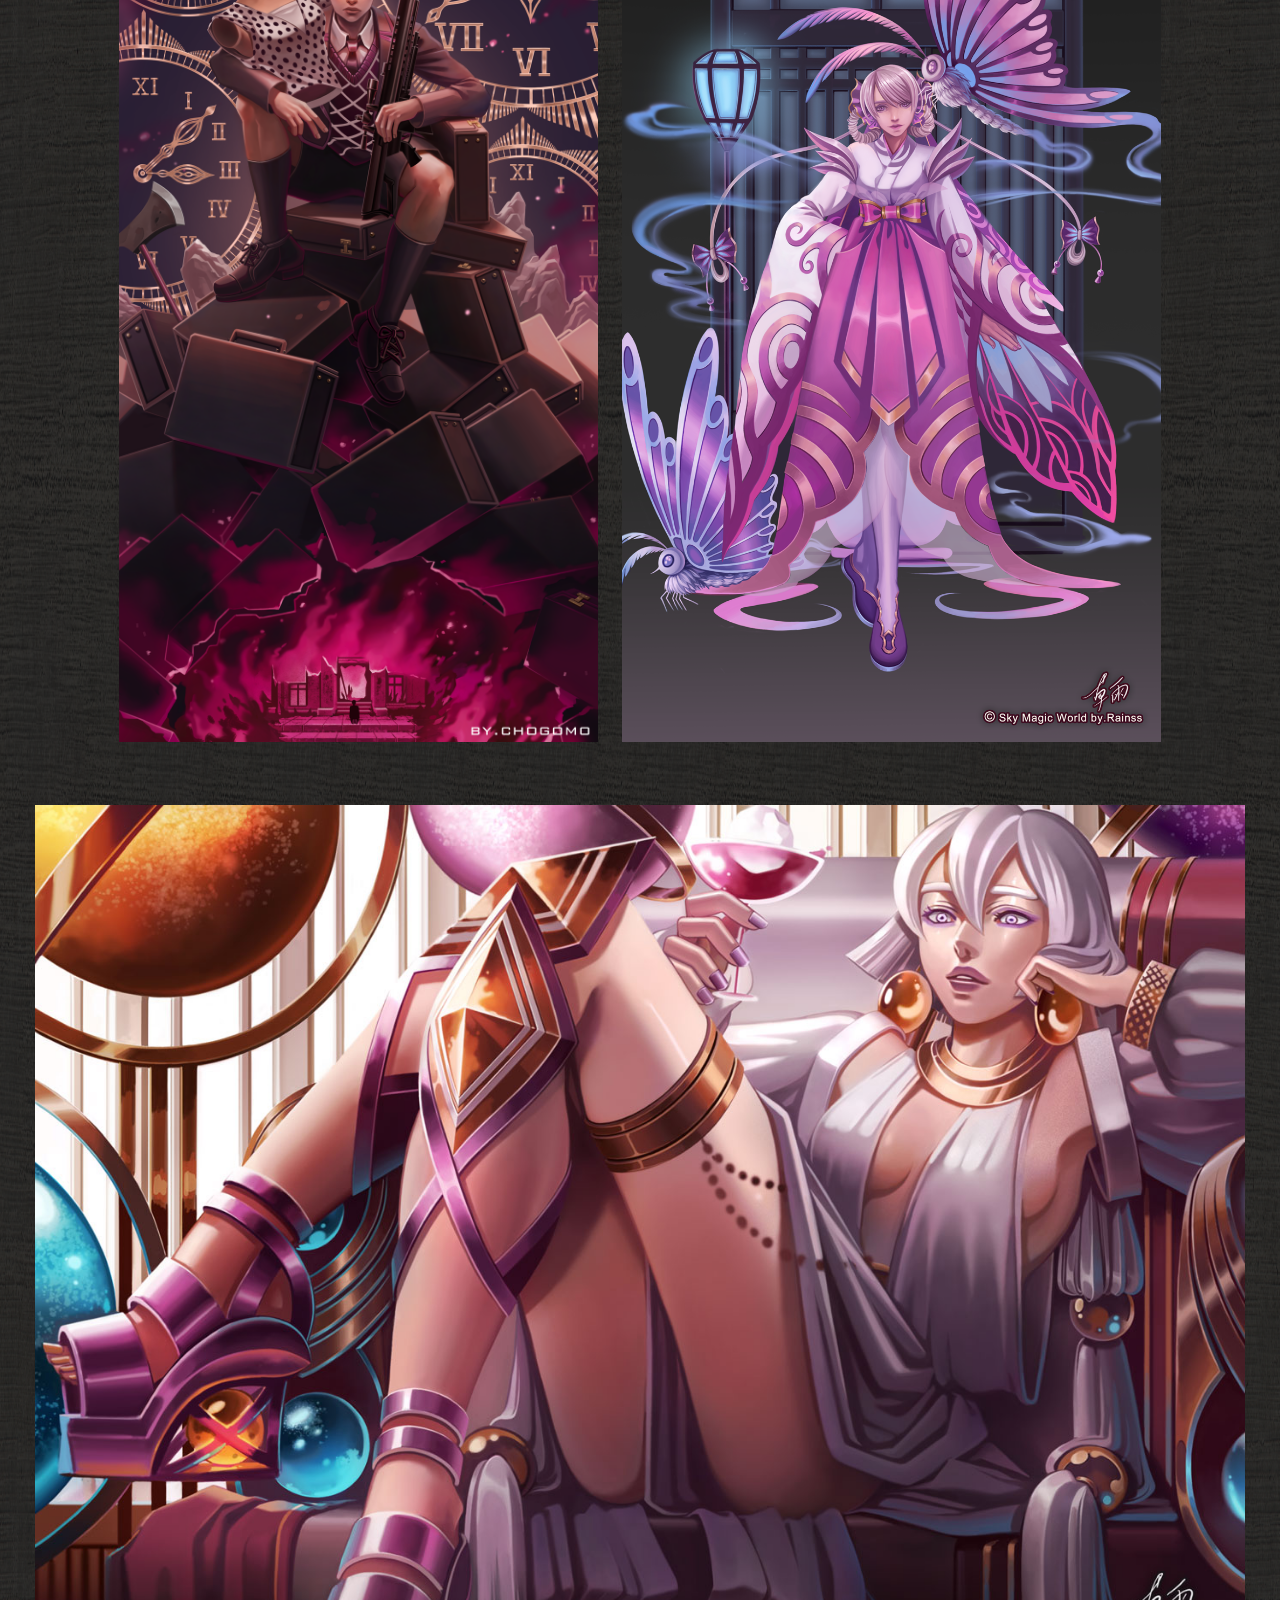
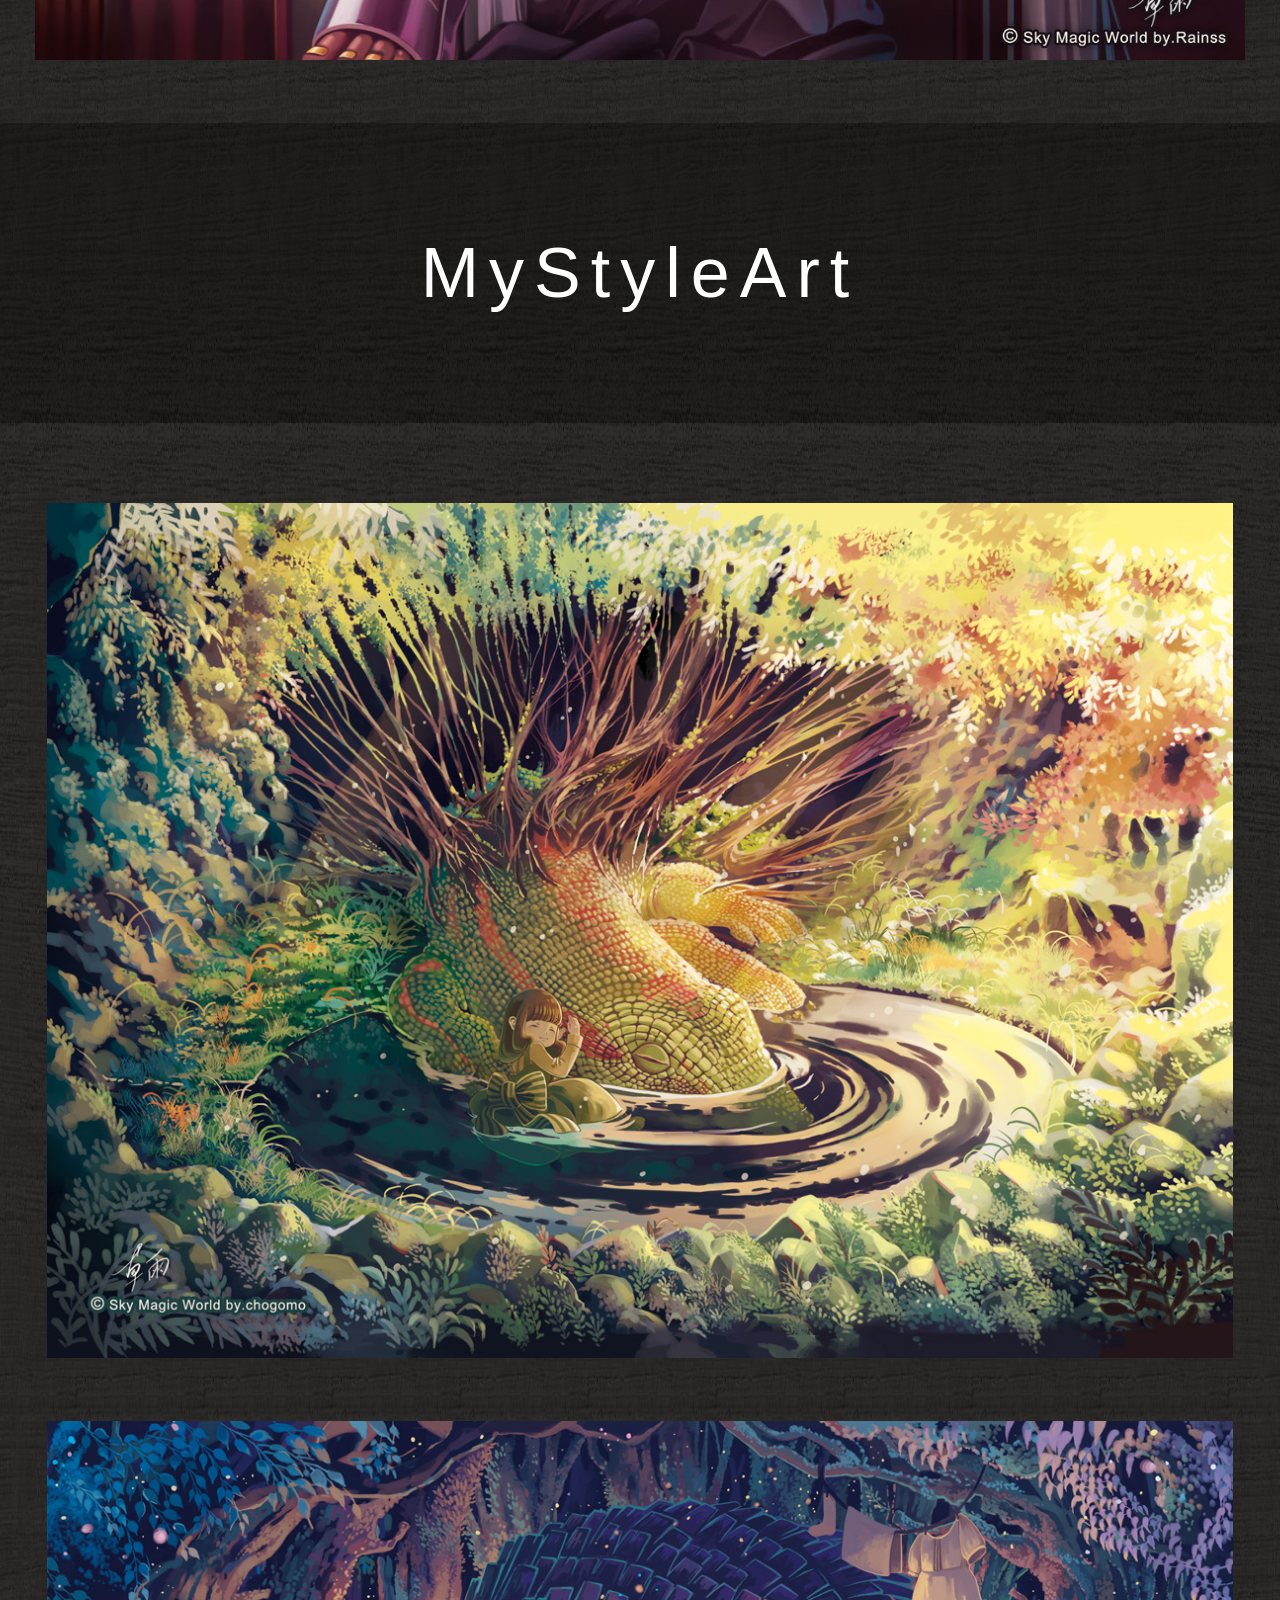
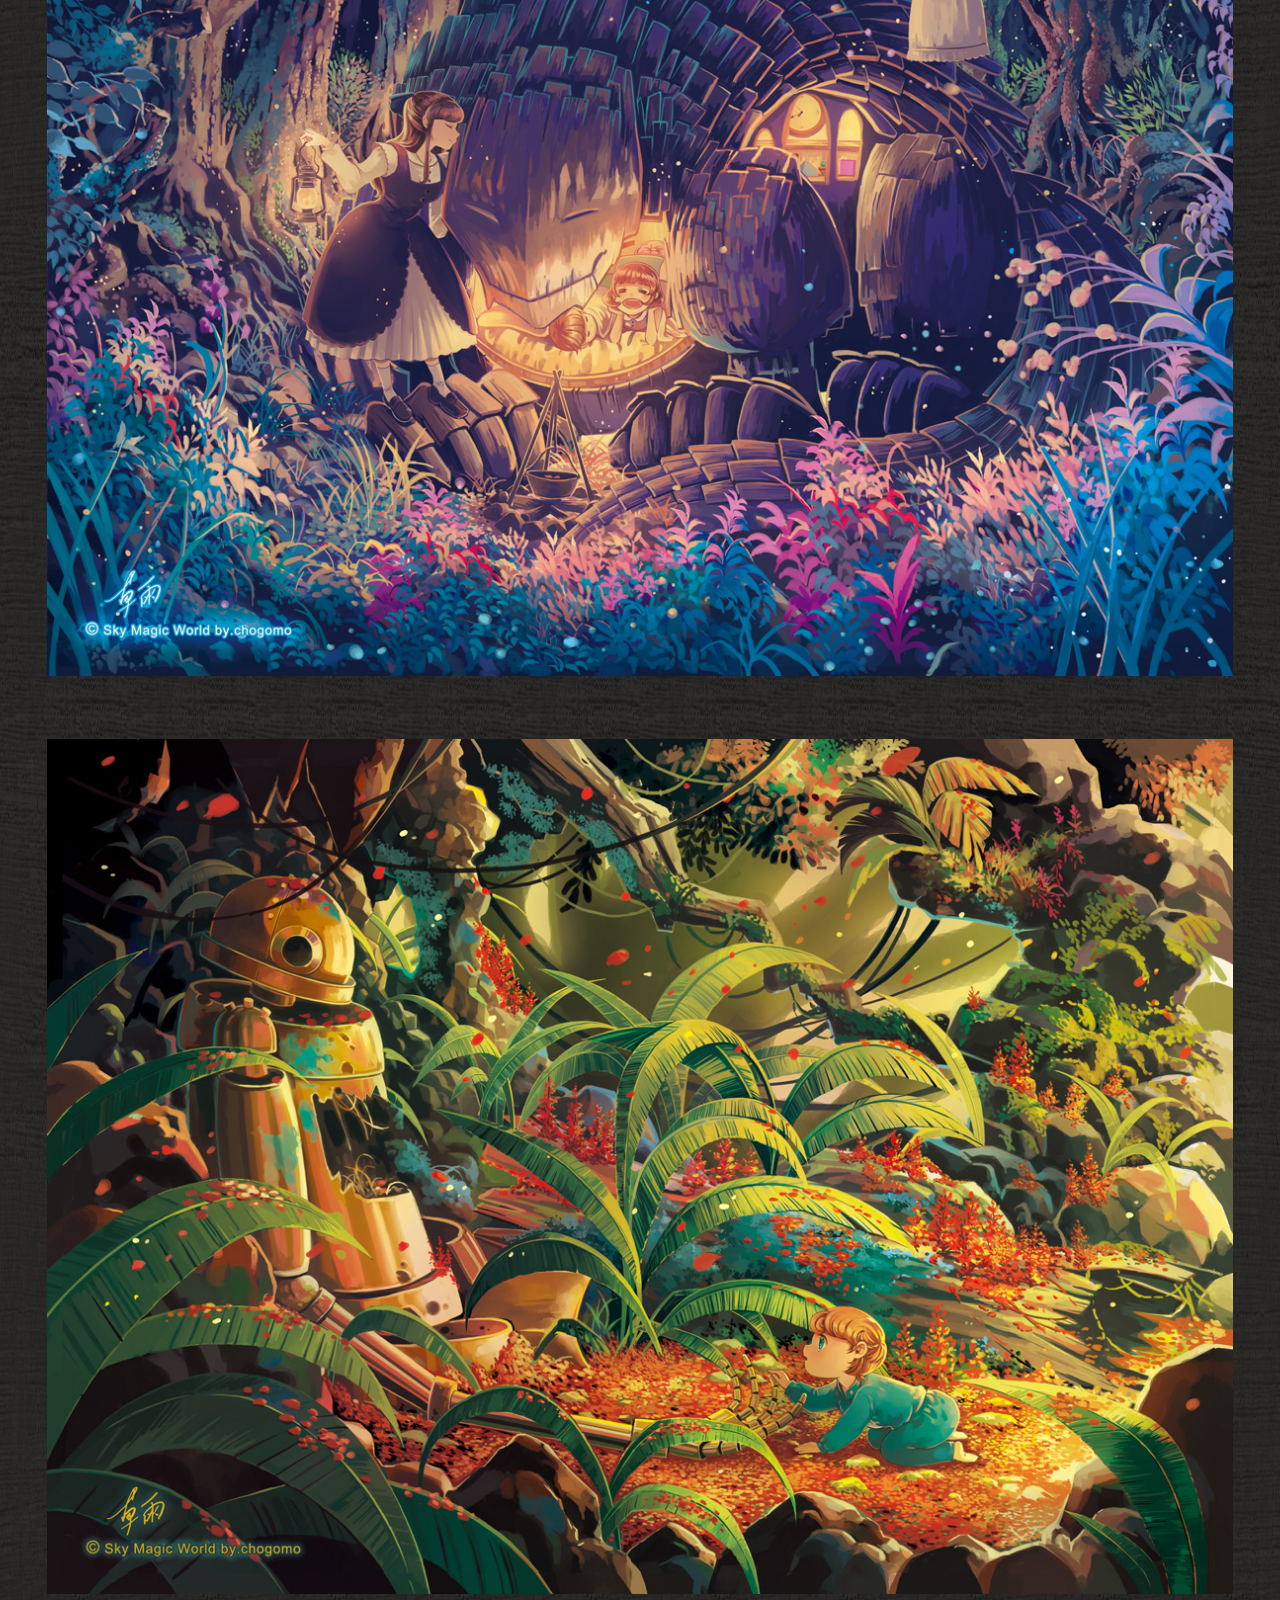
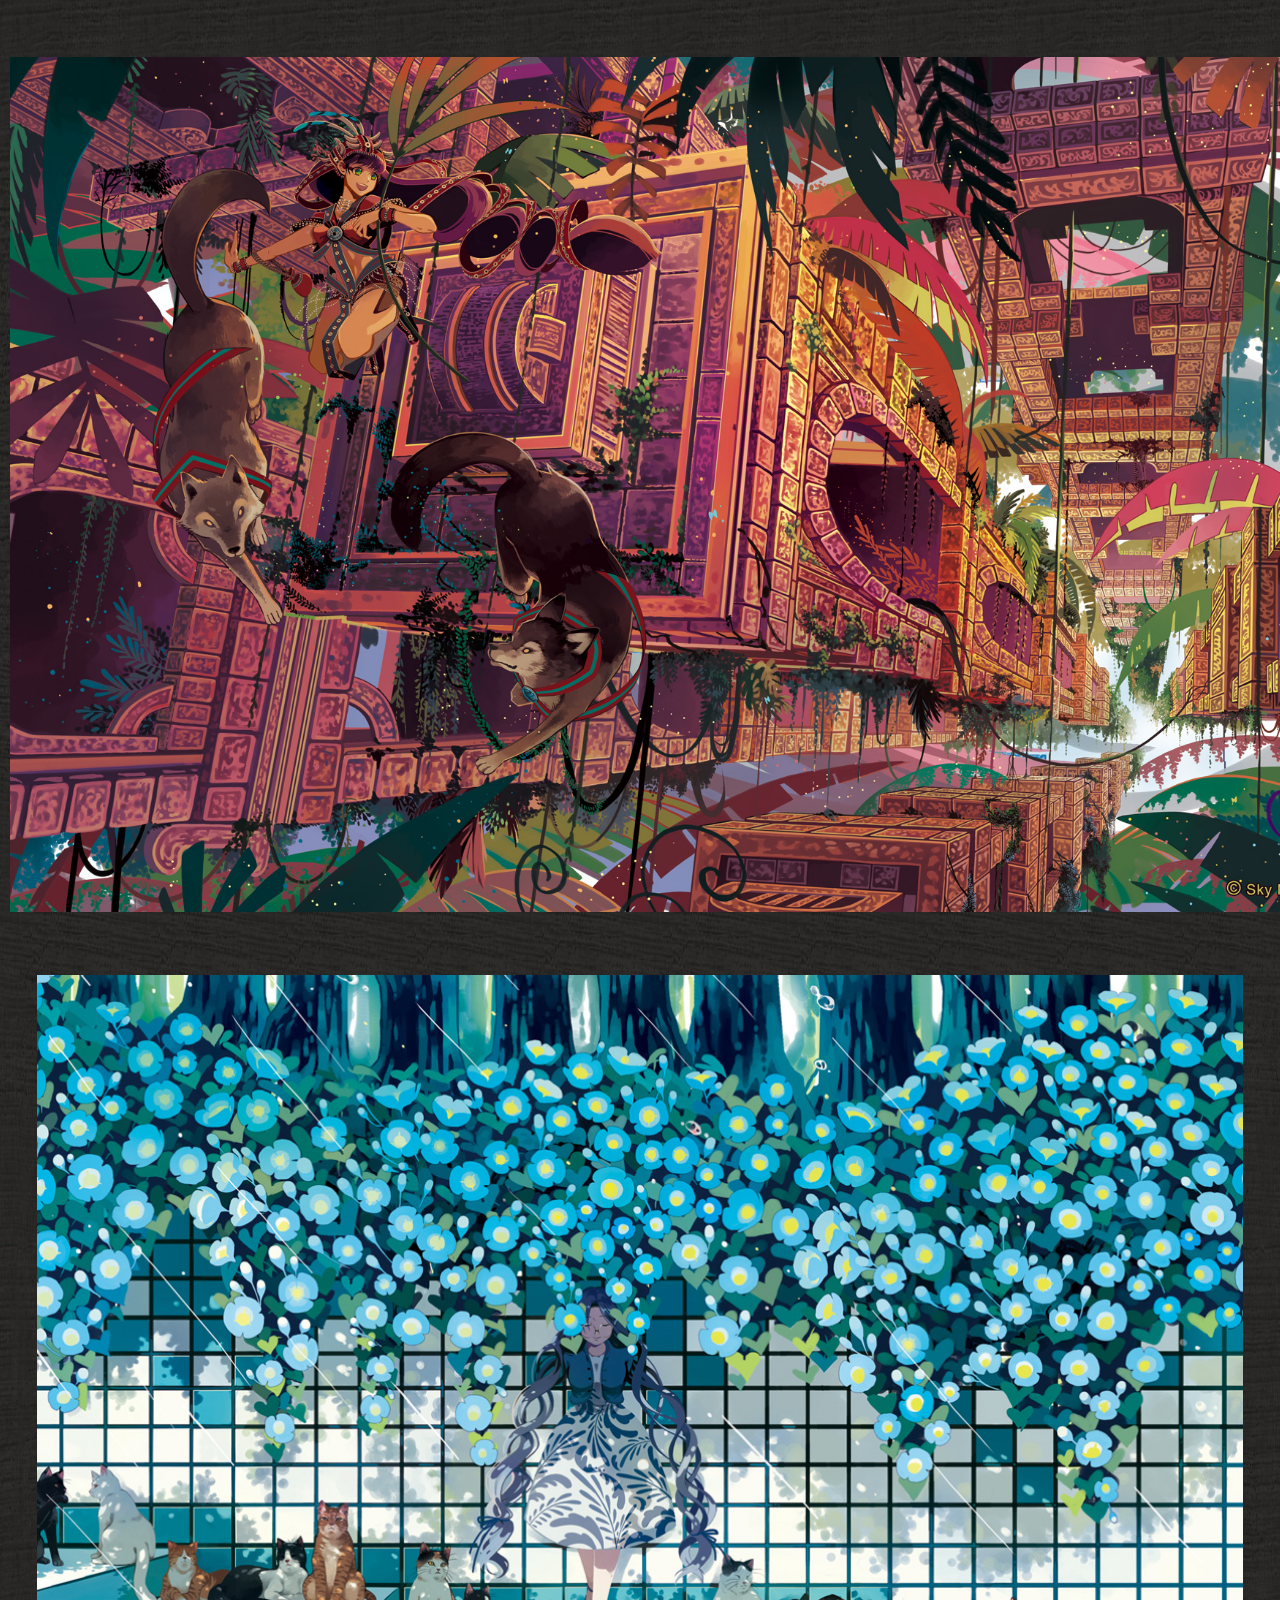
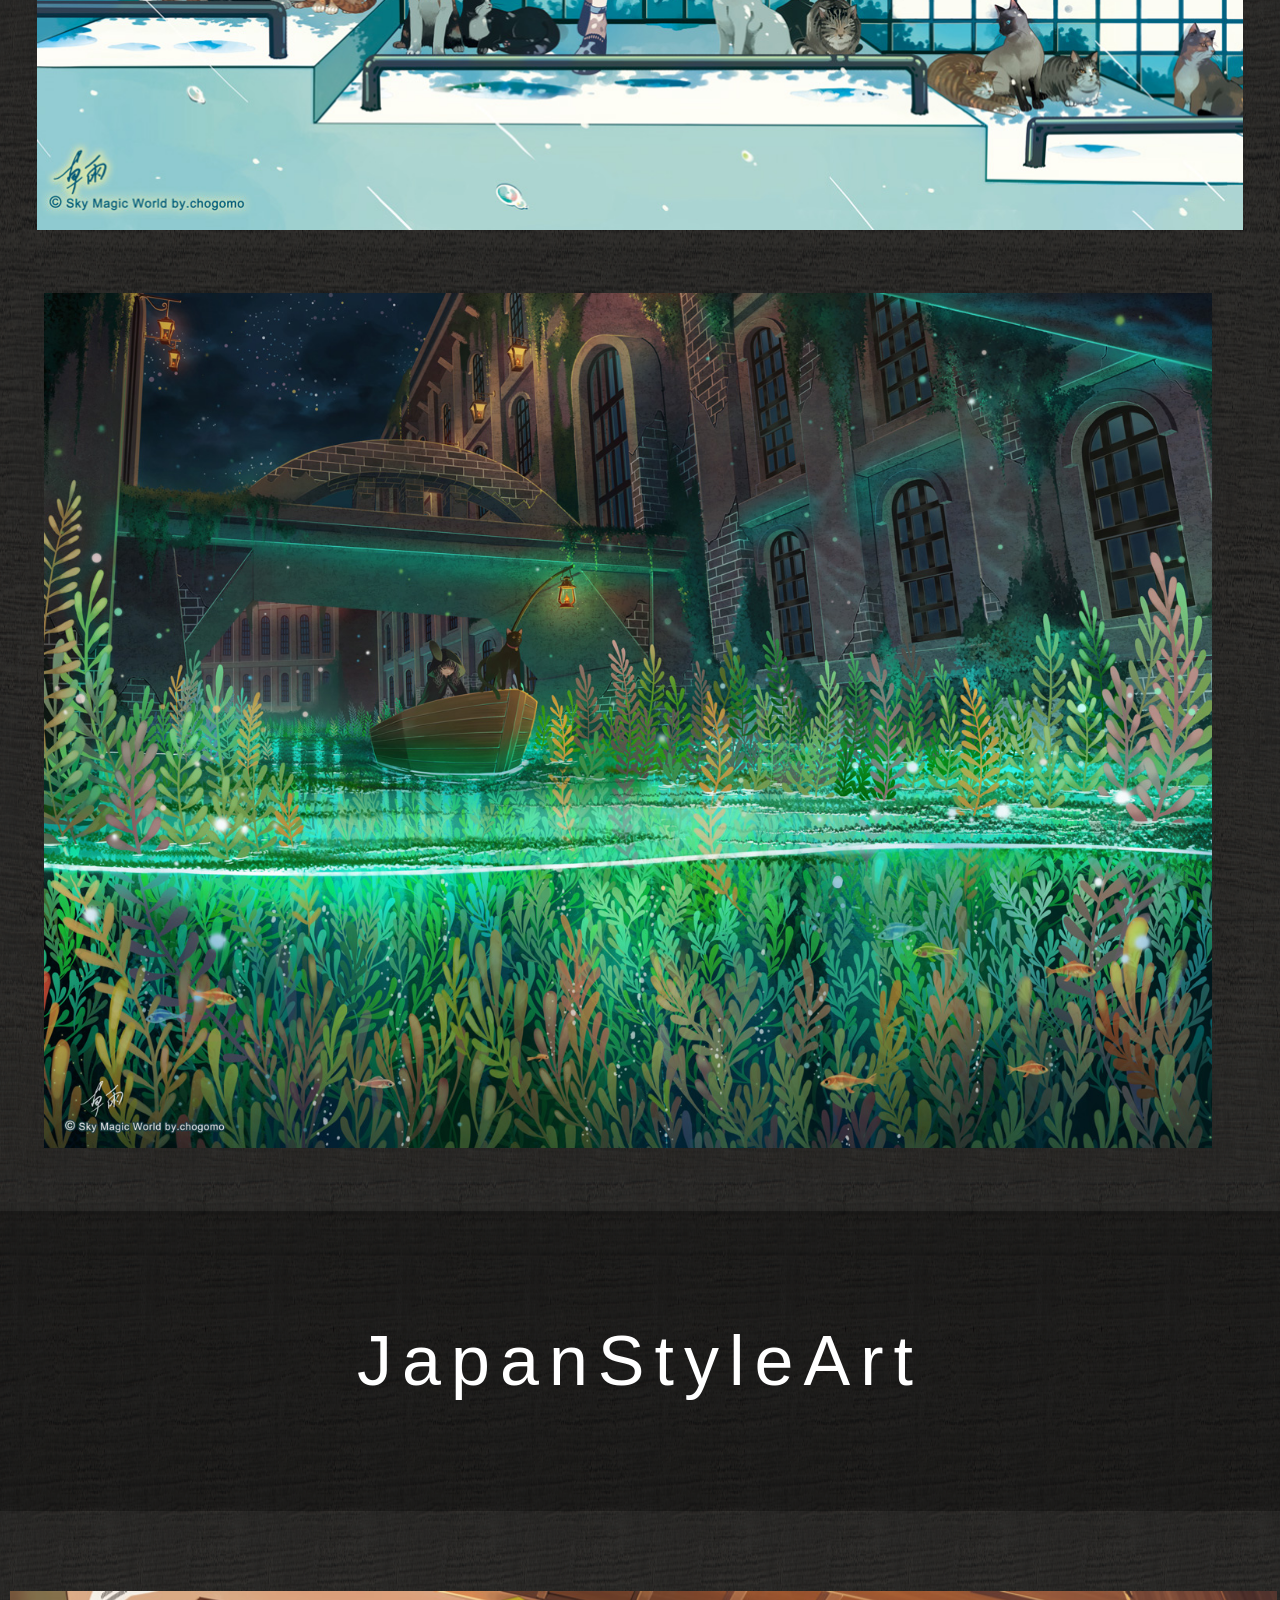
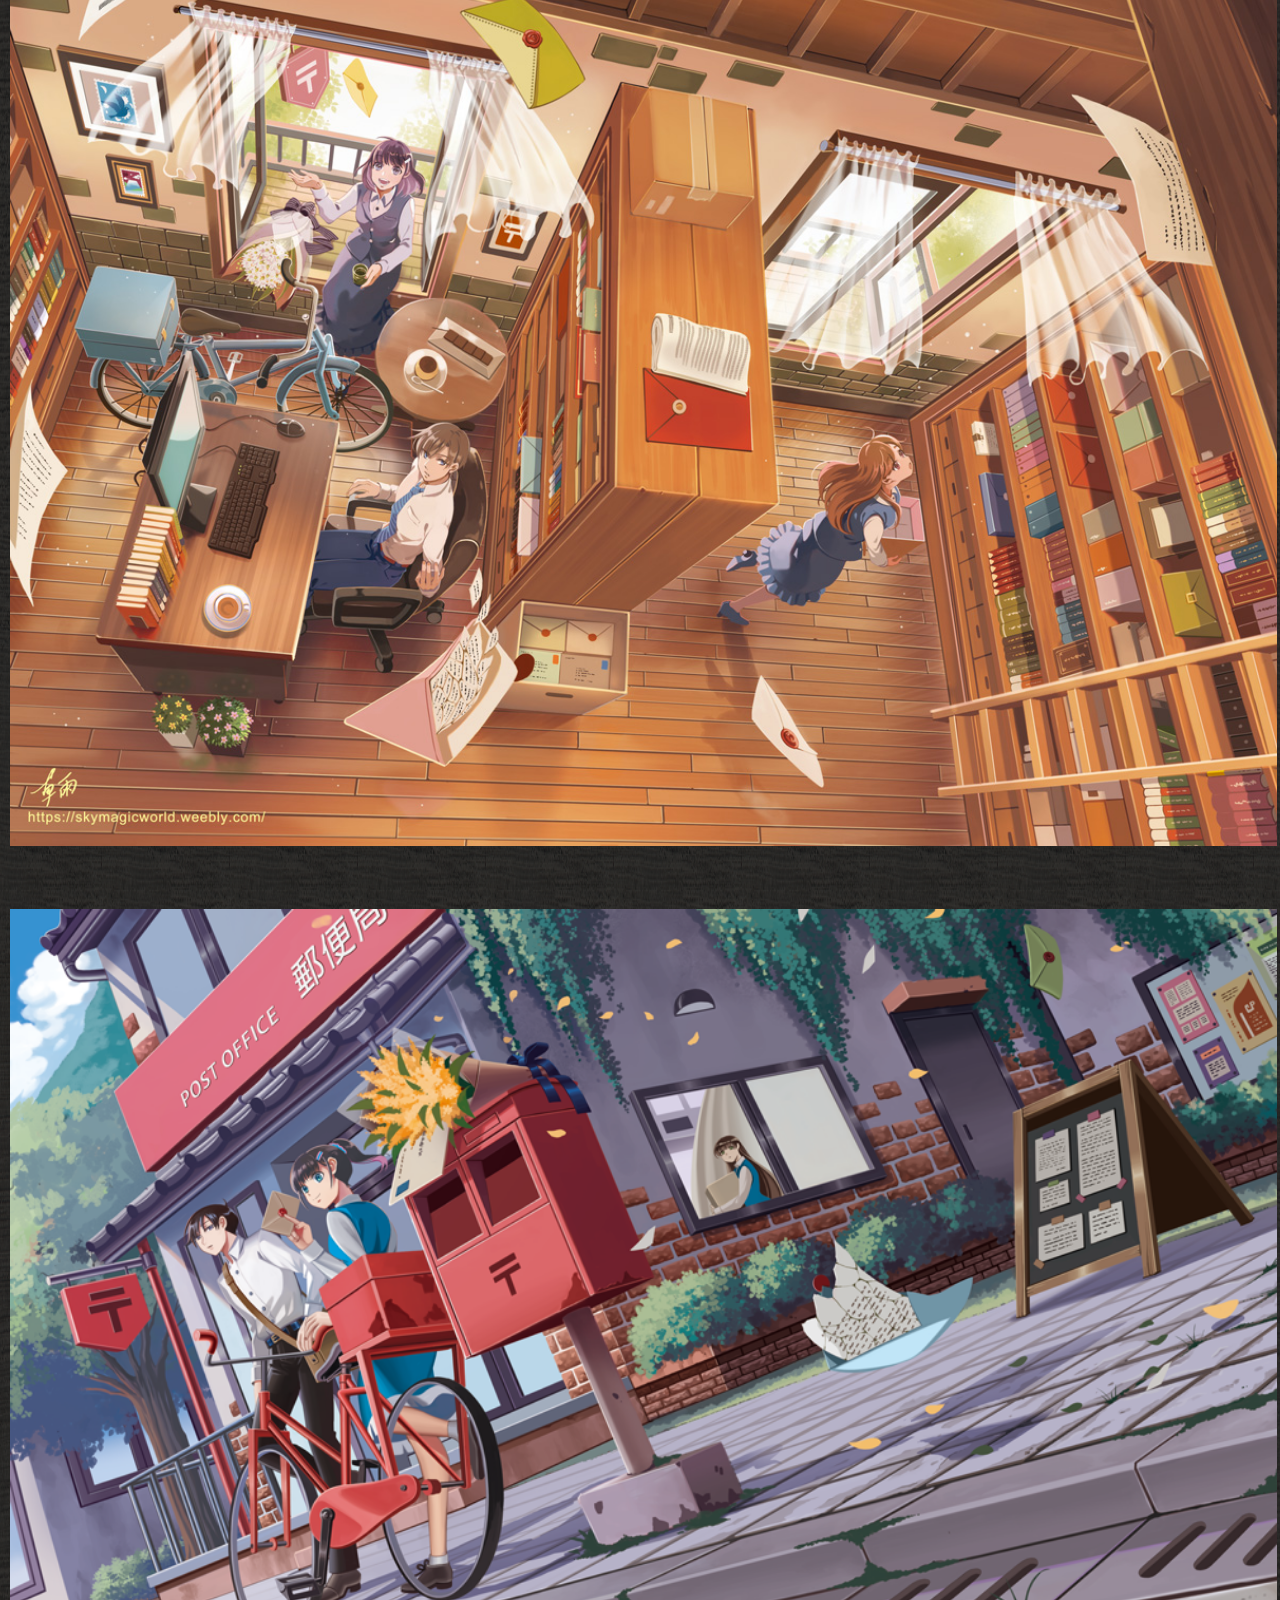
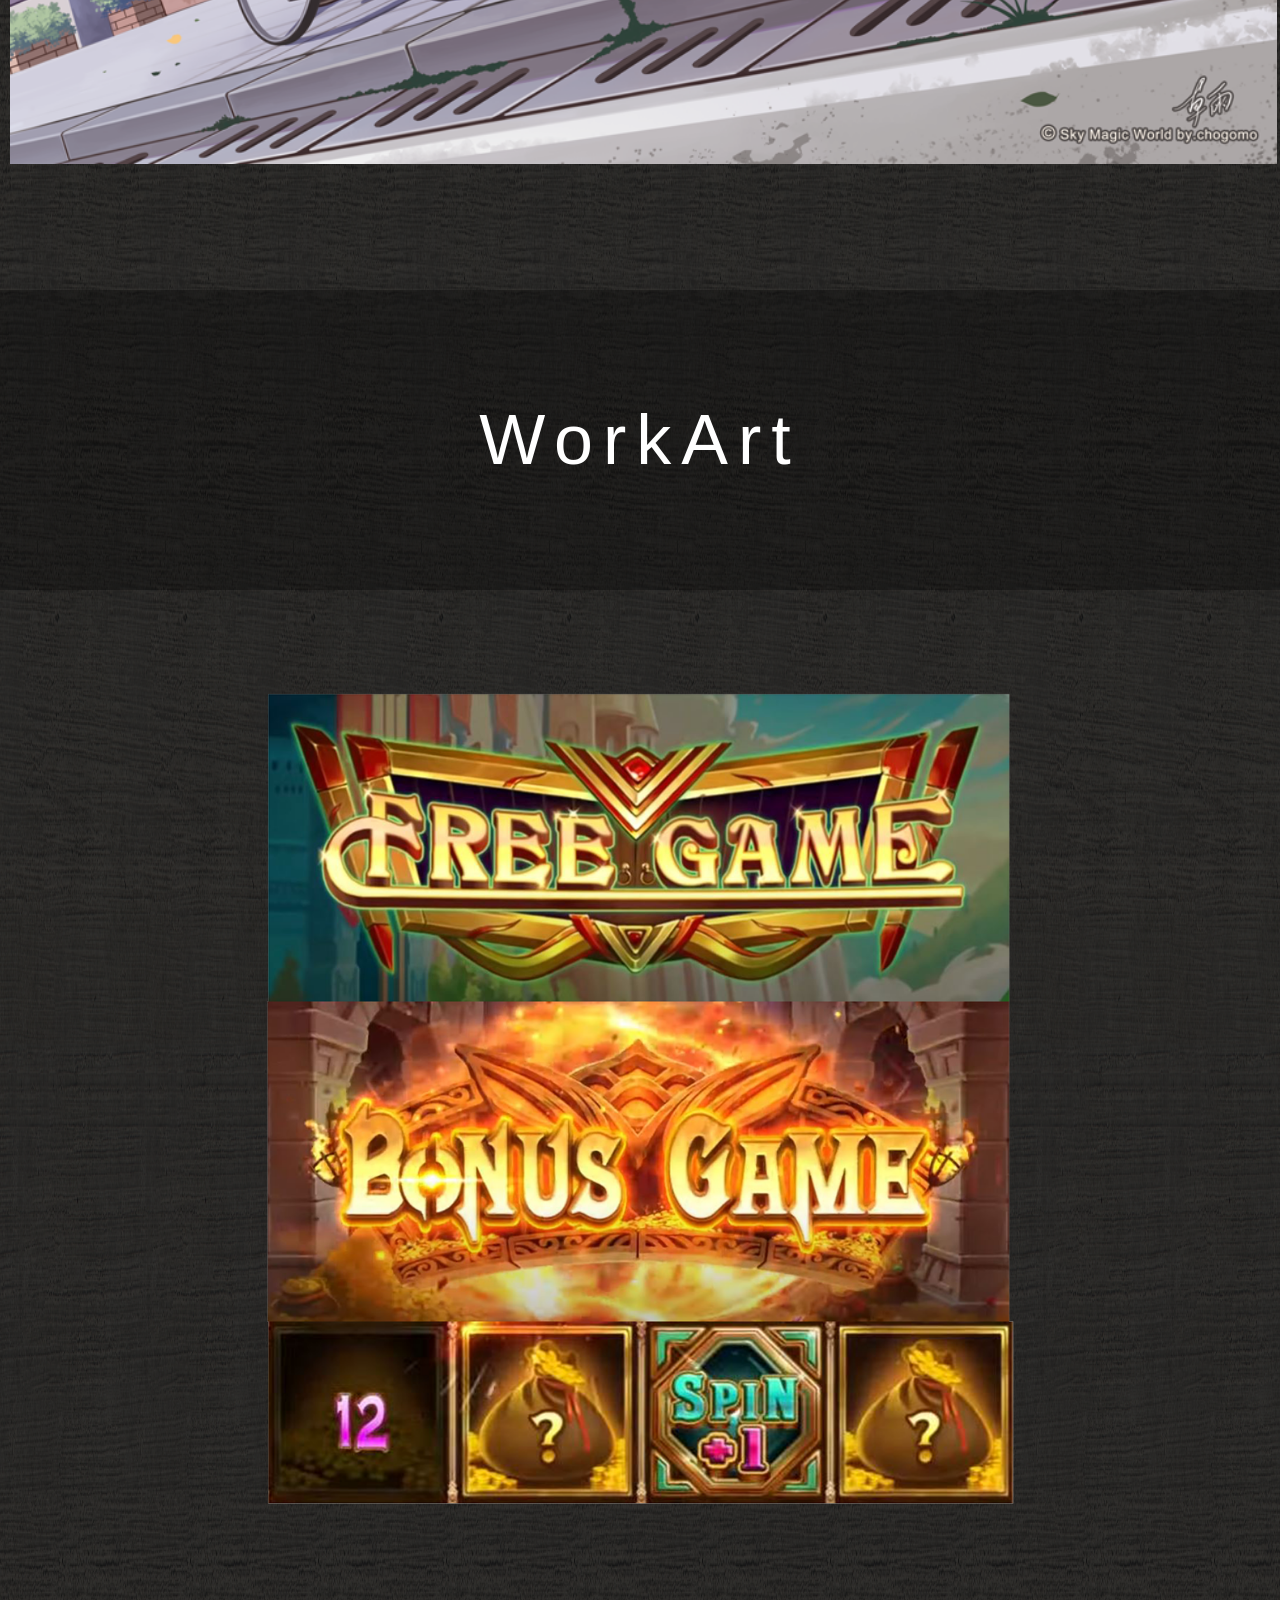
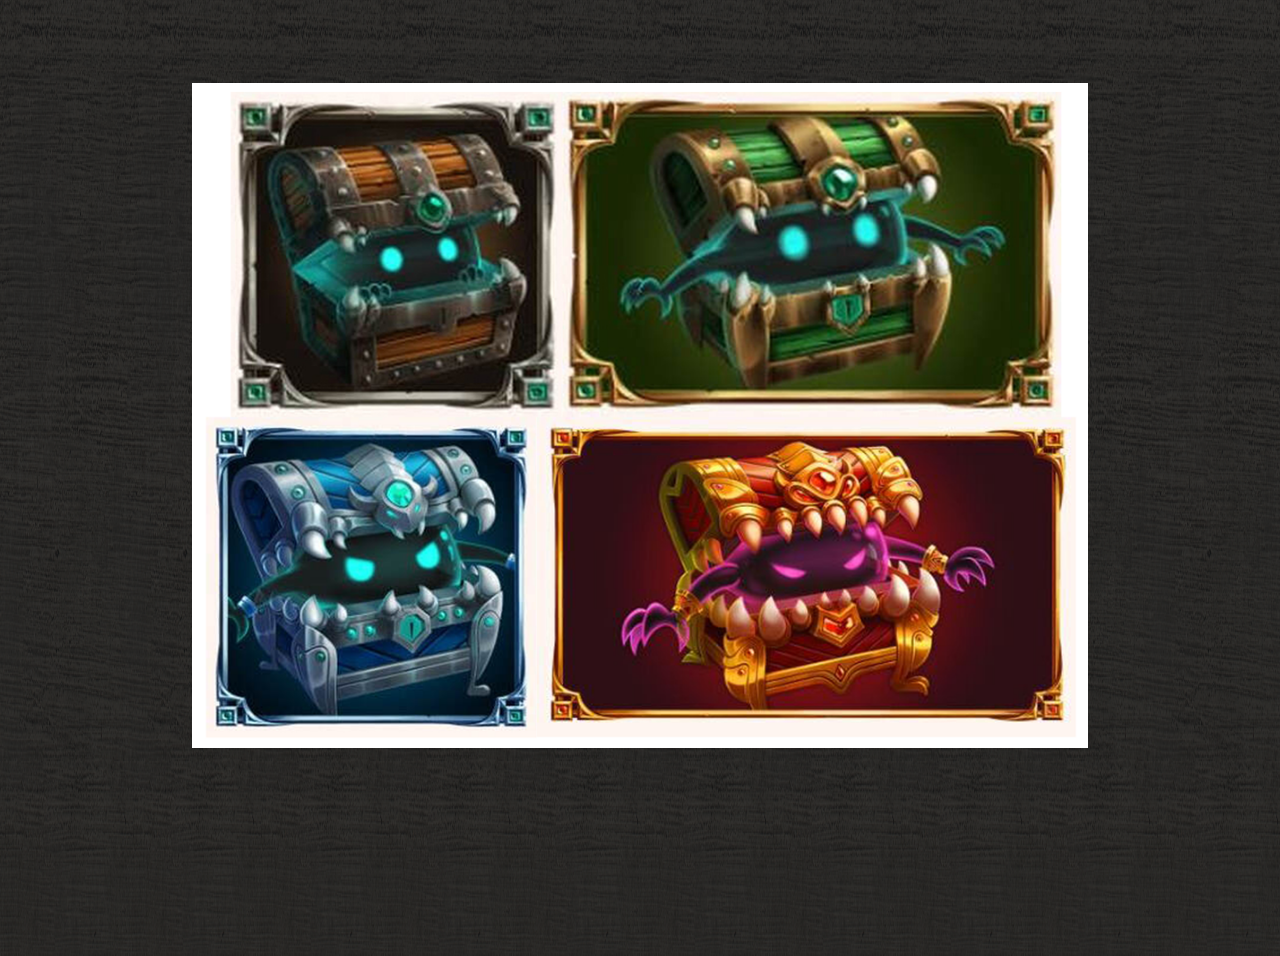
==== commit faa01641: "更新履歷" ====
--- a/index.html
+++ b/index.html
@@ -64,7 +64,6 @@
                 </p>
                 <h2>工作經歷</h2>
                 <ul>
-                    <li>2023 - 2月 ~ 2021-6月 - 在創力美股份有限公司擔任前端工程師</li>
                     <li>2020 - 6月 ~ 2021-8月 - 在網銀國際擔任2D美術</li>
                     <li>2019 - 5月 ~ 2020 - 3月 - 在熊貓圖像擔任場景美術</li>
                     <li>2019 - 皇冠出版社，離別郵務課的送信人，商業小說封面繪製</li>
